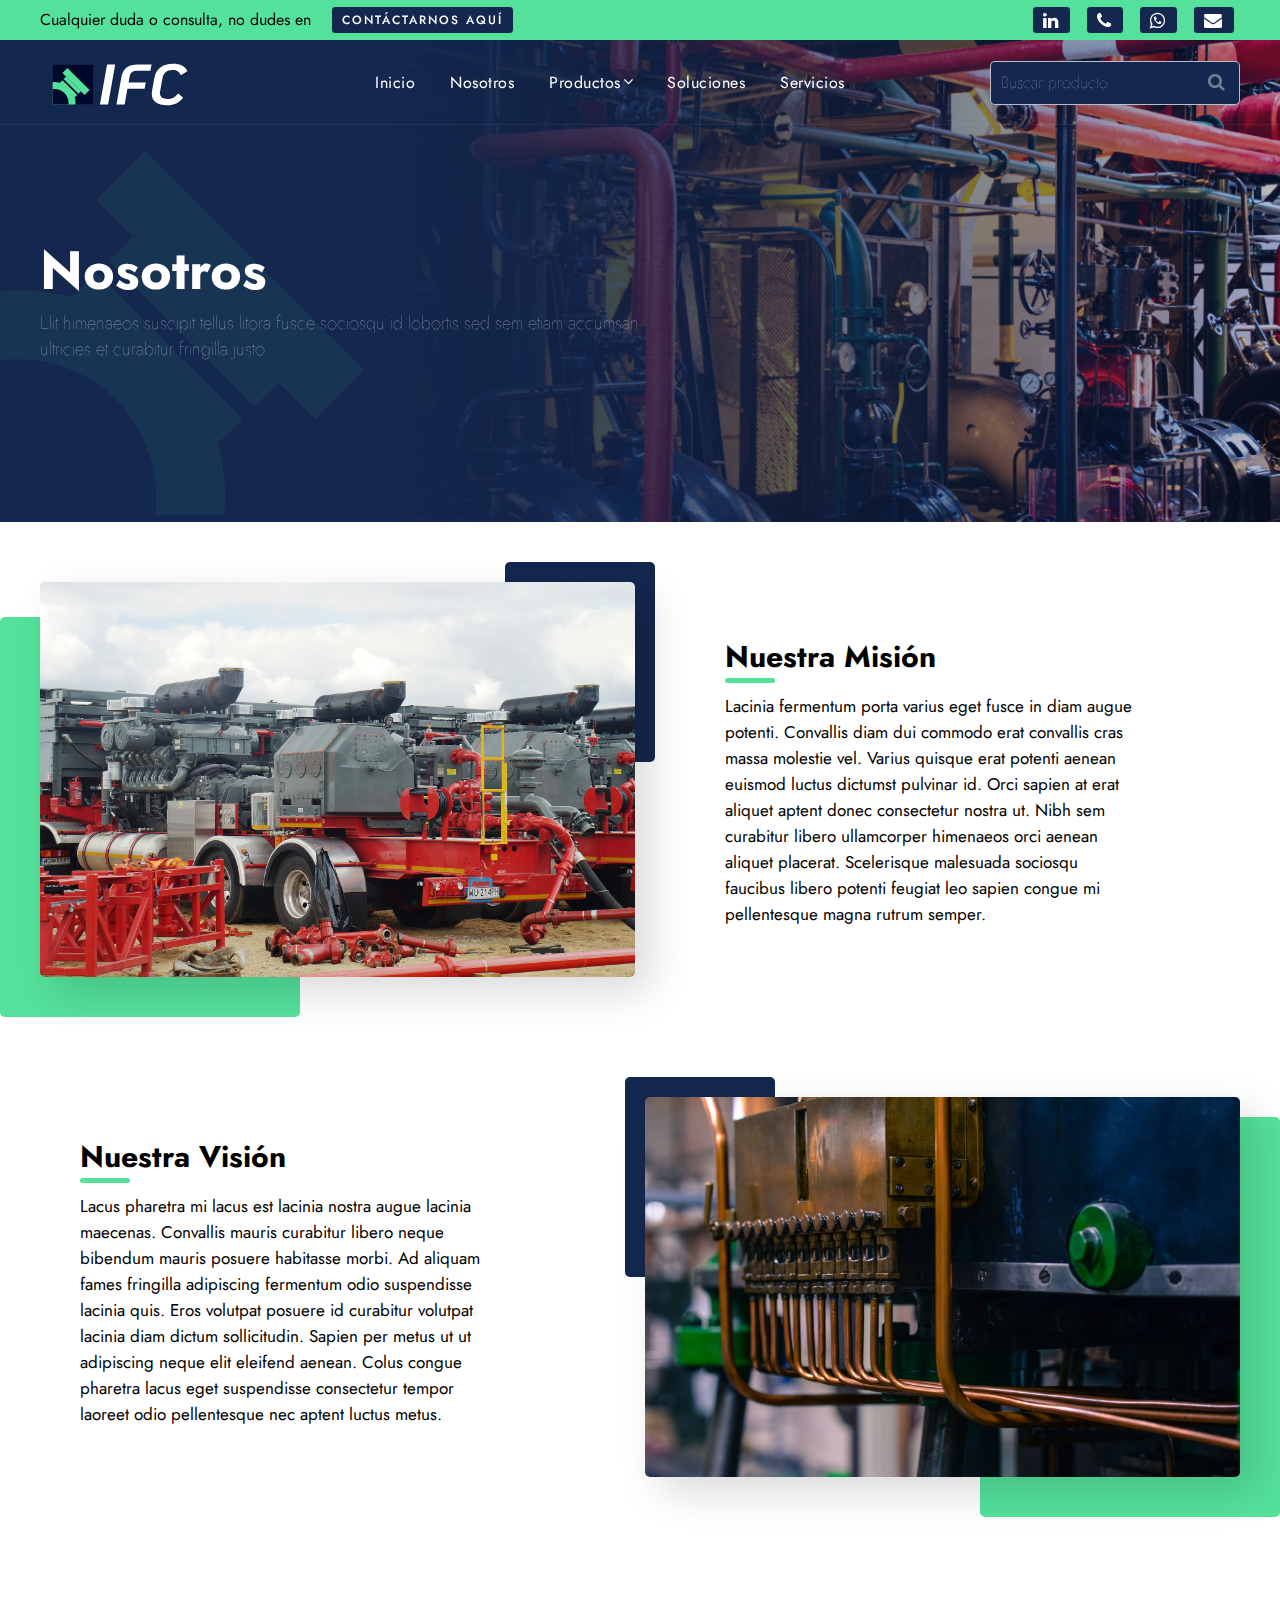
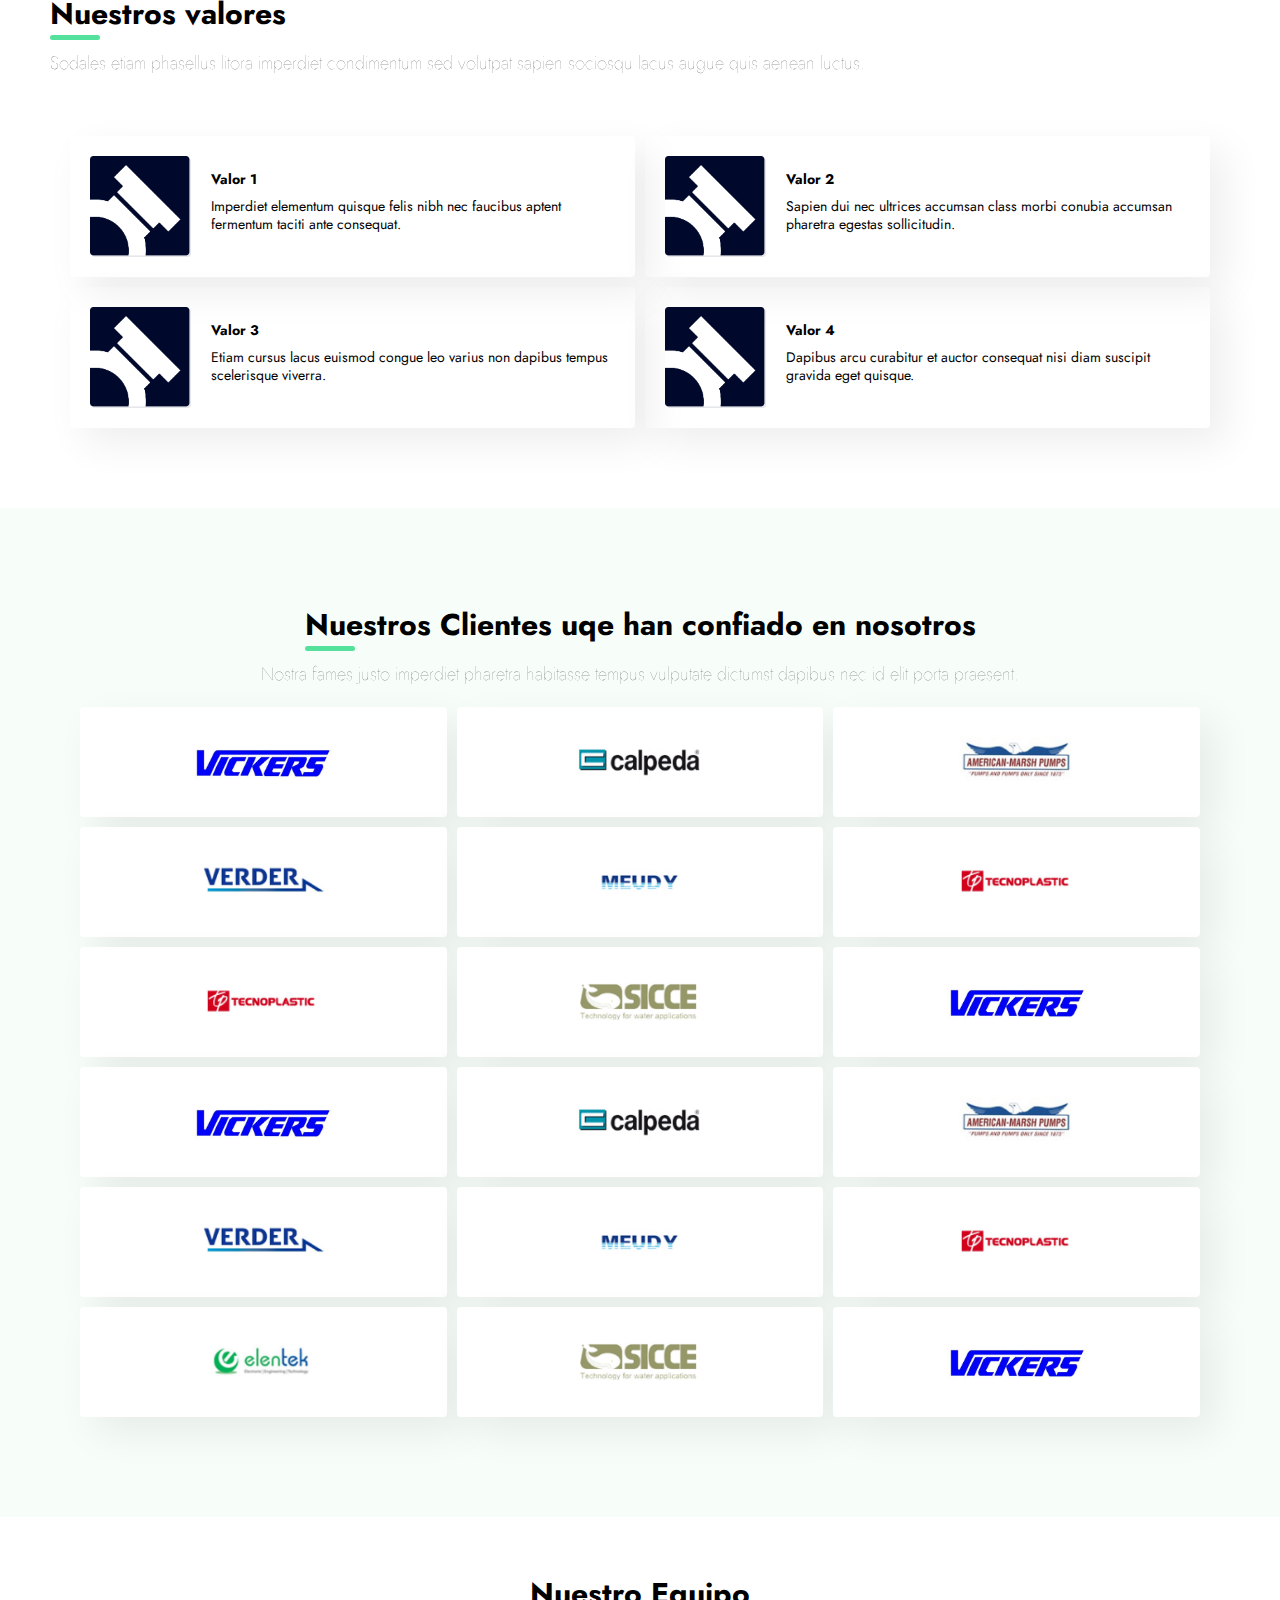
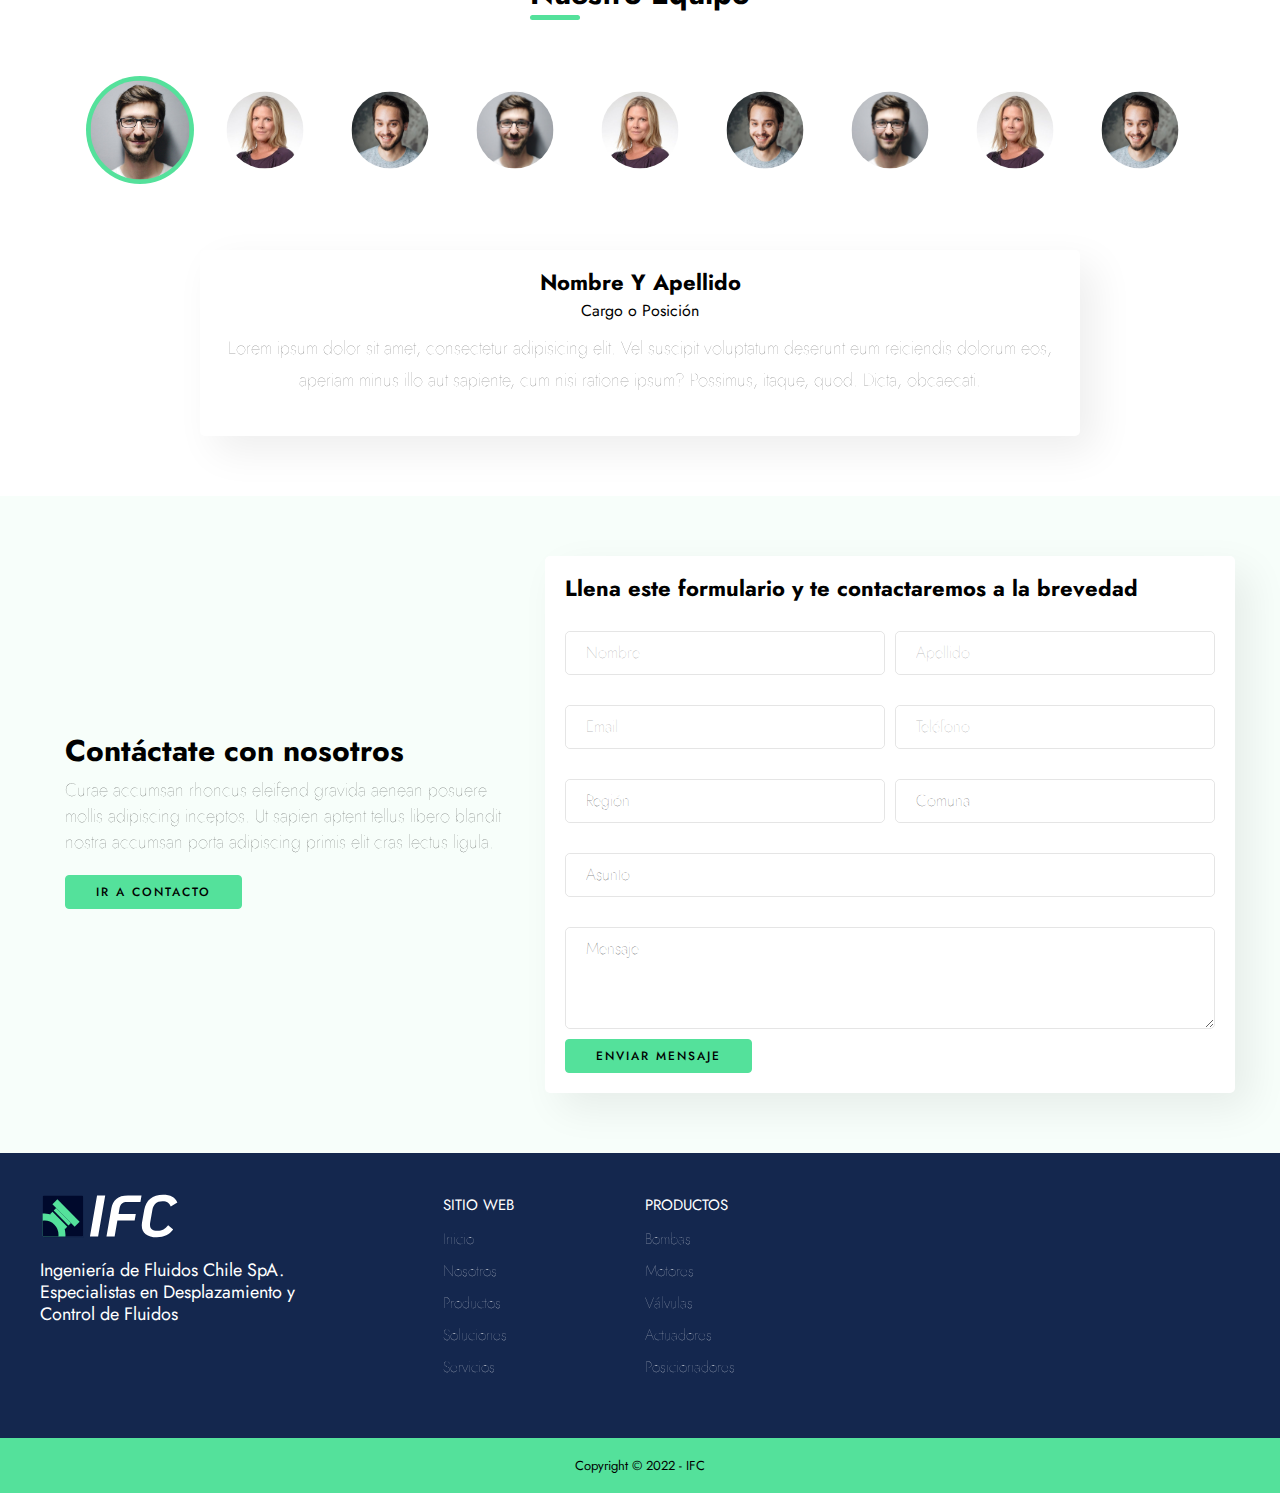
==== aboutus.html @ ccf3cf7d "fix" ====
<!DOCTYPE html>
<html lang="es">
  <head>
    <title>IFC</title>
    <meta charset="UTF-8">
    <link href="img/favicon.png" rel="shortcut icon">
    <meta name="viewport" content="width=device-width, initial-scale=1, maximum-scale=1">
    <link href="css/main.css?v=79942" rel="stylesheet" type="text/css">
    <script src="js/main.js?v=79942" type="text/javascript"></script>
    <link rel="preconnect" href="https://fonts.googleapis.com">
    <link rel="preconnect" href="https://fonts.gstatic.com" crossorigin>
    <link href="https://fonts.googleapis.com/css2?family=Roboto+Slab:wght@300;400;500;700&amp;display=swap" rel="stylesheet">
    <!-- Meta tags facebook-->
    <meta property="og:title" content="#">
    <meta property="og:description" content="#">
    <meta property="og:image" content="#">
    <!-- Meta tags twitter cards-->
    <meta name="twitter:card" content="summary_large_image">
    <meta name="twitter:title" content="#">
    <meta name="twitter:description" content="#">
    <meta name="twitter:image" content="#">
    <link rel="preconnect" href="https://fonts.googleapis.com">
    <link rel="preconnect" href="https://fonts.gstatic.com" crossorigin>
    <link href="https://fonts.googleapis.com/css2?family=Jost:ital,wght@0,300;0,400;0,500;0,600;0,700;1,300&amp;display=swap" rel="stylesheet">
  </head>
  <body>
    <header>
      <div class="header__primary">
        <div class="header__wrap">
          <div class="header__inner">
            <div class="header__contact">
              <p class="header__text">Cualquier duda o consulta, no dudes en </p><a href="#" class="btn btn--xs btn--colorsecondary">Contáctarnos aquí</a>
            </div>
            <div class="header__right">
              <div class="header__actions">
                <div class="header__action header__action--desktop"><a href="#" class="btn btn--xs btn--colorsecondary"><span class="fa fa-linkedin"></span></a></div>
                <div class="header__action header__action--desktop"><a href="#" class="btn btn--xs btn--colorsecondary"><span class="fa fa-phone"></span></a></div>
                <div class="header__action header__action--desktop"><a href="#" class="btn btn--xs btn--colorsecondary"><span class="fa fa-whatsapp"></span></a></div>
                <div class="header__action header__action--desktop"><a href="#" class="btn btn--xs btn--colorsecondary"><span class="fa fa-envelope"></span></a></div>
              </div>
            </div>
          </div>
        </div>
      </div>
      <div class="header__secondary">
        <div class="header__wrap">
          <div class="header__inner">
            <div class="header__logo header__logo--color"><a href="index.html"><img src="img/icons/logo-ifc.svg"></a></div>
            <div class="header__logo header__logo--white"><a href="index.html"><img src="img/icons/logo-ifc-white.svg"></a></div>
            <div class="header__nav">
              <div class="header__nav__bg"></div>
              <div class="header__nav__nav">
                <div class="header__nav__close">
                  <div></div>
                  <div></div>
                </div>
                <div class="header__nav__back">
                  <div></div>
                  <div></div>
                  <div></div>
                </div>
                <nav>
                  <ul>
                    <li class="header__nav__li header__nav__li--digtrans">
                      <li><a href="index.html">Inicio</a></li>
                      <li><a href="aboutus.html">Nosotros</a></li>
                      <li><a href="#">Productos</a>
                        <ul class="sub-menu header__nav__li__blocked">
                          <li><a href="single-course.html">Programa 2</a></li>
                          <li><a href="single-course.html">Programa 3</a></li>
                          <li><a href="single-course.html">Programa 4</a></li>
                        </ul>
                      </li>
                    </li>
                    <li><a href="#">Soluciones</a></li>
                    <li><a href="#">Servicios</a></li>
                  </ul>
                </nav>
              </div>
            </div>
            <div class="header__right">
              <div class="header__item header__item--search">
                <div class="header__search">
                  <form action="search.html" method="get"><span class="fa fa-search"></span>
                    <input type="text" name="s" placeholder="Buscar producto">
                  </form>
                </div>
              </div>
              <div class="header__item header__item--ham">
                <div class="header__ham"><span></span><span></span><span></span></div>
              </div>
            </div>
          </div>
        </div>
      </div>
    </header>
    <div id="sections">
      <section class="section--header">
        <div class="section__isotipo"> <img src="img/icons/isotipo.svg"></div>
        <div class="section__bg">
          <div class="bg"><img src="img/uploads/1.jpeg"></div>
        </div>
        <div class="section__grad"></div>
        <div class="section__wrap section__wrap--header">
          <div class="section__content">
            <div class="section__body">
              <h1 class="section__title">Nosotros</h1>
              <p class="section__description">Elit himenaeos suscipit tellus litora fusce sociosqu id lobortis sed sem etiam accumsan ultricies et curabitur fringilla justo.
              </p>
            </div>
          </div>
        </div>
      </section>
      <section class="section--media"> 
        <div class="section__wrap"> 
          <div class="section__body"> 
            <div class="cols"> 
              <div class="section__flex"> 
                <div class="col-md-6">
                  <div class="section__img"> <img src="img/uploads/3.jpeg"></div>
                </div>
                <div class="col-md-6">
                  <div class="section__content">
                    <h3 class="section__title">Nuestra Misión </h3>
                    <p>Lacinia fermentum porta varius eget fusce in diam augue potenti. Convallis diam dui commodo erat convallis cras massa molestie vel. Varius quisque erat potenti aenean euismod luctus dictumst pulvinar id. Orci sapien at erat aliquet aptent donec consectetur nostra ut. Nibh sem curabitur libero ullamcorper himenaeos orci aenean aliquet placerat. Scelerisque malesuada sociosqu faucibus libero potenti feugiat leo sapien congue mi pellentesque magna rutrum semper.
                    </p>
                  </div>
                </div>
              </div>
            </div>
          </div>
        </div>
      </section>
      <section class="section--media section--media--right"> 
        <div class="section__wrap"> 
          <div class="section__body"> 
            <div class="cols"> 
              <div class="section__flex"> 
                <div class="col-md-6 col-md-push-6">
                  <div class="section__img"> <img src="img/uploads/2.jpeg"></div>
                </div>
                <div class="col-md-6 col-md-pull-6">
                  <div class="section__content">
                    <h3 class="section__title">Nuestra Visión </h3>
                    <p>Lacus pharetra mi lacus est lacinia nostra augue lacinia maecenas. Convallis mauris curabitur libero neque bibendum mauris posuere habitasse morbi. Ad aliquam fames fringilla adipiscing fermentum odio suspendisse lacinia quis. Eros volutpat posuere id curabitur volutpat lacinia diam dictum sollicitudin. Sapien per metus ut ut adipiscing neque elit eleifend aenean. Colus congue pharetra lacus eget suspendisse consectetur tempor laoreet odio pellentesque nec aptent luctus metus.
                    </p>
                  </div>
                </div>
              </div>
            </div>
          </div>
        </div>
      </section>
      <section class="section--features"> 
        <div class="section__wrap section--md">
          <div class="section__header"> 
            <h3 class="section__title">Nuestros valores</h3>
            <p class="section__description">Sodales etiam phasellus litora imperdiet condimentum sed volutpat sapien sociosqu lacus augue quis aenean luctus.
            </p>
          </div>
          <div class="section__body"> 
            <div class="section__features"> 
              <div class="cols"> 
                <div class="col-md-6"> 
                  <article class="article--feature"> 
                    <div class="article__icon"> <img src="img/icons/1.png"></div>
                    <div class="article__body"> 
                      <h4 class="h5 article__title">Valor 1</h4>
                      <p class="article__description">Imperdiet elementum quisque felis nibh nec faucibus aptent fermentum taciti ante consequat.
                      </p>
                    </div>
                  </article>
                </div>
                <div class="col-md-6"> 
                  <article class="article--feature"> 
                    <div class="article__icon"> <img src="img/icons/1.png"></div>
                    <div class="article__body"> 
                      <h4 class="h5 article__title">Valor 2</h4>
                      <p class="article__description">Sapien dui nec ultrices accumsan class morbi conubia accumsan pharetra egestas sollicitudin.
                      </p>
                    </div>
                  </article>
                </div>
                <div class="col-md-6"> 
                  <article class="article--feature"> 
                    <div class="article__icon"> <img src="img/icons/1.png"></div>
                    <div class="article__body"> 
                      <h4 class="h5 article__title">Valor 3</h4>
                      <p class="article__description">Etiam cursus lacus euismod congue leo varius non dapibus tempus scelerisque viverra.
                      </p>
                    </div>
                  </article>
                </div>
                <div class="col-md-6"> 
                  <article class="article--feature"> 
                    <div class="article__icon"> <img src="img/icons/1.png"></div>
                    <div class="article__body"> 
                      <h4 class="h5 article__title">Valor 4</h4>
                      <p class="article__description">Dapibus arcu curabitur et auctor consequat nisi diam suscipit gravida eget quisque.
                      </p>
                    </div>
                  </article>
                </div>
              </div>
            </div>
          </div>
        </div>
      </section>
      <section class="section--clients section--light">
        <div class="section__wrap">
          <div class="section__header section__header--center">
            <h3 class="section__title">Nuestros Clientes uqe han confiado en nosotros</h3>
            <p class="section__description">Nostra fames justo imperdiet pharetra habitasse tempus vulputate dictumst dapibus nec id elit porta praesent.
            </p>
          </div>
          <div class="section__body">
            <div class="section__clients"> 
              <div class="cols"> 
                <div class="col-md-4">
                  <article class="article--client"> 
                    <div class="article__logo"> <img src="img/icons/marca-1.jpeg"></div>
                  </article>
                </div>
                <div class="col-md-4">
                  <article class="article--client"> 
                    <div class="article__logo"> <img src="img/icons/marca-2.jpeg"></div>
                  </article>
                </div>
                <div class="col-md-4">
                  <article class="article--client"> 
                    <div class="article__logo"> <img src="img/icons/marca-3.jpeg"></div>
                  </article>
                </div>
                <div class="col-md-4">
                  <article class="article--client"> 
                    <div class="article__logo"> <img src="img/icons/marca-4.jpeg"></div>
                  </article>
                </div>
                <div class="col-md-4">
                  <article class="article--client"> 
                    <div class="article__logo"> <img src="img/icons/marca-5.jpeg"></div>
                  </article>
                </div>
                <div class="col-md-4">
                  <article class="article--client"> 
                    <div class="article__logo"> <img src="img/icons/marca-6.jpeg"></div>
                  </article>
                </div>
                <div class="col-md-4">
                  <article class="article--client"> 
                    <div class="article__logo"> <img src="img/icons/marca-6.jpeg"></div>
                  </article>
                </div>
                <div class="col-md-4">
                  <article class="article--client"> 
                    <div class="article__logo"> <img src="img/icons/marca-8.jpeg"></div>
                  </article>
                </div>
                <div class="col-md-4">
                  <article class="article--client"> 
                    <div class="article__logo"> <img src="img/icons/marca-1.jpeg"></div>
                  </article>
                </div>
                <div class="col-md-4">
                  <article class="article--client"> 
                    <div class="article__logo"> <img src="img/icons/marca-1.jpeg"></div>
                  </article>
                </div>
                <div class="col-md-4">
                  <article class="article--client"> 
                    <div class="article__logo"> <img src="img/icons/marca-2.jpeg"></div>
                  </article>
                </div>
                <div class="col-md-4">
                  <article class="article--client"> 
                    <div class="article__logo"> <img src="img/icons/marca-3.jpeg"></div>
                  </article>
                </div>
                <div class="col-md-4">
                  <article class="article--client"> 
                    <div class="article__logo"> <img src="img/icons/marca-4.jpeg"></div>
                  </article>
                </div>
                <div class="col-md-4">
                  <article class="article--client"> 
                    <div class="article__logo"> <img src="img/icons/marca-5.jpeg"></div>
                  </article>
                </div>
                <div class="col-md-4">
                  <article class="article--client"> 
                    <div class="article__logo"> <img src="img/icons/marca-6.jpeg"></div>
                  </article>
                </div>
                <div class="col-md-4">
                  <article class="article--client"> 
                    <div class="article__logo"> <img src="img/icons/marca-7.jpeg"></div>
                  </article>
                </div>
                <div class="col-md-4">
                  <article class="article--client"> 
                    <div class="article__logo"> <img src="img/icons/marca-8.jpeg"></div>
                  </article>
                </div>
                <div class="col-md-4">
                  <article class="article--client"> 
                    <div class="article__logo"> <img src="img/icons/marca-1.jpeg"></div>
                  </article>
                </div>
              </div>
            </div>
          </div>
        </div>
      </section>
      <section class="section--testimonies">
        <div class="section__wrap">
          <div class="section__header">
            <h3 class="section__title">Nuestro Equipo</h3>
          </div>
          <div class="section__body">
            <div class="section__avatars">
              <div class="section__avatar current"><img src="img/avatars/1.jpg"></div>
              <div class="section__avatar"><img src="img/avatars/2.jpg"></div>
              <div class="section__avatar"><img src="img/avatars/3.jpg"></div>
              <div class="section__avatar"><img src="img/avatars/1.jpg"></div>
              <div class="section__avatar"><img src="img/avatars/2.jpg"></div>
              <div class="section__avatar"><img src="img/avatars/3.jpg"></div>
              <div class="section__avatar"><img src="img/avatars/1.jpg"></div>
              <div class="section__avatar"><img src="img/avatars/2.jpg"></div>
              <div class="section__avatar"><img src="img/avatars/3.jpg"></div>
            </div>
            <div class="section__testimonies">
              <div class="section__testimony in">
                <h4 class="section__title">Nombre Y Apellido</h4>
                <p class="section__position">Cargo o Posición</p>
                <p class="section__description"> Lorem ipsum dolor sit amet, consectetur adipisicing elit. Vel suscipit voluptatum deserunt eum reiciendis dolorum eos, aperiam minus illo aut sapiente, cum nisi ratione ipsum? Possimus, itaque, quod. Dicta, obcaecati.</p>
              </div>
              <div class="section__testimony out">
                <h4 class="section__title">Nombre Y Apellido</h4>
                <p class="section__position">Cargo o Posición</p>
                <p class="section__description"> Lorem ipsum dolor sit amet, consectetur adipisicing elit. Ad illum blanditiis porro quam vitae consectetur veritatis beatae aspernatur, dicta est animi, molestias itaque nihil rem unde, possimus temporibus ipsum cumque!</p>
              </div>
              <div class="section__testimony out">
                <h4 class="section__title">Nombre Y Apellido</h4>
                <p class="section__position">Cargo o Posición</p>
                <p class="section__description"> Lorem ipsum dolor sit amet, consectetur adipisicing elit. Dignissimos cumque, quas amet quisquam quidem voluptatibus aspernatur nam! Eius cupiditate, quia ad quaerat vero, reprehenderit nostrum, est modi id minus maxime.</p>
              </div>
              <div class="section__testimony out">
                <h4 class="section__title">Nombre Y Apellido</h4>
                <p class="section__position">Cargo o Posición</p>
                <p class="section__description"> Lorem ipsum dolor sit amet, consectetur adipisicing elit. Eveniet minus et maiores fugit inventore animi, dolores delectus, praesentium libero repudiandae error atque. Animi dolores incidunt ad repellendus eaque placeat, architecto.</p>
              </div>
              <div class="section__testimony out">
                <h4 class="section__title">Nombre Y Apellido</h4>
                <p class="section__position">Cargo o Posición</p>
                <p class="section__description"> Lorem ipsum dolor sit amet, consectetur adipisicing elit. Dolores quidem odio minima eaque quo voluptate, quos provident reprehenderit dolor neque iste nostrum, blanditiis ipsum, pariatur eius eligendi velit in adipisci.</p>
              </div>
              <div class="section__testimony out">
                <h4 class="section__title">Nombre Y Apellido</h4>
                <p class="section__position">Cargo o Posición</p>
                <p class="section__description"> Lorem ipsum dolor sit amet, consectetur adipisicing elit. Ad illum blanditiis porro quam vitae consectetur veritatis beatae aspernatur, dicta est animi, molestias itaque nihil rem unde, possimus temporibus ipsum cumque!</p>
              </div>
              <div class="section__testimony out">
                <h4 class="section__title">Nombre Y Apellido</h4>
                <p class="section__position">Cargo o Posición</p>
                <p class="section__description"> Lorem ipsum dolor sit amet, consectetur adipisicing elit. Dignissimos cumque, quas amet quisquam quidem voluptatibus aspernatur nam! Eius cupiditate, quia ad quaerat vero, reprehenderit nostrum, est modi id minus maxime.</p>
              </div>
              <div class="section__testimony out">
                <h4 class="section__title">Nombre Y Apellido</h4>
                <p class="section__position">Cargo o Posición</p>
                <p class="section__description"> Lorem ipsum dolor sit amet, consectetur adipisicing elit. Eveniet minus et maiores fugit inventore animi, dolores delectus, praesentium libero repudiandae error atque. Animi dolores incidunt ad repellendus eaque placeat, architecto.</p>
              </div>
              <div class="section__testimony out">
                <h4 class="section__title">Nombre Y Apellido</h4>
                <p class="section__position">Cargo o Posición</p>
                <p class="section__description"> Lorem ipsum dolor sit amet, consectetur adipisicing elit. Dolores quidem odio minima eaque quo voluptate, quos provident reprehenderit dolor neque iste nostrum, blanditiis ipsum, pariatur eius eligendi velit in adipisci.</p>
              </div>
            </div>
          </div>
        </div>
      </section>
      <section class="section--contact section--light"> 
        <div class="section__wrap"> 
          <div class="section__body"> 
            <div class="cols cols-gutter-2"> 
              <div class="section__flex"> 
                <div class="col-md-5"> 
                  <div class="section__content"> 
                    <h3 class="section__title">Contáctate con nosotros </h3>
                    <p class="section__description">Curae accumsan rhoncus eleifend gravida aenean posuere mollis adipiscing inceptos. Ut sapien aptent tellus libero blandit nostra accumsan porta adipiscing primis elit cras lectus ligula.
                    </p><a href="#" class="btn">Ir a contacto</a>
                  </div>
                </div>
                <div class="col-md-7"> 
                  <div class="section__form">
                    <h4 class="section__title">Llena este formulario y te contactaremos a la brevedad</h4>
                    <form class="form">
                      <div class="cols">	
                        <div class="col-md-6"> 
                          <div class="form__element">
                            <div class="form__input"> 
                              <input type="text" name="#" placeholder="Nombre">
                            </div>
                          </div>
                        </div>
                        <div class="col-md-6"> 
                          <div class="form__element">
                            <div class="form__input"> 
                              <input type="text" name="#" placeholder="Apellido">
                            </div>
                          </div>
                        </div>
                        <div class="col-md-6"> 
                          <div class="form__element">
                            <div class="form__input"> 
                              <input type="text" name="#" placeholder="Email">
                            </div>
                          </div>
                        </div>
                        <div class="col-md-6"> 
                          <div class="form__element">
                            <div class="form__input"> 
                              <input type="text" name="#" placeholder="Teléfono">
                            </div>
                          </div>
                        </div>
                        <div class="col-md-6"> 
                          <div class="form__element">
                            <div class="form__input"> 
                              <select name="#">
                                <option disabled selected>Región</option>
                                <option value="#">Praesent eu
                                </option>
                                <option value="#">Pharetra consequat
                                </option>
                                <option value="#">Purus quisque
                                </option>
                                <option value="#">Mauris dictumst
                                </option>
                                <option value="#">Non augue
                                </option>
                                <option value="#">Elit lacinia
                                </option>
                              </select>
                            </div>
                          </div>
                        </div>
                        <div class="col-md-6"> 
                          <div class="form__element">
                            <div class="form__input"> 
                              <select name="#">
                                <option disabled selected>Comuna</option>
                                <option value="#">Turpis odio
                                </option>
                                <option value="#">Fusce felis
                                </option>
                                <option value="#">Aptent placerat
                                </option>
                                <option value="#">Risus ut
                                </option>
                                <option value="#">Euismod ante
                                </option>
                                <option value="#">Sapien mollis
                                </option>
                              </select>
                            </div>
                          </div>
                        </div>
                        <div class="col-md-12">
                          <div class="form__element">
                            <div class="form__input"> 
                              <select name="#">
                                <option disabled selected>Asunto</option>
                                <option value="#">Lectus aenean
                                </option>
                                <option value="#">Posuere posuere
                                </option>
                                <option value="#">Elementum dictumst
                                </option>
                                <option value="#">Consectetur sollicitudin
                                </option>
                                <option value="#">Elit quisque
                                </option>
                                <option value="#">Et per
                                </option>
                              </select>
                            </div>
                          </div>
                        </div>
                        <div class="col-md-12">
                          <div class="form__element">
                            <div class="form__input"> 
                              <textarea name="#" placeholder="Mensaje"></textarea>
                            </div>
                          </div>
                        </div>
                        <div class="col-md-12">
                          <div class="form__button"> 
                            <button class="btn">Enviar mensaje</button>
                          </div>
                        </div>
                      </div>
                    </form>
                  </div>
                </div>
              </div>
            </div>
          </div>
        </div>
      </section>
    </div>
    <footer>
      <div class="footer__primary">
        <div class="footer__wrap">
          <div class="cols">
            <div class="col-md-4">
              <div class="footer__logo"><img src="img/icons/logo-ifc-white.svg"></div>
              <p class="footer__description">Ingeniería de Fluidos Chile SpA. <br> Especialistas en Desplazamiento y Control de Fluidos</p>
            </div>
            <div class="col-md-4">
              <div class="footer__nav">
                <div class="cols">
                  <div class="col-xs-6">
                    <h4 class="footer__title">Sitio web</h4>
                    <ul>
                      <li><a href="#">Inicio</a></li>
                      <li><a href="#">Nosotros</a></li>
                      <li><a href="#">Productos</a></li>
                      <li><a href="#">Soluciones</a></li>
                      <li><a href="#">Servicios</a></li>
                    </ul>
                  </div>
                  <div class="col-xs-6">
                    <h4 class="footer__title">Productos</h4>
                    <ul>
                      <li><a href="#">Bombas</a></li>
                      <li><a href="#">Motores</a></li>
                      <li><a href="#">Válvulas</a></li>
                      <li><a href="#">Actuadores</a></li>
                      <li><a href="#">Posicionadores</a></li>
                    </ul>
                  </div>
                </div>
              </div>
            </div>
            <div class="col-md-4">
              <!--.footer__map
              span.fa.fa-map-marker.footer__icon
              a(href="https://www.google.cl/maps/place/Ing+Budge+986,+San+Miguel,+Regi%C3%B3n+Metropolitana/@-33.495061,-70.6529824,17z/data=!3m1!4b1!4m5!3m4!1s0x9662dac9503caa89:0x7388728c67c3474d!8m2!3d-33.4950655!4d-70.6507937" target="_blank")
              	img(src="https://maps.googleapis.com/maps/api/staticmap?key=AIzaSyA7KojKREBRdJ0X4HmblwktVWcz7uG43bA&&center=-33.495061,-70.6529824&zoom=15&format=png&maptype=roadmap&style=element:geometry%7Ccolor:0x212121&style=element:labels.icon%7Cvisibility:off&style=element:labels.text.fill%7Ccolor:0x757575&style=element:labels.text.stroke%7Ccolor:0x212121&style=feature:administrative%7Celement:geometry%7Ccolor:0x757575&style=feature:administrative.country%7Celement:labels.text.fill%7Ccolor:0x9e9e9e&style=feature:administrative.land_parcel%7Cvisibility:off&style=feature:administrative.locality%7Celement:labels.text.fill%7Ccolor:0xbdbdbd&style=feature:poi%7Celement:labels.text.fill%7Ccolor:0x757575&style=feature:poi.park%7Celement:geometry%7Ccolor:0x181818&style=feature:poi.park%7Celement:labels.text.fill%7Ccolor:0x616161&style=feature:poi.park%7Celement:labels.text.stroke%7Ccolor:0x1b1b1b&style=feature:road%7Celement:geometry.fill%7Ccolor:0x2c2c2c&style=feature:road%7Celement:labels.text.fill%7Ccolor:0x8a8a8a&style=feature:road.arterial%7Celement:geometry%7Ccolor:0x373737&style=feature:road.highway%7Celement:geometry%7Ccolor:0x3c3c3c&style=feature:road.highway.controlled_access%7Celement:geometry%7Ccolor:0x4e4e4e&style=feature:road.local%7Celement:labels.text.fill%7Ccolor:0x616161&style=feature:transit%7Celement:labels.text.fill%7Ccolor:0x757575&style=feature:water%7Celement:geometry%7Ccolor:0x000000&style=feature:water%7Celement:labels.text.fill%7Ccolor:0x3d3d3d&size=480x360")
              
              
              
              
              -->
            </div>
          </div>
        </div>
      </div>
      <div class="footer__secondary">
        <div class="footer__wrap footer__wrap--terms">
          <div class="footer__terms">
            <div class="footer__description">Copyright © 2022 - IFC</div>
          </div>
        </div>
      </div>
    </footer>
  </body>
</html>
---- css/main.css ----
.clearfix:before,
.clearfix:after {
  content: " ";
  display: table;
}
.clearfix:after {
  clear: both;
}
.pull-right {
  float: right !important;
}
.pull-left {
  float: left !important;
}
.hide {
  display: none !important;
}
.show {
  display: block !important;
}
.invisible {
  visibility: hidden;
}
.hidden {
  display: none !important;
}
.affix {
  position: fixed;
}
* {
  margin: 0;
  padding: 0;
  border: 0;
  outline: 0;
  -moz-box-sizing: border-box;
       box-sizing: border-box;
}
html {
  min-height: 100%;
  position: relative;
}
body {
  -webkit-font-smoothing: antialiased;
  background: #fff;
  margin: 0;
}
body,
button,
input,
textarea,
select {
  font-family: 'Jost', sans-serif;
  font-size: 16px;
  line-height: 22px;
  color: #000;
}
a,
button,
input,
textarea,
select {
  transition: 0.2s ease;
}
a {
  color: #54e19b;
  text-decoration: none;
}
a.a-classic {
  text-decoration: underline;
}
a:hover {
  cursor: pointer;
}
button:hover,
select:hover,
label:hover,
input[type='checkbox']:hover,
input[type='radio']:hover {
  cursor: pointer;
}
h1,
h2,
h3,
h4,
h5,
.h1,
.h2,
.h3,
.h4,
.h5 {
  margin-bottom: 10px;
  font-family: 'Jost', sans-serif;
  font-weight: 500;
}
p {
  margin-bottom: 10px;
}
h1,
.h1 {
  font-size: 38px;
  line-height: 42px;
}
@media (min-width: 960px) {
  h1,
  .h1 {
    font-size: 54px;
    line-height: 60px;
  }
}
h2,
.h2 {
  font-size: 30px;
  line-height: 33px;
}
@media (min-width: 720px) {
  h2,
  .h2 {
    font-size: 38px;
    line-height: 42px;
  }
}
h3,
.h3 {
  font-size: 22px;
  line-height: 25px;
}
@media (min-width: 480px) {
  h3,
  .h3 {
    font-size: 30px;
    line-height: 33px;
  }
}
h4,
.h4 {
  font-size: 18px;
  line-height: 25px;
}
@media (min-width: 480px) {
  h4,
  .h4 {
    font-size: 22px;
    line-height: 25px;
  }
}
h5,
.h5 {
  font-size: 14px;
  line-height: 16px;
}
ul,
ol {
  list-style-type: none;
}
img {
  display: block;
  width: auto;
  height: auto;
  max-width: 100%;
  margin: 0 auto;
}
svg {
  display: block;
  max-width: 100%;
}
.col-xs-1,
.col-sm-1,
.col-md-1,
.col-lg-1,
.col-xs-2,
.col-sm-2,
.col-md-2,
.col-lg-2,
.col-xs-3,
.col-sm-3,
.col-md-3,
.col-lg-3,
.col-xs-4,
.col-sm-4,
.col-md-4,
.col-lg-4,
.col-xs-5,
.col-sm-5,
.col-md-5,
.col-lg-5,
.col-xs-6,
.col-sm-6,
.col-md-6,
.col-lg-6,
.col-xs-7,
.col-sm-7,
.col-md-7,
.col-lg-7,
.col-xs-8,
.col-sm-8,
.col-md-8,
.col-lg-8,
.col-xs-9,
.col-sm-9,
.col-md-9,
.col-lg-9,
.col-xs-10,
.col-sm-10,
.col-md-10,
.col-lg-10,
.col-xs-11,
.col-sm-11,
.col-md-11,
.col-lg-11,
.col-xs-12,
.col-sm-12,
.col-md-12,
.col-lg-12 {
  position: relative;
  min-height: 1px;
  padding-left: 5px;
  padding-right: 5px;
}
.row {
  margin-left: -5px;
  margin-right: -5px;
}
.row:before,
.row:after {
  content: " ";
  display: table;
}
.row:after {
  clear: both;
}
.cols {
  margin-left: -5px;
  margin-right: -5px;
}
.cols:before,
.cols:after {
  content: " ";
  display: table;
}
.cols:after {
  clear: both;
}
.cols>div {
  margin-bottom: 10px;
  -moz-box-sizing: border-box;
       box-sizing: border-box;
}
.cols:last-child {
  margin-bottom: -10px;
}
.cols.cols-gutter-0 {
  margin-left: 0;
  margin-right: 0;
}
.cols.cols-gutter-0:before,
.cols.cols-gutter-0:after {
  content: " ";
  display: table;
}
.cols.cols-gutter-0:after {
  clear: both;
}
.cols.cols-gutter-0>div {
  padding-left: 0;
  padding-right: 0;
  margin-bottom: 0;
}
.cols.cols-gutter-0:last-child {
  margin-bottom: 0;
}
.cols.cols-gutter-1 {
  margin-left: 0;
  margin-right: 0;
}
.cols.cols-gutter-1:before,
.cols.cols-gutter-1:after {
  content: " ";
  display: table;
}
.cols.cols-gutter-1:after {
  clear: both;
}
.cols.cols-gutter-1>div {
  padding-left: 0px;
  padding-right: 0px;
  margin-bottom: 5px;
}
.cols.cols-gutter-1>div:last-child {
  margin-bottom: 0px;
}
@media (min-width: 960px) {
  .cols.cols-gutter-1>div {
    padding-left: 5px;
    padding-right: 5px;
    margin-bottom: 5px;
  }
  .cols.cols-gutter-1>div:last-child {
    margin-bottom: 5px;
  }
}
.cols.cols-gutter-buttons {
  margin-left: 0;
  margin-right: 0;
}
.cols.cols-gutter-buttons:before,
.cols.cols-gutter-buttons:after {
  content: " ";
  display: table;
}
.cols.cols-gutter-buttons:after {
  clear: both;
}
.cols.cols-gutter-buttons>div {
  padding-left: 0px;
  padding-right: 4px;
  margin-bottom: 10px;
}
.cols.cols-gutter-buttons>div:last-child {
  padding-right: 0px;
}
@media (min-width: 960px) {
  .cols.cols-gutter-2 {
    margin-left: -10px;
    margin-right: -10px;
  }
  .cols.cols-gutter-2:before,
  .cols.cols-gutter-2:after {
    content: " ";
    display: table;
  }
  .cols.cols-gutter-2:after {
    clear: both;
  }
  .cols.cols-gutter-2>div {
    padding-left: 10px;
    padding-right: 10px;
    margin-bottom: 20px;
  }
  .cols.cols-gutter-2:last-child {
    margin-bottom: -20px;
  }
}
@media (max-width: 960px) {
  .cols.cols-scroll {
    overflow: auto;
    -webkit-overflow-scrolling: touch;
    white-space: nowrap;
    margin: 0 -20px -20px;
    padding: 0 20px 20px;
  }
  .cols.cols-scroll>div {
    display: inline-block;
    vertical-align: top;
    width: 320px;
    white-space: normal;
    margin: 0;
    padding: 0 10px 0 0;
  }
  .cols.cols-scroll>div:last-child {
    margin-right: 15px;
  }
  .cols.cols-gutter-min {
    margin-left: 0;
    margin-right: 0;
  }
  .cols.cols-gutter-min:before,
  .cols.cols-gutter-min:after {
    content: " ";
    display: table;
  }
  .cols.cols-gutter-min:after {
    clear: both;
  }
  .cols.cols-gutter-min>div {
    padding-left: 5px;
    padding-right: 5px;
    margin-bottom: 10px;
  }
  .cols.cols-gutter-min:last-child {
    margin-bottom: 10px;
  }
}
@media (max-width: 1200px) {
  .cols.cols-scroll-limit {
    overflow: auto;
    -webkit-overflow-scrolling: touch;
    white-space: nowrap;
    margin: 0 -20px -20px;
    padding: 0 20px 20px;
  }
  .cols.cols-scroll-limit>div {
    display: inline-block;
    vertical-align: top;
    width: 300px;
    white-space: normal;
    margin: 0;
    padding: 0 10px 0 0;
  }
  .cols.cols-scroll-limit>div:last-child {
    margin-right: 15px;
  }
  .cols.cols-gutter-min {
    margin-left: 0;
    margin-right: 0;
  }
  .cols.cols-gutter-min:before,
  .cols.cols-gutter-min:after {
    content: " ";
    display: table;
  }
  .cols.cols-gutter-min:after {
    clear: both;
  }
  .cols.cols-gutter-min>div {
    padding-left: 5px;
    padding-right: 5px;
    margin-bottom: 10px;
  }
  .cols.cols-gutter-min:last-child {
    margin-bottom: 10px;
  }
}
@media (max-width: 960px) and (min-width: 960px) {
  .cols.cols-scroll {
    margin-right: -40px;
  }
}
@media (max-width: 1200px) and (min-width: 720px) {
  .cols.cols-scroll-limit {
    margin-right: -40px;
  }
}
.col-xs-1,
.col-xs-2,
.col-xs-3,
.col-xs-4,
.col-xs-5,
.col-xs-6,
.col-xs-7,
.col-xs-8,
.col-xs-9,
.col-xs-10,
.col-xs-11,
.col-xs-12 {
  float: left;
}
.col-xs-12 {
  width: 100%;
}
.col-xs-11 {
  width: 91.66666666666666%;
}
.col-xs-10 {
  width: 83.33333333333334%;
}
.col-xs-9 {
  width: 75%;
}
.col-xs-8 {
  width: 66.66666666666666%;
}
.col-xs-7 {
  width: 58.333333333333336%;
}
.col-xs-6 {
  width: 50%;
}
.col-xs-5 {
  width: 41.66666666666667%;
}
.col-xs-4 {
  width: 33.33333333333333%;
}
.col-xs-3 {
  width: 25%;
}
.col-xs-2 {
  width: 16.666666666666664%;
}
.col-xs-1 {
  width: 8.333333333333332%;
}
.col-xs-pull-12 {
  right: 100%;
}
.col-xs-pull-11 {
  right: 91.66666666666666%;
}
.col-xs-pull-10 {
  right: 83.33333333333334%;
}
.col-xs-pull-9 {
  right: 75%;
}
.col-xs-pull-8 {
  right: 66.66666666666666%;
}
.col-xs-pull-7 {
  right: 58.333333333333336%;
}
.col-xs-pull-6 {
  right: 50%;
}
.col-xs-pull-5 {
  right: 41.66666666666667%;
}
.col-xs-pull-4 {
  right: 33.33333333333333%;
}
.col-xs-pull-3 {
  right: 25%;
}
.col-xs-pull-2 {
  right: 16.666666666666664%;
}
.col-xs-pull-1 {
  right: 8.333333333333332%;
}
.col-xs-pull-0 {
  right: auto;
}
.col-xs-push-12 {
  left: 100%;
}
.col-xs-push-11 {
  left: 91.66666666666666%;
}
.col-xs-push-10 {
  left: 83.33333333333334%;
}
.col-xs-push-9 {
  left: 75%;
}
.col-xs-push-8 {
  left: 66.66666666666666%;
}
.col-xs-push-7 {
  left: 58.333333333333336%;
}
.col-xs-push-6 {
  left: 50%;
}
.col-xs-push-5 {
  left: 41.66666666666667%;
}
.col-xs-push-4 {
  left: 33.33333333333333%;
}
.col-xs-push-3 {
  left: 25%;
}
.col-xs-push-2 {
  left: 16.666666666666664%;
}
.col-xs-push-1 {
  left: 8.333333333333332%;
}
.col-xs-push-0 {
  left: auto;
}
.col-xs-offset-12 {
  margin-left: 100%;
}
.col-xs-offset-11 {
  margin-left: 91.66666666666666%;
}
.col-xs-offset-10 {
  margin-left: 83.33333333333334%;
}
.col-xs-offset-9 {
  margin-left: 75%;
}
.col-xs-offset-8 {
  margin-left: 66.66666666666666%;
}
.col-xs-offset-7 {
  margin-left: 58.333333333333336%;
}
.col-xs-offset-6 {
  margin-left: 50%;
}
.col-xs-offset-5 {
  margin-left: 41.66666666666667%;
}
.col-xs-offset-4 {
  margin-left: 33.33333333333333%;
}
.col-xs-offset-3 {
  margin-left: 25%;
}
.col-xs-offset-2 {
  margin-left: 16.666666666666664%;
}
.col-xs-offset-1 {
  margin-left: 8.333333333333332%;
}
.col-xs-offset-0 {
  margin-left: 0;
}
@media (min-width: 480px) {
  .col-sm-1,
  .col-sm-2,
  .col-sm-3,
  .col-sm-4,
  .col-sm-5,
  .col-sm-6,
  .col-sm-7,
  .col-sm-8,
  .col-sm-9,
  .col-sm-10,
  .col-sm-11,
  .col-sm-12 {
    float: left;
  }
  .col-sm-12 {
    width: 100%;
  }
  .col-sm-11 {
    width: 91.66666666666666%;
  }
  .col-sm-10 {
    width: 83.33333333333334%;
  }
  .col-sm-9 {
    width: 75%;
  }
  .col-sm-8 {
    width: 66.66666666666666%;
  }
  .col-sm-7 {
    width: 58.333333333333336%;
  }
  .col-sm-6 {
    width: 50%;
  }
  .col-sm-5 {
    width: 41.66666666666667%;
  }
  .col-sm-4 {
    width: 33.33333333333333%;
  }
  .col-sm-3 {
    width: 25%;
  }
  .col-sm-2 {
    width: 16.666666666666664%;
  }
  .col-sm-1 {
    width: 8.333333333333332%;
  }
  .col-sm-pull-12 {
    right: 100%;
  }
  .col-sm-pull-11 {
    right: 91.66666666666666%;
  }
  .col-sm-pull-10 {
    right: 83.33333333333334%;
  }
  .col-sm-pull-9 {
    right: 75%;
  }
  .col-sm-pull-8 {
    right: 66.66666666666666%;
  }
  .col-sm-pull-7 {
    right: 58.333333333333336%;
  }
  .col-sm-pull-6 {
    right: 50%;
  }
  .col-sm-pull-5 {
    right: 41.66666666666667%;
  }
  .col-sm-pull-4 {
    right: 33.33333333333333%;
  }
  .col-sm-pull-3 {
    right: 25%;
  }
  .col-sm-pull-2 {
    right: 16.666666666666664%;
  }
  .col-sm-pull-1 {
    right: 8.333333333333332%;
  }
  .col-sm-pull-0 {
    right: auto;
  }
  .col-sm-push-12 {
    left: 100%;
  }
  .col-sm-push-11 {
    left: 91.66666666666666%;
  }
  .col-sm-push-10 {
    left: 83.33333333333334%;
  }
  .col-sm-push-9 {
    left: 75%;
  }
  .col-sm-push-8 {
    left: 66.66666666666666%;
  }
  .col-sm-push-7 {
    left: 58.333333333333336%;
  }
  .col-sm-push-6 {
    left: 50%;
  }
  .col-sm-push-5 {
    left: 41.66666666666667%;
  }
  .col-sm-push-4 {
    left: 33.33333333333333%;
  }
  .col-sm-push-3 {
    left: 25%;
  }
  .col-sm-push-2 {
    left: 16.666666666666664%;
  }
  .col-sm-push-1 {
    left: 8.333333333333332%;
  }
  .col-sm-push-0 {
    left: auto;
  }
  .col-sm-offset-12 {
    margin-left: 100%;
  }
  .col-sm-offset-11 {
    margin-left: 91.66666666666666%;
  }
  .col-sm-offset-10 {
    margin-left: 83.33333333333334%;
  }
  .col-sm-offset-9 {
    margin-left: 75%;
  }
  .col-sm-offset-8 {
    margin-left: 66.66666666666666%;
  }
  .col-sm-offset-7 {
    margin-left: 58.333333333333336%;
  }
  .col-sm-offset-6 {
    margin-left: 50%;
  }
  .col-sm-offset-5 {
    margin-left: 41.66666666666667%;
  }
  .col-sm-offset-4 {
    margin-left: 33.33333333333333%;
  }
  .col-sm-offset-3 {
    margin-left: 25%;
  }
  .col-sm-offset-2 {
    margin-left: 16.666666666666664%;
  }
  .col-sm-offset-1 {
    margin-left: 8.333333333333332%;
  }
  .col-sm-offset-0 {
    margin-left: 0;
  }
}
@media (min-width: 720px) {
  .col-md-1,
  .col-md-2,
  .col-md-3,
  .col-md-4,
  .col-md-5,
  .col-md-6,
  .col-md-7,
  .col-md-8,
  .col-md-9,
  .col-md-10,
  .col-md-11,
  .col-md-12 {
    float: left;
  }
  .col-md-12 {
    width: 100%;
  }
  .col-md-11 {
    width: 91.66666666666666%;
  }
  .col-md-10 {
    width: 83.33333333333334%;
  }
  .col-md-9 {
    width: 75%;
  }
  .col-md-8 {
    width: 66.66666666666666%;
  }
  .col-md-7 {
    width: 58.333333333333336%;
  }
  .col-md-6 {
    width: 50%;
  }
  .col-md-5 {
    width: 41.66666666666667%;
  }
  .col-md-4 {
    width: 33.33333333333333%;
  }
  .col-md-3 {
    width: 25%;
  }
  .col-md-2 {
    width: 16.666666666666664%;
  }
  .col-md-1 {
    width: 8.333333333333332%;
  }
  .col-md-pull-12 {
    right: 100%;
  }
  .col-md-pull-11 {
    right: 91.66666666666666%;
  }
  .col-md-pull-10 {
    right: 83.33333333333334%;
  }
  .col-md-pull-9 {
    right: 75%;
  }
  .col-md-pull-8 {
    right: 66.66666666666666%;
  }
  .col-md-pull-7 {
    right: 58.333333333333336%;
  }
  .col-md-pull-6 {
    right: 50%;
  }
  .col-md-pull-5 {
    right: 41.66666666666667%;
  }
  .col-md-pull-4 {
    right: 33.33333333333333%;
  }
  .col-md-pull-3 {
    right: 25%;
  }
  .col-md-pull-2 {
    right: 16.666666666666664%;
  }
  .col-md-pull-1 {
    right: 8.333333333333332%;
  }
  .col-md-pull-0 {
    right: auto;
  }
  .col-md-push-12 {
    left: 100%;
  }
  .col-md-push-11 {
    left: 91.66666666666666%;
  }
  .col-md-push-10 {
    left: 83.33333333333334%;
  }
  .col-md-push-9 {
    left: 75%;
  }
  .col-md-push-8 {
    left: 66.66666666666666%;
  }
  .col-md-push-7 {
    left: 58.333333333333336%;
  }
  .col-md-push-6 {
    left: 50%;
  }
  .col-md-push-5 {
    left: 41.66666666666667%;
  }
  .col-md-push-4 {
    left: 33.33333333333333%;
  }
  .col-md-push-3 {
    left: 25%;
  }
  .col-md-push-2 {
    left: 16.666666666666664%;
  }
  .col-md-push-1 {
    left: 8.333333333333332%;
  }
  .col-md-push-0 {
    left: auto;
  }
  .col-md-offset-12 {
    margin-left: 100%;
  }
  .col-md-offset-11 {
    margin-left: 91.66666666666666%;
  }
  .col-md-offset-10 {
    margin-left: 83.33333333333334%;
  }
  .col-md-offset-9 {
    margin-left: 75%;
  }
  .col-md-offset-8 {
    margin-left: 66.66666666666666%;
  }
  .col-md-offset-7 {
    margin-left: 58.333333333333336%;
  }
  .col-md-offset-6 {
    margin-left: 50%;
  }
  .col-md-offset-5 {
    margin-left: 41.66666666666667%;
  }
  .col-md-offset-4 {
    margin-left: 33.33333333333333%;
  }
  .col-md-offset-3 {
    margin-left: 25%;
  }
  .col-md-offset-2 {
    margin-left: 16.666666666666664%;
  }
  .col-md-offset-1 {
    margin-left: 8.333333333333332%;
  }
  .col-md-offset-0 {
    margin-left: 0;
  }
}
@media (min-width: 960px) {
  .col-lg-1,
  .col-lg-2,
  .col-lg-3,
  .col-lg-4,
  .col-lg-5,
  .col-lg-6,
  .col-lg-7,
  .col-lg-8,
  .col-lg-9,
  .col-lg-10,
  .col-lg-11,
  .col-lg-12 {
    float: left;
  }
  .col-lg-12 {
    width: 100%;
  }
  .col-lg-11 {
    width: 91.66666666666666%;
  }
  .col-lg-10 {
    width: 83.33333333333334%;
  }
  .col-lg-9 {
    width: 75%;
  }
  .col-lg-8 {
    width: 66.66666666666666%;
  }
  .col-lg-7 {
    width: 58.333333333333336%;
  }
  .col-lg-6 {
    width: 50%;
  }
  .col-lg-5 {
    width: 41.66666666666667%;
  }
  .col-lg-4 {
    width: 33.33333333333333%;
  }
  .col-lg-3 {
    width: 25%;
  }
  .col-lg-2 {
    width: 16.666666666666664%;
  }
  .col-lg-1 {
    width: 8.333333333333332%;
  }
  .col-lg-pull-12 {
    right: 100%;
  }
  .col-lg-pull-11 {
    right: 91.66666666666666%;
  }
  .col-lg-pull-10 {
    right: 83.33333333333334%;
  }
  .col-lg-pull-9 {
    right: 75%;
  }
  .col-lg-pull-8 {
    right: 66.66666666666666%;
  }
  .col-lg-pull-7 {
    right: 58.333333333333336%;
  }
  .col-lg-pull-6 {
    right: 50%;
  }
  .col-lg-pull-5 {
    right: 41.66666666666667%;
  }
  .col-lg-pull-4 {
    right: 33.33333333333333%;
  }
  .col-lg-pull-3 {
    right: 25%;
  }
  .col-lg-pull-2 {
    right: 16.666666666666664%;
  }
  .col-lg-pull-1 {
    right: 8.333333333333332%;
  }
  .col-lg-pull-0 {
    right: auto;
  }
  .col-lg-push-12 {
    left: 100%;
  }
  .col-lg-push-11 {
    left: 91.66666666666666%;
  }
  .col-lg-push-10 {
    left: 83.33333333333334%;
  }
  .col-lg-push-9 {
    left: 75%;
  }
  .col-lg-push-8 {
    left: 66.66666666666666%;
  }
  .col-lg-push-7 {
    left: 58.333333333333336%;
  }
  .col-lg-push-6 {
    left: 50%;
  }
  .col-lg-push-5 {
    left: 41.66666666666667%;
  }
  .col-lg-push-4 {
    left: 33.33333333333333%;
  }
  .col-lg-push-3 {
    left: 25%;
  }
  .col-lg-push-2 {
    left: 16.666666666666664%;
  }
  .col-lg-push-1 {
    left: 8.333333333333332%;
  }
  .col-lg-push-0 {
    left: auto;
  }
  .col-lg-offset-12 {
    margin-left: 100%;
  }
  .col-lg-offset-11 {
    margin-left: 91.66666666666666%;
  }
  .col-lg-offset-10 {
    margin-left: 83.33333333333334%;
  }
  .col-lg-offset-9 {
    margin-left: 75%;
  }
  .col-lg-offset-8 {
    margin-left: 66.66666666666666%;
  }
  .col-lg-offset-7 {
    margin-left: 58.333333333333336%;
  }
  .col-lg-offset-6 {
    margin-left: 50%;
  }
  .col-lg-offset-5 {
    margin-left: 41.66666666666667%;
  }
  .col-lg-offset-4 {
    margin-left: 33.33333333333333%;
  }
  .col-lg-offset-3 {
    margin-left: 25%;
  }
  .col-lg-offset-2 {
    margin-left: 16.666666666666664%;
  }
  .col-lg-offset-1 {
    margin-left: 8.333333333333332%;
  }
  .col-lg-offset-0 {
    margin-left: 0;
  }
}
@-webkit-keyframes fadeIn {
  0% {
    opacity: 0;
  }
}
@keyframes fadeIn {
  0% {
    opacity: 0;
  }
}
@-webkit-keyframes fadeOut {
  100% {
    opacity: 0;
  }
}
@keyframes fadeOut {
  100% {
    opacity: 0;
  }
}
@-webkit-keyframes slideUp {
  0% {
    -webkit-transform: translateY(100%);
            transform: translateY(100%);
  }
}
@keyframes slideUp {
  0% {
    -webkit-transform: translateY(100%);
            transform: translateY(100%);
  }
}
@-webkit-keyframes slideFadeUp {
  0% {
    -webkit-transform: translateY(20px);
            transform: translateY(20px);
    opacity: 0;
  }
}
@keyframes slideFadeUp {
  0% {
    -webkit-transform: translateY(20px);
            transform: translateY(20px);
    opacity: 0;
  }
}
@-webkit-keyframes slideUpOut {
  100% {
    -webkit-transform: translateY(-100%);
            transform: translateY(-100%);
  }
}
@keyframes slideUpOut {
  100% {
    -webkit-transform: translateY(-100%);
            transform: translateY(-100%);
  }
}
@-webkit-keyframes slideDown {
  0% {
    -webkit-transform: translateY(-100%);
            transform: translateY(-100%);
  }
}
@keyframes slideDown {
  0% {
    -webkit-transform: translateY(-100%);
            transform: translateY(-100%);
  }
}
@-webkit-keyframes slideFadeDown {
  0% {
    -webkit-transform: translateY(-20px);
            transform: translateY(-20px);
    opacity: 0;
  }
}
@keyframes slideFadeDown {
  0% {
    -webkit-transform: translateY(-20px);
            transform: translateY(-20px);
    opacity: 0;
  }
}
@-webkit-keyframes slideDownOut {
  100% {
    -webkit-transform: translateY(100%);
            transform: translateY(100%);
  }
}
@keyframes slideDownOut {
  100% {
    -webkit-transform: translateY(100%);
            transform: translateY(100%);
  }
}
@-webkit-keyframes slideLeft {
  0% {
    -webkit-transform: translateX(100%);
            transform: translateX(100%);
  }
}
@keyframes slideLeft {
  0% {
    -webkit-transform: translateX(100%);
            transform: translateX(100%);
  }
}
@-webkit-keyframes slideFadeLeft {
  0% {
    -webkit-transform: translateX(20px);
            transform: translateX(20px);
    opacity: 0;
  }
}
@keyframes slideFadeLeft {
  0% {
    -webkit-transform: translateX(20px);
            transform: translateX(20px);
    opacity: 0;
  }
}
@-webkit-keyframes slideLeftOut {
  100% {
    -webkit-transform: translateX(-100%);
            transform: translateX(-100%);
  }
}
@keyframes slideLeftOut {
  100% {
    -webkit-transform: translateX(-100%);
            transform: translateX(-100%);
  }
}
@-webkit-keyframes slideRight {
  0% {
    -webkit-transform: translateX(-100%);
            transform: translateX(-100%);
  }
}
@keyframes slideRight {
  0% {
    -webkit-transform: translateX(-100%);
            transform: translateX(-100%);
  }
}
@-webkit-keyframes slideFadeRight {
  0% {
    -webkit-transform: translateX(-20px);
            transform: translateX(-20px);
    opacity: 0;
  }
}
@keyframes slideFadeRight {
  0% {
    -webkit-transform: translateX(-20px);
            transform: translateX(-20px);
    opacity: 0;
  }
}
@-webkit-keyframes slideRightOut {
  100% {
    -webkit-transform: translateX(100%);
            transform: translateX(100%);
  }
}
@keyframes slideRightOut {
  100% {
    -webkit-transform: translateX(100%);
            transform: translateX(100%);
  }
}
@-webkit-keyframes scaleIn {
  0% {
    -webkit-transform: scale(0);
            transform: scale(0);
  }
}
@keyframes scaleIn {
  0% {
    -webkit-transform: scale(0);
            transform: scale(0);
  }
}
@-webkit-keyframes scaleFadeIn {
  0% {
    -webkit-transform: scale(1.2);
            transform: scale(1.2);
  }
}
@keyframes scaleFadeIn {
  0% {
    -webkit-transform: scale(1.2);
            transform: scale(1.2);
  }
}
@-webkit-keyframes scaleOut {
  100% {
    -webkit-transform: scale(0);
            transform: scale(0);
  }
}
@keyframes scaleOut {
  100% {
    -webkit-transform: scale(0);
            transform: scale(0);
  }
}
@-webkit-keyframes scaleFadeOut {
  100% {
    -webkit-transform: scale(0.8);
            transform: scale(0.8);
    opacity: 0;
  }
}
@keyframes scaleFadeOut {
  100% {
    -webkit-transform: scale(0.8);
            transform: scale(0.8);
    opacity: 0;
  }
}
@-webkit-keyframes translateBg {
  0% {
    -webkit-transform: translateY(-10%);
            transform: translateY(-10%);
  }
}
@keyframes translateBg {
  0% {
    -webkit-transform: translateY(-10%);
            transform: translateY(-10%);
  }
}
@-webkit-keyframes heightMd {
  0% {
    max-height: 0;
    overflow: hidden;
  }
  100% {
    max-height: 500px;
    overflow: hidden;
  }
}
@keyframes heightMd {
  0% {
    max-height: 0;
    overflow: hidden;
  }
  100% {
    max-height: 500px;
    overflow: hidden;
  }
}
@-webkit-keyframes bgIn {
  0% {
    -webkit-transform: translateY(-10%);
            transform: translateY(-10%);
  }
}
@keyframes bgIn {
  0% {
    -webkit-transform: translateY(-10%);
            transform: translateY(-10%);
  }
}
article {
  position: relative;
  overflow: hidden;
  color: #000;
  box-shadow: 15px 15px 40px rgba(0,0,0,0.07);
  border-radius: 4px;
}
article a:after {
  content: "";
  position: absolute;
  top: 0;
  left: 0;
  width: 100%;
  height: 100%;
}
article .article__title {
  margin-bottom: 10px;
  font-weight: bold;
}
article .article__description {
  font-size: 14px;
  line-height: 18px;
  font-weight: 400;
}
article.article--service {
  background-color: #54e19b;
  padding: 20px;
  display: -ms-flexbox;
  display: flex;
  -ms-flex-direction: column;
      flex-direction: column;
  -ms-flex-pack: center;
      justify-content: center;
  border: 1px solid rgba(255,255,255,0.3);
  min-height: 220px;
}
article.article--service .article__bg {
  opacity: 0.5;
}
article.article--service .article__body {
  position: relative;
  color: #fff;
}
article.article--product {
  background-color: #fff;
  border-radius: 5px;
  padding: 10px;
  text-align: center;
  display: -ms-flexbox;
  display: flex;
  -ms-flex-align: center;
      align-items: center;
  min-height: 180px;
}
article.article--product .article__tag {
  position: absolute;
  top: 5px;
  left: 5px;
  padding: 5px 10px;
  font-size: 10px;
  line-height: 14px;
  text-transform: uppercase;
  font-weight: 600;
  background-color: #14274e;
  border-radius: 5px;
  color: #fff;
}
article.article--product .article__img {
  width: 30%;
  margin-bottom: 20px;
}
article.article--product .article__img img {
  width: initial;
  height: initial;
  max-width: 80px;
  max-height: 80px;
}
article.article--product .article__body {
  width: 70%;
  text-align: left;
}
article.article--product .article__body .btn span {
  position: relative;
  top: -1px !important;
  margin-left: 10px !important;
  font-size: 12px !important;
  line-height: 14px !important;
}
article.article--marca {
  background-color: #fff;
  padding: 20px;
  min-height: 100px;
  display: -ms-flexbox;
  display: flex;
  -ms-flex-pack: center;
      justify-content: center;
  -ms-flex-align: center;
      align-items: center;
}
article.article--marca .article__marca img {
  width: initial;
  height: initial;
  max-width: 150px;
  max-height: 80px;
}
article.article--client {
  background-color: #fff;
  padding: 20px;
  min-height: 110px;
  display: -ms-flexbox;
  display: flex;
  -ms-flex-pack: center;
      justify-content: center;
  -ms-flex-align: center;
      align-items: center;
}
article.article--client .article__logo img {
  width: initial;
  height: initial;
  max-width: 140px;
  max-height: 80px;
}
article.article--feature {
  display: -ms-flexbox;
  display: flex;
  -ms-flex-align: center;
      align-items: center;
  padding: 20px;
  min-height: 130px;
}
article.article--feature .article__icon {
  width: 20%;
  margin-right: 20px;
}
article.article--feature .article__body {
  width: 80%;
}
.bg {
  position: absolute;
  top: 0;
  left: 0;
  width: 100%;
  height: 100%;
  background: center center no-repeat;
  background-size: cover;
  opacity: 0;
  display: block;
}
.bg.bg-loaded {
  -webkit-animation: fadeIn 1s ease both;
          animation: fadeIn 1s ease both;
  opacity: 1;
}
.bg img {
  display: none;
}
.btn {
  position: relative;
  display: inline-block;
  font-family: $font2;
  padding: 10px 20px;
  text-transform: uppercase;
  font-size: 15px;
  line-height: 18px;
  transition: 0.3s;
  background-color: #54e19b;
  color: #000;
  text-align: center;
  font-weight: 500;
  border-radius: 4px;
  overflow: hidden;
  letter-spacing: 2px;
  border: 1px solid #54e19b;
}
@media (min-width: 720px) {
  .btn {
    padding: 10px 30px;
    font-size: 12px;
    line-height: 12px;
  }
}
.btn span {
  margin-left: 10px;
  font-size: 14px;
  line-height: 18px;
}
.btn:hover {
  background-color: #fff;
  color: #000;
}
.btn.btn--white {
  background-color: transparent;
  color: #fff;
  border-color: rgba(255,255,255,0.6);
}
.btn.btn--dark {
  background-color: #000;
  color: #fff;
}
@media (min-width: 720px) {
  .btn.btn--xs {
    padding: 2px 10px;
    font-size: 12px;
    line-height: 22px;
  }
}
.btn.btn--xs span {
  margin-left: 0 !important;
  font-size: 18px !important;
  line-height: 0px !important;
  position: relative;
  top: 3px;
}
.btn.btn--colorsecondary {
  background-color: #14274e;
  color: #fff;
}
.carousel .carousel-thumbnails .carousel-thumbnail {
  text-align: center;
}
.carousel .carousel-thumbnails .carousel-thumbnail .bar {
  position: absolute;
  top: 0;
  left: 0;
  width: 0%;
  height: 0px;
  background: #000;
  transition: 0.1s ease;
  display: none;
}
.carousel .carousel-thumbnails .carousel-thumbnail:hover {
  cursor: pointer;
}
.carousel .carousel-thumbnails .carousel-thumbnail.current .bar {
  display: block;
  height: 4px;
}
.carousel .carousel-contents {
  background: #14274e;
}
.carousel .carousel-contents .carousel-content {
  display: none;
}
.carousel .carousel-contents .carousel-content.out {
  display: block;
  -webkit-animation: fadeOut 0.2s ease both;
          animation: fadeOut 0.2s ease both;
}
.carousel .carousel-contents .carousel-content.current {
  display: block;
  -webkit-animation: fadeIn 0.4s 0.2s ease backwards;
          animation: fadeIn 0.4s 0.2s ease backwards;
}
.dscroll {
  opacity: 0;
  -webkit-animation: none;
          animation: none;
  transition: none;
}
.dscroll.dscroll--in {
  -webkit-animation: slideFadeUp 0.8s ease-out backwards;
          animation: slideFadeUp 0.8s ease-out backwards;
  opacity: 1;
}
.dscroll.dscroll--in>* {
  -webkit-animation: slideFadeUp 0.5s ease backwards;
          animation: slideFadeUp 0.5s ease backwards;
}
.dscroll.dscroll--in>*:nth-child(1) {
  -webkit-animation-delay: 0.2s;
          animation-delay: 0.2s;
}
.dscroll.dscroll--in>*:nth-child(2) {
  -webkit-animation-delay: 0.4s;
          animation-delay: 0.4s;
}
.dscroll.dscroll--in>*:nth-child(3) {
  -webkit-animation-delay: 0.6s;
          animation-delay: 0.6s;
}
.dscroll.dscroll--in>*:nth-child(4) {
  -webkit-animation-delay: 0.8s;
          animation-delay: 0.8s;
}
.dscroll.dscroll--in>*:nth-child(5) {
  -webkit-animation-delay: 1s;
          animation-delay: 1s;
}
.dscroll.dscroll--in>*:nth-child(6) {
  -webkit-animation-delay: 1.2s;
          animation-delay: 1.2s;
}
@font-face {
  font-family: 'adobe';
  src: url("../fonts/AdobeClean-Light.ttf") format('opentype');
  font-weight: 300;
  font-style: normal;
}
@font-face {
  font-family: 'adobe';
  src: url("../fonts/AdobeClean-LightIt.ttf") format('opentype');
  font-weight: 300;
  font-style: italic;
}
@font-face {
  font-family: 'adobe';
  src: url("../fonts/AdobeClean-Regular.ttf") format('opentype');
  font-weight: 400;
  font-style: normal;
}
@font-face {
  font-family: 'adobe';
  src: url("../fonts/AdobeClean-Bold.ttf") format('opentype');
  font-weight: bold;
  font-style: normal;
}
footer {
  background: #14274e;
  color: #fff;
  text-align: left;
  font-size: 15px;
  position: relative;
  z-index: 3;
}
footer .footer__title {
  color: #fff;
  font-size: 15px;
  text-transform: uppercase;
  margin-bottom: 10px;
  font-weight: normal;
}
footer .footer__logo {
  margin-bottom: 20px;
}
footer .footer__logo img {
  margin: initial;
  width: 140px;
}
footer .footer__description {
  font-size: 18px;
  max-width: 80%;
}
footer .footer__wrap {
  max-width: 1600px;
  margin: 0 auto;
  position: relative;
  padding: 40px 20px;
}
@media (min-width: 720px) {
  footer .footer__wrap {
    padding: 40px 40px;
  }
}
footer .footer__wrap.footer__wrap--terms {
  padding: 15px 20px;
}
footer .footer__nav {
  padding: 20px 0;
  border-top: 1px solid rgba(255,255,255,0.1);
  border-bottom: 1px solid rgba(255,255,255,0.1);
  margin: 0 auto;
}
@media (min-width: 720px) {
  footer .footer__nav {
    border: 0;
    padding: 0;
  }
}
footer .footer__nav ul li {
  margin-bottom: 10px;
}
footer .footer__nav ul li a {
  color: #fff;
  opacity: 0.7;
  font-weight: lighter;
  transition: 0.5;
}
footer .footer__nav ul li a:hover {
  opacity: 1;
}
footer .footer__social {
  margin-top: 20px;
}
footer .footer__social ul li {
  display: inline-block;
}
footer .footer__social ul li a {
  display: inline-block;
  width: 34px;
  height: 34px;
  line-height: 32px;
  text-align: center;
  border-radius: 50%;
  overflow: hidden;
  padding: 0;
  background-color: #54e19b;
  border: 1px solid rgba(255,255,255,0.7);
  color: #fff;
  margin-right: 5px;
  font-size: 18px;
}
footer .footer__social ul li a:hover {
  background-color: #fff;
  color: #54e19b;
}
footer .footer__social ul li a .fa {
  vertical-align: middle;
}
footer .footer__secondary {
  background-color: #54e19b;
  padding: 5px 0;
  color: #000;
  text-align: center;
}
footer .footer__secondary .footer__terms .footer__description {
  font-size: 13px;
  line-height: 15px;
  max-width: 100%;
}
footer .footer__newsletter .footer__form {
  margin-bottom: 45px;
}
footer .footer__newsletter .footer__form .form__element {
  background-color: transparent;
}
footer .footer__newsletter .footer__form .form__element input {
  border: 1px solid #fff;
  border-radius: 4px;
  background-color: transparent;
  color: #fff;
}
footer .footer__newsletter .footer__form .form__element.form__element--focused .form__input {
  border-color: $newcolor_primary;
}
footer .footer__newsletter .footer__form .form__element.form__element--focused .form__title {
  top: 15px;
}
footer .footer__newsletter .footer__form .form__element.form__element--filled .form__input,
footer .footer__newsletter .footer__form .form__element.form__element--focused .form__input,
footer .footer__newsletter .footer__form .form__element.form__element--file .form__input {
  border-color: $newcolor_primary;
}
footer .footer__newsletter .footer__form .form__element.form__element--filled .form__title,
footer .footer__newsletter .footer__form .form__element.form__element--focused .form__title,
footer .footer__newsletter .footer__form .form__element.form__element--file .form__title {
  top: 15px;
}
footer .footer__newsletter .footer__form .form__checkbox input[type=checkbox],
footer .footer__newsletter .footer__form .form__checkbox input[type=radio] {
  width: 15px;
  height: 15px;
  border-radius: 2px;
  border: 2px solid $newcolor_secondary;
  background: transparent url("../img/icon-checked.png") 50% -300% no-repeat;
}
footer .footer__newsletter .footer__form .form__checkbox input[type=checkbox]:checked,
footer .footer__newsletter .footer__form .form__checkbox input[type=radio]:checked {
  background-color: $newcolor_secondary;
  background-position: 50% 50%;
}
footer .footer__newsletter .footer__form .form__checkbox label {
  color: #fff;
  font-weight: 400;
  font-size: 12px;
  line-height: 15px;
}
footer .footer__newsletter .footer__form .form__checkbox label a {
  text-decoration: underline;
  color: #000;
  font-weight: 600;
}
footer .footer__newsletter .footer__form .form__alert span {
  color: #f00;
  font-weight: 400;
  font-size: 10px;
  line-height: 16px;
}
footer .footer__newsletter .footer__form .form__button {
  margin-top: 10px;
}
footer .footer__newsletter .footer__form .form__button .button {
  max-width: 100%;
  width: 100%;
}
form,
.form {
  position: relative;
}
input,
select,
textarea {
  display: block;
  width: 100%;
  padding: 10px;
  vertical-align: top;
  background: #fff;
  -moz-box-sizing: border-box;
       box-sizing: border-box;
  -webkit-appearance: none;
  appearance: none;
  font-weight: 100;
}
input:focus,
select:focus,
textarea:focus {
  border-color: color;
}
input::-webkit-outer-spin-button,
input::-webkit-inner-spin-button {
  -webkit-appearance: none;
  margin: 0;
}
input[type=checkbox],
input[type=radio] {
  width: 20px;
  height: 20px;
  display: inline-block;
  vertical-align: middle;
  margin-right: 5px;
  padding: 0;
  border: none;
  background: #f2f2f2 url("../img/icon-checked.png") 50% -100% no-repeat;
  border: 1px solid #f2f2f2;
  border-radius: 10px;
}
input[type=checkbox]:checked,
input[type=radio]:checked {
  background-color: #000;
  background-position: 50% 50%;
  border-color: #000;
}
input[type=file] {
  position: absolute;
  top: 0;
  left: 0;
  z-index: -5;
  background-color: #f2f2f2;
  padding-left: 20px;
  padding-right: 0;
  border: 1px solid rgba(0,0,0,0.1);
}
select {
  display: inline-block;
  border: none;
  opacity: 1;
  padding: 10px 40px 10px 15px;
  margin-bottom: 0;
  background: url("../img/icons/icon-select.png") 90% 50% no-repeat;
}
textarea {
  height: 100px;
  overflow: auto;
  -webkit-overflow-scrolling: touch;
}
textarea::-webkit-input-placeholder {
  color: #000;
}
textarea::-moz-placeholder {
  color: #000;
}
textarea:-ms-input-placeholder {
  color: #000;
}
textarea::placeholder {
  color: #000;
}
.form__element {
  padding-top: 20px;
  position: relative;
  display: block;
}
.form__element:hover {
  cursor: text;
}
.form__element .form__title,
.form__element .form__title__notfocus {
  font-size: 16px;
  font-weight: 500;
  position: absolute;
  left: 0;
  transition: 0.2s ease;
  -webkit-transform-origin: left top;
          transform-origin: left top;
  opacity: 0.7;
  top: 0;
  -webkit-transform: scale(0.85);
          transform: scale(0.85);
}
.form__element .form__title__notfocus {
  top: 0;
  -webkit-transform: scale(1);
          transform: scale(1);
}
.form__element .form__input {
  position: relative;
  border: 1px solid rgba(0,0,0,0.1);
  z-index: 2;
  border-radius: 5px;
}
.form__element .form__input input,
.form__element .form__input select,
.form__element .form__input textarea {
  background-color: #fff;
  border: 0;
  padding-left: 20px;
  padding-right: 0;
  border-radius: 5px;
}
.form__element .form__select {
  position: relative;
  border-bottom: 1px solid #f2f2f2;
  cursor: pointer;
  color: #000;
  -webkit-tap-highlight-color: rgba(0,0,0,0);
}
.form__element .form__select select {
  display: none;
}
.form__element .form__input--file {
  position: relative;
  z-index: 2;
  padding: 4px 5px;
  display: block;
}
.form__element .form__input--file label {
  position: absolute;
  top: 0;
  left: 0;
  text-align: center;
  background-color: #000;
  color: #fff;
  font-size: 12px;
  padding: 12px 30px;
  width: 44%;
  border-radius: none !important;
  cursor: pointer;
}
.form__element .section__filter__reset {
  text-decoration: none;
  background-color: #54e19b;
  border: 1px solid #54e19b;
  color: #fff;
  display: block;
  padding: 2px 15px;
  border-radius: 3px;
  vertical-align: middle;
  line-height: 22px;
  font-size: 14px;
  font-weight: 500;
  transition: 0.2s ease;
  text-align: center;
  cursor: pointer;
  position: relative;
}
@media (min-width: 720px) {
  .form__element .section__filter__reset {
    padding: 5px 30px;
    font-size: 15px;
  }
}
.form__element .section__filter__reset:hover {
  background-color: #fff;
  color: #54e19b !important;
}
.form__element:after {
  content: "";
  position: absolute;
  bottom: 0;
  left: 0;
  width: 0%;
  height: 2px;
  border-radius: 2px;
  background: #000;
  transition: 0.5s;
  z-index: 2;
}
.form__element.form__element--focused .form__input {
  border-color: #54e19b;
}
.form__element.form__element--filled .form__title,
.form__element.form__element--focused .form__title,
.form__element.form__element--file .form__title {
  top: 0;
  -webkit-transform: scale(0.85);
          transform: scale(0.85);
}
.form__considerations {
  font-size: 14px;
}
.form__considerations p {
  margin-bottom: 10px;
}
.form__c {
  margin-bottom: 20px;
}
header {
  height: 90px;
  line-height: 90px;
  position: fixed;
  top: 0;
  left: 0;
  width: 100%;
  z-index: 20;
  color: #fff;
  font-family: $font-new;
  background-color: transparent;
  border-bottom: 1px solid rgba(255,255,255,0.05);
  transition: 0.3s;
}
header .header__primary {
  z-index: 22;
  background-color: #54e19b;
  height: 40px;
  line-height: 40px;
  transition: 0.3s;
}
header .header__primary {
  position: relative;
  z-index: 20;
  height: 40px;
  line-height: 40px;
  transition: 0.25s ease;
  background-color: $newcolor_primary;
  color: #fff;
}
header .header__primary a {
  color: #fff;
}
header .header__primary .header__contact {
  display: -ms-flexbox;
  display: flex;
  -ms-flex-align: center;
      align-items: center;
  line-height: 0;
}
header .header__primary .header__contact .header__text {
  color: #000;
  margin-bottom: 0;
  margin-right: 20px;
}
header .header__secondary {
  background-color: transparent;
  height: 50px;
  line-height: 50px;
  transition: 0.3s;
}
header .header__login {
  text-align: center;
  margin-bottom: 20px;
  padding-bottom: 20px;
  border-bottom: 1px solid rgba(0,0,0,0.1);
}
@media (min-width: 720px) {
  header .header__login {
    display: none;
  }
}
header .header__actions {
  display: none;
}
header .header__secondary {
  background-color: transparent;
  z-index: 0;
}
header .header__wrap {
  position: relative;
  max-width: 1600px;
  margin: 0 auto;
  height: 100%;
  padding: 0 10px;
}
header .header__primary .header__inner .header__socials {
  display: none;
}
header .header__inner {
  position: relative;
  height: 100%;
  width: 100%;
  display: -ms-flexbox;
  display: flex;
  -ms-flex-pack: justify;
      justify-content: space-between;
  -ms-flex-align: center;
      align-items: center;
}
header .header__actions {
  display: none;
  text-align: center;
  position: relative;
}
header .header__actions .header__action {
  display: inline-block;
  margin: 0px 5px;
}
header .header__actions .header__action.header__action--desktop {
  display: inline-block;
}
@media (min-width: 720px) {
  header .header__actions .header__action.header__action--mobile {
    display: none;
  }
}
header .header__logo {
  -webkit-animation: fadeIn 0.4s ease;
          animation: fadeIn 0.4s ease;
  line-height: 45px;
  float: left;
  padding-left: 10px;
}
header .header__logo img {
  vertical-align: middle;
  display: inline-block;
  width: 110px;
}
header .header__logo.header__logo--color {
  display: none;
}
header .header__nav {
  display: none;
  z-index: 1;
}
header .header__nav .header__nav__back,
header .header__nav .header__nav__close {
  position: absolute;
  top: 0;
  width: 50px;
  height: 50px;
  z-index: 100;
  display: none;
}
header .header__nav .header__nav__back div,
header .header__nav .header__nav__close div {
  height: 2px;
  background: #54e19b;
  width: 15px;
  position: absolute;
  top: 50%;
  left: 50%;
  margin-top: -1px;
  border-radius: 2px;
  margin-left: -7.5px;
}
header .header__nav .header__nav__close {
  right: 0;
}
header .header__nav .header__nav__close div {
  -webkit-transform: rotate(45deg);
          transform: rotate(45deg);
}
header .header__nav .header__nav__close div:last-child {
  -webkit-transform: rotate(135deg);
          transform: rotate(135deg);
}
header .header__nav .header__nav__back {
  left: 0;
  -webkit-animation: slideFadeLeft 0.5s ease;
          animation: slideFadeLeft 0.5s ease;
}
header .header__nav .header__nav__back div:first-child {
  -webkit-transform-origin: left top;
          transform-origin: left top;
  -webkit-transform: rotate(45deg);
          transform: rotate(45deg);
  width: 10px;
}
header .header__nav .header__nav__back div:last-child {
  -webkit-transform-origin: left bottom;
          transform-origin: left bottom;
  -webkit-transform: rotate(-45deg);
          transform: rotate(-45deg);
  width: 10px;
}
header .header__ham {
  position: relative;
  background-color: transparent;
  width: 45px;
  height: 42px;
  padding: 3px 0;
  display: inline-block;
  vertical-align: middle;
  border-radius: 4px;
  height: 45px;
  text-align: center;
  height: 25px;
}
header .header__ham span {
  display: block;
  height: 3px;
  border-radius: 5px;
  margin: 0 auto 4px;
  background: #54e19b;
  width: 30px;
  transition: 0.2s ease;
}
header .header__right {
  position: relative;
  float: right;
  line-height: 0;
}
header .header__right ul {
  display: none;
}
header .header__right .header__item {
  float: right;
  min-width: 40px;
  font-size: 18px;
  cursor: pointer;
}
header .header__right .header__item.header__item--search .header__search {
  position: relative;
  line-height: 16px;
  min-width: 250px;
}
header .header__right .header__item.header__item--search .header__search span {
  position: absolute;
  top: 12px;
  right: 15px;
  color: #fff;
  opacity: 0.4;
}
header .header__right .header__item.header__item--search .header__search input {
  border: 1px solid rgba(255,255,255,0.7);
  border-radius: 5px;
  background-color: #14274e;
  color: #fff !important;
  opacity: 1;
}
header .header__right .header__item.header__item--search .header__search input::-webkit-input-placeholder {
  color: #fff;
  opacity: 0.7;
}
header .header__right .header__item.header__item--search .header__search input::-moz-placeholder {
  color: #fff;
  opacity: 0.7;
}
header .header__right .header__item.header__item--search .header__search input:-ms-input-placeholder {
  color: #fff;
  opacity: 0.7;
}
header .header__right .header__item.header__item--search .header__search input::placeholder {
  color: #fff;
  opacity: 0.7;
}
header .header__right .header__item.header__item--ham {
  padding: 0px 7px;
  line-height: 45px;
}
@media (min-width: 1090px) {
  header .header__right .header__item.header__item--ham {
    display: none;
  }
}
header.header--color,
header.header--hover,
header.header--static {
  transition: 0.3s;
  box-shadow: rgba(0,0,0,0.1) 0px 1px 3px 0px, rgba(0,0,0,0.06) 0px 1px 2px 0px;
}
header.header--color .header__secondary,
header.header--hover .header__secondary,
header.header--static .header__secondary {
  background: #fff;
}
header.header--color .header__nav ul li a,
header.header--hover .header__nav ul li a,
header.header--static .header__nav ul li a {
  color: #000;
}
header.header--color .header__logo.header__logo--color,
header.header--hover .header__logo.header__logo--color,
header.header--static .header__logo.header__logo--color {
  display: block;
}
header.header--color .header__logo.header__logo--white,
header.header--hover .header__logo.header__logo--white,
header.header--static .header__logo.header__logo--white {
  display: none;
}
header.header--color .header__item.header__item--search .header__search span,
header.header--hover .header__item.header__item--search .header__search span,
header.header--static .header__item.header__item--search .header__search span {
  color: #000;
}
header.header--color .header__item.header__item--search .header__search input,
header.header--hover .header__item.header__item--search .header__search input,
header.header--static .header__item.header__item--search .header__search input {
  background-color: #fff;
  color: #000;
  border-color: rgba(0,0,0,0.1);
}
header.header--color .header__item.header__item--search .header__search input::-webkit-input-placeholder,
header.header--hover .header__item.header__item--search .header__search input::-webkit-input-placeholder,
header.header--static .header__item.header__item--search .header__search input::-webkit-input-placeholder {
  color: #000;
}
header.header--color .header__item.header__item--search .header__search input::-moz-placeholder,
header.header--hover .header__item.header__item--search .header__search input::-moz-placeholder,
header.header--static .header__item.header__item--search .header__search input::-moz-placeholder {
  color: #000;
}
header.header--color .header__item.header__item--search .header__search input:-ms-input-placeholder,
header.header--hover .header__item.header__item--search .header__search input:-ms-input-placeholder,
header.header--static .header__item.header__item--search .header__search input:-ms-input-placeholder {
  color: #000;
}
header.header--color .header__item.header__item--search .header__search input::placeholder,
header.header--hover .header__item.header__item--search .header__search input::placeholder,
header.header--static .header__item.header__item--search .header__search input::placeholder {
  color: #000;
}
@media (max-width: 1090px) {
  header .header__nav {
    display: none;
    line-height: 22px;
    position: fixed;
    top: 0;
    left: 0;
    width: 100%;
    height: 100%;
    text-align: right;
    z-index: 9999999;
  }
  header .header__nav .header__nav__nav {
    position: absolute;
    top: 0;
    right: 0;
    width: 260px;
    height: 10000%;
    background: #fff;
    color: #fff;
    -webkit-animation: slideLeft 0.5s ease;
            animation: slideLeft 0.5s ease;
  }
  header .header__nav .header__nav__nav ul {
    padding: 80px 0;
    padding-bottom: 20px;
  }
  header .header__nav .header__nav__nav ul li {
    border-bottom: 1px solid $lighter;
  }
  header .header__nav .header__nav__nav ul li a {
    color: #fff;
    font-weight: 400;
    padding: 15px 20px;
    display: block;
    font-size: 16px;
  }
  header .header__nav .header__nav__nav ul li a .fa {
    float: right;
    opacity: 0.5;
    margin-left: 10px;
    position: relative;
    top: 4px;
  }
  header .header__nav .header__nav__nav ul li ul {
    position: absolute;
    top: 0;
    left: 0;
    width: 100%;
    background: #fff;
    display: none;
    box-shadow: rgba(0,0,0,0.1) 0px 1px 3px 0px, rgba(0,0,0,0.06) 0px 1px 2px 0px;
    z-index: 2;
    overflow: auto;
    -webkit-overflow-scrolling: touch;
    height: 90vh;
  }
  header .header__nav .header__nav__nav ul li ul.ul--in {
    display: block;
    -webkit-animation: slideLeft 0.5s ease;
            animation: slideLeft 0.5s ease;
    z-index: 99;
  }
  header .header__nav .header__nav__nav ul li ul.ul--out {
    display: block;
    -webkit-animation: slideRightOut 0.5s ease both;
            animation: slideRightOut 0.5s ease both;
  }
  header .header__nav .header__nav__bg {
    -webkit-animation: fadeIn 0.5s ease;
            animation: fadeIn 0.5s ease;
    position: absolute;
    top: 0;
    left: 0;
    width: 100%;
    height: 100%;
    height: 5000%;
    background: #000;
    opacity: 0.5;
    -webkit-tap-highlight-color: rgba(0,0,0,0);
  }
  header .header__nav .header__nav__close {
    display: block;
  }
  header .header__nav.header__nav--ul-in .header__nav__back {
    display: block;
  }
  header.header--nav-in .header__nav {
    display: block;
  }
  header.header--nav-out .header__nav {
    display: block;
  }
  header.header--nav-out .header__nav .header__nav__bg {
    -webkit-animation: fadeOut 0.5s ease both;
            animation: fadeOut 0.5s ease both;
  }
  header.header--nav-out .header__nav .header__nav__nav {
    -webkit-animation: slideRightOut 0.5s ease both;
            animation: slideRightOut 0.5s ease both;
  }
}
@media (min-width: 720px) {
  header {
    height: 125px;
    line-height: 125px;
  }
  header .header__wrap {
    padding: 0 40px;
  }
  header .header__secondary {
    height: 85px;
    line-height: 85px;
  }
  header .header__secondary .header__inner .header__socials {
    display: inline-block;
    float: right;
  }
  header .header__primary {
    display: block;
  }
  header .header__primary .header__inner {
    display: -ms-flexbox;
    display: flex;
    -ms-flex-align: center;
        align-items: center;
  }
  header .header__primary .header__inner .header__socials {
    display: none;
  }
  header .header__logo {
    margin-left: 0px;
    margin-right: 40px;
    line-height: 85px;
    width: 200px;
  }
  header .header__logo img {
    width: 200px;
  }
  header .header__ham {
    margin-right: -20px;
  }
  header .header__actions {
    display: block;
    line-height: 0;
  }
  header .header__socials {
    display: inline-block;
    line-height: 50px;
    margin-left: 10px;
  }
  header .header__actions {
    display: inline-block;
    line-height: 0;
  }
  header .header__button {
    display: inline-block;
  }
  header .header__nav {
    transition: ease-in-out all 0s;
  }
  header .header__nav .header__nav-close {
    display: none;
  }
  header .header__nav .header__nav__back {
    display: none;
  }
  header .header__nav ul {
    padding-top: 0;
    display: inline-block;
  }
  header .header__nav ul.header__nav__li__blocked {
    display: none !important;
  }
  header .header__nav .header__nav__left {
    text-align: left;
  }
  header .header__nav .header__nav__right {
    display: inline-block;
    text-align: right;
    float: right;
  }
  header .header__nav .header__nav__nav ul li a .fa {
    -webkit-transform: rotate(90deg);
            transform: rotate(90deg);
  }
  header .header__right ul {
    display: block;
  }
  header .header__right .header__item,
  header .header__right ul {
    float: left;
  }
  header .header__right .header__item li,
  header .header__right ul li {
    display: inline-block;
    position: relative;
  }
  header .header__right .header__item li.header__nav__li:hover .header__nav__li__blocked,
  header .header__right ul li.header__nav__li:hover .header__nav__li__blocked {
    display: block;
  }
  header .header__right .header__item li a,
  header .header__right ul li a {
    letter-spacing: 0.5px;
    position: relative;
    padding: 15px 10px;
    line-height: 50px;
    font-size: 15px;
    letter-spacing: 1px;
    font-weight: 500;
    color: #fff;
  }
  header .header__right .header__item li a .fa,
  header .header__right ul li a .fa {
    margin-left: 5px;
  }
  header .header__right .header__item li:hover ul,
  header .header__right ul li:hover ul {
    display: block;
  }
}
@media (min-width: 1090px) {
  header .header__ham {
    display: none;
  }
  header .header__logo {
    margin-left: 0px;
    margin-right: 40px;
    line-height: 85px;
    width: 150px;
  }
  header .header__logo img {
    width: 150px;
  }
  header .header__nav {
    display: inline-block;
  }
  header .header__nav ul li {
    display: inline-block;
    position: relative;
  }
  header .header__nav ul li.header__nav__li:hover .header__nav__li__blocked {
    display: block;
  }
  header .header__nav ul li.current-menu-item a:after {
    width: 100%;
  }
  header .header__nav ul li a {
    letter-spacing: 0.5px;
    position: relative;
    padding: 15px 15px;
    line-height: 50px;
    font-size: 16px;
    font-weight: 400;
    color: #fff;
  }
  header .header__nav ul li a .fa {
    margin-left: 5px;
  }
  header .header__nav ul li a:after {
    content: '';
    position: absolute;
    top: -15px;
    left: 0;
    width: 0%;
    height: 5px;
    background-color: $newcolor_primary;
    transition: 0.3s;
  }
  header .header__nav ul li.header__nav__nav--mobile {
    display: none;
  }
  header .header__nav ul li:hover a:after {
    width: 100%;
  }
  header .header__nav ul li:hover ul {
    display: block;
  }
  header .header__nav ul li ul {
    position: absolute;
    top: 98%;
    height: auto;
    left: 0;
    background: #fff;
    width: 200px;
    padding: 10px 0;
    display: none;
    -webkit-animation: heightMd 0.5s ease;
            animation: heightMd 0.5s ease;
    box-shadow: rgba(0,0,0,0.1) 0px 1px 3px 0px, rgba(0,0,0,0.06) 0px 1px 2px 0px;
  }
  header .header__nav ul li ul li {
    display: block;
    border-bottom: 1px solid rgba(0,0,0,0.05);
  }
  header .header__nav ul li ul li.current-menu-item a:after {
    width: 0;
  }
  header .header__nav ul li ul li a {
    display: block;
    line-height: 22px;
    padding: 10px 20px;
    opacity: 0.6;
    color: #fff;
  }
  header .header__nav ul li ul li a:after {
    display: none;
  }
  header .header__nav ul li ul li a:hover {
    opacity: 1;
  }
  header .header__nav ul li ul li a .fa {
    -webkit-transform: rotate(0deg) !important;
            transform: rotate(0deg) !important;
  }
  header .header__nav ul li ul li:after {
    display: none;
  }
  header .header__nav ul li ul li:hover .sub-menu {
    display: block;
  }
  header .header__nav ul li ul li .sub-menu {
    position: absolute;
    top: 0;
    height: auto;
    left: 100%;
    background: #fff;
    width: 200px;
    padding: 0px;
    display: none;
    -webkit-animation: heightMd 0.5s ease;
            animation: heightMd 0.5s ease;
    box-shadow: rgba(0,0,0,0.1) 0px 1px 3px 0px, rgba(0,0,0,0.06) 0px 1px 2px 0px;
  }
  header .header__nav ul li ul li .sub-menu li {
    display: block;
    border-bottom: 1px solid rgba(0,0,0,0.05);
  }
  header .header__nav ul li ul li .sub-menu li.current-menu-item a:after {
    width: 0;
  }
  header .header__nav ul li ul li .sub-menu li a {
    display: block;
    line-height: 22px;
    padding: 10px 20px;
    opacity: 0.6;
    color: #fff;
    font-size: 11px !important;
    line-height: 15px !important;
  }
  header .header__nav ul li ul li .sub-menu li a:hover {
    opacity: 1;
  }
  header .header__nav ul li ul li .sub-menu li a:after {
    display: none;
  }
  header .header__nav ul li ul li .sub-menu li:after {
    display: none;
  }
  header .header__nav ul li ul li .sub-menu.header__nav__li__blocked {
    display: none;
  }
  header .header__nav ul li ul.header__nav__li__blocked {
    display: none;
  }
}
@media (min-width: 1310px) {
  header .header__logo {
    margin-left: 0px;
    margin-right: 40px;
    line-height: 85px;
    width: 200px;
  }
  header .header__logo img {
    width: 200px;
  }
  header .header__nav ul li a {
    letter-spacing: 0.5px;
    position: relative;
    padding: 15px 20px;
    line-height: 50px;
    font-size: 18px;
    font-weight: 400;
    color: #fff;
  }
}
.modal {
  position: fixed;
  top: 0;
  left: 0;
  width: 100%;
  height: 100%;
  z-index: 30;
  display: none;
  padding-top: 70px;
  transition: 0.5s;
}
@media (min-width: 720px) {
  .modal {
    padding-top: 0;
  }
}
.modal.modal--in {
  display: table;
  -webkit-animation: fadeIn 0.1s ease;
          animation: fadeIn 0.1s ease;
}
.modal.modal--in .modal__box {
  -webkit-animation: scaleFadeIn 0.5s 0.2s ease backwards;
          animation: scaleFadeIn 0.5s 0.2s ease backwards;
}
.modal.modal--out {
  display: table;
  -webkit-animation: fadeOut 1s ease both;
          animation: fadeOut 1s ease both;
}
.modal.modal--out .modal__box {
  -webkit-animation: scaleFadeOut 1s ease both;
          animation: scaleFadeOut 1s ease both;
}
.modal .modal__icon {
  margin-bottom: 20px;
}
.modal .modal__icon img {
  width: 80px;
}
.modal .modal__back {
  position: fixed;
  top: 0;
  left: 0;
  width: 100%;
  height: 100%;
  background: rgba(0,0,0,0.5);
}
.modal .modal__front {
  position: relative;
  width: 100%;
  height: 100%;
  display: table-cell;
  text-align: center;
  vertical-align: middle;
}
.modal .modal__box {
  position: relative;
  max-width: 700px;
  min-height: auto;
  background: transparent;
  border-radius: 5px;
  margin: 0 auto;
  text-align: center;
  z-index: 2;
}
@media (min-width: 720px) {
  .modal .modal__box {
    padding: 30px;
    background: #f2f2f2;
  }
}
.modal .modal__box .modal__content {
  margin-bottom: 20px;
}
.modal .modal__box.modal__box--lg {
  max-width: 900px;
}
.modal .modal__close {
  position: absolute;
  top: -30px;
  right: 10px;
  color: #000;
  opacity: 1;
  font-weight: bold;
  font-size: 22px;
  transition: 0.5s;
}
@media (min-width: 720px) {
  .modal .modal__close {
    top: 0;
    right: 0;
    padding: 10px 15px;
    background-color: transparent;
    opacity: 0.7;
    font-size: 18px;
  }
}
.modal .modal__close:hover {
  cursor: pointer;
  opacity: 1;
}
.modal .modal__close span {
  margin-left: 10px;
}
.modal .modal__content {
  margin-bottom: 20px;
  margin: 0 auto;
  padding: 0 15px;
}
@media (min-width: 720px) {
  .modal .modal__content {
    padding: 0;
  }
}
.modal .modal__content p:first-child {
  line-height: 26px;
  font-size: 18px;
  color: #000;
}
@media (min-width: 720px) {
  .modal .modal__content p:first-child {
    font-size: 20px;
  }
}
.modal .modal__button {
  max-width: 300px;
  margin: 0 auto;
}
.modal .modal__button a {
  margin-bottom: 20px;
}
@media (min-width: 720px) {
  .modal .modal__flex {
    display: -ms-flexbox;
    display: flex;
    -ms-flex-direction: row;
        flex-direction: row;
    -ms-flex-align: center;
        align-items: center;
  }
}
section {
  position: relative;
  color: #000;
  background: #fff;
}
section .section__bg {
  position: absolute;
  top: 0;
  left: 0;
  width: 100%;
  height: 100%;
}
section .section__title {
  font-weight: bold;
  margin-bottom: 10px;
}
section .section__description {
  font-weight: 30;
  margin-bottom: 20px;
  opacity: 0.8;
}
@media (min-width: 720px) {
  section .section__description {
    line-height: 26px;
    font-size: 18px;
  }
}
section .section__breadcrumb {
  font-weight: 500;
  font-size: 17px;
  margin-bottom: 5px;
  color: #f2f2f2;
  opacity: 0.7;
}
@media (min-width: 720px) {
  section .section__breadcrumb {
    margin-bottom: 15px;
  }
}
section .section__breadcrumb span {
  display: inline-block;
  padding: 0 6px;
  color: #acb6ca;
}
section .section__breadcrumb a {
  color: #acb6ca;
}
section .section__breadcrumb a:hover {
  color: $orange;
}
section .section__breadcrumb a:last-child {
  font-weight: 700;
}
@media (min-width: 720px) {
  section .section__breadcrumb.tofix {
    margin-bottom: 25px;
  }
}
section .section__loader {
  z-index: 15;
}
section .section__loader .loader {
  position: fixed;
  top: 0;
  width: 100%;
  height: 100%;
  z-index: 5;
}
section .section__content {
  position: relative;
  color: #000;
  line-height: 26px;
  font-size: 17px;
}
section .section__content.section--left {
  text-align: left;
}
section .section__content.section--right {
  text-align: right;
}
section .section__content.section--center {
  text-align: center;
}
section .section__content.section--justify {
  text-align: justify;
}
section .section__content .section__icon {
  margin-bottom: 40px;
}
section .section__content .section__icon img {
  width: 150px;
}
section .section__content blockquote p {
  line-height: 26px;
  font-size: 18px;
  color: #000;
}
@media (min-width: 720px) {
  section .section__content blockquote p {
    font-size: 20px;
  }
}
section .section__content ul {
  margin-bottom: 20px;
}
section .section__content ul li {
  padding: 5px 0px;
}
section .section__content ul li:before {
  content: '';
  display: inline-block;
  margin-right: 10px;
  position: relative;
  top: -1px;
  width: 10px;
  height: 10px;
  line-height: 21px;
  text-align: center;
  border-radius: 50%;
  overflow: initial;
  background-color: $purple;
}
@media (min-width: 720px) {
  section .section__flex {
    display: -ms-flexbox;
    display: flex;
    -ms-flex-direction: row;
        flex-direction: row;
    -ms-flex-align: center;
        align-items: center;
  }
}
section .section__footer {
  text-align: center;
  margin-top: 40px;
}
section .section__video {
  position: absolute;
  top: 0;
  left: 0;
  width: 100%;
  height: 100%;
  pointer-events: none;
  overflow: hidden;
}
section .section__video iframe {
  width: 100vw;
  height: 56.25vw;
  min-height: 100vh;
  min-width: 177.77vh;
  position: absolute;
  top: 50%;
  left: 50%;
  -webkit-transform: translate(-50%, -50%);
          transform: translate(-50%, -50%);
}
section .section__video video {
  position: absolute;
  display: block;
  left: -116%;
  width: 335%;
  top: 0;
  height: 100%;
}
@media (min-width: 720px) {
  section .section__video video {
    top: -20%;
    left: -60%;
    width: 220%;
    height: 139%;
  }
}
section .section__video.section__video--on {
  -webkit-animation: fadeIn 0.5s ease both;
          animation: fadeIn 0.5s ease both;
  opacity: 0.5;
}
section .section__header {
  text-align: left;
  margin-bottom: 40px;
}
section .section__header.section__header--center {
  text-align: center;
  max-width: 800px;
  margin: 0 auto;
}
section .section__header .section__title {
  position: relative;
  margin-bottom: 20px;
  display: inline-block;
}
section .section__header .section__title:after {
  content: '';
  position: absolute;
  bottom: -10px;
  left: 0;
  width: 50px;
  height: 5px;
  background-color: #54e19b;
  border-radius: 5px;
}
section .section__wrap {
  position: relative;
  max-width: 1600px;
  margin: 0 auto;
  padding: 30px 20px;
}
@media (min-width: 720px) {
  section .section__wrap {
    padding: 60px 40px;
  }
}
section .section__wrap.section__wrap--main {
  padding: 80px 20px;
}
@media (min-width: 720px) {
  section .section__wrap.section__wrap--main {
    padding: 300px 40px 250px;
  }
}
section .section__wrap.section__wrap--header {
  padding: 40px 20px;
}
@media (min-width: 720px) {
  section .section__wrap.section__wrap--header {
    padding: 240px 40px 140px;
  }
}
section .section__wrap.section__wrap--header--sm {
  padding: 40px 20px;
}
@media (min-width: 720px) {
  section .section__wrap.section__wrap--header--sm {
    padding: 80px 40px;
  }
}
@media (min-width: 720px) {
  section .section__wrap.section__wrap--md {
    padding: 80px 40px;
  }
}
section .section__wrap.section__wrap--sm {
  padding: 30px 20px;
}
@media (min-width: 720px) {
  section .section__wrap.section__wrap--sm {
    padding: 30px 40px;
  }
}
@media (min-width: 720px) {
  section .section__wrap.section__wrap--none {
    padding: 40px 0px;
  }
}
section .section__wrap.section--sm {
  max-width: 1100px;
}
section .section__wrap.section--md {
  max-width: 1260px;
}
section .section__wrap.section--lg {
  max-width: 1400px;
}
section.section--dark {
  background: #000;
  color: #fff;
}
section.section--dark .section__title {
  color: #fff;
}
section.section--dark .section__content p {
  color: #fff;
}
section.section--light {
  background: #f7fefa;
  color: #000;
}
section.section--gray {
  background: #acb6ca;
  color: #fff;
}
section.section--gray .section__title {
  color: #fff;
}
section.section--gray .section__content p {
  color: #fff;
}
section.section--lighter {
  background: $lighter;
  color: #000;
  box-shadow: rgba(0,0,0,0.1) 0px 1px 3px 0px, rgba(0,0,0,0.06) 0px 1px 2px 0px;
}
section.section--white {
  background: #fff;
  color: #000;
}
section.section--main {
  background: #54e19b;
  color: #fff;
  text-align: left;
}
section.section--main .section__isotipo {
  position: absolute;
  bottom: 0;
  left: 0;
  opacity: 0.07;
}
section.section--main .section__isotipo img {
  width: 400px;
}
section.section--main .section__bg {
  opacity: 0.7;
}
section.section--main .section__content {
  text-align: left;
  color: #fff;
}
section.section--main .section__content .section__body {
  max-width: 600px;
}
section.section--main .section__bg {
  width: 70%;
  left: initial;
  right: 0;
}
section.section--main .section__bg:after {
  content: "";
  position: absolute;
  top: 0;
  left: 0;
  width: 100%;
  height: 100%;
  background: #14274e;
  background: linear-gradient(90deg, #14274e, transparent);
}
section.section--main .section__thumbs {
  width: 100%;
  max-width: 1600px;
  position: absolute;
  bottom: 50px;
  z-index: 10;
  left: 50%;
  padding: 0px 40px;
  transform: translate(-50%, 0%);
  -webkit-transform: translate(-50%, 0%);
  display: none;
  -webkit-animation: fadeIn 0.5s 1s ease both;
          animation: fadeIn 0.5s 1s ease both;
}
@media (min-width: 720px) {
  section.section--main .section__thumbs {
    display: block;
  }
}
section.section--main .section__thumbs .section__thumb {
  background-color: rgba(20,39,78,0.3);
  color: rgba(255,255,255,0.6);
  padding: 15px 20px;
  margin-right: 5px;
  font-size: 14px;
  line-height: 18px;
  letter-spacing: 1px;
  min-height: 90px;
  text-align: left;
  border-radius: 5px;
  overflow: hidden;
  border: 1px solid rgba(255,255,255,0.3);
}
section.section--main .section__thumbs .section__thumb .section__thumb__bar {
  position: absolute;
  bottom: 0;
  left: 0;
  width: 0%;
  height: 8px;
  background-color: #54e19b;
}
section.section--main .section__thumbs .section__thumb .section__thumb__number {
  font-weight: bold;
  position: absolute;
  top: 10px;
  right: 15px;
  color: rgba(255,255,255,0.5);
  opacity: 1;
}
section.section--main .section__thumbs .section__thumb .section__thumb__body {
  max-width: 70%;
}
section.section--main .section__thumbs .section__thumb .section__thumb__title {
  margin-bottom: 5px;
  color: rgba(255,255,255,0.5);
}
section.section--main .section__thumbs .section__thumb:hover {
  cursor: pointer;
}
section.section--main .section__thumbs .col-xs-3.current .section__thumb {
  background-color: #14274e;
}
section.section--main .section__thumbs .col-xs-3.current .section__thumb__title {
  color: #fff;
}
section.section--main .section__thumbs .col-xs-3.current .section__thumb__number {
  color: #fff;
}
section.section--header {
  background: #14274e;
  color: #fff;
  text-align: left;
}
section.section--header .section__isotipo {
  position: absolute;
  bottom: 0;
  left: 0;
  opacity: 0.07;
}
section.section--header .section__isotipo img {
  width: 400px;
}
section.section--header .section__bg {
  opacity: 0.7;
}
section.section--header .section__content {
  text-align: left;
  color: #fff;
}
section.section--header .section__content .section__body {
  max-width: 600px;
}
section.section--header .section__bg {
  width: 70%;
  left: initial;
  right: 0;
}
section.section--header .section__bg:after {
  content: "";
  position: absolute;
  top: 0;
  left: 0;
  width: 100%;
  height: 100%;
  background: #14274e;
  background: linear-gradient(90deg, #14274e, transparent);
}
section.section--banner.section--banner--right .section__body {
  -ms-flex-align: end;
      align-items: flex-end;
  text-align: right;
}
section.section--banner.section--banner--right .section__body .section__isotipo {
  position: absolute;
  bottom: 0;
  left: initial;
  right: 0;
  opacity: 0.07;
}
section.section--banner.section--banner--right .section__body .section__isotipo img {
  width: 200px;
}
section.section--banner.section--banner--right .section__body .section__bg {
  right: initial;
  left: 0;
  width: 70%;
}
section.section--banner.section--banner--right .section__body .section__bg:after {
  content: "";
  position: absolute;
  top: 0;
  left: 0;
  width: 100%;
  height: 100%;
  left: initial;
  right: 0;
  background: #14274e;
  background: linear-gradient(270deg, #14274e, transparent);
}
section.section--banner.section--banner--right .section__contents {
  text-align: right;
}
section.section--banner .section__isotipo {
  position: absolute;
  bottom: 0;
  left: 0;
  opacity: 0.07;
}
section.section--banner .section__isotipo img {
  width: 200px;
}
section.section--banner .section__body {
  position: relative;
  background-color: #14274e;
  color: #fff;
  border-radius: 5px;
  padding: 40px;
  min-height: 300px;
  display: -ms-flexbox;
  display: flex;
  -ms-flex-direction: column;
      flex-direction: column;
  -ms-flex-pack: center;
      justify-content: center;
  max-width: 1200px;
  margin: 0 auto;
  box-shadow: 15px 15px 40px rgba(0,0,0,0.07);
}
section.section--banner .section__body .section__content {
  color: #fff;
  max-width: 70%;
}
section.section--banner .section__body .section__bg {
  width: 70%;
  left: initial;
  right: 0;
}
section.section--banner .section__body .section__bg:after {
  content: "";
  position: absolute;
  top: 0;
  left: 0;
  width: 100%;
  height: 100%;
  background: #14274e;
  background: linear-gradient(90deg, #14274e, transparent);
}
section.section--features .section__img {
  position: relative;
}
section.section--features .section__img img {
  position: relative;
  border-radius: 5px;
  box-shadow: 15px 15px 40px rgba(0,0,0,0.07);
  z-index: 1;
}
section.section--features .section__img:after {
  content: '';
  position: absolute;
  width: 300px;
  height: 400px;
  background-color: #54e19b;
  left: -40px;
  bottom: -40px;
  z-index: 0;
  border-radius: 5px;
}
section.section--features .section__img:before {
  content: '';
  position: absolute;
  width: 150px;
  height: 200px;
  background-color: #14274e;
  right: -20px;
  top: -20px;
  z-index: 0;
  border-radius: 5px;
}
section.section--features .section__features {
  padding: 20px;
}
section.section--media .section__flex {
  -ms-flex-align: end;
      align-items: flex-end;
}
section.section--media .section__img {
  position: relative;
}
section.section--media .section__img img {
  position: relative;
  border-radius: 5px;
  box-shadow: 15px 15px 40px rgba(0,0,0,0.15);
  z-index: 1;
}
section.section--media .section__img:after {
  content: '';
  position: absolute;
  width: 300px;
  height: 400px;
  background-color: #54e19b;
  left: -40px;
  bottom: -40px;
  z-index: 0;
  border-radius: 5px;
}
section.section--media .section__img:before {
  content: '';
  position: absolute;
  width: 150px;
  height: 200px;
  background-color: #14274e;
  right: -20px;
  top: -20px;
  z-index: 0;
  border-radius: 5px;
}
section.section--media.section--media--right .section__img:after {
  left: initial;
  bottom: intial;
  bottom: -40px;
  right: -40px;
}
section.section--media.section--media--right .section__img:before {
  right: intial;
  left: -20px;
}
section.section--media.section--media--right .section__content {
  padding-right: 80px;
  padding-left: 40px;
}
section.section--media .section__content {
  padding: 40px;
  max-width: 90%;
  padding-left: 80px;
}
section.section--media .section__content .section__title {
  position: relative;
  margin-bottom: 20px;
  display: inline-block;
}
section.section--media .section__content .section__title:after {
  content: '';
  position: absolute;
  bottom: -10px;
  left: 0;
  width: 50px;
  height: 5px;
  background-color: #54e19b;
  border-radius: 5px;
}
section.section--clients {
  padding: 40px;
}
section.section--clients .section__body .swiper-wrapper {
  padding: 40px 0px;
}
section.section--contact .section__content {
  padding: 20px;
}
section.section--contact .section__form {
  padding: 20px;
  box-shadow: 15px 15px 40px rgba(0,0,0,0.07);
  border-radius: 5px;
  background-color: #fff;
}
section.section--testimonies .section__header {
  text-align: center;
}
section.section--testimonies .section__avatars {
  overflow: auto;
  -webkit-overflow-scrolling: touch;
  margin: 0 -20px 20px;
  padding: 0 20px;
  white-space: nowrap;
  text-align: center;
}
@media (min-width: 720px) {
  section.section--testimonies .section__avatars {
    padding-bottom: 40px;
  }
}
section.section--testimonies .section__avatars .section__avatar {
  display: inline-block;
  vertical-align: middle;
  width: 85px;
  cursor: pointer;
}
@media (min-width: 480px) {
  section.section--testimonies .section__avatars .section__avatar {
    width: 120px;
  }
}
section.section--testimonies .section__avatars .section__avatar img {
  width: 80px;
  height: 80px;
  line-height: 80px;
  text-align: center;
  border-radius: 50%;
  overflow: hidden;
  border: 5px solid transparent;
  margin: 0 auto;
  transition: 0.2s ease;
  -webkit-transform: scale(0.7);
          transform: scale(0.7);
}
@media (min-width: 480px) {
  section.section--testimonies .section__avatars .section__avatar img {
    width: 120px;
    height: 120px;
    line-height: 120px;
    text-align: center;
    border-radius: 50%;
    overflow: hidden;
  }
}
section.section--testimonies .section__avatars .section__avatar.current img {
  background-color: #54e19b;
  -webkit-transform: scale(0.9);
          transform: scale(0.9);
  opacity: 1;
}
section.section--testimonies .section__testimonies {
  text-align: center;
}
section.section--testimonies .section__testimonies .section__testimony {
  max-width: 880px;
  margin: 0 auto;
  padding: 20px;
  box-shadow: 15px 15px 40px rgba(0,0,0,0.07);
  border-radius: 5px;
  background-color: #fff;
}
section.section--testimonies .section__testimonies .section__testimony.in {
  -webkit-animation: fadeIn 0.5s 0.2s ease backwards;
          animation: fadeIn 0.5s 0.2s ease backwards;
  display: block;
}
section.section--testimonies .section__testimonies .section__testimony.out {
  -webkit-animation: fadeOut 0.4s ease;
          animation: fadeOut 0.4s ease;
  position: absolute;
  top: 0;
  left: 0;
  width: 100%;
  display: none;
}
section.section--testimonies .section__testimonies .section__testimony .section__title {
  margin-bottom: 5px;
}
section.section--testimonies .section__testimonies .section__testimony .section__description {
  opacity: 0.4;
}
section.section--testimonies .section__testimonies .section__testimony .section__description {
  font-size: 18px;
  line-height: 32px;
  opacity: 0.7;
}
@media (min-width: 720px) {
  section.section--testimonies .section__testimonies .section__testimony .section__description {
    font-size: 18px;
    line-height: 32px;
  }
}
section.section--testimonies .section__testimonies .section__testimony .section__icon a {
  font-size: 24px;
}
section.section--categories .section__category {
  background: #14274e;
  color: #fff;
  text-align: left;
  min-height: 180px;
  position: relative;
  padding: 40px;
  display: -ms-flexbox;
  display: flex;
  -ms-flex-pack: justify;
      justify-content: space-between;
  -ms-flex-align: center;
      align-items: center;
  position: relative;
}
section.section--categories .section__category:after {
  content: '';
  width: 0px;
  height: 100%;
  background-color: #54e19b;
  position: absolute;
  top: 0;
  right: 0px;
  transition: 0.3s;
}
section.section--categories .section__category:hover:after {
  width: 200px;
}
section.section--categories .section__category:hover .article__arrow {
  opacity: 1;
}
section.section--categories .section__category .section__isotipo {
  position: absolute;
  bottom: 0;
  left: 0;
  opacity: 0.07;
}
section.section--categories .section__category .section__isotipo img {
  width: 150px;
}
section.section--categories .section__category .section__name {
  z-index: 2;
}
section.section--categories .section__category .section__name a {
  color: #fff;
}
section.section--categories .section__category .section__name a:after {
  content: '';
  position: absolute;
  top: 0;
  left: 0;
  width: 100%;
  height: 100%;
  z-index: 2;
}
section.section--categories .section__bg {
  width: 70%;
  left: initial;
  right: 0;
}
section.section--categories .section__bg:after {
  content: "";
  position: absolute;
  top: 0;
  left: 0;
  width: 100%;
  height: 100%;
  background: #14274e;
  background: linear-gradient(90deg, #14274e, transparent);
}
section.section--categories .article__arrow {
  position: relative;
  z-index: 50;
  color: #fff;
  opacity: 0;
  transition: 0.5s;
}
section.section--categories .article__arrow .section__text {
  font-size: 24px;
  line-height: 28px;
  font-weight: bold;
}
section.section--categories .article__arrow .section__text span {
  margin-left: 10px;
}
section.section--cases .section__cases {
  box-shadow: 15px 15px 40px rgba(0,0,0,0.07);
}
section.section--cases .section__cases .section__case {
  position: relative;
  min-height: 400px;
  overflow: initial;
  background-color: #fff;
  border-radius: 5px;
  display: -ms-flexbox;
  display: flex;
  -ms-flex-align: center;
      align-items: center;
  -ms-flex-pack: start;
      justify-content: flex-start;
  width: 100%;
}
section.section--cases .section__cases .section__case .section__bg {
  width: 60%;
  left: initial;
  right: 0;
}
section.section--cases .section__cases .section__case .section__bg:after {
  content: "";
  position: absolute;
  top: 0;
  left: 0;
  width: 100%;
  height: 100%;
  background: #fff;
  background: linear-gradient(90deg, #fff, transparent);
}
section.section--cases .section__cases .section__case .section__body {
  padding: 40px;
  max-width: 50%;
  color: #000;
}
section.section--cases .section__cases .section__case .section__isotipo {
  position: absolute;
  bottom: -5px;
  left: 0;
  opacity: 0.1;
}
section.section--cases .section__cases .section__case .section__isotipo img {
  width: 300px;
}
.slider {
  position: relative;
}
.slider .slider-slides {
  position: relative;
  overflow: hidden;
}
.slider .slide {
  position: relative;
  overflow: hidden;
  display: none;
}
.slider .slide.slide-current {
  display: block;
  z-index: 1;
}
.slider .slide.slide-out {
  position: absolute;
  top: 0;
  left: 0;
  width: 100%;
  height: 100%;
  display: block;
  z-index: 2;
}
.slider .slider-bullets {
  display: block;
  position: absolute;
  top: -40px;
  z-index: 3;
  width: 100%;
  text-align: right;
}
.slider .slider-bullets .slider-bullets-limit {
  max-width: 1600px;
  margin: 0 auto;
  padding: 0 20px;
}
@media (min-width: 720px) {
  .slider .slider-bullets .slider-bullets-limit {
    padding: 0 40px;
  }
}
.slider .slider-bullets .slider-bullet {
  width: 15px;
  height: 15px;
  border-radius: 50%;
  background: $cyan;
  display: inline-block;
  margin: 0 5px;
  transition: 0.2s ease;
  border: 1px solid #fff;
  opacity: 0.3;
}
.slider .slider-bullets .slider-bullet.slider-bullet-current {
  background-color: $cyan;
  opacity: 1;
}
.slider .slider-bullets .slider-bullet:hover {
  cursor: pointer;
}
.slider .slider-navigation .slider-nav {
  position: absolute;
  background: #54e19b;
  color: #fff;
  opacity: 1;
  z-index: 3;
  width: 30px;
  height: 30px;
  line-height: 30px;
  border: 0;
  text-align: center;
  font-size: 150%;
  transition: 0.2s ease;
  top: 47%;
  display: none;
}
@media (min-width: 720px) {
  .slider .slider-navigation .slider-nav {
    display: block;
    opacity: 0.7;
    background: $cyan;
    width: 40px;
    height: 50px;
    top: 50%;
    line-height: 50px;
    color: #fff;
    font-size: 200%;
    display: block;
    margin-top: -25px;
  }
}
.slider .slider-navigation .slider-nav.slider-nav-left {
  left: -5px;
}
@media (min-width: 720px) {
  .slider .slider-navigation .slider-nav.slider-nav-left {
    left: -80px;
  }
}
.slider .slider-navigation .slider-nav.slider-nav-right {
  right: -5px;
}
@media (min-width: 720px) {
  .slider .slider-navigation .slider-nav.slider-nav-right {
    right: -80px;
  }
}
.slider .slider-navigation .slider-nav:hover {
  cursor: pointer;
}
@media (min-width: 720px) {
  .slider .slider-navigation .slider-nav:hover {
    opacity: 1;
  }
}
.slider.slider-dir-left .slide.slide-current,
.slider.slider-dir-right .slide.slide-current {
  -webkit-animation: fadeIn 0.5s cubic-bezier(0.77, 0, 0.175, 1);
          animation: fadeIn 0.5s cubic-bezier(0.77, 0, 0.175, 1);
}
.slider.slider-dir-left .slide.slide-out,
.slider.slider-dir-right .slide.slide-out {
  -webkit-animation: fadeOut 0.5s cubic-bezier(0.77, 0, 0.175, 1) both;
          animation: fadeOut 0.5s cubic-bezier(0.77, 0, 0.175, 1) both;
}
.slider.slider--thumbs .slider-bullets-limit {
  padding: 0px;
}
@media (min-width: 720px) {
  .slider.slider--thumbs .slider-bullets-limit {
    padding: 0 40px;
  }
}
.slider.slider--thumbs .slider-bullets {
  display: block;
  bottom: -120px;
  left: 0;
  top: initial;
  width: 100%;
  text-align: center;
}
@media (min-width: 720px) {
  .slider.slider--thumbs .slider-bullets {
    bottom: -165px;
  }
}
.slider.slider--thumbs .slider-bullets .slider-bullet--thumbs {
  width: 70px;
  height: auto;
  border-radius: initial;
  margin: 10px;
  border: initial;
  background-color: #000;
  position: relative;
  transition: 0.5s;
  opacity: 0.5;
}
@media (min-width: 720px) {
  .slider.slider--thumbs .slider-bullets .slider-bullet--thumbs {
    width: 150px;
    margin: 10px 20px;
  }
}
.slider.slider--thumbs .slider-bullets .slider-bullet--thumbs .slider-thumb {
  display: inline-block;
}
.slider.slider--thumbs .slider-bullets .slider-bullet--thumbs .slider-thumb .slider-thumb-img {
  width: 70px;
}
@media (min-width: 720px) {
  .slider.slider--thumbs .slider-bullets .slider-bullet--thumbs .slider-thumb .slider-thumb-img {
    width: 150px;
  }
}
.slider.slider--thumbs .slider-bullets .slider-bullet--thumbs .slider-thumb .slider-thumb-title {
  font-weight: bold;
}
.slider.slider--thumbs .slider-bullets .slider-bullet--thumbs::before {
  content: '';
  position: absolute;
  top: 10px;
  left: -10px;
  width: 15px;
  height: 15px;
  background-color: #fff;
  z-index: 5;
  transition: 0.5s;
  display: none;
}
@media (min-width: 720px) {
  .slider.slider--thumbs .slider-bullets .slider-bullet--thumbs::before {
    top: 32px;
    left: -15px;
    width: 30px;
    height: 30px;
  }
}
.slider.slider--thumbs .slider-bullets .slider-bullet--thumbs .bg {
  opacity: 1;
}
.slider.slider--thumbs .slider-bullets .slider-bullet--thumbs.slider-bullet-current {
  opacity: 1;
}
.slider.slider--thumbs .slider-bullets .slider-bullet--thumbs.slider-bullet-current::before {
  display: block;
}
.slider.slider--thumbs--gallery .slider-bullets-limit {
  padding: 0px;
}
@media (min-width: 720px) {
  .slider.slider--thumbs--gallery .slider-bullets-limit {
    padding: 0 40px;
  }
}
.slider.slider--thumbs--gallery .slider-bullets {
  display: block;
  bottom: -120px;
  left: 0;
  top: initial;
  width: 100%;
  text-align: center;
  overflow: auto;
  -webkit-overflow-scrolling: touch;
  white-space: nowrap;
}
@media (min-width: 720px) {
  .slider.slider--thumbs--gallery .slider-bullets {
    bottom: -165px;
  }
}
.slider.slider--thumbs--gallery .slider-bullets-limit {
  max-width: 100%;
}
.slider.slider--thumbs--gallery .slider-bullets-limit .slider-bullet--thumbs {
  width: 70px;
  height: auto;
  border-radius: initial;
  margin: 10px;
  border: initial;
  position: relative;
  transition: 0.5s;
  opacity: 0.8;
}
@media (min-width: 720px) {
  .slider.slider--thumbs--gallery .slider-bullets-limit .slider-bullet--thumbs {
    width: 150px;
    margin: 10px 20px;
  }
}
.slider.slider--thumbs--gallery .slider-bullets-limit .slider-bullet--thumbs .slider-thumb {
  display: inline-block;
  border-bottom: 1px solid transparent;
}
.slider.slider--thumbs--gallery .slider-bullets-limit .slider-bullet--thumbs .slider-thumb .slider-thumb-img {
  width: 50px;
}
@media (min-width: 720px) {
  .slider.slider--thumbs--gallery .slider-bullets-limit .slider-bullet--thumbs .slider-thumb .slider-thumb-img {
    width: 120px;
  }
}
.slider.slider--thumbs--gallery .slider-bullets-limit .slider-bullet--thumbs .slider-thumb .slider-thumb-title {
  font-weight: bold;
}
.slider.slider--thumbs--gallery .slider-bullets-limit .slider-bullet--thumbs .bg {
  opacity: 1;
}
.slider.slider--thumbs--gallery .slider-bullets-limit .slider-bullet--thumbs.slider-bullet-current {
  opacity: 1;
  border-bottom: 1px solid #fff;
}
.slider.slider--cases .slider-bullets .slider-bullet {
  background-color: #54e19b;
}
.slider.slider--cases .slider-navigation .slider-nav {
  background: transparent;
  font-size: 70px;
  top: 110%;
}
.slider.slider--cases .slider-navigation .slider-nav.slider-nav-left {
  left: 20px;
}
.slider.slider--cases .slider-navigation .slider-nav.slider-nav-righ {
  right: 20px;
}
.supernav {
  position: fixed;
  top: 80px;
  left: 0;
  width: 100%;
  height: 100%;
  z-index: 18;
  display: none;
  line-height: 22px;
  text-align: center;
}
@media (min-width: 720px) {
  .supernav {
    top: 90px;
  }
}
.supernav .supernav__bg {
  position: absolute;
  top: 0;
  left: 0;
  width: 100%;
  height: 100%;
  background: #000;
  opacity: 0.5;
}
.supernav .supernav__els {
  position: relative;
  background: transparent;
  box-shadow: rgba(0,0,0,0.1) 0px 1px 3px 0px, rgba(0,0,0,0.06) 0px 1px 2px 0px;
  -webkit-animation: heightMd 0.5s ease;
          animation: heightMd 0.5s ease;
  display: inline-block;
  width: 100%;
  max-width: 1360px;
  text-align: left;
}
.supernav .supernav__el {
  max-width: 1560px;
  margin: 0 auto;
  -webkit-animation: fadeIn 0.5s ease;
          animation: fadeIn 0.5s ease;
  display: none;
  background-color: #f2f2f2;
}
.supernav .supernav__el.supernav__el--in {
  display: block;
}
.supernav .supernav__aside {
  float: left;
  font-size: 20px;
  width: 400px;
  background-color: $newlight;
  color: #000;
  padding-bottom: 20px;
}
.supernav .supernav__aside .supernav__aside__header {
  padding: 20px 0px;
  margin-left: 40px;
  border-bottom: 1px solid rgba(0,0,0,0.07);
}
.supernav .supernav__aside .supernav__aside__header h4 {
  text-transform: uppercase;
  font-weight: 600;
  font-size: 14px;
  line-height: 18px;
  margin-bottom: 0;
}
.supernav .supernav__aside .supernav__aside__body ul li {
  display: -ms-flexbox;
  display: flex;
  -ms-flex-align: center;
      align-items: center;
  padding: 10px 20px;
  transition: 0.2s;
}
.supernav .supernav__aside .supernav__aside__body ul li .supernav__icon {
  width: 20%;
}
.supernav .supernav__aside .supernav__aside__body ul li .supernav__icon img {
  width: 30px;
}
.supernav .supernav__aside .supernav__aside__body ul li .supernav__text {
  width: 80%;
  font-size: 14px;
  line-height: 22px;
  font-weight: 400;
  transition: 0.2s;
}
.supernav .supernav__aside .supernav__aside__body ul li .supernav__text span {
  float: right;
  color: $newcolor_primary;
  font-size: 24px;
  line-height: 24px;
  opacity: 0;
  margin-right: 10px;
}
.supernav .supernav__aside .supernav__aside__body ul li:hover {
  background-color: #ebedf2;
}
.supernav .supernav__aside .supernav__aside__body ul li:hover .supernav__text {
  font-weight: 500;
}
.supernav .supernav__aside .supernav__aside__body ul li:hover .supernav__text span {
  opacity: 1;
}
.supernav .supernav__bodies {
  padding: 0 40px;
  overflow: hidden;
  background-color: #fff;
  color: #000;
}
.supernav .supernav__bodies h3,
.supernav .supernav__bodies h4 {
  margin-bottom: 10px;
  font-weight: normal;
}
.supernav .supernav__body {
  position: relative;
  display: none;
}
.supernav .supernav__body.current {
  display: block;
}
.supernav .supernav__body .supernav__body__header {
  position: relative;
  padding: 20px 0px;
  border-bottom: 1px solid rgba(0,0,0,0.07);
  margin-bottom: 20px;
}
.supernav .supernav__body .supernav__body__header:after {
  content: '';
  position: absolute;
  bottom: -2px;
  left: 0px;
  width: 100px;
  height: 3px;
  background-color: $newcolor_primary;
}
.supernav .supernav__body .supernav__body__header h4 {
  text-transform: uppercase;
  font-weight: 600;
  font-size: 14px;
  line-height: 18px;
  margin-bottom: 0;
}
.supernav .supernav__body .supernav__body__list {
  height: 520px;
  overflow-y: scroll;
}
.supernav .supernav__body .supernav__body__list::-webkit-scrollbar {
  -webkit-appearance: none;
  background-color: transparent;
}
.supernav .supernav__body .supernav__body__list::-webkit-scrollbar:vertical {
  width: 7px;
}
.supernav .supernav__body .supernav__body__list::-webkit-scrollbar-button:increment,
.supernav .supernav__body .supernav__body__list::-webkit-scrollbar-button {
  display: none;
}
.supernav .supernav__body .supernav__body__list::-webkit-scrollbar:horizontal {
  height: 10px;
}
.supernav .supernav__body .supernav__body__list::-webkit-scrollbar-thumb {
  background-color: $lighter;
  border-radius: 20px;
}
.supernav .supernav__body .supernav__body__list::-webkit-scrollbar-track {
  border-radius: 10px;
}
.supernav .supernav__body .supernav__body__list ul li {
  position: relative;
  padding: 10px 5px;
  display: -ms-flexbox;
  display: flex;
  -ms-flex-align: center;
      align-items: center;
  -ms-flex-pack: start;
      justify-content: flex-start;
  width: 100%;
}
.supernav .supernav__body .supernav__body__list ul li:hover .supernav__avatar:after {
  border-color: $newcolor_primary;
}
.supernav .supernav__body .supernav__body__list ul li:hover .section__name a {
  font-weight: 500;
}
.supernav .supernav__body .supernav__body__list ul li .supernav__avatar {
  position: relative;
  max-width: 40px;
  margin-right: 10px;
  transition: 0.3s;
}
.supernav .supernav__body .supernav__body__list ul li .supernav__avatar:after {
  content: '';
  transition: 0.3s;
  position: absolute;
  top: 50%;
  left: 50%;
  -webkit-transform: translate(-50%, -50%);
          transform: translate(-50%, -50%);
  width: 46px;
  height: 46px;
  line-height: 46px;
  text-align: center;
  border-radius: 50%;
  overflow: hidden;
  background-color: transparent;
  border: 1px solid transparent;
}
.supernav .supernav__body .supernav__body__list ul li .supernav__avatar img {
  max-width: 40px;
}
.supernav .supernav__body .supernav__body__list ul li .section__name {
  width: 100%;
}
.supernav .supernav__body .supernav__body__list ul li .section__name a {
  font-weight: 300;
  font-size: 14px;
  line-height: 22px;
  color: #000;
  transition: 0.3s;
}
.supernav .supernav__body .supernav__body__list ul li .section__name a:after {
  content: '';
  position: absolute;
  top: 0;
  left: 0;
  width: 100%;
  height: 100%;
}
.supernav .supernav__footer {
  text-align: left;
  overflow: hidden;
  clear: both;
  padding: 20px;
  border-top: 1px solid #f2f2f2;
}
.supernav .supernav__footer h3,
.supernav .supernav__footer h4 {
  margin-bottom: 10px;
  font-weight: normal;
}
.supernav .supernav__footer .supernav__footer__flex {
  display: -ms-flexbox;
  display: flex;
}
.supernav .supernav__footer article {
  margin: 5px;
}
.supernav.supernav--in {
  display: block;
  -webkit-animation: fadeIn 0.2s ease both;
          animation: fadeIn 0.2s ease both;
}
.supernav.supernav--out {
  display: block;
  -webkit-animation: fadeOut 0.2s ease both;
          animation: fadeOut 0.2s ease both;
}
@font-face {
  font-family: 'swiper-icons';
  src: url("data:application/font-woff;charset=utf-8;base64, [base64]//wADZ2x5ZgAAAywAAADMAAAD2MHtryVoZWFkAAABbAAAADAAAAA2E2+eoWhoZWEAAAGcAAAAHwAAACQC9gDzaG10eAAAAigAAAAZAAAArgJkABFsb2NhAAAC0AAAAFoAAABaFQAUGG1heHAAAAG8AAAAHwAAACAAcABAbmFtZQAAA/gAAAE5AAACXvFdBwlwb3N0AAAFNAAAAGIAAACE5s74hXjaY2BkYGAAYpf5Hu/j+W2+MnAzMYDAzaX6QjD6/4//Bxj5GA8AuRwMYGkAPywL13jaY2BkYGA88P8Agx4j+/8fQDYfA1AEBWgDAIB2BOoAeNpjYGRgYNBh4GdgYgABEMnIABJzYNADCQAACWgAsQB42mNgYfzCOIGBlYGB0YcxjYGBwR1Kf2WQZGhhYGBiYGVmgAFGBiQQkOaawtDAoMBQxXjg/wEGPcYDDA4wNUA2CCgwsAAAO4EL6gAAeNpj2M0gyAACqxgGNWBkZ2D4/wMA+xkDdgAAAHjaY2BgYGaAYBkGRgYQiAHyGMF8FgYHIM3DwMHABGQrMOgyWDLEM1T9/w8UBfEMgLzE////P/5//f/V/xv+r4eaAAeMbAxwIUYmIMHEgKYAYjUcsDAwsLKxc3BycfPw8jEQA/[base64]/uznmfPFBNODM2K7MTQ45YEAZqGP81AmGGcF3iPqOop0r1SPTaTbVkfUe4HXj97wYE+yNwWYxwWu4v1ugWHgo3S1XdZEVqWM7ET0cfnLGxWfkgR42o2PvWrDMBSFj/IHLaF0zKjRgdiVMwScNRAoWUoH78Y2icB/yIY09An6AH2Bdu/UB+yxopYshQiEvnvu0dURgDt8QeC8PDw7Fpji3fEA4z/PEJ6YOB5hKh4dj3EvXhxPqH/SKUY3rJ7srZ4FZnh1PMAtPhwP6fl2PMJMPDgeQ4rY8YT6Gzao0eAEA409DuggmTnFnOcSCiEiLMgxCiTI6Cq5DZUd3Qmp10vO0LaLTd2cjN4fOumlc7lUYbSQcZFkutRG7g6JKZKy0RmdLY680CDnEJ+UMkpFFe1RN7nxdVpXrC4aTtnaurOnYercZg2YVmLN/d/gczfEimrE/fs/bOuq29Zmn8tloORaXgZgGa78yO9/cnXm2BpaGvq25Dv9S4E9+5SIc9PqupJKhYFSSl47+Qcr1mYNAAAAeNptw0cKwkAAAMDZJA8Q7OUJvkLsPfZ6zFVERPy8qHh2YER+3i/BP83vIBLLySsoKimrqKqpa2hp6+jq6RsYGhmbmJqZSy0sraxtbO3sHRydnEMU4uR6yx7JJXveP7WrDycAAAAAAAH//wACeNpjYGRgYOABYhkgZgJCZgZNBkYGLQZtIJsFLMYAAAw3ALgAeNolizEKgDAQBCchRbC2sFER0YD6qVQiBCv/H9ezGI6Z5XBAw8CBK/m5iQQVauVbXLnOrMZv2oLdKFa8Pjuru2hJzGabmOSLzNMzvutpB3N42mNgZGBg4GKQYzBhYMxJLMlj4GBgAYow/P/PAJJhLM6sSoWKfWCAAwDAjgbRAAB42mNgYGBkAIIbCZo5IPrmUn0hGA0AO8EFTQAA") format('woff');
  font-weight: 400;
  font-style: normal;
}
:root {
  --swiper-theme-color: #14274e;
}
.swiper-container {
  margin-left: auto;
  margin-right: auto;
  position: initial;
  overflow: hidden;
  list-style: none;
  padding: 0;
/* Fix of Webkit flickering */
  z-index: 1;
}
.swiper-container-vertical > .swiper-wrapper {
  -ms-flex-direction: column;
      flex-direction: column;
}
.swiper-wrapper {
  position: relative;
  width: 100%;
  height: 100%;
  z-index: 1;
  display: -ms-flexbox;
  display: flex;
  transition-property: -webkit-transform;
  transition-property: transform;
  -moz-box-sizing: content-box;
       box-sizing: content-box;
}
.swiper-container-android .swiper-slide,
.swiper-wrapper {
  -webkit-transform: translate3d(0px, 0, 0);
          transform: translate3d(0px, 0, 0);
}
.swiper-container-multirow > .swiper-wrapper {
  -ms-flex-wrap: wrap;
      flex-wrap: wrap;
}
.swiper-container-multirow-column > .swiper-wrapper {
  -ms-flex-wrap: wrap;
      flex-wrap: wrap;
  -ms-flex-direction: column;
      flex-direction: column;
}
.swiper-container-free-mode > .swiper-wrapper {
  transition-timing-function: ease-out;
  margin: 0 auto;
}
.swiper-container-pointer-events {
  -ms-touch-action: pan-y;
      touch-action: pan-y;
}
.swiper-container-pointer-events.swiper-container-vertical {
  -ms-touch-action: pan-x;
      touch-action: pan-x;
}
.swiper-slide {
  -ms-flex-negative: 0;
      flex-shrink: 0;
  width: 100%;
  height: 100%;
  position: relative;
  transition-property: -webkit-transform;
  transition-property: transform;
}
.swiper-slide-invisible-blank {
  visibility: hidden;
}
.swiper-container-autoheight,
.swiper-container-autoheight .swiper-slide {
  height: auto;
}
.swiper-container-autoheight .swiper-wrapper {
  -ms-flex-align: start;
      align-items: flex-start;
  transition-property: -webkit-transform, height;
  transition-property: transform, height;
}
.swiper-container-3d {
  -webkit-perspective: 1200px;
          perspective: 1200px;
}
.swiper-container-3d .swiper-wrapper,
.swiper-container-3d .swiper-slide,
.swiper-container-3d .swiper-slide-shadow-left,
.swiper-container-3d .swiper-slide-shadow-right,
.swiper-container-3d .swiper-slide-shadow-top,
.swiper-container-3d .swiper-slide-shadow-bottom,
.swiper-container-3d .swiper-cube-shadow {
  -webkit-transform-style: preserve-3d;
          transform-style: preserve-3d;
}
.swiper-container-3d .swiper-slide-shadow-left,
.swiper-container-3d .swiper-slide-shadow-right,
.swiper-container-3d .swiper-slide-shadow-top,
.swiper-container-3d .swiper-slide-shadow-bottom {
  position: absolute;
  left: 0;
  top: 0;
  width: 100%;
  height: 100%;
  pointer-events: none;
  z-index: 10;
}
.swiper-container-3d .swiper-slide-shadow-left {
  background-image: linear-gradient(to left, rgba(0,0,0,0.5), rgba(0,0,0,0));
}
.swiper-container-3d .swiper-slide-shadow-right {
  background-image: linear-gradient(to right, rgba(0,0,0,0.5), rgba(0,0,0,0));
}
.swiper-container-3d .swiper-slide-shadow-top {
  background-image: linear-gradient(to top, rgba(0,0,0,0.5), rgba(0,0,0,0));
}
.swiper-container-3d .swiper-slide-shadow-bottom {
  background-image: linear-gradient(to bottom, rgba(0,0,0,0.5), rgba(0,0,0,0));
}
.swiper-container-css-mode > .swiper-wrapper {
  overflow: auto;
  -webkit-overflow-scrolling: touch;
  scrollbar-width: none;
/* For Firefox */
  -ms-overflow-style: none;
/* For Internet Explorer and Edge */
}
.swiper-container-css-mode > .swiper-wrapper::-webkit-scrollbar {
  display: none;
}
.swiper-container-css-mode > .swiper-wrapper > .swiper-slide {
  scroll-snap-align: start start;
}
.swiper-container-horizontal.swiper-container-css-mode > .swiper-wrapper {
  scroll-snap-type: x mandatory;
}
.swiper-container-vertical.swiper-container-css-mode > .swiper-wrapper {
  scroll-snap-type: y mandatory;
}
:root {
  --swiper-navigation-size: 24px;
/*
  --swiper-navigation-color: var(--swiper-theme-color);
  */
}
.swiper-button-prev,
.swiper-button-next {
  position: absolute;
  top: 30%;
  margin-top: calc(-1 * var(--swiper-navigation-size) / 2);
  z-index: 10;
  cursor: pointer;
  background-color: #54e19b;
  color: #fff;
  width: 50px;
  height: 50px;
  line-height: 50px;
  text-align: center;
  border-radius: 50%;
  overflow: hidden;
  box-shadow: 0 2px 1px rgba(0,0,0,0.05);
  transition: 0.2s;
}
.swiper-button-prev,
.swiper-button-next {
  width: 30px;
  height: 30px;
  line-height: 30px;
  text-align: center;
  border-radius: 50%;
  overflow: hidden;
  top: 27%;
}
@media (min-width: 720px) {
  .swiper-button-prev,
  .swiper-button-next {
    top: 30%;
    width: 50px;
    height: 50px;
    line-height: 50px;
    text-align: center;
    border-radius: 50%;
    overflow: hidden;
  }
}
.swiper-button-prev:after {
  font-size: 14px;
}
@media (min-width: 720px) {
  .swiper-button-prev:after {
    position: relative;
    top: 4px;
    left: -2px;
    font-size: 24px;
  }
}
.swiper-button-next:after {
  font-size: 14px;
}
@media (min-width: 720px) {
  .swiper-button-next:after {
    position: relative;
    top: 4px;
    left: -2px;
    font-size: 24px;
  }
}
.swiper-button-prev:hover,
.swiper-button-next:hover {
  background-color: #fff;
  color: #54e19b;
}
.swiper-button-prev.swiper-button-disabled,
.swiper-button-next.swiper-button-disabled {
  opacity: 0;
  cursor: auto;
  pointer-events: none;
}
.swiper-button-prev:after,
.swiper-button-next:after {
  font-family: swiper-icons;
  text-transform: none !important;
  letter-spacing: 0;
  text-transform: none;
  font-variant: initial;
  line-height: 1;
  font-weight: bold;
  position: relative;
}
.swiper-button-next:after {
  left: 1px;
}
.swiper-button-prev,
.swiper-container-rtl .swiper-button-next {
  left: 4%;
  right: auto;
}
.swiper-button-prev,
.swiper-container-rtl .swiper-button-next {
  left: 2%;
}
@media (min-width: 720px) {
  .swiper-button-prev,
  .swiper-container-rtl .swiper-button-next {
    left: 4%;
  }
}
.swiper-button-prev:after,
.swiper-container-rtl .swiper-button-next:after {
  content: 'prev';
}
.swiper-button-next,
.swiper-container-rtl .swiper-button-prev {
  right: 4%;
  left: auto;
}
.swiper-button-next,
.swiper-container-rtl .swiper-button-prev {
  right: 2%;
}
@media (min-width: 720px) {
  .swiper-button-next,
  .swiper-container-rtl .swiper-button-prev {
    right: 4%;
  }
}
.swiper-button-next:after,
.swiper-container-rtl .swiper-button-prev:after {
  content: 'next';
}
.swiper-button-prev.swiper-button-white,
.swiper-button-next.swiper-button-white {
  --swiper-navigation-color: #fff;
}
.swiper-button-prev.swiper-button-black,
.swiper-button-next.swiper-button-black {
  --swiper-navigation-color: #000;
}
.swiper-button-lock {
  display: none;
}
.swiper-pagination {
  position: absolute;
  text-align: center;
  transition: 300ms opacity;
  -webkit-transform: translate3d(0, 0, 0);
          transform: translate3d(0, 0, 0);
  z-index: 10;
}
.swiper-pagination.swiper-pagination-hidden {
  opacity: 0;
}
.swiper-pagination-fraction,
.swiper-pagination-custom,
.swiper-container-horizontal > .swiper-pagination-bullets {
  bottom: 10px;
  left: 0;
  width: 100%;
}
.swiper-pagination-bullets-dynamic {
  overflow: hidden;
  font-size: 0;
}
.swiper-pagination-bullets-dynamic .swiper-pagination-bullet {
  -webkit-transform: scale(0.33);
          transform: scale(0.33);
  position: relative;
}
.swiper-pagination-bullets-dynamic .swiper-pagination-bullet-active {
  -webkit-transform: scale(1);
          transform: scale(1);
}
.swiper-pagination-bullets-dynamic .swiper-pagination-bullet-active-main {
  -webkit-transform: scale(1);
          transform: scale(1);
}
.swiper-pagination-bullets-dynamic .swiper-pagination-bullet-active-prev {
  -webkit-transform: scale(0.66);
          transform: scale(0.66);
}
.swiper-pagination-bullets-dynamic .swiper-pagination-bullet-active-prev-prev {
  -webkit-transform: scale(0.33);
          transform: scale(0.33);
}
.swiper-pagination-bullets-dynamic .swiper-pagination-bullet-active-next {
  -webkit-transform: scale(0.66);
          transform: scale(0.66);
}
.swiper-pagination-bullets-dynamic .swiper-pagination-bullet-active-next-next {
  -webkit-transform: scale(0.33);
          transform: scale(0.33);
}
.swiper-pagination-bullet {
  width: 8px;
  height: 8px;
  display: inline-block;
  border-radius: 50%;
  background: #000;
  opacity: 0.2;
}
button.swiper-pagination-bullet {
  border: none;
  margin: 0;
  padding: 0;
  box-shadow: none;
  -webkit-appearance: none;
  -moz-appearance: none;
  appearance: none;
}
.swiper-pagination-clickable .swiper-pagination-bullet {
  cursor: pointer;
}
.swiper-pagination-bullet-active {
  opacity: 1;
  background: var(--swiper-pagination-color, var(--swiper-theme-color));
}
.swiper-container-vertical > .swiper-pagination-bullets {
  right: 10px;
  top: 50%;
  -webkit-transform: translate3d(0px, -50%, 0);
          transform: translate3d(0px, -50%, 0);
}
.swiper-container-vertical > .swiper-pagination-bullets .swiper-pagination-bullet {
  margin: 6px 0;
  display: block;
}
.swiper-container-vertical > .swiper-pagination-bullets.swiper-pagination-bullets-dynamic {
  top: 50%;
  -webkit-transform: translateY(-50%);
          transform: translateY(-50%);
  width: 8px;
}
.swiper-container-vertical > .swiper-pagination-bullets.swiper-pagination-bullets-dynamic .swiper-pagination-bullet {
  display: inline-block;
  transition: 200ms -webkit-transform, 200ms top;
  transition: 200ms transform, 200ms top;
}
.swiper-container-horizontal > .swiper-pagination-bullets .swiper-pagination-bullet {
  margin: 0 4px;
}
.swiper-container-horizontal > .swiper-pagination-bullets.swiper-pagination-bullets-dynamic {
  left: 50%;
  -webkit-transform: translateX(-50%);
          transform: translateX(-50%);
  white-space: nowrap;
}
.swiper-container-horizontal > .swiper-pagination-bullets.swiper-pagination-bullets-dynamic .swiper-pagination-bullet {
  transition: 200ms -webkit-transform, 200ms left;
  transition: 200ms transform, 200ms left;
}
.swiper-container-horizontal.swiper-container-rtl > .swiper-pagination-bullets-dynamic .swiper-pagination-bullet {
  transition: 200ms -webkit-transform, 200ms right;
  transition: 200ms transform, 200ms right;
}
.swiper-pagination-progressbar {
  background: rgba(0,0,0,0.25);
  position: absolute;
}
.swiper-pagination-progressbar .swiper-pagination-progressbar-fill {
  background: var(--swiper-pagination-color, var(--swiper-theme-color));
  position: absolute;
  left: 0;
  top: 0;
  width: 100%;
  height: 100%;
  -webkit-transform: scale(0);
          transform: scale(0);
  -webkit-transform-origin: left top;
          transform-origin: left top;
}
.swiper-container-rtl .swiper-pagination-progressbar .swiper-pagination-progressbar-fill {
  -webkit-transform-origin: right top;
          transform-origin: right top;
}
.swiper-container-horizontal > .swiper-pagination-progressbar,
.swiper-container-vertical > .swiper-pagination-progressbar.swiper-pagination-progressbar-opposite {
  width: 100%;
  height: 4px;
  left: 0;
  top: 0;
}
.swiper-container-vertical > .swiper-pagination-progressbar,
.swiper-container-horizontal > .swiper-pagination-progressbar.swiper-pagination-progressbar-opposite {
  width: 4px;
  height: 100%;
  left: 0;
  top: 0;
}
.swiper-pagination-white {
  --swiper-pagination-color: #fff;
}
.swiper-pagination-black {
  --swiper-pagination-color: #000;
}
.swiper-pagination-lock {
  display: none;
}
.swiper-scrollbar {
  border-radius: 10px;
  position: relative;
  -ms-touch-action: none;
  background: rgba(0,0,0,0.1);
}
.swiper-container-horizontal > .swiper-scrollbar {
  position: absolute;
  left: 1%;
  bottom: 3px;
  z-index: 50;
  height: 5px;
  width: 98%;
}
.swiper-container-vertical > .swiper-scrollbar {
  position: absolute;
  right: 3px;
  top: 1%;
  z-index: 50;
  width: 5px;
  height: 98%;
}
.swiper-scrollbar-drag {
  height: 100%;
  width: 100%;
  position: relative;
  background: rgba(0,0,0,0.5);
  border-radius: 10px;
  left: 0;
  top: 0;
}
.swiper-scrollbar-cursor-drag {
  cursor: move;
}
.swiper-scrollbar-lock {
  display: none;
}
.swiper-zoom-container {
  width: 100%;
  height: 100%;
  display: -ms-flexbox;
  display: flex;
  -ms-flex-pack: center;
      justify-content: center;
  -ms-flex-align: center;
      align-items: center;
  text-align: center;
}
.swiper-zoom-container > img,
.swiper-zoom-container > svg,
.swiper-zoom-container > canvas {
  max-width: 100%;
  max-height: 100%;
  object-fit: contain;
}
.swiper-slide-zoomed {
  cursor: move;
}
.swiper-lazy-preloader {
  width: 42px;
  height: 42px;
  position: absolute;
  left: 50%;
  top: 50%;
  margin-left: -21px;
  margin-top: -21px;
  z-index: 10;
  -webkit-transform-origin: 50%;
          transform-origin: 50%;
  -webkit-animation: swiper-preloader-spin 1s infinite linear;
          animation: swiper-preloader-spin 1s infinite linear;
  -moz-box-sizing: border-box;
       box-sizing: border-box;
  border: 4px solid var(--swiper-preloader-color, var(--swiper-theme-color));
  border-radius: 50%;
  border-top-color: transparent;
}
.swiper-lazy-preloader-white {
  --swiper-preloader-color: #fff;
}
.swiper-lazy-preloader-black {
  --swiper-preloader-color: #000;
}
.swiper-container .swiper-notification {
  position: absolute;
  left: 0;
  top: 0;
  pointer-events: none;
  opacity: 0;
  z-index: -1000;
}
.swiper-container-fade.swiper-container-free-mode .swiper-slide {
  transition-timing-function: ease-out;
}
.swiper-container-fade .swiper-slide {
  pointer-events: none;
  transition-property: opacity;
}
.swiper-container-fade .swiper-slide .swiper-slide {
  pointer-events: none;
}
.swiper-container-fade .swiper-slide-active,
.swiper-container-fade .swiper-slide-active .swiper-slide-active {
  pointer-events: auto;
}
.swiper-container-cube {
  overflow: visible;
}
.swiper-container-cube .swiper-slide {
  pointer-events: none;
  -webkit-backface-visibility: hidden;
  backface-visibility: hidden;
  z-index: 1;
  visibility: hidden;
  -webkit-transform-origin: 0 0;
          transform-origin: 0 0;
  width: 100%;
  height: 100%;
}
.swiper-container-cube .swiper-slide .swiper-slide {
  pointer-events: none;
}
.swiper-container-cube.swiper-container-rtl .swiper-slide {
  -webkit-transform-origin: 100% 0;
          transform-origin: 100% 0;
}
.swiper-container-cube .swiper-slide-active,
.swiper-container-cube .swiper-slide-active .swiper-slide-active {
  pointer-events: auto;
}
.swiper-container-cube .swiper-slide-active,
.swiper-container-cube .swiper-slide-next,
.swiper-container-cube .swiper-slide-prev,
.swiper-container-cube .swiper-slide-next + .swiper-slide {
  pointer-events: auto;
  visibility: visible;
}
.swiper-container-cube .swiper-slide-shadow-top,
.swiper-container-cube .swiper-slide-shadow-bottom,
.swiper-container-cube .swiper-slide-shadow-left,
.swiper-container-cube .swiper-slide-shadow-right {
  z-index: 0;
  -webkit-backface-visibility: hidden;
  backface-visibility: hidden;
}
.swiper-container-cube .swiper-cube-shadow {
  position: absolute;
  left: 0;
  bottom: 0px;
  width: 100%;
  height: 100%;
  opacity: 0.6;
  z-index: 0;
}
.swiper-container-cube .swiper-cube-shadow:before {
  content: '';
  background: #000;
  position: absolute;
  left: 0;
  top: 0;
  bottom: 0;
  right: 0;
  -webkit-filter: blur(50px);
  filter: blur(50px);
}
.swiper-container-flip {
  overflow: visible;
}
.swiper-container-flip .swiper-slide {
  pointer-events: none;
  -webkit-backface-visibility: hidden;
  backface-visibility: hidden;
  z-index: 1;
}
.swiper-container-flip .swiper-slide .swiper-slide {
  pointer-events: none;
}
.swiper-container-flip .swiper-slide-active,
.swiper-container-flip .swiper-slide-active .swiper-slide-active {
  pointer-events: auto;
}
.swiper-container-flip .swiper-slide-shadow-top,
.swiper-container-flip .swiper-slide-shadow-bottom,
.swiper-container-flip .swiper-slide-shadow-left,
.swiper-container-flip .swiper-slide-shadow-right {
  z-index: 0;
  -webkit-backface-visibility: hidden;
  backface-visibility: hidden;
}
@-webkit-keyframes swiper-preloader-spin {
  100% {
    -webkit-transform: rotate(360deg);
            transform: rotate(360deg);
  }
}
@keyframes swiper-preloader-spin {
  100% {
    -webkit-transform: rotate(360deg);
            transform: rotate(360deg);
  }
}
.tabs .tabs__header {
  display: block;
  text-align: center;
  color: #000;
  overflow: auto;
  -webkit-overflow-scrolling: touch;
  white-space: nowrap;
  padding: 0 20px;
  min-height: 65px;
  margin-bottom: 40px;
  border-bottom: 1px solid rgba(0,0,0,0.1);
  line-height: 42px;
}
@media (min-width: 720px) {
  .tabs .tabs__header {
    padding: 0 40px;
  }
}
@media (min-width: 960px) {
  .tabs .tabs__header {
    overflow: visible;
    white-space: normal;
  }
}
.tabs .tabs__header .tab {
  position: relative;
  padding: 10px 0;
  margin: 0px 17px;
  margin-left: 0;
  display: inline-block;
  font-size: global_size_md;
  font-weight: 500;
  color: #000;
  transition: 0.2s ease;
  opacity: 0.6;
}
@media (min-width: 480px) {
  .tabs .tabs__header .tab {
    margin: 0px 25px;
    font-size: 20px;
    line-height: 28px;
    opacity: 0.4;
  }
}
.tabs .tabs__header .tab:after {
  content: "";
  position: absolute;
  transition: 0.2s ease;
  left: 0;
  bottom: -2px;
  width: 0px;
  height: 5px;
  background-color: #54e19b;
}
.tabs .tabs__header .tab:hover {
  cursor: pointer;
  text-decoration: none;
}
.tabs .tabs__header .tab.tab--current {
  background: transparent;
  opacity: 0.8;
}
.tabs .tabs__header .tab.tab--current:after {
  width: 100%;
}
.tabs .tabs__body {
  background: transparent;
  max-width: 1400px;
  margin: 0 auto;
  text-align: center;
}
.tabs .tabs__body .tab {
  display: none;
}
.tabs .tabs__body .tab.tab--current {
  display: block;
}
.tabs.tabs--stands .tabs__header {
  background-color: #000;
  padding: 10px;
}
.tabs.tabs--stands .tabs__header .tab {
  position: relative;
  padding: 10px 0;
  margin: 0px 17px;
  margin-left: 0;
  display: inline-block;
  font-size: global_size_md;
  font-weight: bold;
  color: #fff;
  transition: 0.2s ease;
  opacity: 0.7;
  max-width: 200px;
  vertical-align: middle;
}
@media (min-width: 480px) {
  .tabs.tabs--stands .tabs__header .tab {
    margin: 0px 25px;
    font-size: 18px;
    line-height: 22px;
  }
}
.tabs.tabs--stands .tabs__header .tab:hover {
  cursor: pointer;
  text-decoration: none;
}
.tabs.tabs--stands .tabs__header .tab.tab--current {
  background: transparent;
  opacity: 1;
}
.tabs.tabs--stands .tabs__header .tab.tab--current:after {
  width: 100%;
}
.wp {
  max-width: 1600px;
  margin: 0 auto;
  overflow: hidden;
  color: #000;
}
.wp p {
  font-weight: 400;
  margin-bottom: 20px;
  color: #000;
}
@media (min-width: 720px) {
  .wp p {
    font-size: 20px;
    line-height: 38px;
  }
}
.wp img {
  width: 100%;
  margin-bottom: 20px;
}
@media (min-width: 960px) {
  .wp img.alignright {
    float: right;
    margin-left: 40px;
  }
}
@media (min-width: 960px) {
  .wp img.alignleft {
    float: left;
    margin-right: 40px;
  }
}
.wp img.aligncenter {
  margin: 0 auto;
}
.wp h1,
.wp h2,
.wp h3,
.wp h4,
.wp p,
.wp ol,
.wp ul,
.wp table,
.wp blockquote,
.wp pre,
.wp iframe {
  margin-bottom: 20px;
}
.wp h1:last-child,
.wp h2:last-child,
.wp h3:last-child,
.wp h4:last-child,
.wp p:last-child,
.wp ol:last-child,
.wp ul:last-child,
.wp table:last-child,
.wp blockquote:last-child,
.wp pre:last-child,
.wp iframe:last-child {
  margin-bottom: 20px;
}
.wp ol {
  list-style-type: decimal;
  margin-left: 20px;
}
.wp ul {
  margin: 10px 30px;
}
.wp ul li {
  padding-left: 25px;
  margin-bottom: 10px;
  position: relative;
}
.wp ul li:before {
  content: "\f00c";
  font-family: "FontAwesome";
  position: absolute;
  top: 0;
  left: 0;
  color: #54e19b;
}
.wp blockquote {
  padding: 10px 10px;
  padding-left: 20px;
  border-left: 2px solid color;
  font-size: 1.2em;
  line-height: 1.5em;
  font-style: italic;
  position: relative;
  border-left: 4px solid #54e19b;
  margin-bottom: 20px;
}
.wp pre {
  background: rgba(0,0,0,0.05);
  padding: 10px sep;
  overflow: auto;
  -webkit-overflow-scrolling: touch;
}
.wp a {
  text-decoration: none;
}
.wp a:hover:not(.btn) {
  text-decoration: underline;
}
/*!
 *  Font Awesome 4.7.0 by @davegandy - http://fontawesome.io - @fontawesome
 *  License - http://fontawesome.io/license (Font: SIL OFL 1.1, CSS: MIT License)
 */@font-face{font-family:'FontAwesome';src:url('../fonts/fontawesome-webfont.eot?v=4.7.0');src:url('../fonts/fontawesome-webfont.eot?#iefix&v=4.7.0') format('embedded-opentype'),url('../fonts/fontawesome-webfont.woff2?v=4.7.0') format('woff2'),url('../fonts/fontawesome-webfont.woff?v=4.7.0') format('woff'),url('../fonts/fontawesome-webfont.ttf?v=4.7.0') format('truetype'),url('../fonts/fontawesome-webfont.svg?v=4.7.0#fontawesomeregular') format('svg');font-weight:normal;font-style:normal}.fa{display:inline-block;font:normal normal normal 14px/1 FontAwesome;font-size:inherit;text-rendering:auto;-webkit-font-smoothing:antialiased;-moz-osx-font-smoothing:grayscale}.fa-lg{font-size:1.33333333em;line-height:.75em;vertical-align:-15%}.fa-2x{font-size:2em}.fa-3x{font-size:3em}.fa-4x{font-size:4em}.fa-5x{font-size:5em}.fa-fw{width:1.28571429em;text-align:center}.fa-ul{padding-left:0;margin-left:2.14285714em;list-style-type:none}.fa-ul>li{position:relative}.fa-li{position:absolute;left:-2.14285714em;width:2.14285714em;top:.14285714em;text-align:center}.fa-li.fa-lg{left:-1.85714286em}.fa-border{padding:.2em .25em .15em;border:solid .08em #eee;border-radius:.1em}.fa-pull-left{float:left}.fa-pull-right{float:right}.fa.fa-pull-left{margin-right:.3em}.fa.fa-pull-right{margin-left:.3em}.pull-right{float:right}.pull-left{float:left}.fa.pull-left{margin-right:.3em}.fa.pull-right{margin-left:.3em}.fa-spin{-webkit-animation:fa-spin 2s infinite linear;animation:fa-spin 2s infinite linear}.fa-pulse{-webkit-animation:fa-spin 1s infinite steps(8);animation:fa-spin 1s infinite steps(8)}@-webkit-keyframes fa-spin{0%{-webkit-transform:rotate(0deg);transform:rotate(0deg)}100%{-webkit-transform:rotate(359deg);transform:rotate(359deg)}}@keyframes fa-spin{0%{-webkit-transform:rotate(0deg);transform:rotate(0deg)}100%{-webkit-transform:rotate(359deg);transform:rotate(359deg)}}.fa-rotate-90{-ms-filter:"progid:DXImageTransform.Microsoft.BasicImage(rotation=1)";-webkit-transform:rotate(90deg);transform:rotate(90deg)}.fa-rotate-180{-ms-filter:"progid:DXImageTransform.Microsoft.BasicImage(rotation=2)";-webkit-transform:rotate(180deg);transform:rotate(180deg)}.fa-rotate-270{-ms-filter:"progid:DXImageTransform.Microsoft.BasicImage(rotation=3)";-webkit-transform:rotate(270deg);transform:rotate(270deg)}.fa-flip-horizontal{-ms-filter:"progid:DXImageTransform.Microsoft.BasicImage(rotation=0, mirror=1)";-webkit-transform:scale(-1, 1);transform:scale(-1, 1)}.fa-flip-vertical{-ms-filter:"progid:DXImageTransform.Microsoft.BasicImage(rotation=2, mirror=1)";-webkit-transform:scale(1, -1);transform:scale(1, -1)}:root .fa-rotate-90,:root .fa-rotate-180,:root .fa-rotate-270,:root .fa-flip-horizontal,:root .fa-flip-vertical{-webkit-filter:none;filter:none}.fa-stack{position:relative;display:inline-block;width:2em;height:2em;line-height:2em;vertical-align:middle}.fa-stack-1x,.fa-stack-2x{position:absolute;left:0;width:100%;text-align:center}.fa-stack-1x{line-height:inherit}.fa-stack-2x{font-size:2em}.fa-inverse{color:#fff}.fa-glass:before{content:"\f000"}.fa-music:before{content:"\f001"}.fa-search:before{content:"\f002"}.fa-envelope-o:before{content:"\f003"}.fa-heart:before{content:"\f004"}.fa-star:before{content:"\f005"}.fa-star-o:before{content:"\f006"}.fa-user:before{content:"\f007"}.fa-film:before{content:"\f008"}.fa-th-large:before{content:"\f009"}.fa-th:before{content:"\f00a"}.fa-th-list:before{content:"\f00b"}.fa-check:before{content:"\f00c"}.fa-remove:before,.fa-close:before,.fa-times:before{content:"\f00d"}.fa-search-plus:before{content:"\f00e"}.fa-search-minus:before{content:"\f010"}.fa-power-off:before{content:"\f011"}.fa-signal:before{content:"\f012"}.fa-gear:before,.fa-cog:before{content:"\f013"}.fa-trash-o:before{content:"\f014"}.fa-home:before{content:"\f015"}.fa-file-o:before{content:"\f016"}.fa-clock-o:before{content:"\f017"}.fa-road:before{content:"\f018"}.fa-download:before{content:"\f019"}.fa-arrow-circle-o-down:before{content:"\f01a"}.fa-arrow-circle-o-up:before{content:"\f01b"}.fa-inbox:before{content:"\f01c"}.fa-play-circle-o:before{content:"\f01d"}.fa-rotate-right:before,.fa-repeat:before{content:"\f01e"}.fa-refresh:before{content:"\f021"}.fa-list-alt:before{content:"\f022"}.fa-lock:before{content:"\f023"}.fa-flag:before{content:"\f024"}.fa-headphones:before{content:"\f025"}.fa-volume-off:before{content:"\f026"}.fa-volume-down:before{content:"\f027"}.fa-volume-up:before{content:"\f028"}.fa-qrcode:before{content:"\f029"}.fa-barcode:before{content:"\f02a"}.fa-tag:before{content:"\f02b"}.fa-tags:before{content:"\f02c"}.fa-book:before{content:"\f02d"}.fa-bookmark:before{content:"\f02e"}.fa-print:before{content:"\f02f"}.fa-camera:before{content:"\f030"}.fa-font:before{content:"\f031"}.fa-bold:before{content:"\f032"}.fa-italic:before{content:"\f033"}.fa-text-height:before{content:"\f034"}.fa-text-width:before{content:"\f035"}.fa-align-left:before{content:"\f036"}.fa-align-center:before{content:"\f037"}.fa-align-right:before{content:"\f038"}.fa-align-justify:before{content:"\f039"}.fa-list:before{content:"\f03a"}.fa-dedent:before,.fa-outdent:before{content:"\f03b"}.fa-indent:before{content:"\f03c"}.fa-video-camera:before{content:"\f03d"}.fa-photo:before,.fa-image:before,.fa-picture-o:before{content:"\f03e"}.fa-pencil:before{content:"\f040"}.fa-map-marker:before{content:"\f041"}.fa-adjust:before{content:"\f042"}.fa-tint:before{content:"\f043"}.fa-edit:before,.fa-pencil-square-o:before{content:"\f044"}.fa-share-square-o:before{content:"\f045"}.fa-check-square-o:before{content:"\f046"}.fa-arrows:before{content:"\f047"}.fa-step-backward:before{content:"\f048"}.fa-fast-backward:before{content:"\f049"}.fa-backward:before{content:"\f04a"}.fa-play:before{content:"\f04b"}.fa-pause:before{content:"\f04c"}.fa-stop:before{content:"\f04d"}.fa-forward:before{content:"\f04e"}.fa-fast-forward:before{content:"\f050"}.fa-step-forward:before{content:"\f051"}.fa-eject:before{content:"\f052"}.fa-chevron-left:before{content:"\f053"}.fa-chevron-right:before{content:"\f054"}.fa-plus-circle:before{content:"\f055"}.fa-minus-circle:before{content:"\f056"}.fa-times-circle:before{content:"\f057"}.fa-check-circle:before{content:"\f058"}.fa-question-circle:before{content:"\f059"}.fa-info-circle:before{content:"\f05a"}.fa-crosshairs:before{content:"\f05b"}.fa-times-circle-o:before{content:"\f05c"}.fa-check-circle-o:before{content:"\f05d"}.fa-ban:before{content:"\f05e"}.fa-arrow-left:before{content:"\f060"}.fa-arrow-right:before{content:"\f061"}.fa-arrow-up:before{content:"\f062"}.fa-arrow-down:before{content:"\f063"}.fa-mail-forward:before,.fa-share:before{content:"\f064"}.fa-expand:before{content:"\f065"}.fa-compress:before{content:"\f066"}.fa-plus:before{content:"\f067"}.fa-minus:before{content:"\f068"}.fa-asterisk:before{content:"\f069"}.fa-exclamation-circle:before{content:"\f06a"}.fa-gift:before{content:"\f06b"}.fa-leaf:before{content:"\f06c"}.fa-fire:before{content:"\f06d"}.fa-eye:before{content:"\f06e"}.fa-eye-slash:before{content:"\f070"}.fa-warning:before,.fa-exclamation-triangle:before{content:"\f071"}.fa-plane:before{content:"\f072"}.fa-calendar:before{content:"\f073"}.fa-random:before{content:"\f074"}.fa-comment:before{content:"\f075"}.fa-magnet:before{content:"\f076"}.fa-chevron-up:before{content:"\f077"}.fa-chevron-down:before{content:"\f078"}.fa-retweet:before{content:"\f079"}.fa-shopping-cart:before{content:"\f07a"}.fa-folder:before{content:"\f07b"}.fa-folder-open:before{content:"\f07c"}.fa-arrows-v:before{content:"\f07d"}.fa-arrows-h:before{content:"\f07e"}.fa-bar-chart-o:before,.fa-bar-chart:before{content:"\f080"}.fa-twitter-square:before{content:"\f081"}.fa-facebook-square:before{content:"\f082"}.fa-camera-retro:before{content:"\f083"}.fa-key:before{content:"\f084"}.fa-gears:before,.fa-cogs:before{content:"\f085"}.fa-comments:before{content:"\f086"}.fa-thumbs-o-up:before{content:"\f087"}.fa-thumbs-o-down:before{content:"\f088"}.fa-star-half:before{content:"\f089"}.fa-heart-o:before{content:"\f08a"}.fa-sign-out:before{content:"\f08b"}.fa-linkedin-square:before{content:"\f08c"}.fa-thumb-tack:before{content:"\f08d"}.fa-external-link:before{content:"\f08e"}.fa-sign-in:before{content:"\f090"}.fa-trophy:before{content:"\f091"}.fa-github-square:before{content:"\f092"}.fa-upload:before{content:"\f093"}.fa-lemon-o:before{content:"\f094"}.fa-phone:before{content:"\f095"}.fa-square-o:before{content:"\f096"}.fa-bookmark-o:before{content:"\f097"}.fa-phone-square:before{content:"\f098"}.fa-twitter:before{content:"\f099"}.fa-facebook-f:before,.fa-facebook:before{content:"\f09a"}.fa-github:before{content:"\f09b"}.fa-unlock:before{content:"\f09c"}.fa-credit-card:before{content:"\f09d"}.fa-feed:before,.fa-rss:before{content:"\f09e"}.fa-hdd-o:before{content:"\f0a0"}.fa-bullhorn:before{content:"\f0a1"}.fa-bell:before{content:"\f0f3"}.fa-certificate:before{content:"\f0a3"}.fa-hand-o-right:before{content:"\f0a4"}.fa-hand-o-left:before{content:"\f0a5"}.fa-hand-o-up:before{content:"\f0a6"}.fa-hand-o-down:before{content:"\f0a7"}.fa-arrow-circle-left:before{content:"\f0a8"}.fa-arrow-circle-right:before{content:"\f0a9"}.fa-arrow-circle-up:before{content:"\f0aa"}.fa-arrow-circle-down:before{content:"\f0ab"}.fa-globe:before{content:"\f0ac"}.fa-wrench:before{content:"\f0ad"}.fa-tasks:before{content:"\f0ae"}.fa-filter:before{content:"\f0b0"}.fa-briefcase:before{content:"\f0b1"}.fa-arrows-alt:before{content:"\f0b2"}.fa-group:before,.fa-users:before{content:"\f0c0"}.fa-chain:before,.fa-link:before{content:"\f0c1"}.fa-cloud:before{content:"\f0c2"}.fa-flask:before{content:"\f0c3"}.fa-cut:before,.fa-scissors:before{content:"\f0c4"}.fa-copy:before,.fa-files-o:before{content:"\f0c5"}.fa-paperclip:before{content:"\f0c6"}.fa-save:before,.fa-floppy-o:before{content:"\f0c7"}.fa-square:before{content:"\f0c8"}.fa-navicon:before,.fa-reorder:before,.fa-bars:before{content:"\f0c9"}.fa-list-ul:before{content:"\f0ca"}.fa-list-ol:before{content:"\f0cb"}.fa-strikethrough:before{content:"\f0cc"}.fa-underline:before{content:"\f0cd"}.fa-table:before{content:"\f0ce"}.fa-magic:before{content:"\f0d0"}.fa-truck:before{content:"\f0d1"}.fa-pinterest:before{content:"\f0d2"}.fa-pinterest-square:before{content:"\f0d3"}.fa-google-plus-square:before{content:"\f0d4"}.fa-google-plus:before{content:"\f0d5"}.fa-money:before{content:"\f0d6"}.fa-caret-down:before{content:"\f0d7"}.fa-caret-up:before{content:"\f0d8"}.fa-caret-left:before{content:"\f0d9"}.fa-caret-right:before{content:"\f0da"}.fa-columns:before{content:"\f0db"}.fa-unsorted:before,.fa-sort:before{content:"\f0dc"}.fa-sort-down:before,.fa-sort-desc:before{content:"\f0dd"}.fa-sort-up:before,.fa-sort-asc:before{content:"\f0de"}.fa-envelope:before{content:"\f0e0"}.fa-linkedin:before{content:"\f0e1"}.fa-rotate-left:before,.fa-undo:before{content:"\f0e2"}.fa-legal:before,.fa-gavel:before{content:"\f0e3"}.fa-dashboard:before,.fa-tachometer:before{content:"\f0e4"}.fa-comment-o:before{content:"\f0e5"}.fa-comments-o:before{content:"\f0e6"}.fa-flash:before,.fa-bolt:before{content:"\f0e7"}.fa-sitemap:before{content:"\f0e8"}.fa-umbrella:before{content:"\f0e9"}.fa-paste:before,.fa-clipboard:before{content:"\f0ea"}.fa-lightbulb-o:before{content:"\f0eb"}.fa-exchange:before{content:"\f0ec"}.fa-cloud-download:before{content:"\f0ed"}.fa-cloud-upload:before{content:"\f0ee"}.fa-user-md:before{content:"\f0f0"}.fa-stethoscope:before{content:"\f0f1"}.fa-suitcase:before{content:"\f0f2"}.fa-bell-o:before{content:"\f0a2"}.fa-coffee:before{content:"\f0f4"}.fa-cutlery:before{content:"\f0f5"}.fa-file-text-o:before{content:"\f0f6"}.fa-building-o:before{content:"\f0f7"}.fa-hospital-o:before{content:"\f0f8"}.fa-ambulance:before{content:"\f0f9"}.fa-medkit:before{content:"\f0fa"}.fa-fighter-jet:before{content:"\f0fb"}.fa-beer:before{content:"\f0fc"}.fa-h-square:before{content:"\f0fd"}.fa-plus-square:before{content:"\f0fe"}.fa-angle-double-left:before{content:"\f100"}.fa-angle-double-right:before{content:"\f101"}.fa-angle-double-up:before{content:"\f102"}.fa-angle-double-down:before{content:"\f103"}.fa-angle-left:before{content:"\f104"}.fa-angle-right:before{content:"\f105"}.fa-angle-up:before{content:"\f106"}.fa-angle-down:before{content:"\f107"}.fa-desktop:before{content:"\f108"}.fa-laptop:before{content:"\f109"}.fa-tablet:before{content:"\f10a"}.fa-mobile-phone:before,.fa-mobile:before{content:"\f10b"}.fa-circle-o:before{content:"\f10c"}.fa-quote-left:before{content:"\f10d"}.fa-quote-right:before{content:"\f10e"}.fa-spinner:before{content:"\f110"}.fa-circle:before{content:"\f111"}.fa-mail-reply:before,.fa-reply:before{content:"\f112"}.fa-github-alt:before{content:"\f113"}.fa-folder-o:before{content:"\f114"}.fa-folder-open-o:before{content:"\f115"}.fa-smile-o:before{content:"\f118"}.fa-frown-o:before{content:"\f119"}.fa-meh-o:before{content:"\f11a"}.fa-gamepad:before{content:"\f11b"}.fa-keyboard-o:before{content:"\f11c"}.fa-flag-o:before{content:"\f11d"}.fa-flag-checkered:before{content:"\f11e"}.fa-terminal:before{content:"\f120"}.fa-code:before{content:"\f121"}.fa-mail-reply-all:before,.fa-reply-all:before{content:"\f122"}.fa-star-half-empty:before,.fa-star-half-full:before,.fa-star-half-o:before{content:"\f123"}.fa-location-arrow:before{content:"\f124"}.fa-crop:before{content:"\f125"}.fa-code-fork:before{content:"\f126"}.fa-unlink:before,.fa-chain-broken:before{content:"\f127"}.fa-question:before{content:"\f128"}.fa-info:before{content:"\f129"}.fa-exclamation:before{content:"\f12a"}.fa-superscript:before{content:"\f12b"}.fa-subscript:before{content:"\f12c"}.fa-eraser:before{content:"\f12d"}.fa-puzzle-piece:before{content:"\f12e"}.fa-microphone:before{content:"\f130"}.fa-microphone-slash:before{content:"\f131"}.fa-shield:before{content:"\f132"}.fa-calendar-o:before{content:"\f133"}.fa-fire-extinguisher:before{content:"\f134"}.fa-rocket:before{content:"\f135"}.fa-maxcdn:before{content:"\f136"}.fa-chevron-circle-left:before{content:"\f137"}.fa-chevron-circle-right:before{content:"\f138"}.fa-chevron-circle-up:before{content:"\f139"}.fa-chevron-circle-down:before{content:"\f13a"}.fa-html5:before{content:"\f13b"}.fa-css3:before{content:"\f13c"}.fa-anchor:before{content:"\f13d"}.fa-unlock-alt:before{content:"\f13e"}.fa-bullseye:before{content:"\f140"}.fa-ellipsis-h:before{content:"\f141"}.fa-ellipsis-v:before{content:"\f142"}.fa-rss-square:before{content:"\f143"}.fa-play-circle:before{content:"\f144"}.fa-ticket:before{content:"\f145"}.fa-minus-square:before{content:"\f146"}.fa-minus-square-o:before{content:"\f147"}.fa-level-up:before{content:"\f148"}.fa-level-down:before{content:"\f149"}.fa-check-square:before{content:"\f14a"}.fa-pencil-square:before{content:"\f14b"}.fa-external-link-square:before{content:"\f14c"}.fa-share-square:before{content:"\f14d"}.fa-compass:before{content:"\f14e"}.fa-toggle-down:before,.fa-caret-square-o-down:before{content:"\f150"}.fa-toggle-up:before,.fa-caret-square-o-up:before{content:"\f151"}.fa-toggle-right:before,.fa-caret-square-o-right:before{content:"\f152"}.fa-euro:before,.fa-eur:before{content:"\f153"}.fa-gbp:before{content:"\f154"}.fa-dollar:before,.fa-usd:before{content:"\f155"}.fa-rupee:before,.fa-inr:before{content:"\f156"}.fa-cny:before,.fa-rmb:before,.fa-yen:before,.fa-jpy:before{content:"\f157"}.fa-ruble:before,.fa-rouble:before,.fa-rub:before{content:"\f158"}.fa-won:before,.fa-krw:before{content:"\f159"}.fa-bitcoin:before,.fa-btc:before{content:"\f15a"}.fa-file:before{content:"\f15b"}.fa-file-text:before{content:"\f15c"}.fa-sort-alpha-asc:before{content:"\f15d"}.fa-sort-alpha-desc:before{content:"\f15e"}.fa-sort-amount-asc:before{content:"\f160"}.fa-sort-amount-desc:before{content:"\f161"}.fa-sort-numeric-asc:before{content:"\f162"}.fa-sort-numeric-desc:before{content:"\f163"}.fa-thumbs-up:before{content:"\f164"}.fa-thumbs-down:before{content:"\f165"}.fa-youtube-square:before{content:"\f166"}.fa-youtube:before{content:"\f167"}.fa-xing:before{content:"\f168"}.fa-xing-square:before{content:"\f169"}.fa-youtube-play:before{content:"\f16a"}.fa-dropbox:before{content:"\f16b"}.fa-stack-overflow:before{content:"\f16c"}.fa-instagram:before{content:"\f16d"}.fa-flickr:before{content:"\f16e"}.fa-adn:before{content:"\f170"}.fa-bitbucket:before{content:"\f171"}.fa-bitbucket-square:before{content:"\f172"}.fa-tumblr:before{content:"\f173"}.fa-tumblr-square:before{content:"\f174"}.fa-long-arrow-down:before{content:"\f175"}.fa-long-arrow-up:before{content:"\f176"}.fa-long-arrow-left:before{content:"\f177"}.fa-long-arrow-right:before{content:"\f178"}.fa-apple:before{content:"\f179"}.fa-windows:before{content:"\f17a"}.fa-android:before{content:"\f17b"}.fa-linux:before{content:"\f17c"}.fa-dribbble:before{content:"\f17d"}.fa-skype:before{content:"\f17e"}.fa-foursquare:before{content:"\f180"}.fa-trello:before{content:"\f181"}.fa-female:before{content:"\f182"}.fa-male:before{content:"\f183"}.fa-gittip:before,.fa-gratipay:before{content:"\f184"}.fa-sun-o:before{content:"\f185"}.fa-moon-o:before{content:"\f186"}.fa-archive:before{content:"\f187"}.fa-bug:before{content:"\f188"}.fa-vk:before{content:"\f189"}.fa-weibo:before{content:"\f18a"}.fa-renren:before{content:"\f18b"}.fa-pagelines:before{content:"\f18c"}.fa-stack-exchange:before{content:"\f18d"}.fa-arrow-circle-o-right:before{content:"\f18e"}.fa-arrow-circle-o-left:before{content:"\f190"}.fa-toggle-left:before,.fa-caret-square-o-left:before{content:"\f191"}.fa-dot-circle-o:before{content:"\f192"}.fa-wheelchair:before{content:"\f193"}.fa-vimeo-square:before{content:"\f194"}.fa-turkish-lira:before,.fa-try:before{content:"\f195"}.fa-plus-square-o:before{content:"\f196"}.fa-space-shuttle:before{content:"\f197"}.fa-slack:before{content:"\f198"}.fa-envelope-square:before{content:"\f199"}.fa-wordpress:before{content:"\f19a"}.fa-openid:before{content:"\f19b"}.fa-institution:before,.fa-bank:before,.fa-university:before{content:"\f19c"}.fa-mortar-board:before,.fa-graduation-cap:before{content:"\f19d"}.fa-yahoo:before{content:"\f19e"}.fa-google:before{content:"\f1a0"}.fa-reddit:before{content:"\f1a1"}.fa-reddit-square:before{content:"\f1a2"}.fa-stumbleupon-circle:before{content:"\f1a3"}.fa-stumbleupon:before{content:"\f1a4"}.fa-delicious:before{content:"\f1a5"}.fa-digg:before{content:"\f1a6"}.fa-pied-piper-pp:before{content:"\f1a7"}.fa-pied-piper-alt:before{content:"\f1a8"}.fa-drupal:before{content:"\f1a9"}.fa-joomla:before{content:"\f1aa"}.fa-language:before{content:"\f1ab"}.fa-fax:before{content:"\f1ac"}.fa-building:before{content:"\f1ad"}.fa-child:before{content:"\f1ae"}.fa-paw:before{content:"\f1b0"}.fa-spoon:before{content:"\f1b1"}.fa-cube:before{content:"\f1b2"}.fa-cubes:before{content:"\f1b3"}.fa-behance:before{content:"\f1b4"}.fa-behance-square:before{content:"\f1b5"}.fa-steam:before{content:"\f1b6"}.fa-steam-square:before{content:"\f1b7"}.fa-recycle:before{content:"\f1b8"}.fa-automobile:before,.fa-car:before{content:"\f1b9"}.fa-cab:before,.fa-taxi:before{content:"\f1ba"}.fa-tree:before{content:"\f1bb"}.fa-spotify:before{content:"\f1bc"}.fa-deviantart:before{content:"\f1bd"}.fa-soundcloud:before{content:"\f1be"}.fa-database:before{content:"\f1c0"}.fa-file-pdf-o:before{content:"\f1c1"}.fa-file-word-o:before{content:"\f1c2"}.fa-file-excel-o:before{content:"\f1c3"}.fa-file-powerpoint-o:before{content:"\f1c4"}.fa-file-photo-o:before,.fa-file-picture-o:before,.fa-file-image-o:before{content:"\f1c5"}.fa-file-zip-o:before,.fa-file-archive-o:before{content:"\f1c6"}.fa-file-sound-o:before,.fa-file-audio-o:before{content:"\f1c7"}.fa-file-movie-o:before,.fa-file-video-o:before{content:"\f1c8"}.fa-file-code-o:before{content:"\f1c9"}.fa-vine:before{content:"\f1ca"}.fa-codepen:before{content:"\f1cb"}.fa-jsfiddle:before{content:"\f1cc"}.fa-life-bouy:before,.fa-life-buoy:before,.fa-life-saver:before,.fa-support:before,.fa-life-ring:before{content:"\f1cd"}.fa-circle-o-notch:before{content:"\f1ce"}.fa-ra:before,.fa-resistance:before,.fa-rebel:before{content:"\f1d0"}.fa-ge:before,.fa-empire:before{content:"\f1d1"}.fa-git-square:before{content:"\f1d2"}.fa-git:before{content:"\f1d3"}.fa-y-combinator-square:before,.fa-yc-square:before,.fa-hacker-news:before{content:"\f1d4"}.fa-tencent-weibo:before{content:"\f1d5"}.fa-qq:before{content:"\f1d6"}.fa-wechat:before,.fa-weixin:before{content:"\f1d7"}.fa-send:before,.fa-paper-plane:before{content:"\f1d8"}.fa-send-o:before,.fa-paper-plane-o:before{content:"\f1d9"}.fa-history:before{content:"\f1da"}.fa-circle-thin:before{content:"\f1db"}.fa-header:before{content:"\f1dc"}.fa-paragraph:before{content:"\f1dd"}.fa-sliders:before{content:"\f1de"}.fa-share-alt:before{content:"\f1e0"}.fa-share-alt-square:before{content:"\f1e1"}.fa-bomb:before{content:"\f1e2"}.fa-soccer-ball-o:before,.fa-futbol-o:before{content:"\f1e3"}.fa-tty:before{content:"\f1e4"}.fa-binoculars:before{content:"\f1e5"}.fa-plug:before{content:"\f1e6"}.fa-slideshare:before{content:"\f1e7"}.fa-twitch:before{content:"\f1e8"}.fa-yelp:before{content:"\f1e9"}.fa-newspaper-o:before{content:"\f1ea"}.fa-wifi:before{content:"\f1eb"}.fa-calculator:before{content:"\f1ec"}.fa-paypal:before{content:"\f1ed"}.fa-google-wallet:before{content:"\f1ee"}.fa-cc-visa:before{content:"\f1f0"}.fa-cc-mastercard:before{content:"\f1f1"}.fa-cc-discover:before{content:"\f1f2"}.fa-cc-amex:before{content:"\f1f3"}.fa-cc-paypal:before{content:"\f1f4"}.fa-cc-stripe:before{content:"\f1f5"}.fa-bell-slash:before{content:"\f1f6"}.fa-bell-slash-o:before{content:"\f1f7"}.fa-trash:before{content:"\f1f8"}.fa-copyright:before{content:"\f1f9"}.fa-at:before{content:"\f1fa"}.fa-eyedropper:before{content:"\f1fb"}.fa-paint-brush:before{content:"\f1fc"}.fa-birthday-cake:before{content:"\f1fd"}.fa-area-chart:before{content:"\f1fe"}.fa-pie-chart:before{content:"\f200"}.fa-line-chart:before{content:"\f201"}.fa-lastfm:before{content:"\f202"}.fa-lastfm-square:before{content:"\f203"}.fa-toggle-off:before{content:"\f204"}.fa-toggle-on:before{content:"\f205"}.fa-bicycle:before{content:"\f206"}.fa-bus:before{content:"\f207"}.fa-ioxhost:before{content:"\f208"}.fa-angellist:before{content:"\f209"}.fa-cc:before{content:"\f20a"}.fa-shekel:before,.fa-sheqel:before,.fa-ils:before{content:"\f20b"}.fa-meanpath:before{content:"\f20c"}.fa-buysellads:before{content:"\f20d"}.fa-connectdevelop:before{content:"\f20e"}.fa-dashcube:before{content:"\f210"}.fa-forumbee:before{content:"\f211"}.fa-leanpub:before{content:"\f212"}.fa-sellsy:before{content:"\f213"}.fa-shirtsinbulk:before{content:"\f214"}.fa-simplybuilt:before{content:"\f215"}.fa-skyatlas:before{content:"\f216"}.fa-cart-plus:before{content:"\f217"}.fa-cart-arrow-down:before{content:"\f218"}.fa-diamond:before{content:"\f219"}.fa-ship:before{content:"\f21a"}.fa-user-secret:before{content:"\f21b"}.fa-motorcycle:before{content:"\f21c"}.fa-street-view:before{content:"\f21d"}.fa-heartbeat:before{content:"\f21e"}.fa-venus:before{content:"\f221"}.fa-mars:before{content:"\f222"}.fa-mercury:before{content:"\f223"}.fa-intersex:before,.fa-transgender:before{content:"\f224"}.fa-transgender-alt:before{content:"\f225"}.fa-venus-double:before{content:"\f226"}.fa-mars-double:before{content:"\f227"}.fa-venus-mars:before{content:"\f228"}.fa-mars-stroke:before{content:"\f229"}.fa-mars-stroke-v:before{content:"\f22a"}.fa-mars-stroke-h:before{content:"\f22b"}.fa-neuter:before{content:"\f22c"}.fa-genderless:before{content:"\f22d"}.fa-facebook-official:before{content:"\f230"}.fa-pinterest-p:before{content:"\f231"}.fa-whatsapp:before{content:"\f232"}.fa-server:before{content:"\f233"}.fa-user-plus:before{content:"\f234"}.fa-user-times:before{content:"\f235"}.fa-hotel:before,.fa-bed:before{content:"\f236"}.fa-viacoin:before{content:"\f237"}.fa-train:before{content:"\f238"}.fa-subway:before{content:"\f239"}.fa-medium:before{content:"\f23a"}.fa-yc:before,.fa-y-combinator:before{content:"\f23b"}.fa-optin-monster:before{content:"\f23c"}.fa-opencart:before{content:"\f23d"}.fa-expeditedssl:before{content:"\f23e"}.fa-battery-4:before,.fa-battery:before,.fa-battery-full:before{content:"\f240"}.fa-battery-3:before,.fa-battery-three-quarters:before{content:"\f241"}.fa-battery-2:before,.fa-battery-half:before{content:"\f242"}.fa-battery-1:before,.fa-battery-quarter:before{content:"\f243"}.fa-battery-0:before,.fa-battery-empty:before{content:"\f244"}.fa-mouse-pointer:before{content:"\f245"}.fa-i-cursor:before{content:"\f246"}.fa-object-group:before{content:"\f247"}.fa-object-ungroup:before{content:"\f248"}.fa-sticky-note:before{content:"\f249"}.fa-sticky-note-o:before{content:"\f24a"}.fa-cc-jcb:before{content:"\f24b"}.fa-cc-diners-club:before{content:"\f24c"}.fa-clone:before{content:"\f24d"}.fa-balance-scale:before{content:"\f24e"}.fa-hourglass-o:before{content:"\f250"}.fa-hourglass-1:before,.fa-hourglass-start:before{content:"\f251"}.fa-hourglass-2:before,.fa-hourglass-half:before{content:"\f252"}.fa-hourglass-3:before,.fa-hourglass-end:before{content:"\f253"}.fa-hourglass:before{content:"\f254"}.fa-hand-grab-o:before,.fa-hand-rock-o:before{content:"\f255"}.fa-hand-stop-o:before,.fa-hand-paper-o:before{content:"\f256"}.fa-hand-scissors-o:before{content:"\f257"}.fa-hand-lizard-o:before{content:"\f258"}.fa-hand-spock-o:before{content:"\f259"}.fa-hand-pointer-o:before{content:"\f25a"}.fa-hand-peace-o:before{content:"\f25b"}.fa-trademark:before{content:"\f25c"}.fa-registered:before{content:"\f25d"}.fa-creative-commons:before{content:"\f25e"}.fa-gg:before{content:"\f260"}.fa-gg-circle:before{content:"\f261"}.fa-tripadvisor:before{content:"\f262"}.fa-odnoklassniki:before{content:"\f263"}.fa-odnoklassniki-square:before{content:"\f264"}.fa-get-pocket:before{content:"\f265"}.fa-wikipedia-w:before{content:"\f266"}.fa-safari:before{content:"\f267"}.fa-chrome:before{content:"\f268"}.fa-firefox:before{content:"\f269"}.fa-opera:before{content:"\f26a"}.fa-internet-explorer:before{content:"\f26b"}.fa-tv:before,.fa-television:before{content:"\f26c"}.fa-contao:before{content:"\f26d"}.fa-500px:before{content:"\f26e"}.fa-amazon:before{content:"\f270"}.fa-calendar-plus-o:before{content:"\f271"}.fa-calendar-minus-o:before{content:"\f272"}.fa-calendar-times-o:before{content:"\f273"}.fa-calendar-check-o:before{content:"\f274"}.fa-industry:before{content:"\f275"}.fa-map-pin:before{content:"\f276"}.fa-map-signs:before{content:"\f277"}.fa-map-o:before{content:"\f278"}.fa-map:before{content:"\f279"}.fa-commenting:before{content:"\f27a"}.fa-commenting-o:before{content:"\f27b"}.fa-houzz:before{content:"\f27c"}.fa-vimeo:before{content:"\f27d"}.fa-black-tie:before{content:"\f27e"}.fa-fonticons:before{content:"\f280"}.fa-reddit-alien:before{content:"\f281"}.fa-edge:before{content:"\f282"}.fa-credit-card-alt:before{content:"\f283"}.fa-codiepie:before{content:"\f284"}.fa-modx:before{content:"\f285"}.fa-fort-awesome:before{content:"\f286"}.fa-usb:before{content:"\f287"}.fa-product-hunt:before{content:"\f288"}.fa-mixcloud:before{content:"\f289"}.fa-scribd:before{content:"\f28a"}.fa-pause-circle:before{content:"\f28b"}.fa-pause-circle-o:before{content:"\f28c"}.fa-stop-circle:before{content:"\f28d"}.fa-stop-circle-o:before{content:"\f28e"}.fa-shopping-bag:before{content:"\f290"}.fa-shopping-basket:before{content:"\f291"}.fa-hashtag:before{content:"\f292"}.fa-bluetooth:before{content:"\f293"}.fa-bluetooth-b:before{content:"\f294"}.fa-percent:before{content:"\f295"}.fa-gitlab:before{content:"\f296"}.fa-wpbeginner:before{content:"\f297"}.fa-wpforms:before{content:"\f298"}.fa-envira:before{content:"\f299"}.fa-universal-access:before{content:"\f29a"}.fa-wheelchair-alt:before{content:"\f29b"}.fa-question-circle-o:before{content:"\f29c"}.fa-blind:before{content:"\f29d"}.fa-audio-description:before{content:"\f29e"}.fa-volume-control-phone:before{content:"\f2a0"}.fa-braille:before{content:"\f2a1"}.fa-assistive-listening-systems:before{content:"\f2a2"}.fa-asl-interpreting:before,.fa-american-sign-language-interpreting:before{content:"\f2a3"}.fa-deafness:before,.fa-hard-of-hearing:before,.fa-deaf:before{content:"\f2a4"}.fa-glide:before{content:"\f2a5"}.fa-glide-g:before{content:"\f2a6"}.fa-signing:before,.fa-sign-language:before{content:"\f2a7"}.fa-low-vision:before{content:"\f2a8"}.fa-viadeo:before{content:"\f2a9"}.fa-viadeo-square:before{content:"\f2aa"}.fa-snapchat:before{content:"\f2ab"}.fa-snapchat-ghost:before{content:"\f2ac"}.fa-snapchat-square:before{content:"\f2ad"}.fa-pied-piper:before{content:"\f2ae"}.fa-first-order:before{content:"\f2b0"}.fa-yoast:before{content:"\f2b1"}.fa-themeisle:before{content:"\f2b2"}.fa-google-plus-circle:before,.fa-google-plus-official:before{content:"\f2b3"}.fa-fa:before,.fa-font-awesome:before{content:"\f2b4"}.fa-handshake-o:before{content:"\f2b5"}.fa-envelope-open:before{content:"\f2b6"}.fa-envelope-open-o:before{content:"\f2b7"}.fa-linode:before{content:"\f2b8"}.fa-address-book:before{content:"\f2b9"}.fa-address-book-o:before{content:"\f2ba"}.fa-vcard:before,.fa-address-card:before{content:"\f2bb"}.fa-vcard-o:before,.fa-address-card-o:before{content:"\f2bc"}.fa-user-circle:before{content:"\f2bd"}.fa-user-circle-o:before{content:"\f2be"}.fa-user-o:before{content:"\f2c0"}.fa-id-badge:before{content:"\f2c1"}.fa-drivers-license:before,.fa-id-card:before{content:"\f2c2"}.fa-drivers-license-o:before,.fa-id-card-o:before{content:"\f2c3"}.fa-quora:before{content:"\f2c4"}.fa-free-code-camp:before{content:"\f2c5"}.fa-telegram:before{content:"\f2c6"}.fa-thermometer-4:before,.fa-thermometer:before,.fa-thermometer-full:before{content:"\f2c7"}.fa-thermometer-3:before,.fa-thermometer-three-quarters:before{content:"\f2c8"}.fa-thermometer-2:before,.fa-thermometer-half:before{content:"\f2c9"}.fa-thermometer-1:before,.fa-thermometer-quarter:before{content:"\f2ca"}.fa-thermometer-0:before,.fa-thermometer-empty:before{content:"\f2cb"}.fa-shower:before{content:"\f2cc"}.fa-bathtub:before,.fa-s15:before,.fa-bath:before{content:"\f2cd"}.fa-podcast:before{content:"\f2ce"}.fa-window-maximize:before{content:"\f2d0"}.fa-window-minimize:before{content:"\f2d1"}.fa-window-restore:before{content:"\f2d2"}.fa-times-rectangle:before,.fa-window-close:before{content:"\f2d3"}.fa-times-rectangle-o:before,.fa-window-close-o:before{content:"\f2d4"}.fa-bandcamp:before{content:"\f2d5"}.fa-grav:before{content:"\f2d6"}.fa-etsy:before{content:"\f2d7"}.fa-imdb:before{content:"\f2d8"}.fa-ravelry:before{content:"\f2d9"}.fa-eercast:before{content:"\f2da"}.fa-microchip:before{content:"\f2db"}.fa-snowflake-o:before{content:"\f2dc"}.fa-superpowers:before{content:"\f2dd"}.fa-wpexplorer:before{content:"\f2de"}.fa-meetup:before{content:"\f2e0"}.sr-only{position:absolute;width:1px;height:1px;padding:0;margin:-1px;overflow:hidden;clip:rect(0, 0, 0, 0);border:0}.sr-only-focusable:active,.sr-only-focusable:focus{position:static;width:auto;height:auto;margin:0;overflow:visible;clip:auto}
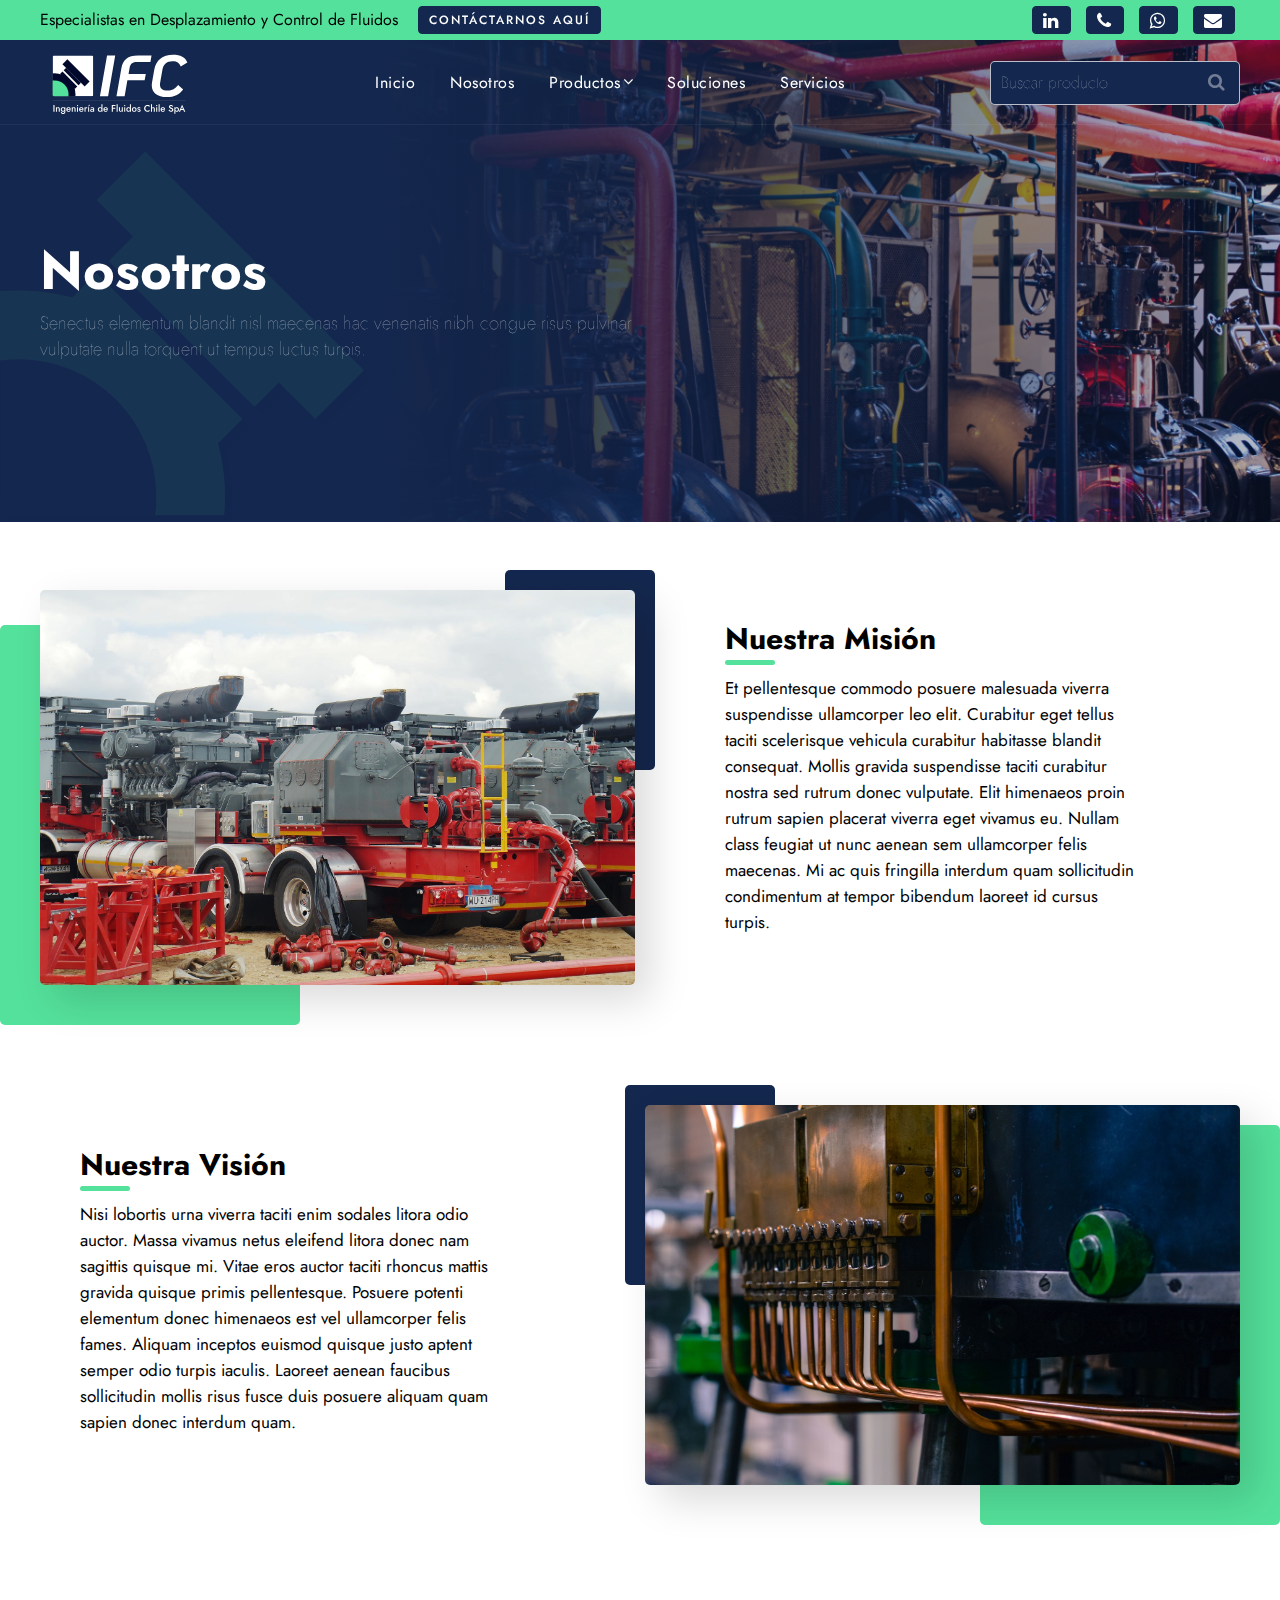
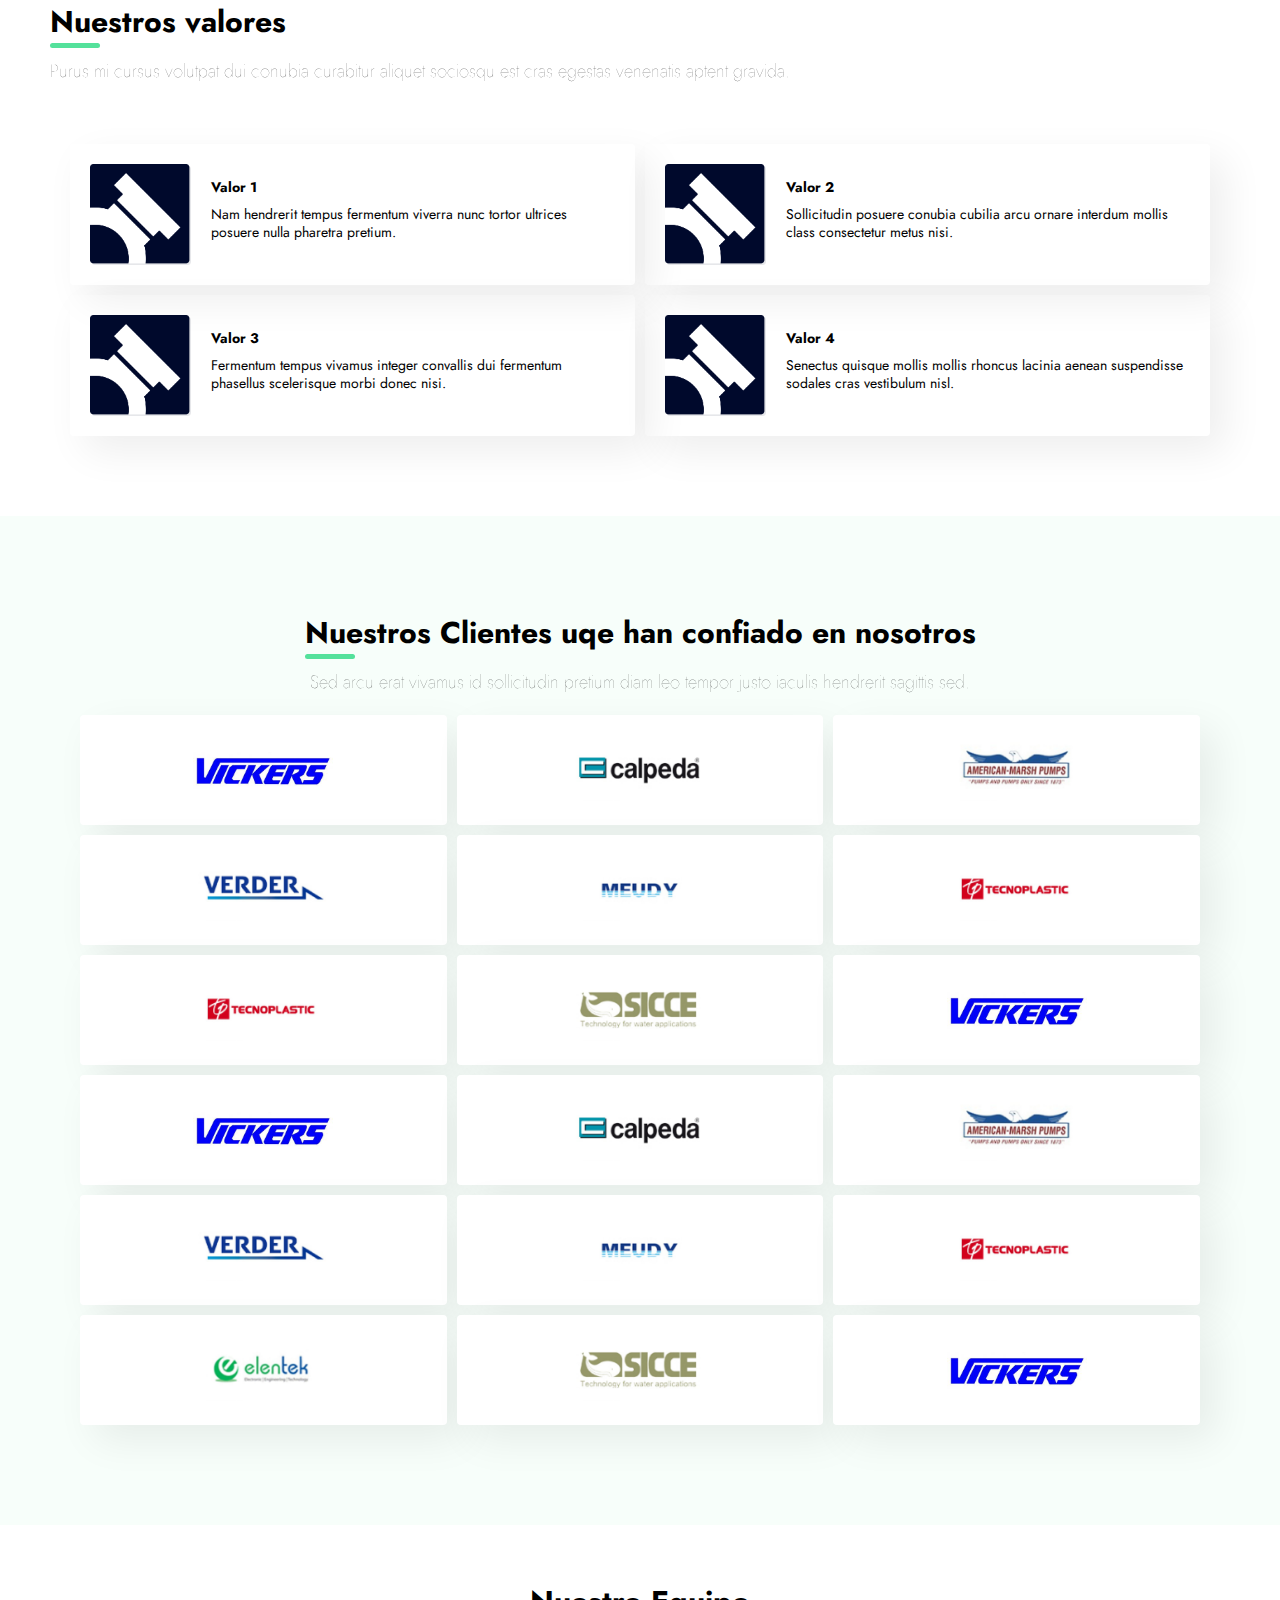
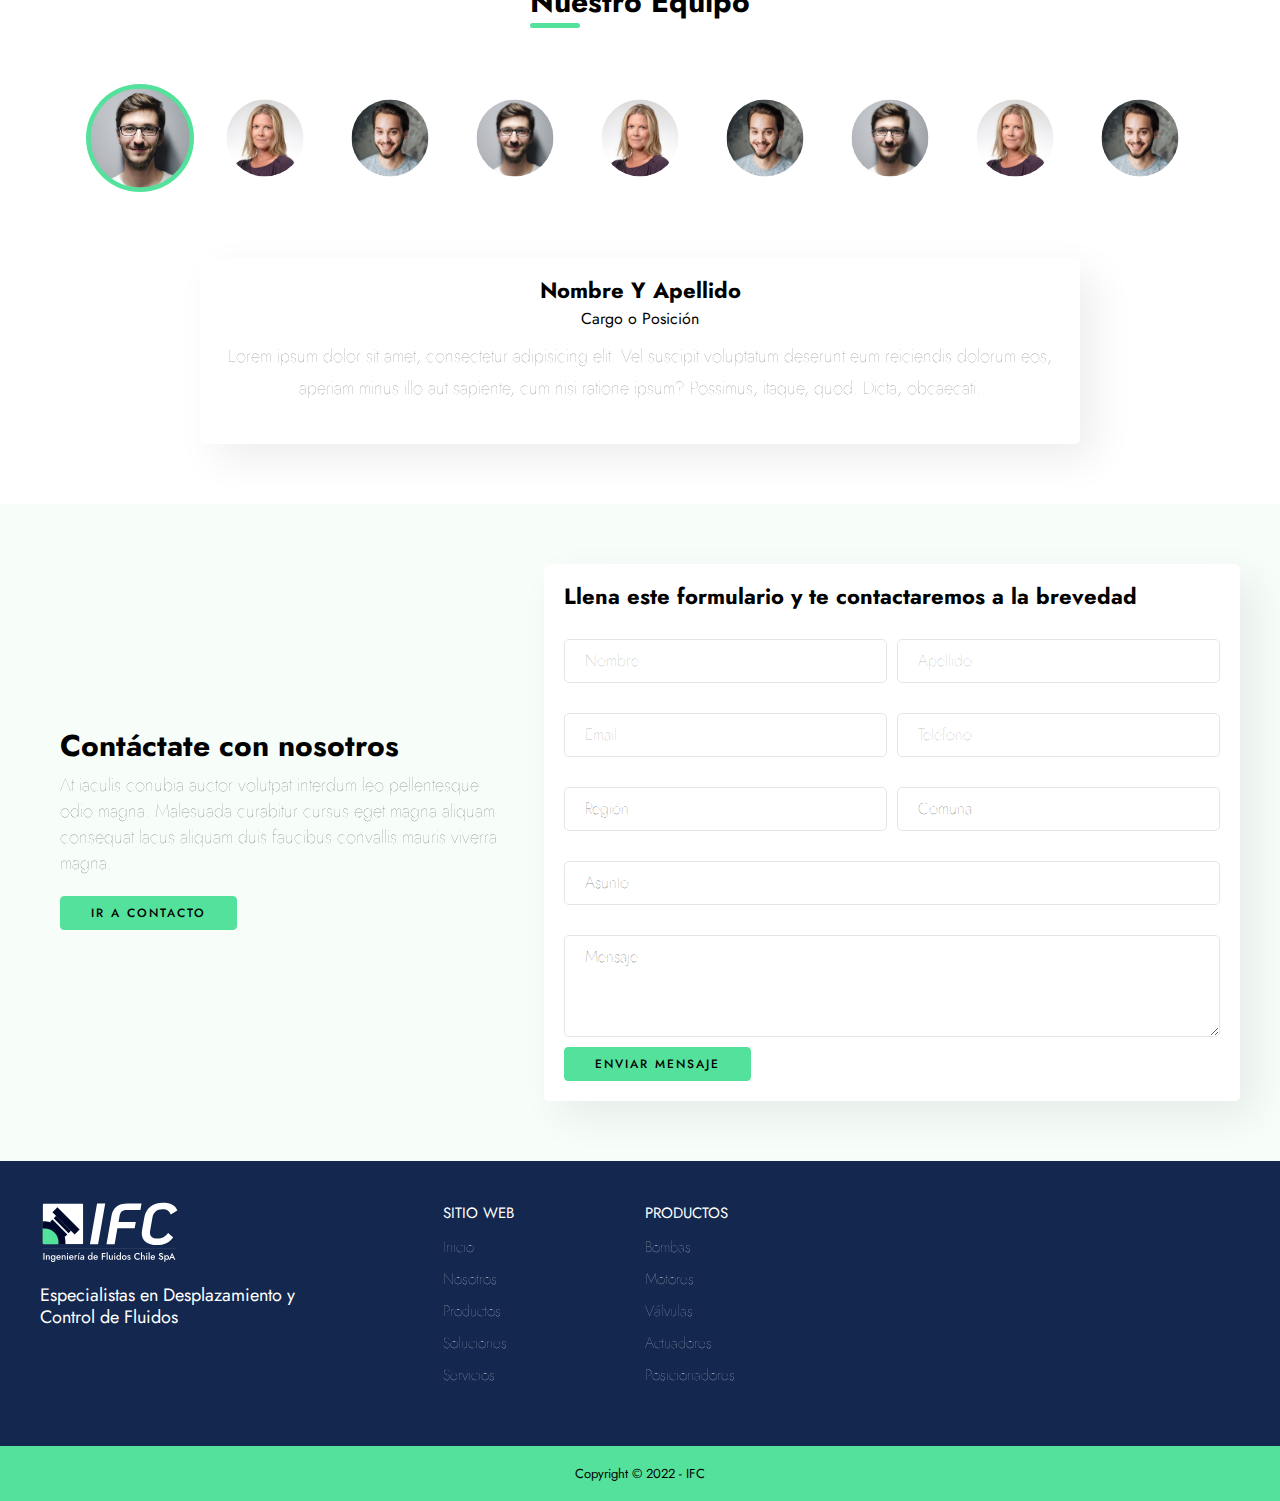
==== commit 5882278a: "fix" ====
--- a/aboutus.html
+++ b/aboutus.html
@@ -5,8 +5,8 @@
     <meta charset="UTF-8">
     <link href="img/favicon.png" rel="shortcut icon">
     <meta name="viewport" content="width=device-width, initial-scale=1, maximum-scale=1">
-    <link href="css/main.css?v=79942" rel="stylesheet" type="text/css">
-    <script src="js/main.js?v=79942" type="text/javascript"></script>
+    <link href="css/main.css?v=18552" rel="stylesheet" type="text/css">
+    <script src="js/main.js?v=18552" type="text/javascript"></script>
     <link rel="preconnect" href="https://fonts.googleapis.com">
     <link rel="preconnect" href="https://fonts.gstatic.com" crossorigin>
     <link href="https://fonts.googleapis.com/css2?family=Roboto+Slab:wght@300;400;500;700&amp;display=swap" rel="stylesheet">
@@ -29,7 +29,7 @@
         <div class="header__wrap">
           <div class="header__inner">
             <div class="header__contact">
-              <p class="header__text">Cualquier duda o consulta, no dudes en </p><a href="#" class="btn btn--xs btn--colorsecondary">Contáctarnos aquí</a>
+              <p class="header__text">Especialistas en Desplazamiento y Control de Fluidos</p><a href="#" class="btn btn--xs btn--colorsecondary">Contáctarnos aquí</a>
             </div>
             <div class="header__right">
               <div class="header__actions">
@@ -45,8 +45,8 @@
       <div class="header__secondary">
         <div class="header__wrap">
           <div class="header__inner">
-            <div class="header__logo header__logo--color"><a href="index.html"><img src="img/icons/logo-ifc.svg"></a></div>
-            <div class="header__logo header__logo--white"><a href="index.html"><img src="img/icons/logo-ifc-white.svg"></a></div>
+            <div class="header__logo header__logo--color"><a href="index.html"><img src="img/icons/logotipo-text-color.svg"></a></div>
+            <div class="header__logo header__logo--white"><a href="index.html"><img src="img/icons/logotipo-text-white.svg"></a></div>
             <div class="header__nav">
               <div class="header__nav__bg"></div>
               <div class="header__nav__nav">
@@ -72,7 +72,7 @@
                         </ul>
                       </li>
                     </li>
-                    <li><a href="#">Soluciones</a></li>
+                    <li><a href="solutions.html">Soluciones</a></li>
                     <li><a href="#">Servicios</a></li>
                   </ul>
                 </nav>
@@ -105,7 +105,7 @@
           <div class="section__content">
             <div class="section__body">
               <h1 class="section__title">Nosotros</h1>
-              <p class="section__description">Elit himenaeos suscipit tellus litora fusce sociosqu id lobortis sed sem etiam accumsan ultricies et curabitur fringilla justo.
+              <p class="section__description">Senectus elementum blandit nisl maecenas hac venenatis nibh congue risus pulvinar vulputate nulla torquent ut tempus luctus turpis.
               </p>
             </div>
           </div>
@@ -122,7 +122,7 @@
                 <div class="col-md-6">
                   <div class="section__content">
                     <h3 class="section__title">Nuestra Misión </h3>
-                    <p>Lacinia fermentum porta varius eget fusce in diam augue potenti. Convallis diam dui commodo erat convallis cras massa molestie vel. Varius quisque erat potenti aenean euismod luctus dictumst pulvinar id. Orci sapien at erat aliquet aptent donec consectetur nostra ut. Nibh sem curabitur libero ullamcorper himenaeos orci aenean aliquet placerat. Scelerisque malesuada sociosqu faucibus libero potenti feugiat leo sapien congue mi pellentesque magna rutrum semper.
+                    <p>Et pellentesque commodo posuere malesuada viverra suspendisse ullamcorper leo elit. Curabitur eget tellus taciti scelerisque vehicula curabitur habitasse blandit consequat. Mollis gravida suspendisse taciti curabitur nostra sed rutrum donec vulputate. Elit himenaeos proin rutrum sapien placerat viverra eget vivamus eu. Nullam class feugiat ut nunc aenean sem ullamcorper felis maecenas. Mi ac quis fringilla interdum quam sollicitudin condimentum at tempor bibendum laoreet id cursus turpis.
                     </p>
                   </div>
                 </div>
@@ -142,7 +142,7 @@
                 <div class="col-md-6 col-md-pull-6">
                   <div class="section__content">
                     <h3 class="section__title">Nuestra Visión </h3>
-                    <p>Lacus pharetra mi lacus est lacinia nostra augue lacinia maecenas. Convallis mauris curabitur libero neque bibendum mauris posuere habitasse morbi. Ad aliquam fames fringilla adipiscing fermentum odio suspendisse lacinia quis. Eros volutpat posuere id curabitur volutpat lacinia diam dictum sollicitudin. Sapien per metus ut ut adipiscing neque elit eleifend aenean. Colus congue pharetra lacus eget suspendisse consectetur tempor laoreet odio pellentesque nec aptent luctus metus.
+                    <p>Nisi lobortis urna viverra taciti enim sodales litora odio auctor. Massa vivamus netus eleifend litora donec nam sagittis quisque mi. Vitae eros auctor taciti rhoncus mattis gravida quisque primis pellentesque. Posuere potenti elementum donec himenaeos est vel ullamcorper felis fames. Aliquam inceptos euismod quisque justo aptent semper odio turpis iaculis. Laoreet aenean faucibus sollicitudin mollis risus fusce duis posuere aliquam quam sapien donec interdum quam.
                     </p>
                   </div>
                 </div>
@@ -155,7 +155,7 @@
         <div class="section__wrap section--md">
           <div class="section__header"> 
             <h3 class="section__title">Nuestros valores</h3>
-            <p class="section__description">Sodales etiam phasellus litora imperdiet condimentum sed volutpat sapien sociosqu lacus augue quis aenean luctus.
+            <p class="section__description">Purus mi cursus volutpat dui conubia curabitur aliquet sociosqu est cras egestas venenatis aptent gravida.
             </p>
           </div>
           <div class="section__body"> 
@@ -166,7 +166,7 @@
                     <div class="article__icon"> <img src="img/icons/1.png"></div>
                     <div class="article__body"> 
                       <h4 class="h5 article__title">Valor 1</h4>
-                      <p class="article__description">Imperdiet elementum quisque felis nibh nec faucibus aptent fermentum taciti ante consequat.
+                      <p class="article__description">Nam hendrerit tempus fermentum viverra nunc tortor ultrices posuere nulla pharetra pretium.
                       </p>
                     </div>
                   </article>
@@ -176,7 +176,7 @@
                     <div class="article__icon"> <img src="img/icons/1.png"></div>
                     <div class="article__body"> 
                       <h4 class="h5 article__title">Valor 2</h4>
-                      <p class="article__description">Sapien dui nec ultrices accumsan class morbi conubia accumsan pharetra egestas sollicitudin.
+                      <p class="article__description">Sollicitudin posuere conubia cubilia arcu ornare interdum mollis class consectetur metus nisi.
                       </p>
                     </div>
                   </article>
@@ -186,7 +186,7 @@
                     <div class="article__icon"> <img src="img/icons/1.png"></div>
                     <div class="article__body"> 
                       <h4 class="h5 article__title">Valor 3</h4>
-                      <p class="article__description">Etiam cursus lacus euismod congue leo varius non dapibus tempus scelerisque viverra.
+                      <p class="article__description">Fermentum tempus vivamus integer convallis dui fermentum phasellus scelerisque morbi donec nisi.
                       </p>
                     </div>
                   </article>
@@ -196,7 +196,7 @@
                     <div class="article__icon"> <img src="img/icons/1.png"></div>
                     <div class="article__body"> 
                       <h4 class="h5 article__title">Valor 4</h4>
-                      <p class="article__description">Dapibus arcu curabitur et auctor consequat nisi diam suscipit gravida eget quisque.
+                      <p class="article__description">Senectus quisque mollis mollis rhoncus lacinia aenean suspendisse sodales cras vestibulum nisl.
                       </p>
                     </div>
                   </article>
@@ -210,7 +210,7 @@
         <div class="section__wrap">
           <div class="section__header section__header--center">
             <h3 class="section__title">Nuestros Clientes uqe han confiado en nosotros</h3>
-            <p class="section__description">Nostra fames justo imperdiet pharetra habitasse tempus vulputate dictumst dapibus nec id elit porta praesent.
+            <p class="section__description">Sed arcu erat vivamus id sollicitudin pretium diam leo tempor justo iaculis hendrerit sagittis sed.
             </p>
           </div>
           <div class="section__body">
@@ -386,7 +386,7 @@
                 <div class="col-md-5"> 
                   <div class="section__content"> 
                     <h3 class="section__title">Contáctate con nosotros </h3>
-                    <p class="section__description">Curae accumsan rhoncus eleifend gravida aenean posuere mollis adipiscing inceptos. Ut sapien aptent tellus libero blandit nostra accumsan porta adipiscing primis elit cras lectus ligula.
+                    <p class="section__description">At iaculis conubia auctor volutpat interdum leo pellentesque odio magna. Malesuada curabitur cursus eget magna aliquam consequat lacus aliquam duis faucibus convallis mauris viverra magna.
                     </p><a href="#" class="btn">Ir a contacto</a>
                   </div>
                 </div>
@@ -428,17 +428,17 @@
                             <div class="form__input"> 
                               <select name="#">
                                 <option disabled selected>Región</option>
-                                <option value="#">Praesent eu
-                                </option>
-                                <option value="#">Pharetra consequat
-                                </option>
-                                <option value="#">Purus quisque
-                                </option>
-                                <option value="#">Mauris dictumst
-                                </option>
-                                <option value="#">Non augue
-                                </option>
-                                <option value="#">Elit lacinia
+                                <option value="#">Curabitur feugiat
+                                </option>
+                                <option value="#">Turpis inceptos
+                                </option>
+                                <option value="#">Urna sapien
+                                </option>
+                                <option value="#">Iaculis urna
+                                </option>
+                                <option value="#">Etiam nam
+                                </option>
+                                <option value="#">Ad integer
                                 </option>
                               </select>
                             </div>
@@ -449,17 +449,17 @@
                             <div class="form__input"> 
                               <select name="#">
                                 <option disabled selected>Comuna</option>
-                                <option value="#">Turpis odio
-                                </option>
-                                <option value="#">Fusce felis
-                                </option>
-                                <option value="#">Aptent placerat
-                                </option>
-                                <option value="#">Risus ut
-                                </option>
-                                <option value="#">Euismod ante
-                                </option>
-                                <option value="#">Sapien mollis
+                                <option value="#">Rutrum erat
+                                </option>
+                                <option value="#">Erat orci
+                                </option>
+                                <option value="#">Libero class
+                                </option>
+                                <option value="#">Porttitor aliquam
+                                </option>
+                                <option value="#">Cubilia sapien
+                                </option>
+                                <option value="#">Egestas consequat
                                 </option>
                               </select>
                             </div>
@@ -470,17 +470,17 @@
                             <div class="form__input"> 
                               <select name="#">
                                 <option disabled selected>Asunto</option>
-                                <option value="#">Lectus aenean
-                                </option>
-                                <option value="#">Posuere posuere
-                                </option>
-                                <option value="#">Elementum dictumst
-                                </option>
-                                <option value="#">Consectetur sollicitudin
-                                </option>
-                                <option value="#">Elit quisque
-                                </option>
-                                <option value="#">Et per
+                                <option value="#">Sollicitudin aliquam
+                                </option>
+                                <option value="#">Mattis commodo
+                                </option>
+                                <option value="#">Felis nulla
+                                </option>
+                                <option value="#">Condimentum ad
+                                </option>
+                                <option value="#">Ultricies sodales
+                                </option>
+                                <option value="#">Himenaeos at
                                 </option>
                               </select>
                             </div>
@@ -513,8 +513,8 @@
         <div class="footer__wrap">
           <div class="cols">
             <div class="col-md-4">
-              <div class="footer__logo"><img src="img/icons/logo-ifc-white.svg"></div>
-              <p class="footer__description">Ingeniería de Fluidos Chile SpA. <br> Especialistas en Desplazamiento y Control de Fluidos</p>
+              <div class="footer__logo"><img src="img/icons/logotipo-text-white.svg"></div>
+              <p class="footer__description">Especialistas en Desplazamiento y Control de Fluidos</p>
             </div>
             <div class="col-md-4">
               <div class="footer__nav">
--- a/css/main.css
+++ b/css/main.css
@@ -248,186 +248,154 @@
 .cols:last-child {
   margin-bottom: -10px;
 }
-.cols.cols-gutter-0 {
+.cols.cols--0 {
   margin-left: 0;
   margin-right: 0;
 }
-.cols.cols-gutter-0:before,
-.cols.cols-gutter-0:after {
+.cols.cols--0:before,
+.cols.cols--0:after {
   content: " ";
   display: table;
 }
-.cols.cols-gutter-0:after {
+.cols.cols--0:after {
   clear: both;
 }
-.cols.cols-gutter-0>div {
+.cols.cols--0>div {
   padding-left: 0;
   padding-right: 0;
   margin-bottom: 0;
 }
-.cols.cols-gutter-0:last-child {
+.cols.cols--0:last-child {
   margin-bottom: 0;
 }
-.cols.cols-gutter-1 {
-  margin-left: 0;
-  margin-right: 0;
-}
-.cols.cols-gutter-1:before,
-.cols.cols-gutter-1:after {
+.cols.cols--sm {
+  margin-left: -2px;
+  margin-right: -3px;
+}
+.cols.cols--sm:before,
+.cols.cols--sm:after {
   content: " ";
   display: table;
 }
-.cols.cols-gutter-1:after {
+.cols.cols--sm:after {
   clear: both;
 }
-.cols.cols-gutter-1>div {
-  padding-left: 0px;
-  padding-right: 0px;
+.cols.cols--sm>div {
+  padding-left: 2.5px;
+  padding-right: 2.5px;
   margin-bottom: 5px;
 }
-.cols.cols-gutter-1>div:last-child {
-  margin-bottom: 0px;
-}
-@media (min-width: 960px) {
-  .cols.cols-gutter-1>div {
+.cols.cols--sm:last-child {
+  margin-bottom: -5px;
+}
+@media (max-width: 960px) {
+  .cols.cols--scroll {
+    overflow-x: auto;
+    overflow-y: hidden;
+    white-space: nowrap;
+    margin: 0 -20px -20px;
+    padding: 0 20px 20px;
+  }
+  .cols.cols--scroll>div {
+    display: inline-block;
+    vertical-align: top;
+    width: 280px;
+    white-space: normal;
+    margin: 0;
+    padding: 0 5px 0 0;
+  }
+  .cols.cols--scroll>div:last-child {
+    margin-right: 15px;
+  }
+}
+@media (max-width: 720px) {
+  .cols.cols--min {
+    margin-left: 0;
+    margin-right: 0;
+    margin-left: -5px;
+    margin-right: -5px;
+  }
+  .cols.cols--min:before,
+  .cols.cols--min:after {
+    content: " ";
+    display: table;
+  }
+  .cols.cols--min:after {
+    clear: both;
+  }
+  .cols.cols--min>div {
     padding-left: 5px;
     padding-right: 5px;
-    margin-bottom: 5px;
-  }
-  .cols.cols-gutter-1>div:last-child {
-    margin-bottom: 5px;
-  }
-}
-.cols.cols-gutter-buttons {
-  margin-left: 0;
-  margin-right: 0;
-}
-.cols.cols-gutter-buttons:before,
-.cols.cols-gutter-buttons:after {
-  content: " ";
-  display: table;
-}
-.cols.cols-gutter-buttons:after {
-  clear: both;
-}
-.cols.cols-gutter-buttons>div {
-  padding-left: 0px;
-  padding-right: 4px;
-  margin-bottom: 10px;
-}
-.cols.cols-gutter-buttons>div:last-child {
-  padding-right: 0px;
+    margin-bottom: 10px;
+  }
+  .cols.cols--min:last-child {
+    margin-bottom: -10px;
+  }
 }
 @media (min-width: 960px) {
-  .cols.cols-gutter-2 {
+  .cols.cols--md {
     margin-left: -10px;
     margin-right: -10px;
   }
-  .cols.cols-gutter-2:before,
-  .cols.cols-gutter-2:after {
+  .cols.cols--md:before,
+  .cols.cols--md:after {
     content: " ";
     display: table;
   }
-  .cols.cols-gutter-2:after {
+  .cols.cols--md:after {
     clear: both;
   }
-  .cols.cols-gutter-2>div {
+  .cols.cols--md>div {
     padding-left: 10px;
     padding-right: 10px;
     margin-bottom: 20px;
   }
-  .cols.cols-gutter-2:last-child {
+  .cols.cols--md:last-child {
     margin-bottom: -20px;
   }
 }
-@media (max-width: 960px) {
-  .cols.cols-scroll {
-    overflow: auto;
-    -webkit-overflow-scrolling: touch;
-    white-space: nowrap;
-    margin: 0 -20px -20px;
-    padding: 0 20px 20px;
-  }
-  .cols.cols-scroll>div {
-    display: inline-block;
-    vertical-align: top;
-    width: 320px;
-    white-space: normal;
-    margin: 0;
-    padding: 0 10px 0 0;
-  }
-  .cols.cols-scroll>div:last-child {
-    margin-right: 15px;
-  }
-  .cols.cols-gutter-min {
-    margin-left: 0;
-    margin-right: 0;
-  }
-  .cols.cols-gutter-min:before,
-  .cols.cols-gutter-min:after {
-    content: " ";
-    display: table;
-  }
-  .cols.cols-gutter-min:after {
-    clear: both;
-  }
-  .cols.cols-gutter-min>div {
-    padding-left: 5px;
-    padding-right: 5px;
-    margin-bottom: 10px;
-  }
-  .cols.cols-gutter-min:last-child {
-    margin-bottom: 10px;
-  }
-}
-@media (max-width: 1200px) {
-  .cols.cols-scroll-limit {
-    overflow: auto;
-    -webkit-overflow-scrolling: touch;
-    white-space: nowrap;
-    margin: 0 -20px -20px;
-    padding: 0 20px 20px;
-  }
-  .cols.cols-scroll-limit>div {
-    display: inline-block;
-    vertical-align: top;
-    width: 300px;
-    white-space: normal;
-    margin: 0;
-    padding: 0 10px 0 0;
-  }
-  .cols.cols-scroll-limit>div:last-child {
-    margin-right: 15px;
-  }
-  .cols.cols-gutter-min {
-    margin-left: 0;
-    margin-right: 0;
-  }
-  .cols.cols-gutter-min:before,
-  .cols.cols-gutter-min:after {
-    content: " ";
-    display: table;
-  }
-  .cols.cols-gutter-min:after {
-    clear: both;
-  }
-  .cols.cols-gutter-min>div {
-    padding-left: 5px;
-    padding-right: 5px;
-    margin-bottom: 10px;
-  }
-  .cols.cols-gutter-min:last-child {
-    margin-bottom: 10px;
-  }
-}
-@media (max-width: 960px) and (min-width: 960px) {
-  .cols.cols-scroll {
-    margin-right: -40px;
-  }
-}
-@media (max-width: 1200px) and (min-width: 720px) {
-  .cols.cols-scroll-limit {
-    margin-right: -40px;
+.cols .col-xs-p20 {
+  width: 20%;
+  float: left;
+}
+@media (min-width: 480px) {
+  .cols .col-sm-p20 {
+    width: 20%;
+    float: left;
+  }
+}
+@media (min-width: 720px) {
+  .cols .col-md-p20 {
+    width: 20%;
+    float: left;
+  }
+}
+@media (min-width: 960px) {
+  .cols .col-lg-p20 {
+    width: 20%;
+    float: left;
+  }
+}
+.cols .col-xs-p12 {
+  width: 12.5%;
+  float: left;
+}
+@media (min-width: 480px) {
+  .cols .col-sm-p12 {
+    width: 12.5%;
+    float: left;
+  }
+}
+@media (min-width: 720px) {
+  .cols .col-md-p12 {
+    width: 12.5%;
+    float: left;
+  }
+}
+@media (min-width: 960px) {
+  .cols .col-lg-p12 {
+    width: 12.5%;
+    float: left;
   }
 }
 .col-xs-1,
@@ -1423,6 +1391,7 @@
   -ms-flex-align: center;
       align-items: center;
   min-height: 180px;
+  margin: 5px;
 }
 article.article--product .article__tag {
   position: absolute;
@@ -1507,6 +1476,24 @@
 article.article--feature .article__body {
   width: 80%;
 }
+article.article--solution {
+  background-color: #fff;
+  border-radius: 5px;
+  min-height: 400px;
+  margin: 5px;
+}
+article.article--solution .article__bg {
+  position: relative;
+  width: 100%;
+  height: 200px;
+  background-color: #14274e;
+}
+article.article--solution .article__bg .bg {
+  opacity: 0.6;
+}
+article.article--solution .article__body {
+  padding: 20px;
+}
 .bg {
   position: absolute;
   top: 0;
@@ -1529,7 +1516,7 @@
 .btn {
   position: relative;
   display: inline-block;
-  font-family: $font2;
+  font-family: 'Jost', sans-serif;
   padding: 10px 20px;
   text-transform: uppercase;
   font-size: 15px;
@@ -1586,6 +1573,7 @@
 .btn.btn--colorsecondary {
   background-color: #14274e;
   color: #fff;
+  border-color: #14274e;
 }
 .carousel .carousel-thumbnails .carousel-thumbnail {
   text-align: center;
@@ -1788,71 +1776,6 @@
   font-size: 13px;
   line-height: 15px;
   max-width: 100%;
-}
-footer .footer__newsletter .footer__form {
-  margin-bottom: 45px;
-}
-footer .footer__newsletter .footer__form .form__element {
-  background-color: transparent;
-}
-footer .footer__newsletter .footer__form .form__element input {
-  border: 1px solid #fff;
-  border-radius: 4px;
-  background-color: transparent;
-  color: #fff;
-}
-footer .footer__newsletter .footer__form .form__element.form__element--focused .form__input {
-  border-color: $newcolor_primary;
-}
-footer .footer__newsletter .footer__form .form__element.form__element--focused .form__title {
-  top: 15px;
-}
-footer .footer__newsletter .footer__form .form__element.form__element--filled .form__input,
-footer .footer__newsletter .footer__form .form__element.form__element--focused .form__input,
-footer .footer__newsletter .footer__form .form__element.form__element--file .form__input {
-  border-color: $newcolor_primary;
-}
-footer .footer__newsletter .footer__form .form__element.form__element--filled .form__title,
-footer .footer__newsletter .footer__form .form__element.form__element--focused .form__title,
-footer .footer__newsletter .footer__form .form__element.form__element--file .form__title {
-  top: 15px;
-}
-footer .footer__newsletter .footer__form .form__checkbox input[type=checkbox],
-footer .footer__newsletter .footer__form .form__checkbox input[type=radio] {
-  width: 15px;
-  height: 15px;
-  border-radius: 2px;
-  border: 2px solid $newcolor_secondary;
-  background: transparent url("../img/icon-checked.png") 50% -300% no-repeat;
-}
-footer .footer__newsletter .footer__form .form__checkbox input[type=checkbox]:checked,
-footer .footer__newsletter .footer__form .form__checkbox input[type=radio]:checked {
-  background-color: $newcolor_secondary;
-  background-position: 50% 50%;
-}
-footer .footer__newsletter .footer__form .form__checkbox label {
-  color: #fff;
-  font-weight: 400;
-  font-size: 12px;
-  line-height: 15px;
-}
-footer .footer__newsletter .footer__form .form__checkbox label a {
-  text-decoration: underline;
-  color: #000;
-  font-weight: 600;
-}
-footer .footer__newsletter .footer__form .form__alert span {
-  color: #f00;
-  font-weight: 400;
-  font-size: 10px;
-  line-height: 16px;
-}
-footer .footer__newsletter .footer__form .form__button {
-  margin-top: 10px;
-}
-footer .footer__newsletter .footer__form .form__button .button {
-  max-width: 100%;
-  width: 100%;
 }
 form,
 .form {
@@ -2074,7 +1997,7 @@
   width: 100%;
   z-index: 20;
   color: #fff;
-  font-family: $font-new;
+  font-family: 'Jost', sans-serif;
   background-color: transparent;
   border-bottom: 1px solid rgba(255,255,255,0.05);
   transition: 0.3s;
@@ -2092,7 +2015,7 @@
   height: 40px;
   line-height: 40px;
   transition: 0.25s ease;
-  background-color: $newcolor_primary;
+  background-color: #54e19b;
   color: #fff;
 }
 header .header__primary a {
@@ -2408,7 +2331,7 @@
     padding-bottom: 20px;
   }
   header .header__nav .header__nav__nav ul li {
-    border-bottom: 1px solid $lighter;
+    border-bottom: 1px solid #f2f2f2;
   }
   header .header__nav .header__nav__nav ul li a {
     color: #fff;
@@ -2647,7 +2570,7 @@
     left: 0;
     width: 0%;
     height: 5px;
-    background-color: $newcolor_primary;
+    background-color: #54e19b;
     transition: 0.3s;
   }
   header .header__nav ul li.header__nav__nav--mobile {
@@ -2752,10 +2675,10 @@
     margin-left: 0px;
     margin-right: 40px;
     line-height: 85px;
-    width: 200px;
+    width: 180px;
   }
   header .header__logo img {
-    width: 200px;
+    width: 180px;
   }
   header .header__nav ul li a {
     letter-spacing: 0.5px;
@@ -2956,9 +2879,6 @@
 section .section__breadcrumb a {
   color: #acb6ca;
 }
-section .section__breadcrumb a:hover {
-  color: $orange;
-}
 section .section__breadcrumb a:last-child {
   font-weight: 700;
 }
@@ -2966,6 +2886,49 @@
   section .section__breadcrumb.tofix {
     margin-bottom: 25px;
   }
+}
+section .section__filters {
+  margin: 10px;
+  padding-bottom: 20px;
+  position: relative;
+  overflow: auto;
+  -webkit-overflow-scrolling: touch;
+  white-space: nowrap;
+  margin: 0px -20px 30px;
+  margin-bottom: 40px;
+  padding: 20px 5px;
+}
+@media (min-width: 1090px) {
+  section .section__filters {
+    display: -ms-flexbox;
+    display: flex;
+    text-align: center;
+    -ms-flex-pack: center;
+        justify-content: center;
+    overflow: visible;
+    white-space: normal;
+    margin-bottom: 80px;
+  }
+}
+section .section__filters .section__filter {
+  display: inline-block;
+  border-radius: 5px;
+  background-color: #fff;
+  border: 1px solid #54e19b;
+  color: #000;
+  padding: 7px 15px;
+  margin: 0px 2px;
+  transition: 0.5s;
+  cursor: pointer;
+  font-weight: 500;
+}
+section .section__filters .section__filter:hover {
+  background-color: #54e19b;
+  color: #000;
+}
+section .section__filters .section__filter.current {
+  background-color: #54e19b;
+  color: #000;
 }
 section .section__loader {
   z-index: 15;
@@ -3029,7 +2992,7 @@
   text-align: center;
   border-radius: 50%;
   overflow: initial;
-  background-color: $purple;
+  background-color: #54e19b;
 }
 @media (min-width: 720px) {
   section .section__flex {
@@ -3197,7 +3160,7 @@
   color: #fff;
 }
 section.section--lighter {
-  background: $lighter;
+  background: #f2f2f2;
   color: #000;
   box-shadow: rgba(0,0,0,0.1) 0px 1px 3px 0px, rgba(0,0,0,0.06) 0px 1px 2px 0px;
 }
@@ -3411,6 +3374,7 @@
   max-width: 1200px;
   margin: 0 auto;
   box-shadow: 15px 15px 40px rgba(0,0,0,0.07);
+  overflow: hidden;
 }
 section.section--banner .section__body .section__content {
   color: #fff;
@@ -3781,6 +3745,256 @@
 section.section--cases .section__cases .section__case .section__isotipo img {
   width: 300px;
 }
+section.section--singleproduct {
+  background-color: #f7fefa;
+  text-align: left;
+}
+section.section--singleproduct .section__product {
+  background: #fff;
+  box-shadow: rgba(0,0,0,0.1) 0px 1px 3px 0px, rgba(0,0,0,0.06) 0px 1px 2px 0px;
+  border-radius: 4px;
+  padding: 20px;
+}
+section.section--singleproduct .section__product .section__slider {
+  position: relative;
+  padding: 20px 20px 0;
+  margin: 0 -20px;
+}
+@media (min-width: 720px) {
+  section.section--singleproduct .section__product .section__slider {
+    padding: 40px;
+    margin: 0;
+  }
+}
+@media (min-width: 960px) {
+  section.section--singleproduct .section__product .section__slider {
+    padding: 60px 20px;
+  }
+}
+section.section--singleproduct .section__product .section__slider .slide {
+  padding-bottom: 20px;
+  line-height: 200px;
+  text-align: center;
+}
+section.section--singleproduct .section__product .section__slider .slide img {
+  max-height: 200px;
+  display: inline-block;
+  vertical-align: middle;
+}
+@media (min-width: 720px) {
+  section.section--singleproduct .section__product .section__slider .slide {
+    line-height: 400px;
+  }
+  section.section--singleproduct .section__product .section__slider .slide img {
+    max-height: 300px;
+  }
+}
+section.section--singleproduct .section__product .section__info {
+  padding: 20px;
+}
+@media (min-width: 720px) {
+  section.section--singleproduct .section__product .section__info {
+    border-right: 1px solid #f2f2f2;
+    margin-right: -1px;
+  }
+}
+@media (min-width: 960px) {
+  section.section--singleproduct .section__product .section__info {
+    padding: 20px;
+  }
+}
+section.section--singleproduct .section__product .section__info .section__tag {
+  display: inline-block;
+  padding: 5px 10px;
+  font-size: 10px;
+  line-height: 14px;
+  text-transform: uppercase;
+  font-weight: 600;
+  background-color: #14274e;
+  border-radius: 5px;
+  color: #fff;
+  margin-bottom: 15px;
+}
+section.section--singleproduct .section__product .section__info .section__tag .section__title {
+  margin-bottom: 20px;
+}
+section.section--singleproduct .section__product .section__buttons .btn {
+  margin: 5px;
+  border-radius: 0;
+}
+section.section--singleproduct .section__product .section__buttons .btn:last-child {
+  margin-right: 0;
+}
+section.section--singleproduct .section__product .section__buttons .section__buttons__flex {
+  display: -ms-flexbox;
+  display: flex;
+}
+section.section--singleproduct .section__product .section__buttons .section__button__primary {
+  width: 100%;
+}
+section.section--singleproduct .section__product .section__buttons .section__button__primary .btn {
+  width: 100%;
+  max-width: 100%;
+}
+section.section--solutions .section__solution {
+  background: #14274e;
+  color: #fff;
+  text-align: left;
+  min-height: 300px;
+  position: relative;
+  padding: 40px;
+  display: -ms-flexbox;
+  display: flex;
+  -ms-flex-direction: column;
+      flex-direction: column;
+  -ms-flex-pack: end;
+      justify-content: flex-end;
+  -ms-flex-align: center;
+      align-items: center;
+  position: relative;
+  border-radius: 5px;
+  overflow: hidden;
+}
+section.section--solutions .section__solution:after {
+  content: '';
+  width: 100%;
+  height: 0;
+  background-color: #54e19b;
+  position: absolute;
+  bottom: 0;
+  left: 0;
+  transition: 0.3s;
+}
+section.section--solutions .section__solution:hover:after {
+  height: 150px;
+}
+section.section--solutions .section__solution:hover .article__arrow {
+  opacity: 1;
+}
+section.section--solutions .section__solution .section__isotipo {
+  position: absolute;
+  bottom: 0;
+  left: 0;
+  opacity: 0.07;
+}
+section.section--solutions .section__solution .section__isotipo img {
+  width: 100px;
+}
+section.section--solutions .section__solution .section__name {
+  z-index: 2;
+  margin-bottom: 20px;
+}
+section.section--solutions .section__solution .section__name a {
+  color: #fff;
+}
+section.section--solutions .section__solution .section__name a:after {
+  content: '';
+  position: absolute;
+  top: 0;
+  left: 0;
+  width: 100%;
+  height: 100%;
+  z-index: 2;
+}
+section.section--solutions .section__bg {
+  width: 100%;
+  height: 60%;
+}
+section.section--solutions .section__bg:after {
+  content: "";
+  position: absolute;
+  top: 0;
+  left: 0;
+  width: 100%;
+  height: 100%;
+  background: #14274e;
+  background: linear-gradient(0deg, #14274e, transparent);
+}
+section.section--solutions .article__arrow {
+  position: relative;
+  z-index: 50;
+  color: #fff;
+  opacity: 0;
+  transition: 0.5s;
+}
+section.section--solutions .article__arrow .section__text {
+  font-size: 18px;
+  line-height: 28px;
+  font-weight: bold;
+}
+section.section--solutions .article__arrow .section__text span {
+  margin-left: 10px;
+}
+section.section--slidersolutions .section__solutions {
+  box-shadow: 15px 15px 40px rgba(0,0,0,0.07);
+}
+section.section--slidersolutions .section__solutions .slider .slider-bullets {
+  display: none;
+}
+section.section--slidersolutions .section__solutions .section__solution {
+  position: relative;
+  min-height: 400px;
+  overflow: initial;
+  background-color: #fff;
+  color: #fff;
+  border-radius: 5px;
+  display: -ms-flexbox;
+  display: flex;
+  -ms-flex-align: center;
+      align-items: center;
+  -ms-flex-pack: start;
+      justify-content: flex-start;
+  width: 100%;
+}
+section.section--slidersolutions .section__solutions .section__solution .section__bg {
+  width: 60%;
+  left: initial;
+  right: 0;
+}
+section.section--slidersolutions .section__solutions .section__solution .section__bg:after {
+  content: "";
+  position: absolute;
+  top: 0;
+  left: 0;
+  width: 100%;
+  height: 100%;
+  background: #fff;
+  background: linear-gradient(90deg, #fff, transparent);
+}
+section.section--slidersolutions .section__solutions .section__solution .section__body {
+  padding: 40px;
+  max-width: 50%;
+  color: #000;
+}
+section.section--slidersolutions .section__solutions .section__solution .section__isotipo {
+  position: absolute;
+  bottom: -5px;
+  left: 0;
+  opacity: 0.1;
+}
+section.section--slidersolutions .section__solutions .section__solution .section__isotipo img {
+  width: 300px;
+}
+section.section--ebook {
+  background-color: #14274e;
+}
+section.section--ebook .section__bg {
+  opacity: 0.3;
+}
+section.section--ebook .section__body .section__ebook {
+  background-color: rgba(20,39,78,0.7);
+  border: 1px solid rgba(255,255,255,0.3);
+  border-radius: 5px;
+  padding: 40px;
+  max-width: 1200px;
+  margin: 0 auto;
+}
+section.section--ebook .section__body .section__ebook .section__content {
+  color: #fff;
+}
+section.section--ebook .section__body .section__ebook .section__img img {
+  width: 300px;
+}
 .slider {
   position: relative;
 }
@@ -3828,7 +4042,7 @@
   width: 15px;
   height: 15px;
   border-radius: 50%;
-  background: $cyan;
+  background: #54e19b;
   display: inline-block;
   margin: 0 5px;
   transition: 0.2s ease;
@@ -3836,7 +4050,7 @@
   opacity: 0.3;
 }
 .slider .slider-bullets .slider-bullet.slider-bullet-current {
-  background-color: $cyan;
+  background-color: #54e19b;
   opacity: 1;
 }
 .slider .slider-bullets .slider-bullet:hover {
@@ -3862,7 +4076,7 @@
   .slider .slider-navigation .slider-nav {
     display: block;
     opacity: 0.7;
-    background: $cyan;
+    background: #54e19b;
     width: 40px;
     height: 50px;
     top: 50%;
@@ -4067,265 +4281,18 @@
 .slider.slider--cases .slider-navigation .slider-nav.slider-nav-righ {
   right: 20px;
 }
-.supernav {
-  position: fixed;
-  top: 80px;
-  left: 0;
-  width: 100%;
-  height: 100%;
-  z-index: 18;
-  display: none;
-  line-height: 22px;
-  text-align: center;
-}
-@media (min-width: 720px) {
-  .supernav {
-    top: 90px;
-  }
-}
-.supernav .supernav__bg {
-  position: absolute;
-  top: 0;
-  left: 0;
-  width: 100%;
-  height: 100%;
-  background: #000;
-  opacity: 0.5;
-}
-.supernav .supernav__els {
-  position: relative;
-  background: transparent;
-  box-shadow: rgba(0,0,0,0.1) 0px 1px 3px 0px, rgba(0,0,0,0.06) 0px 1px 2px 0px;
-  -webkit-animation: heightMd 0.5s ease;
-          animation: heightMd 0.5s ease;
-  display: inline-block;
-  width: 100%;
-  max-width: 1360px;
-  text-align: left;
-}
-.supernav .supernav__el {
-  max-width: 1560px;
-  margin: 0 auto;
-  -webkit-animation: fadeIn 0.5s ease;
-          animation: fadeIn 0.5s ease;
-  display: none;
-  background-color: #f2f2f2;
-}
-.supernav .supernav__el.supernav__el--in {
-  display: block;
-}
-.supernav .supernav__aside {
-  float: left;
-  font-size: 20px;
-  width: 400px;
-  background-color: $newlight;
-  color: #000;
-  padding-bottom: 20px;
-}
-.supernav .supernav__aside .supernav__aside__header {
-  padding: 20px 0px;
-  margin-left: 40px;
-  border-bottom: 1px solid rgba(0,0,0,0.07);
-}
-.supernav .supernav__aside .supernav__aside__header h4 {
-  text-transform: uppercase;
-  font-weight: 600;
-  font-size: 14px;
-  line-height: 18px;
-  margin-bottom: 0;
-}
-.supernav .supernav__aside .supernav__aside__body ul li {
-  display: -ms-flexbox;
-  display: flex;
-  -ms-flex-align: center;
-      align-items: center;
-  padding: 10px 20px;
-  transition: 0.2s;
-}
-.supernav .supernav__aside .supernav__aside__body ul li .supernav__icon {
-  width: 20%;
-}
-.supernav .supernav__aside .supernav__aside__body ul li .supernav__icon img {
-  width: 30px;
-}
-.supernav .supernav__aside .supernav__aside__body ul li .supernav__text {
-  width: 80%;
-  font-size: 14px;
-  line-height: 22px;
-  font-weight: 400;
-  transition: 0.2s;
-}
-.supernav .supernav__aside .supernav__aside__body ul li .supernav__text span {
-  float: right;
-  color: $newcolor_primary;
-  font-size: 24px;
-  line-height: 24px;
-  opacity: 0;
-  margin-right: 10px;
-}
-.supernav .supernav__aside .supernav__aside__body ul li:hover {
-  background-color: #ebedf2;
-}
-.supernav .supernav__aside .supernav__aside__body ul li:hover .supernav__text {
-  font-weight: 500;
-}
-.supernav .supernav__aside .supernav__aside__body ul li:hover .supernav__text span {
-  opacity: 1;
-}
-.supernav .supernav__bodies {
-  padding: 0 40px;
-  overflow: hidden;
-  background-color: #fff;
-  color: #000;
-}
-.supernav .supernav__bodies h3,
-.supernav .supernav__bodies h4 {
-  margin-bottom: 10px;
-  font-weight: normal;
-}
-.supernav .supernav__body {
-  position: relative;
-  display: none;
-}
-.supernav .supernav__body.current {
-  display: block;
-}
-.supernav .supernav__body .supernav__body__header {
-  position: relative;
-  padding: 20px 0px;
-  border-bottom: 1px solid rgba(0,0,0,0.07);
-  margin-bottom: 20px;
-}
-.supernav .supernav__body .supernav__body__header:after {
-  content: '';
-  position: absolute;
-  bottom: -2px;
+.slider.slider--product .slider-bullets {
+  top: initial;
+  bottom: 0;
+}
+.slider.slider--product .slider-bullets .slider-bullet {
+  background-color: #54e19b;
+}
+.slider.slider--product .slider-navigation .slider-nav.slider-nav-left {
   left: 0px;
-  width: 100px;
-  height: 3px;
-  background-color: $newcolor_primary;
-}
-.supernav .supernav__body .supernav__body__header h4 {
-  text-transform: uppercase;
-  font-weight: 600;
-  font-size: 14px;
-  line-height: 18px;
-  margin-bottom: 0;
-}
-.supernav .supernav__body .supernav__body__list {
-  height: 520px;
-  overflow-y: scroll;
-}
-.supernav .supernav__body .supernav__body__list::-webkit-scrollbar {
-  -webkit-appearance: none;
-  background-color: transparent;
-}
-.supernav .supernav__body .supernav__body__list::-webkit-scrollbar:vertical {
-  width: 7px;
-}
-.supernav .supernav__body .supernav__body__list::-webkit-scrollbar-button:increment,
-.supernav .supernav__body .supernav__body__list::-webkit-scrollbar-button {
-  display: none;
-}
-.supernav .supernav__body .supernav__body__list::-webkit-scrollbar:horizontal {
-  height: 10px;
-}
-.supernav .supernav__body .supernav__body__list::-webkit-scrollbar-thumb {
-  background-color: $lighter;
-  border-radius: 20px;
-}
-.supernav .supernav__body .supernav__body__list::-webkit-scrollbar-track {
-  border-radius: 10px;
-}
-.supernav .supernav__body .supernav__body__list ul li {
-  position: relative;
-  padding: 10px 5px;
-  display: -ms-flexbox;
-  display: flex;
-  -ms-flex-align: center;
-      align-items: center;
-  -ms-flex-pack: start;
-      justify-content: flex-start;
-  width: 100%;
-}
-.supernav .supernav__body .supernav__body__list ul li:hover .supernav__avatar:after {
-  border-color: $newcolor_primary;
-}
-.supernav .supernav__body .supernav__body__list ul li:hover .section__name a {
-  font-weight: 500;
-}
-.supernav .supernav__body .supernav__body__list ul li .supernav__avatar {
-  position: relative;
-  max-width: 40px;
-  margin-right: 10px;
-  transition: 0.3s;
-}
-.supernav .supernav__body .supernav__body__list ul li .supernav__avatar:after {
-  content: '';
-  transition: 0.3s;
-  position: absolute;
-  top: 50%;
-  left: 50%;
-  -webkit-transform: translate(-50%, -50%);
-          transform: translate(-50%, -50%);
-  width: 46px;
-  height: 46px;
-  line-height: 46px;
-  text-align: center;
-  border-radius: 50%;
-  overflow: hidden;
-  background-color: transparent;
-  border: 1px solid transparent;
-}
-.supernav .supernav__body .supernav__body__list ul li .supernav__avatar img {
-  max-width: 40px;
-}
-.supernav .supernav__body .supernav__body__list ul li .section__name {
-  width: 100%;
-}
-.supernav .supernav__body .supernav__body__list ul li .section__name a {
-  font-weight: 300;
-  font-size: 14px;
-  line-height: 22px;
-  color: #000;
-  transition: 0.3s;
-}
-.supernav .supernav__body .supernav__body__list ul li .section__name a:after {
-  content: '';
-  position: absolute;
-  top: 0;
-  left: 0;
-  width: 100%;
-  height: 100%;
-}
-.supernav .supernav__footer {
-  text-align: left;
-  overflow: hidden;
-  clear: both;
-  padding: 20px;
-  border-top: 1px solid #f2f2f2;
-}
-.supernav .supernav__footer h3,
-.supernav .supernav__footer h4 {
-  margin-bottom: 10px;
-  font-weight: normal;
-}
-.supernav .supernav__footer .supernav__footer__flex {
-  display: -ms-flexbox;
-  display: flex;
-}
-.supernav .supernav__footer article {
-  margin: 5px;
-}
-.supernav.supernav--in {
-  display: block;
-  -webkit-animation: fadeIn 0.2s ease both;
-          animation: fadeIn 0.2s ease both;
-}
-.supernav.supernav--out {
-  display: block;
-  -webkit-animation: fadeOut 0.2s ease both;
-          animation: fadeOut 0.2s ease both;
+}
+.slider.slider--product .slider-navigation .slider-nav.slider-nav-right {
+  right: 0px;
 }
 @font-face {
   font-family: 'swiper-icons';
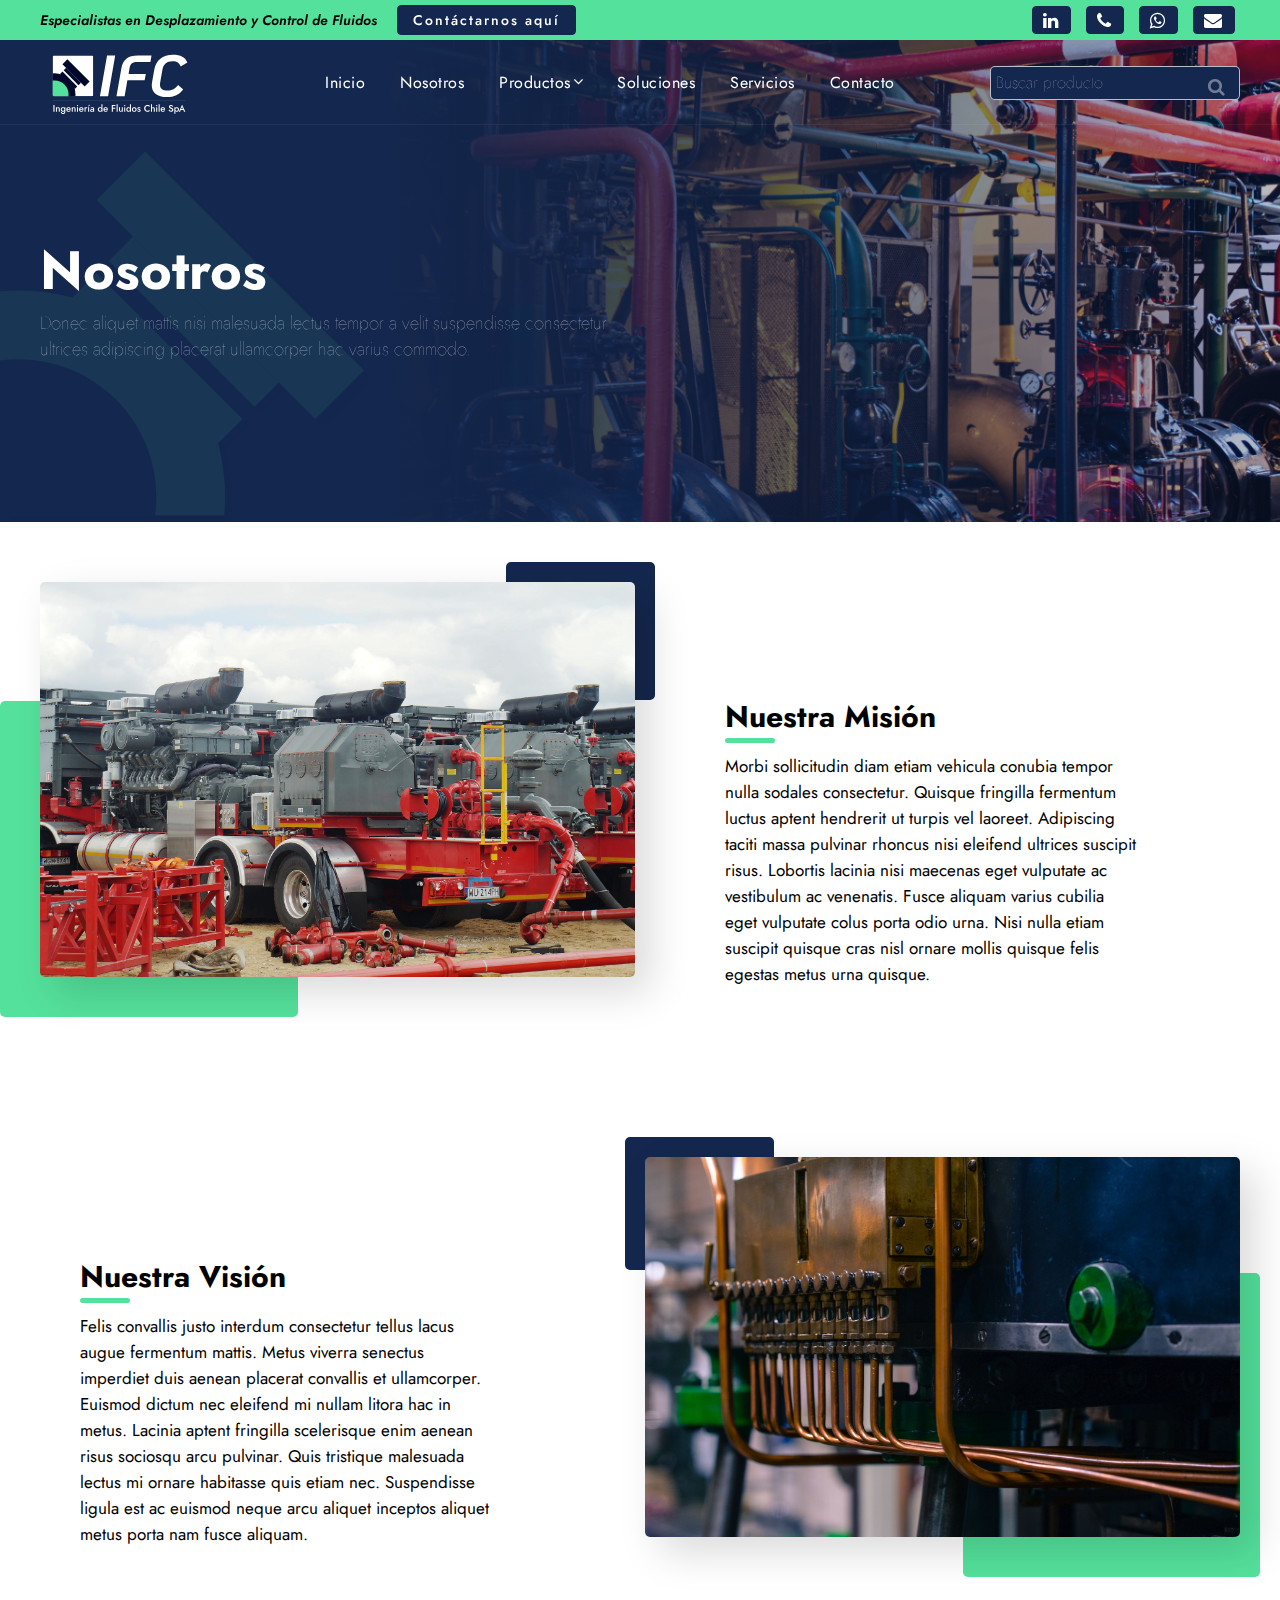
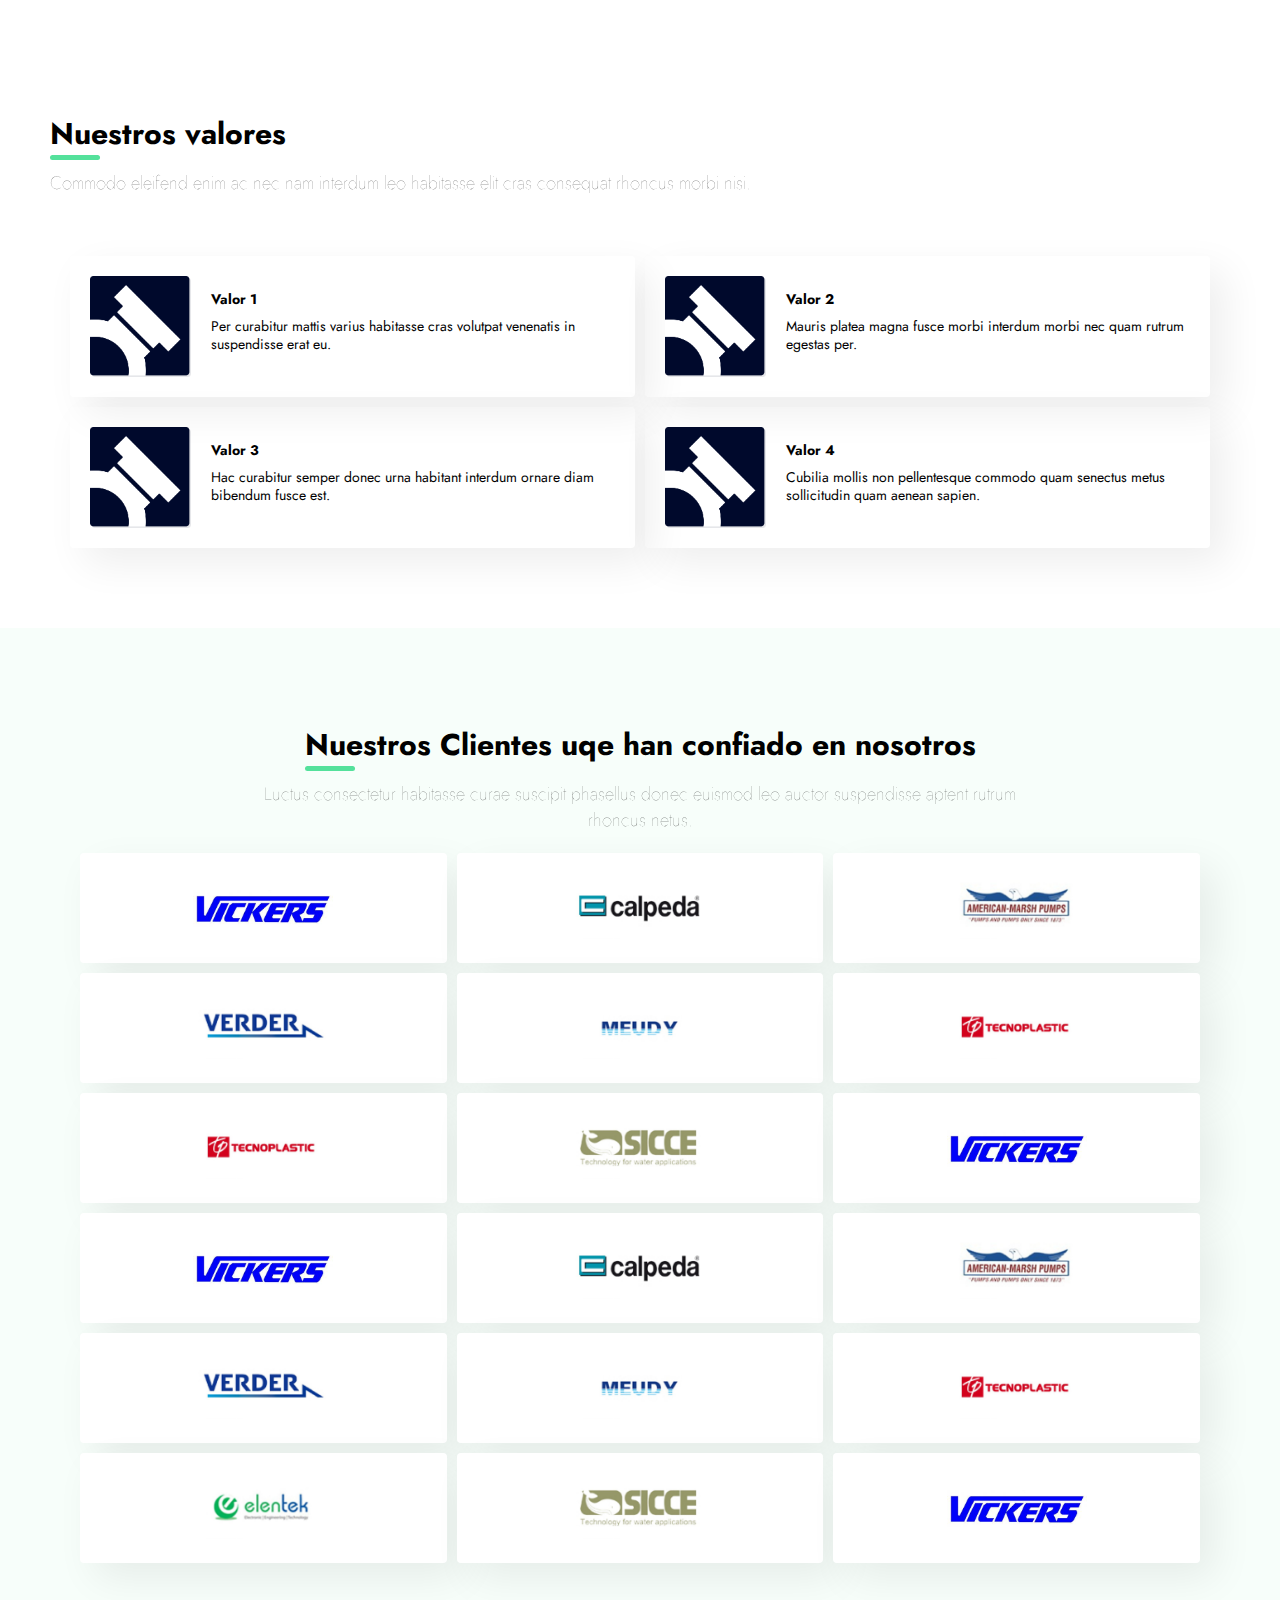
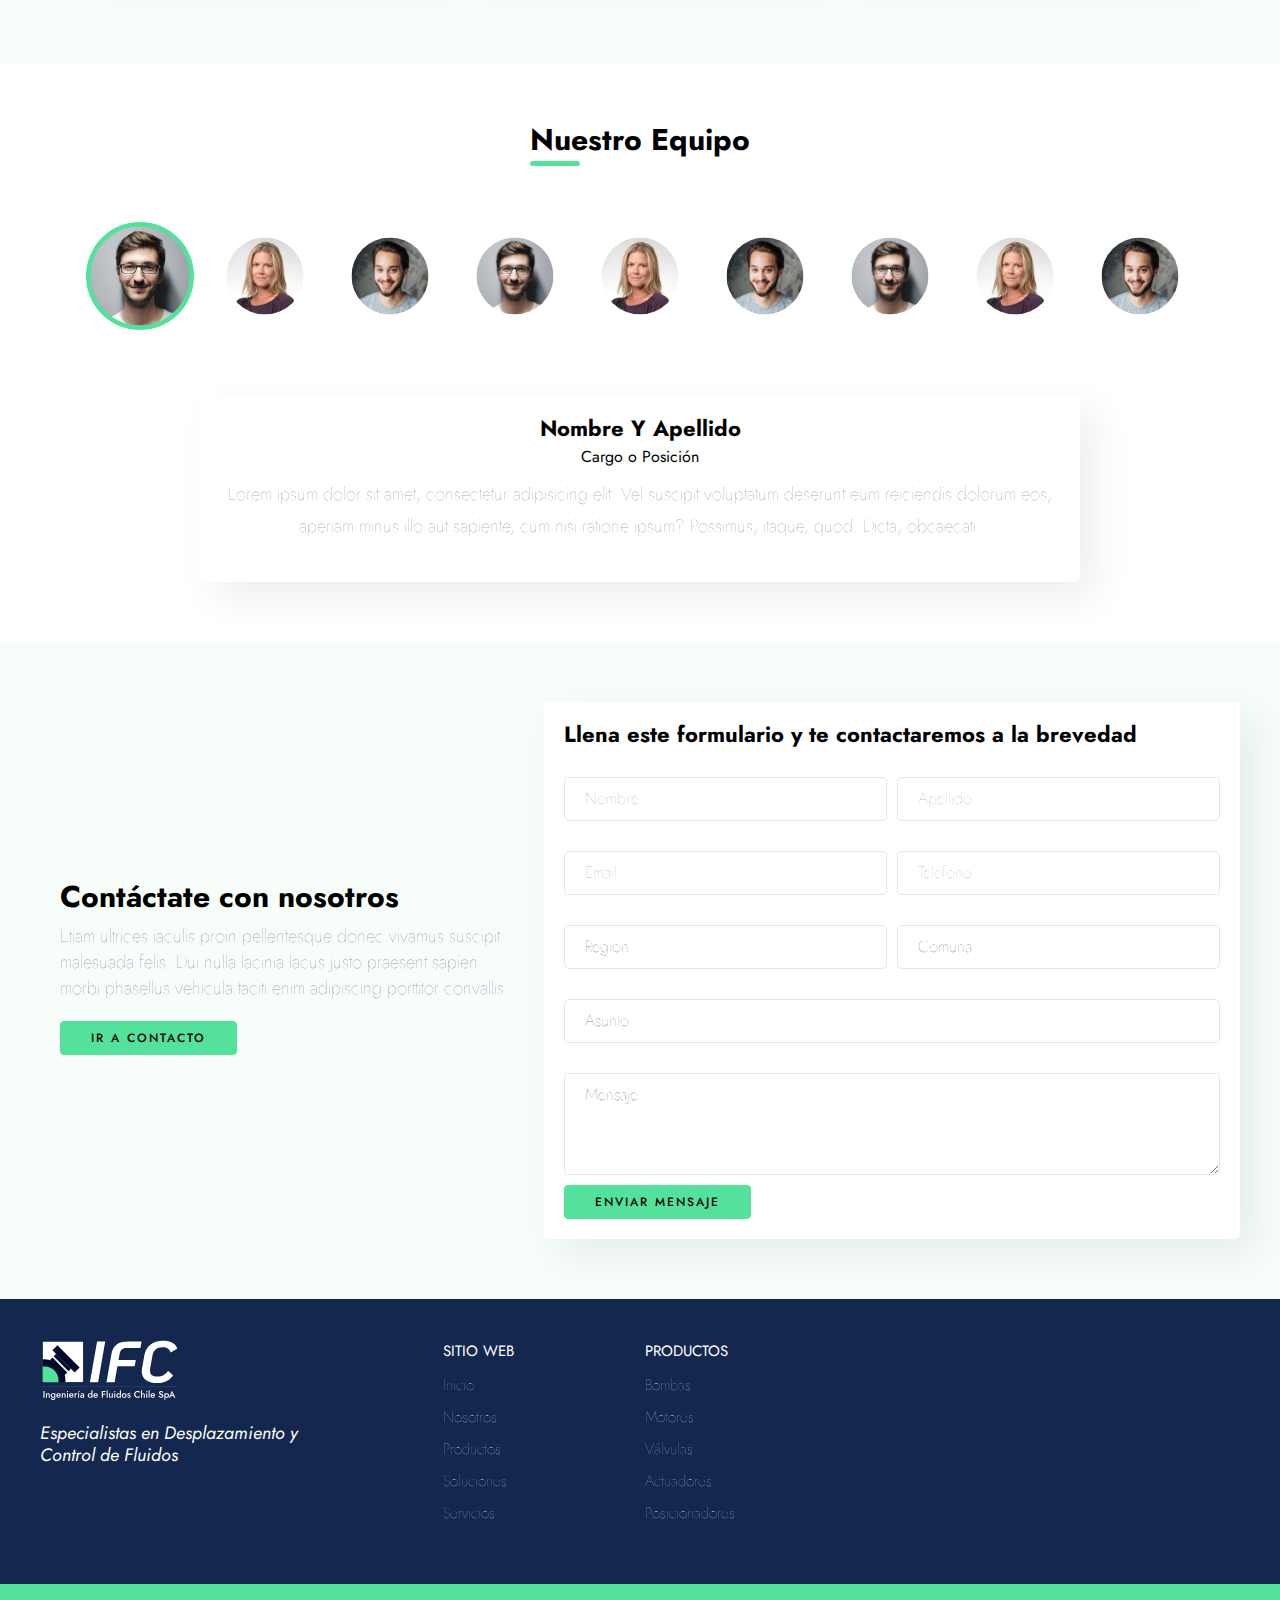
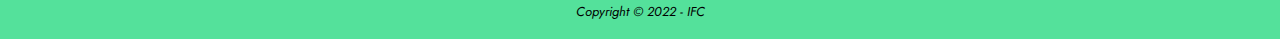
==== commit c30e2e50: "fix mobile" ====
--- a/aboutus.html
+++ b/aboutus.html
@@ -5,8 +5,8 @@
     <meta charset="UTF-8">
     <link href="img/favicon.png" rel="shortcut icon">
     <meta name="viewport" content="width=device-width, initial-scale=1, maximum-scale=1">
-    <link href="css/main.css?v=18552" rel="stylesheet" type="text/css">
-    <script src="js/main.js?v=18552" type="text/javascript"></script>
+    <link href="css/main.css?v=17369" rel="stylesheet" type="text/css">
+    <script src="js/main.js?v=17369" type="text/javascript"></script>
     <link rel="preconnect" href="https://fonts.googleapis.com">
     <link rel="preconnect" href="https://fonts.gstatic.com" crossorigin>
     <link href="https://fonts.googleapis.com/css2?family=Roboto+Slab:wght@300;400;500;700&amp;display=swap" rel="stylesheet">
@@ -29,7 +29,7 @@
         <div class="header__wrap">
           <div class="header__inner">
             <div class="header__contact">
-              <p class="header__text">Especialistas en Desplazamiento y Control de Fluidos</p><a href="#" class="btn btn--xs btn--colorsecondary">Contáctarnos aquí</a>
+              <p class="header__text">Especialistas en Desplazamiento y Control de Fluidos</p><a href="contact.html" class="btn btn--xs btn--colorsecondary">Contáctarnos aquí</a>
             </div>
             <div class="header__right">
               <div class="header__actions">
@@ -61,19 +61,19 @@
                 </div>
                 <nav>
                   <ul>
-                    <li class="header__nav__li header__nav__li--digtrans">
+                    <li>
                       <li><a href="index.html">Inicio</a></li>
                       <li><a href="aboutus.html">Nosotros</a></li>
                       <li><a href="#">Productos</a>
-                        <ul class="sub-menu header__nav__li__blocked">
-                          <li><a href="single-course.html">Programa 2</a></li>
-                          <li><a href="single-course.html">Programa 3</a></li>
-                          <li><a href="single-course.html">Programa 4</a></li>
+                        <ul class="sub-menu">
+                          <li><a href="products-type.html">Por Tipo</a></li>
+                          <li><a href="products-marca.html">por Marca</a></li>
                         </ul>
                       </li>
                     </li>
                     <li><a href="solutions.html">Soluciones</a></li>
-                    <li><a href="#">Servicios</a></li>
+                    <li><a href="services.html">Servicios</a></li>
+                    <li><a href="contact.html">Contacto</a></li>
                   </ul>
                 </nav>
               </div>
@@ -105,7 +105,7 @@
           <div class="section__content">
             <div class="section__body">
               <h1 class="section__title">Nosotros</h1>
-              <p class="section__description">Senectus elementum blandit nisl maecenas hac venenatis nibh congue risus pulvinar vulputate nulla torquent ut tempus luctus turpis.
+              <p class="section__description">Donec aliquet mattis nisi malesuada lectus tempor a velit suspendisse consectetur ultrices adipiscing placerat ullamcorper hac varius commodo.
               </p>
             </div>
           </div>
@@ -122,7 +122,7 @@
                 <div class="col-md-6">
                   <div class="section__content">
                     <h3 class="section__title">Nuestra Misión </h3>
-                    <p>Et pellentesque commodo posuere malesuada viverra suspendisse ullamcorper leo elit. Curabitur eget tellus taciti scelerisque vehicula curabitur habitasse blandit consequat. Mollis gravida suspendisse taciti curabitur nostra sed rutrum donec vulputate. Elit himenaeos proin rutrum sapien placerat viverra eget vivamus eu. Nullam class feugiat ut nunc aenean sem ullamcorper felis maecenas. Mi ac quis fringilla interdum quam sollicitudin condimentum at tempor bibendum laoreet id cursus turpis.
+                    <p>Morbi sollicitudin diam etiam vehicula conubia tempor nulla sodales consectetur. Quisque fringilla fermentum luctus aptent hendrerit ut turpis vel laoreet. Adipiscing taciti massa pulvinar rhoncus nisi eleifend ultrices suscipit risus. Lobortis lacinia nisi maecenas eget vulputate ac vestibulum ac venenatis. Fusce aliquam varius cubilia eget vulputate colus porta odio urna. Nisi nulla etiam suscipit quisque cras nisl ornare mollis quisque felis egestas metus urna quisque.
                     </p>
                   </div>
                 </div>
@@ -142,7 +142,7 @@
                 <div class="col-md-6 col-md-pull-6">
                   <div class="section__content">
                     <h3 class="section__title">Nuestra Visión </h3>
-                    <p>Nisi lobortis urna viverra taciti enim sodales litora odio auctor. Massa vivamus netus eleifend litora donec nam sagittis quisque mi. Vitae eros auctor taciti rhoncus mattis gravida quisque primis pellentesque. Posuere potenti elementum donec himenaeos est vel ullamcorper felis fames. Aliquam inceptos euismod quisque justo aptent semper odio turpis iaculis. Laoreet aenean faucibus sollicitudin mollis risus fusce duis posuere aliquam quam sapien donec interdum quam.
+                    <p>Felis convallis justo interdum consectetur tellus lacus augue fermentum mattis. Metus viverra senectus imperdiet duis aenean placerat convallis et ullamcorper. Euismod dictum nec eleifend mi nullam litora hac in metus. Lacinia aptent fringilla scelerisque enim aenean risus sociosqu arcu pulvinar. Quis tristique malesuada lectus mi ornare habitasse quis etiam nec. Suspendisse ligula est ac euismod neque arcu aliquet inceptos aliquet metus porta nam fusce aliquam.
                     </p>
                   </div>
                 </div>
@@ -155,48 +155,48 @@
         <div class="section__wrap section--md">
           <div class="section__header"> 
             <h3 class="section__title">Nuestros valores</h3>
-            <p class="section__description">Purus mi cursus volutpat dui conubia curabitur aliquet sociosqu est cras egestas venenatis aptent gravida.
+            <p class="section__description">Commodo eleifend enim ac nec nam interdum leo habitasse elit cras consequat rhoncus morbi nisi.
             </p>
           </div>
           <div class="section__body"> 
             <div class="section__features"> 
               <div class="cols"> 
-                <div class="col-md-6"> 
+                <div class="col-xs-6 col-md-6"> 
                   <article class="article--feature"> 
                     <div class="article__icon"> <img src="img/icons/1.png"></div>
                     <div class="article__body"> 
                       <h4 class="h5 article__title">Valor 1</h4>
-                      <p class="article__description">Nam hendrerit tempus fermentum viverra nunc tortor ultrices posuere nulla pharetra pretium.
+                      <p class="article__description">Per curabitur mattis varius habitasse cras volutpat venenatis in suspendisse erat eu.
                       </p>
                     </div>
                   </article>
                 </div>
-                <div class="col-md-6"> 
+                <div class="col-xs-6 col-md-6"> 
                   <article class="article--feature"> 
                     <div class="article__icon"> <img src="img/icons/1.png"></div>
                     <div class="article__body"> 
                       <h4 class="h5 article__title">Valor 2</h4>
-                      <p class="article__description">Sollicitudin posuere conubia cubilia arcu ornare interdum mollis class consectetur metus nisi.
+                      <p class="article__description">Mauris platea magna fusce morbi interdum morbi nec quam rutrum egestas per.
                       </p>
                     </div>
                   </article>
                 </div>
-                <div class="col-md-6"> 
+                <div class="col-xs-6 col-md-6"> 
                   <article class="article--feature"> 
                     <div class="article__icon"> <img src="img/icons/1.png"></div>
                     <div class="article__body"> 
                       <h4 class="h5 article__title">Valor 3</h4>
-                      <p class="article__description">Fermentum tempus vivamus integer convallis dui fermentum phasellus scelerisque morbi donec nisi.
+                      <p class="article__description">Hac curabitur semper donec urna habitant interdum ornare diam bibendum fusce est.
                       </p>
                     </div>
                   </article>
                 </div>
-                <div class="col-md-6"> 
+                <div class="col-xs-6 col-md-6"> 
                   <article class="article--feature"> 
                     <div class="article__icon"> <img src="img/icons/1.png"></div>
                     <div class="article__body"> 
                       <h4 class="h5 article__title">Valor 4</h4>
-                      <p class="article__description">Senectus quisque mollis mollis rhoncus lacinia aenean suspendisse sodales cras vestibulum nisl.
+                      <p class="article__description">Cubilia mollis non pellentesque commodo quam senectus metus sollicitudin quam aenean sapien.
                       </p>
                     </div>
                   </article>
@@ -210,98 +210,98 @@
         <div class="section__wrap">
           <div class="section__header section__header--center">
             <h3 class="section__title">Nuestros Clientes uqe han confiado en nosotros</h3>
-            <p class="section__description">Sed arcu erat vivamus id sollicitudin pretium diam leo tempor justo iaculis hendrerit sagittis sed.
+            <p class="section__description">Luctus consectetur habitasse curae suscipit phasellus donec euismod leo auctor suspendisse aptent rutrum rhoncus netus.
             </p>
           </div>
           <div class="section__body">
             <div class="section__clients"> 
               <div class="cols"> 
-                <div class="col-md-4">
+                <div class="col-xs-6 col-md-4">
                   <article class="article--client"> 
                     <div class="article__logo"> <img src="img/icons/marca-1.jpeg"></div>
                   </article>
                 </div>
-                <div class="col-md-4">
+                <div class="col-xs-6 col-md-4">
                   <article class="article--client"> 
                     <div class="article__logo"> <img src="img/icons/marca-2.jpeg"></div>
                   </article>
                 </div>
-                <div class="col-md-4">
+                <div class="col-xs-6 col-md-4">
                   <article class="article--client"> 
                     <div class="article__logo"> <img src="img/icons/marca-3.jpeg"></div>
                   </article>
                 </div>
-                <div class="col-md-4">
+                <div class="col-xs-6 col-md-4">
                   <article class="article--client"> 
                     <div class="article__logo"> <img src="img/icons/marca-4.jpeg"></div>
                   </article>
                 </div>
-                <div class="col-md-4">
+                <div class="col-xs-6 col-md-4">
                   <article class="article--client"> 
                     <div class="article__logo"> <img src="img/icons/marca-5.jpeg"></div>
                   </article>
                 </div>
-                <div class="col-md-4">
+                <div class="col-xs-6 col-md-4">
                   <article class="article--client"> 
                     <div class="article__logo"> <img src="img/icons/marca-6.jpeg"></div>
                   </article>
                 </div>
-                <div class="col-md-4">
+                <div class="col-xs-6 col-md-4">
                   <article class="article--client"> 
                     <div class="article__logo"> <img src="img/icons/marca-6.jpeg"></div>
                   </article>
                 </div>
-                <div class="col-md-4">
+                <div class="col-xs-6 col-md-4">
                   <article class="article--client"> 
                     <div class="article__logo"> <img src="img/icons/marca-8.jpeg"></div>
                   </article>
                 </div>
-                <div class="col-md-4">
+                <div class="col-xs-6 col-md-4">
                   <article class="article--client"> 
                     <div class="article__logo"> <img src="img/icons/marca-1.jpeg"></div>
                   </article>
                 </div>
-                <div class="col-md-4">
+                <div class="col-xs-6 col-md-4">
                   <article class="article--client"> 
                     <div class="article__logo"> <img src="img/icons/marca-1.jpeg"></div>
                   </article>
                 </div>
-                <div class="col-md-4">
+                <div class="col-xs-6 col-md-4">
                   <article class="article--client"> 
                     <div class="article__logo"> <img src="img/icons/marca-2.jpeg"></div>
                   </article>
                 </div>
-                <div class="col-md-4">
+                <div class="col-xs-6 col-md-4">
                   <article class="article--client"> 
                     <div class="article__logo"> <img src="img/icons/marca-3.jpeg"></div>
                   </article>
                 </div>
-                <div class="col-md-4">
+                <div class="col-xs-6 col-md-4">
                   <article class="article--client"> 
                     <div class="article__logo"> <img src="img/icons/marca-4.jpeg"></div>
                   </article>
                 </div>
-                <div class="col-md-4">
+                <div class="col-xs-6 col-md-4">
                   <article class="article--client"> 
                     <div class="article__logo"> <img src="img/icons/marca-5.jpeg"></div>
                   </article>
                 </div>
-                <div class="col-md-4">
+                <div class="col-xs-6 col-md-4">
                   <article class="article--client"> 
                     <div class="article__logo"> <img src="img/icons/marca-6.jpeg"></div>
                   </article>
                 </div>
-                <div class="col-md-4">
+                <div class="col-xs-6 col-md-4">
                   <article class="article--client"> 
                     <div class="article__logo"> <img src="img/icons/marca-7.jpeg"></div>
                   </article>
                 </div>
-                <div class="col-md-4">
+                <div class="col-xs-6 col-md-4">
                   <article class="article--client"> 
                     <div class="article__logo"> <img src="img/icons/marca-8.jpeg"></div>
                   </article>
                 </div>
-                <div class="col-md-4">
+                <div class="col-xs-6 col-md-4">
                   <article class="article--client"> 
                     <div class="article__logo"> <img src="img/icons/marca-1.jpeg"></div>
                   </article>
@@ -386,7 +386,7 @@
                 <div class="col-md-5"> 
                   <div class="section__content"> 
                     <h3 class="section__title">Contáctate con nosotros </h3>
-                    <p class="section__description">At iaculis conubia auctor volutpat interdum leo pellentesque odio magna. Malesuada curabitur cursus eget magna aliquam consequat lacus aliquam duis faucibus convallis mauris viverra magna.
+                    <p class="section__description">Etiam ultrices iaculis proin pellentesque donec vivamus suscipit malesuada felis. Dui nulla lacinia lacus justo praesent sapien morbi phasellus vehicula taciti enim adipiscing porttitor convallis.
                     </p><a href="#" class="btn">Ir a contacto</a>
                   </div>
                 </div>
@@ -395,105 +395,105 @@
                     <h4 class="section__title">Llena este formulario y te contactaremos a la brevedad</h4>
                     <form class="form">
                       <div class="cols">	
-                        <div class="col-md-6"> 
+                        <div class="col-xs-6"> 
                           <div class="form__element">
                             <div class="form__input"> 
                               <input type="text" name="#" placeholder="Nombre">
                             </div>
                           </div>
                         </div>
-                        <div class="col-md-6"> 
+                        <div class="col-xs-6"> 
                           <div class="form__element">
                             <div class="form__input"> 
                               <input type="text" name="#" placeholder="Apellido">
                             </div>
                           </div>
                         </div>
-                        <div class="col-md-6"> 
+                        <div class="col-xs-6"> 
                           <div class="form__element">
                             <div class="form__input"> 
                               <input type="text" name="#" placeholder="Email">
                             </div>
                           </div>
                         </div>
-                        <div class="col-md-6"> 
+                        <div class="col-xs-6"> 
                           <div class="form__element">
                             <div class="form__input"> 
                               <input type="text" name="#" placeholder="Teléfono">
                             </div>
                           </div>
                         </div>
-                        <div class="col-md-6"> 
+                        <div class="col-xs-12 col-md-6"> 
                           <div class="form__element">
                             <div class="form__input"> 
                               <select name="#">
                                 <option disabled selected>Región</option>
-                                <option value="#">Curabitur feugiat
-                                </option>
-                                <option value="#">Turpis inceptos
-                                </option>
-                                <option value="#">Urna sapien
-                                </option>
-                                <option value="#">Iaculis urna
-                                </option>
-                                <option value="#">Etiam nam
-                                </option>
-                                <option value="#">Ad integer
+                                <option value="#">Massa cubilia
+                                </option>
+                                <option value="#">Sollicitudin mollis
+                                </option>
+                                <option value="#">Platea mollis
+                                </option>
+                                <option value="#">Placerat vel
+                                </option>
+                                <option value="#">Tincidunt semper
+                                </option>
+                                <option value="#">Adipiscing urna
                                 </option>
                               </select>
                             </div>
                           </div>
                         </div>
-                        <div class="col-md-6"> 
+                        <div class="col-xs-12 col-md-6"> 
                           <div class="form__element">
                             <div class="form__input"> 
                               <select name="#">
                                 <option disabled selected>Comuna</option>
-                                <option value="#">Rutrum erat
-                                </option>
-                                <option value="#">Erat orci
-                                </option>
-                                <option value="#">Libero class
-                                </option>
-                                <option value="#">Porttitor aliquam
-                                </option>
-                                <option value="#">Cubilia sapien
-                                </option>
-                                <option value="#">Egestas consequat
+                                <option value="#">Libero sapien
+                                </option>
+                                <option value="#">Curabitur litora
+                                </option>
+                                <option value="#">Curabitur primis
+                                </option>
+                                <option value="#">Magna pretium
+                                </option>
+                                <option value="#">Ultrices nam
+                                </option>
+                                <option value="#">Leo at
                                 </option>
                               </select>
                             </div>
                           </div>
                         </div>
-                        <div class="col-md-12">
+                        <div class="col-xs-12">
                           <div class="form__element">
                             <div class="form__input"> 
                               <select name="#">
                                 <option disabled selected>Asunto</option>
-                                <option value="#">Sollicitudin aliquam
-                                </option>
-                                <option value="#">Mattis commodo
-                                </option>
-                                <option value="#">Felis nulla
-                                </option>
-                                <option value="#">Condimentum ad
-                                </option>
-                                <option value="#">Ultricies sodales
-                                </option>
-                                <option value="#">Himenaeos at
+                                <option value="#">Tempus phasellus
+                                </option>
+                                <option value="#">Justo cubilia
+                                </option>
+                                <option value="#">Dui laoreet
+                                </option>
+                                <option value="#">Quis facilisis
+                                </option>
+                                <option value="#">Id platea
+                                </option>
+                                <option value="#">Porta suscipit
                                 </option>
                               </select>
                             </div>
                           </div>
                         </div>
-                        <div class="col-md-12">
+                        <div class="col-xs-12 col-md-12">
                           <div class="form__element">
                             <div class="form__input"> 
                               <textarea name="#" placeholder="Mensaje"></textarea>
                             </div>
                           </div>
                         </div>
-                        <div class="col-md-12">
+                        <div class="col-xs-12 col-md-12">
                           <div class="form__button"> 
                             <button class="btn">Enviar mensaje</button>
                           </div>
--- a/css/main.css
+++ b/css/main.css
@@ -1388,10 +1388,19 @@
   text-align: center;
   display: -ms-flexbox;
   display: flex;
+  -ms-flex-direction: column;
+      flex-direction: column;
   -ms-flex-align: center;
       align-items: center;
-  min-height: 180px;
+  min-height: 320px;
   margin: 5px;
+}
+@media (min-width: 720px) {
+  article.article--product {
+    -ms-flex-direction: row;
+        flex-direction: row;
+    min-height: 180px;
+  }
 }
 article.article--product .article__tag {
   position: absolute;
@@ -1408,6 +1417,7 @@
 }
 article.article--product .article__img {
   width: 30%;
+  margin-top: 20px;
   margin-bottom: 20px;
 }
 article.article--product .article__img img {
@@ -1417,8 +1427,12 @@
   max-height: 80px;
 }
 article.article--product .article__body {
-  width: 70%;
   text-align: left;
+}
+@media (min-width: 720px) {
+  article.article--product .article__body {
+    width: 70%;
+  }
 }
 article.article--product .article__body .btn span {
   position: relative;
@@ -1438,6 +1452,11 @@
   -ms-flex-align: center;
       align-items: center;
 }
+@media (min-width: 720px) {
+  article.article--marca {
+    min-height: 120px;
+  }
+}
 article.article--marca .article__marca img {
   width: initial;
   height: initial;
@@ -1466,33 +1485,118 @@
   display: flex;
   -ms-flex-align: center;
       align-items: center;
-  padding: 20px;
-  min-height: 130px;
+  -ms-flex-direction: column;
+      flex-direction: column;
+  padding: 15px;
+  min-height: 240px;
+}
+@media (min-width: 720px) {
+  article.article--feature {
+    min-height: 130px;
+    -ms-flex-direction: row;
+        flex-direction: row;
+    padding: 20px;
+  }
 }
 article.article--feature .article__icon {
-  width: 20%;
-  margin-right: 20px;
-}
-article.article--feature .article__body {
-  width: 80%;
+  width: 40%;
+  margin-bottom: 20px;
+}
+@media (min-width: 720px) {
+  article.article--feature .article__icon {
+    width: 20%;
+    margin-right: 20px;
+    margin-bottom: 0px;
+  }
+}
+@media (min-width: 720px) {
+  article.article--feature .article__body {
+    width: 80%;
+  }
 }
 article.article--solution {
   background-color: #fff;
   border-radius: 5px;
-  min-height: 400px;
+  min-height: 350px;
   margin: 5px;
 }
+@media (min-width: 720px) {
+  article.article--solution {
+    min-height: 400px;
+  }
+}
 article.article--solution .article__bg {
   position: relative;
   width: 100%;
-  height: 200px;
+  height: 100px;
   background-color: #14274e;
+}
+@media (min-width: 720px) {
+  article.article--solution .article__bg {
+    height: 200px;
+  }
 }
 article.article--solution .article__bg .bg {
   opacity: 0.6;
 }
 article.article--solution .article__body {
+  padding: 10px;
+}
+@media (min-width: 720px) {
+  article.article--solution .article__body {
+    padding: 20px;
+  }
+}
+article.article--solution .article__body .article__title {
+  font-size: 14px;
+  line-height: 16px;
+}
+@media (min-width: 720px) {
+  article.article--solution .article__body .article__title {
+    font-size: 18px;
+    line-height: 25px;
+  }
+}
+@media (min-width: 720px) and (min-width: 480px) {
+  article.article--solution .article__body .article__title {
+    font-size: 22px;
+    line-height: 25px;
+  }
+}
+article.article--ebook {
+  display: -ms-flexbox;
+  display: flex;
+  -ms-flex-direction: column;
+      flex-direction: column;
+  -ms-flex-align: center;
+      align-items: center;
   padding: 20px;
+  min-height: 340px;
+}
+@media (min-width: 720px) {
+  article.article--ebook {
+    min-height: 150px;
+    -ms-flex-direction: row;
+        flex-direction: row;
+  }
+}
+article.article--ebook .article__icon {
+  width: 40%;
+  margin-bottom: 20px;
+}
+@media (min-width: 720px) {
+  article.article--ebook .article__icon {
+    width: 20%;
+    margin-bottom: 0px;
+  }
+}
+article.article--ebook .article__icon img {
+  width: 60px;
+}
+@media (min-width: 720px) {
+  article.article--ebook .article__body {
+    width: 80%;
+  }
 }
 .bg {
   position: absolute;
@@ -1575,25 +1679,23 @@
   color: #fff;
   border-color: #14274e;
 }
+.btn.btn--sm {
+  padding: 2px 10px;
+  font-size: 10px;
+  line-height: 18px;
+  letter-spacing: 1px;
+}
+@media (min-width: 720px) {
+  .btn.btn--sm {
+    padding: 10px 30px;
+    font-size: 12px;
+    line-height: 12px;
+  }
+}
 .carousel .carousel-thumbnails .carousel-thumbnail {
   text-align: center;
-}
-.carousel .carousel-thumbnails .carousel-thumbnail .bar {
-  position: absolute;
-  top: 0;
-  left: 0;
-  width: 0%;
-  height: 0px;
-  background: #000;
-  transition: 0.1s ease;
-  display: none;
-}
-.carousel .carousel-thumbnails .carousel-thumbnail:hover {
-  cursor: pointer;
-}
-.carousel .carousel-thumbnails .carousel-thumbnail.current .bar {
-  display: block;
-  height: 4px;
+  position: relative;
+  overflow: hidden;
 }
 .carousel .carousel-contents {
   background: #14274e;
@@ -1699,6 +1801,7 @@
 footer .footer__description {
   font-size: 18px;
   max-width: 80%;
+  font-style: italic;
 }
 footer .footer__wrap {
   max-width: 1600px;
@@ -2024,17 +2127,44 @@
 header .header__primary .header__contact {
   display: -ms-flexbox;
   display: flex;
+  -ms-flex-pack: justify;
+      justify-content: space-between;
   -ms-flex-align: center;
       align-items: center;
   line-height: 0;
 }
 header .header__primary .header__contact .header__text {
   color: #000;
+  font-size: 12px;
+  line-height: 14px;
   margin-bottom: 0;
   margin-right: 20px;
+  font-weight: 600;
+  font-style: italic;
+  width: 50%;
+}
+@media (min-width: 720px) {
+  header .header__primary .header__contact .header__text {
+    width: initial;
+    font-size: 14px;
+    line-height: 18px;
+  }
+}
+header .header__primary .header__contact .btn {
+  font-size: 10px;
+  line-height: 16px;
+  text-transform: initial;
+  padding: 5px 10px;
+}
+@media (min-width: 720px) {
+  header .header__primary .header__contact .btn {
+    font-size: 14px;
+    line-height: 18px;
+    padding: 5px 15px;
+  }
 }
 header .header__secondary {
-  background-color: transparent;
+  background-color: #54e19b;
   height: 50px;
   line-height: 50px;
   transition: 0.3s;
@@ -2105,7 +2235,7 @@
 header .header__logo img {
   vertical-align: middle;
   display: inline-block;
-  width: 110px;
+  width: 90px;
 }
 header .header__logo.header__logo--color {
   display: none;
@@ -2189,7 +2319,10 @@
 }
 header .header__right {
   position: relative;
-  float: right;
+  display: -ms-flexbox;
+  display: flex;
+  -ms-flex-align: center;
+      align-items: center;
   line-height: 0;
 }
 header .header__right ul {
@@ -2204,14 +2337,24 @@
 header .header__right .header__item.header__item--search .header__search {
   position: relative;
   line-height: 16px;
-  min-width: 250px;
+  min-width: 170px;
+}
+@media (min-width: 720px) {
+  header .header__right .header__item.header__item--search .header__search {
+    min-width: 250px;
+  }
 }
 header .header__right .header__item.header__item--search .header__search span {
   position: absolute;
-  top: 12px;
+  top: 8px;
   right: 15px;
   color: #fff;
   opacity: 0.4;
+}
+@media (min-width: 720px) {
+  header .header__right .header__item.header__item--search .header__search span {
+    top: 12px;
+  }
 }
 header .header__right .header__item.header__item--search .header__search input {
   border: 1px solid rgba(255,255,255,0.7);
@@ -2219,6 +2362,12 @@
   background-color: #14274e;
   color: #fff !important;
   opacity: 1;
+  padding: 5px 10px;
+}
+@media (min-width: 720px) {
+  header .header__right .header__item.header__item--search .header__search input {
+    padding: 5px;
+  }
 }
 header .header__right .header__item.header__item--search .header__search input::-webkit-input-placeholder {
   color: #fff;
@@ -2334,7 +2483,7 @@
     border-bottom: 1px solid #f2f2f2;
   }
   header .header__nav .header__nav__nav ul li a {
-    color: #fff;
+    color: #000;
     font-weight: 400;
     padding: 15px 20px;
     display: block;
@@ -2748,18 +2897,18 @@
 }
 .modal .modal__box {
   position: relative;
+  background: #f2f2f2;
   max-width: 700px;
   min-height: auto;
-  background: transparent;
   border-radius: 5px;
   margin: 0 auto;
   text-align: center;
   z-index: 2;
+  padding: 30px 10px;
 }
 @media (min-width: 720px) {
   .modal .modal__box {
     padding: 30px;
-    background: #f2f2f2;
   }
 }
 .modal .modal__box .modal__content {
@@ -2772,7 +2921,7 @@
   position: absolute;
   top: -30px;
   right: 10px;
-  color: #000;
+  color: #fff;
   opacity: 1;
   font-weight: bold;
   font-size: 22px;
@@ -2786,6 +2935,7 @@
     background-color: transparent;
     opacity: 0.7;
     font-size: 18px;
+    color: #000;
   }
 }
 .modal .modal__close:hover {
@@ -2886,6 +3036,42 @@
   section .section__breadcrumb.tofix {
     margin-bottom: 25px;
   }
+}
+section .section__social {
+  width: 100%;
+  text-align: center;
+}
+section .section__social .section__social__logo {
+  position: relative;
+  display: inline-block;
+  width: 50px;
+  height: 50px;
+  line-height: 50px;
+  text-align: center;
+  border-radius: 50%;
+  overflow: hidden;
+  background-color: #fff;
+  border: 2px solid #54e19b;
+}
+section .section__social .section__social__logo a {
+  color: #54e19b;
+  font-size: 20px;
+}
+section .section__social .section__social__logo a:after {
+  content: "";
+  position: absolute;
+  top: 0;
+  left: 0;
+  width: 100%;
+  height: 100%;
+  z-index: 2;
+}
+section .section__social .section__social__logo:hover {
+  background-color: #54e19b;
+  border: 2px solid #54e19b;
+}
+section .section__social .section__social__logo:hover a {
+  color: #fff;
 }
 section .section__filters {
   margin: 10px;
@@ -3085,7 +3271,7 @@
   }
 }
 section .section__wrap.section__wrap--main {
-  padding: 80px 20px;
+  padding: 150px 20px 100px;
 }
 @media (min-width: 720px) {
   section .section__wrap.section__wrap--main {
@@ -3093,7 +3279,7 @@
   }
 }
 section .section__wrap.section__wrap--header {
-  padding: 40px 20px;
+  padding: 150px 20px 100px;
 }
 @media (min-width: 720px) {
   section .section__wrap.section__wrap--header {
@@ -3169,9 +3355,15 @@
   color: #000;
 }
 section.section--main {
+  margin-top: 40px;
   background: #54e19b;
   color: #fff;
   text-align: left;
+}
+@media (min-width: 720px) {
+  section.section--main {
+    margin-top: 0;
+  }
 }
 section.section--main .section__isotipo {
   position: absolute;
@@ -3211,22 +3403,23 @@
   width: 100%;
   max-width: 1600px;
   position: absolute;
-  bottom: 50px;
+  bottom: 20px;
   z-index: 10;
   left: 50%;
-  padding: 0px 40px;
+  padding: 0px 10px;
   transform: translate(-50%, 0%);
   -webkit-transform: translate(-50%, 0%);
-  display: none;
   -webkit-animation: fadeIn 0.5s 1s ease both;
           animation: fadeIn 0.5s 1s ease both;
 }
 @media (min-width: 720px) {
   section.section--main .section__thumbs {
-    display: block;
+    bottom: 50px;
+    padding: 0px 40px;
   }
 }
 section.section--main .section__thumbs .section__thumb {
+  position: relative;
   background-color: rgba(20,39,78,0.3);
   color: rgba(255,255,255,0.6);
   padding: 15px 20px;
@@ -3234,11 +3427,17 @@
   font-size: 14px;
   line-height: 18px;
   letter-spacing: 1px;
-  min-height: 90px;
+  min-height: 40px;
   text-align: left;
   border-radius: 5px;
   overflow: hidden;
   border: 1px solid rgba(255,255,255,0.3);
+  overflow: hidden;
+}
+@media (min-width: 720px) {
+  section.section--main .section__thumbs .section__thumb {
+    min-height: 90px;
+  }
 }
 section.section--main .section__thumbs .section__thumb .section__thumb__bar {
   position: absolute;
@@ -3251,10 +3450,17 @@
 section.section--main .section__thumbs .section__thumb .section__thumb__number {
   font-weight: bold;
   position: absolute;
-  top: 10px;
-  right: 15px;
+  top: 5px;
+  left: 10px;
   color: rgba(255,255,255,0.5);
   opacity: 1;
+}
+@media (min-width: 720px) {
+  section.section--main .section__thumbs .section__thumb .section__thumb__number {
+    left: initial;
+    top: 10px;
+    right: 15px;
+  }
 }
 section.section--main .section__thumbs .section__thumb .section__thumb__body {
   max-width: 70%;
@@ -3262,6 +3468,12 @@
 section.section--main .section__thumbs .section__thumb .section__thumb__title {
   margin-bottom: 5px;
   color: rgba(255,255,255,0.5);
+  display: none;
+}
+@media (min-width: 720px) {
+  section.section--main .section__thumbs .section__thumb .section__thumb__title {
+    display: block;
+  }
 }
 section.section--main .section__thumbs .section__thumb:hover {
   cursor: pointer;
@@ -3276,15 +3488,21 @@
   color: #fff;
 }
 section.section--header {
+  margin-top: 40px;
   background: #14274e;
   color: #fff;
   text-align: left;
 }
+@media (min-width: 720px) {
+  section.section--header {
+    margin-top: 0;
+  }
+}
 section.section--header .section__isotipo {
   position: absolute;
   bottom: 0;
   left: 0;
-  opacity: 0.07;
+  opacity: 0.08;
 }
 section.section--header .section__isotipo img {
   width: 400px;
@@ -3298,6 +3516,16 @@
 }
 section.section--header .section__content .section__body {
   max-width: 600px;
+}
+section.section--header .section__content .section__body .section__logo {
+  margin-bottom: 20px;
+}
+section.section--header .section__content .section__body .section__logo img {
+  margin: initial;
+  width: initial;
+  height: initial;
+  max-width: 150px;
+  max-height: 80px;
 }
 section.section--header .section__bg {
   width: 70%;
@@ -3332,7 +3560,11 @@
 section.section--banner.section--banner--right .section__body .section__bg {
   right: initial;
   left: 0;
-  width: 70%;
+}
+@media (min-width: 720px) {
+  section.section--banner.section--banner--right .section__body .section__bg {
+    width: 70%;
+  }
 }
 section.section--banner.section--banner--right .section__body .section__bg:after {
   content: "";
@@ -3343,8 +3575,12 @@
   height: 100%;
   left: initial;
   right: 0;
-  background: #14274e;
-  background: linear-gradient(270deg, #14274e, transparent);
+}
+@media (min-width: 720px) {
+  section.section--banner.section--banner--right .section__body .section__bg:after {
+    background: #14274e;
+    background: linear-gradient(270deg, #14274e, transparent);
+  }
 }
 section.section--banner.section--banner--right .section__contents {
   text-align: right;
@@ -3363,7 +3599,8 @@
   background-color: #14274e;
   color: #fff;
   border-radius: 5px;
-  padding: 40px;
+  padding: 30px;
+  padding-top: 200px;
   min-height: 300px;
   display: -ms-flexbox;
   display: flex;
@@ -3376,14 +3613,29 @@
   box-shadow: 15px 15px 40px rgba(0,0,0,0.07);
   overflow: hidden;
 }
+@media (min-width: 720px) {
+  section.section--banner .section__body {
+    padding: 40px;
+  }
+}
 section.section--banner .section__body .section__content {
   color: #fff;
-  max-width: 70%;
+}
+@media (min-width: 720px) {
+  section.section--banner .section__body .section__content {
+    max-width: 70%;
+  }
 }
 section.section--banner .section__body .section__bg {
-  width: 70%;
-  left: initial;
-  right: 0;
+  height: 60%;
+}
+@media (min-width: 720px) {
+  section.section--banner .section__body .section__bg {
+    width: 70%;
+    height: 100%;
+    left: initial;
+    right: 0;
+  }
 }
 section.section--banner .section__body .section__bg:after {
   content: "";
@@ -3393,10 +3645,22 @@
   width: 100%;
   height: 100%;
   background: #14274e;
-  background: linear-gradient(90deg, #14274e, transparent);
+  background: linear-gradient(0deg, #14274e, transparent);
+}
+@media (min-width: 720px) {
+  section.section--banner .section__body .section__bg:after {
+    background: #14274e;
+    background: linear-gradient(90deg, #14274e, transparent);
+  }
 }
 section.section--features .section__img {
   position: relative;
+  margin-bottom: 60px;
+}
+@media (min-width: 720px) {
+  section.section--features .section__img {
+    margin-bottom: 0;
+  }
 }
 section.section--features .section__img img {
   position: relative;
@@ -3407,8 +3671,8 @@
 section.section--features .section__img:after {
   content: '';
   position: absolute;
-  width: 300px;
-  height: 400px;
+  width: 50%;
+  height: 80%;
   background-color: #54e19b;
   left: -40px;
   bottom: -40px;
@@ -3418,16 +3682,18 @@
 section.section--features .section__img:before {
   content: '';
   position: absolute;
-  width: 150px;
-  height: 200px;
+  width: 25%;
+  height: 35%;
   background-color: #14274e;
   right: -20px;
   top: -20px;
   z-index: 0;
   border-radius: 5px;
 }
-section.section--features .section__features {
-  padding: 20px;
+@media (min-width: 720px) {
+  section.section--features .section__features {
+    padding: 20px;
+  }
 }
 section.section--media .section__flex {
   -ms-flex-align: end;
@@ -3435,6 +3701,7 @@
 }
 section.section--media .section__img {
   position: relative;
+  margin-bottom: 60px;
 }
 section.section--media .section__img img {
   position: relative;
@@ -3445,8 +3712,8 @@
 section.section--media .section__img:after {
   content: '';
   position: absolute;
-  width: 300px;
-  height: 400px;
+  width: 50%;
+  height: 80%;
   background-color: #54e19b;
   left: -40px;
   bottom: -40px;
@@ -3456,8 +3723,8 @@
 section.section--media .section__img:before {
   content: '';
   position: absolute;
-  width: 150px;
-  height: 200px;
+  width: 25%;
+  height: 35%;
   background-color: #14274e;
   right: -20px;
   top: -20px;
@@ -3468,20 +3735,27 @@
   left: initial;
   bottom: intial;
   bottom: -40px;
-  right: -40px;
+  right: -20px;
 }
 section.section--media.section--media--right .section__img:before {
   right: intial;
   left: -20px;
 }
-section.section--media.section--media--right .section__content {
-  padding-right: 80px;
-  padding-left: 40px;
+@media (min-width: 720px) {
+  section.section--media.section--media--right .section__content {
+    padding-right: 80px;
+    padding-left: 40px;
+  }
 }
 section.section--media .section__content {
-  padding: 40px;
-  max-width: 90%;
-  padding-left: 80px;
+  padding: 20px;
+}
+@media (min-width: 720px) {
+  section.section--media .section__content {
+    padding: 40px;
+    max-width: 90%;
+    padding-left: 80px;
+  }
 }
 section.section--media .section__content .section__title {
   position: relative;
@@ -3498,14 +3772,49 @@
   background-color: #54e19b;
   border-radius: 5px;
 }
-section.section--clients {
-  padding: 40px;
+@media (min-width: 720px) {
+  section.section--clients {
+    padding: 40px;
+  }
 }
 section.section--clients .section__body .swiper-wrapper {
   padding: 40px 0px;
 }
 section.section--contact .section__content {
   padding: 20px;
+}
+section.section--contact .section__dates {
+  padding: 20px;
+  box-shadow: 15px 15px 40px rgba(0,0,0,0.07);
+  border-radius: 5px;
+  background-color: #fff;
+  margin-bottom: 20px;
+}
+@media (min-width: 720px) {
+  section.section--contact .section__dates {
+    margin-bottom: 0px;
+    margin-right: 20px;
+  }
+}
+section.section--contact .section__dates .section__date {
+  position: relative;
+  padding: 5px;
+  color: #14274e;
+  font-weight: 500;
+  padding-left: 20px;
+}
+section.section--contact .section__dates .section__date:after {
+  content: "";
+  position: absolute;
+  top: 11px;
+  left: 0;
+  width: 10px;
+  height: 10px;
+  line-height: 10px;
+  text-align: center;
+  border-radius: 50%;
+  overflow: hidden;
+  background-color: #54e19b;
 }
 section.section--contact .section__form {
   padding: 20px;
@@ -3618,7 +3927,7 @@
   background: #14274e;
   color: #fff;
   text-align: left;
-  min-height: 180px;
+  min-height: 140px;
   position: relative;
   padding: 40px;
   display: -ms-flexbox;
@@ -3629,15 +3938,28 @@
       align-items: center;
   position: relative;
 }
+@media (min-width: 720px) {
+  section.section--categories .section__category {
+    min-height: 180px;
+  }
+}
 section.section--categories .section__category:after {
   content: '';
-  width: 0px;
-  height: 100%;
+  position: absolute;
+  bottom: 0;
+  right: 0;
   background-color: #54e19b;
-  position: absolute;
-  top: 0;
-  right: 0px;
   transition: 0.3s;
+  width: 100px;
+  height: 40px;
+}
+@media (min-width: 720px) {
+  section.section--categories .section__category:after {
+    width: 0px;
+    height: 100%;
+    top: 0;
+    right: 0px;
+  }
 }
 section.section--categories .section__category:hover:after {
   width: 200px;
@@ -3652,7 +3974,12 @@
   opacity: 0.07;
 }
 section.section--categories .section__category .section__isotipo img {
-  width: 150px;
+  width: 100px;
+}
+@media (min-width: 720px) {
+  section.section--categories .section__category .section__isotipo img {
+    width: 150px;
+  }
 }
 section.section--categories .section__category .section__name {
   z-index: 2;
@@ -3685,16 +4012,30 @@
   background: linear-gradient(90deg, #14274e, transparent);
 }
 section.section--categories .article__arrow {
-  position: relative;
+  position: absolute;
+  bottom: 10px;
+  right: 10px;
   z-index: 50;
   color: #fff;
-  opacity: 0;
   transition: 0.5s;
 }
+@media (min-width: 720px) {
+  section.section--categories .article__arrow {
+    bottom: initial;
+    position: relative;
+    opacity: 0;
+  }
+}
 section.section--categories .article__arrow .section__text {
-  font-size: 24px;
-  line-height: 28px;
+  font-size: 14px;
+  line-height: 18px;
   font-weight: bold;
+}
+@media (min-width: 720px) {
+  section.section--categories .article__arrow .section__text {
+    font-size: 24px;
+    line-height: 28px;
+  }
 }
 section.section--categories .article__arrow .section__text span {
   margin-left: 10px;
@@ -3710,16 +4051,28 @@
   border-radius: 5px;
   display: -ms-flexbox;
   display: flex;
-  -ms-flex-align: center;
-      align-items: center;
+  -ms-flex-align: end;
+      align-items: flex-end;
   -ms-flex-pack: start;
       justify-content: flex-start;
   width: 100%;
 }
+@media (min-width: 720px) {
+  section.section--cases .section__cases .section__case {
+    -ms-flex-align: center;
+        align-items: center;
+  }
+}
 section.section--cases .section__cases .section__case .section__bg {
-  width: 60%;
-  left: initial;
-  right: 0;
+  height: 50%;
+}
+@media (min-width: 720px) {
+  section.section--cases .section__cases .section__case .section__bg {
+    height: 100%;
+    width: 60%;
+    left: initial;
+    right: 0;
+  }
 }
 section.section--cases .section__cases .section__case .section__bg:after {
   content: "";
@@ -3729,12 +4082,24 @@
   width: 100%;
   height: 100%;
   background: #fff;
-  background: linear-gradient(90deg, #fff, transparent);
+  background: linear-gradient(0deg, #fff, transparent);
+}
+@media (min-width: 720px) {
+  section.section--cases .section__cases .section__case .section__bg:after {
+    background: #fff;
+    background: linear-gradient(90deg, #fff, transparent);
+  }
 }
 section.section--cases .section__cases .section__case .section__body {
-  padding: 40px;
-  max-width: 50%;
+  position: relative;
   color: #000;
+  padding: 20px;
+}
+@media (min-width: 720px) {
+  section.section--cases .section__cases .section__case .section__body {
+    padding: 40px;
+    max-width: 50%;
+  }
 }
 section.section--cases .section__cases .section__case .section__isotipo {
   position: absolute;
@@ -3790,10 +4155,11 @@
   }
 }
 section.section--singleproduct .section__product .section__info {
-  padding: 20px;
+  padding: 0px;
 }
 @media (min-width: 720px) {
   section.section--singleproduct .section__product .section__info {
+    padding: 20px;
     border-right: 1px solid #f2f2f2;
     margin-right: -1px;
   }
@@ -3822,6 +4188,11 @@
   margin: 5px;
   border-radius: 0;
 }
+@media (min-width: 720px) {
+  section.section--singleproduct .section__product .section__buttons .btn {
+    width: 100%;
+  }
+}
 section.section--singleproduct .section__product .section__buttons .btn:last-child {
   margin-right: 0;
 }
@@ -3840,9 +4211,9 @@
   background: #14274e;
   color: #fff;
   text-align: left;
-  min-height: 300px;
-  position: relative;
-  padding: 40px;
+  min-height: 200px;
+  position: relative;
+  padding: 30px;
   display: -ms-flexbox;
   display: flex;
   -ms-flex-direction: column;
@@ -3854,19 +4225,33 @@
   position: relative;
   border-radius: 5px;
   overflow: hidden;
+  text-align: center;
+}
+@media (min-width: 720px) {
+  section.section--solutions .section__solution {
+    min-height: 300px;
+    padding: 40px;
+  }
 }
 section.section--solutions .section__solution:after {
   content: '';
   width: 100%;
-  height: 0;
+  height: 50px;
   background-color: #54e19b;
   position: absolute;
   bottom: 0;
   left: 0;
   transition: 0.3s;
 }
-section.section--solutions .section__solution:hover:after {
-  height: 150px;
+@media (min-width: 720px) {
+  section.section--solutions .section__solution:after {
+    height: 0;
+  }
+}
+@media (min-width: 720px) {
+  section.section--solutions .section__solution:hover:after {
+    height: 150px;
+  }
 }
 section.section--solutions .section__solution:hover .article__arrow {
   opacity: 1;
@@ -3912,15 +4297,27 @@
 }
 section.section--solutions .article__arrow {
   position: relative;
+  top: 15px;
   z-index: 50;
   color: #fff;
-  opacity: 0;
   transition: 0.5s;
 }
+@media (min-width: 720px) {
+  section.section--solutions .article__arrow {
+    top: initial;
+    opacity: 0;
+  }
+}
 section.section--solutions .article__arrow .section__text {
-  font-size: 18px;
-  line-height: 28px;
+  font-size: 14px;
+  line-height: 22px;
   font-weight: bold;
+}
+@media (min-width: 720px) {
+  section.section--solutions .article__arrow .section__text {
+    font-size: 18px;
+    line-height: 28px;
+  }
 }
 section.section--solutions .article__arrow .section__text span {
   margin-left: 10px;
@@ -3933,9 +4330,90 @@
 }
 section.section--slidersolutions .section__solutions .section__solution {
   position: relative;
+  min-height: 500px;
+  overflow: initial;
+  background-color: #fff;
+  color: #fff;
+  border-radius: 5px;
+  display: -ms-flexbox;
+  display: flex;
+  -ms-flex-align: end;
+      align-items: flex-end;
+  -ms-flex-pack: start;
+      justify-content: flex-start;
+  width: 100%;
+}
+@media (min-width: 720px) {
+  section.section--slidersolutions .section__solutions .section__solution {
+    -ms-flex-align: center;
+        align-items: center;
+    min-height: 400px;
+  }
+}
+section.section--slidersolutions .section__solutions .section__solution .section__bg {
+  width: 100%;
+  height: 60%;
+  left: initial;
+  right: 0;
+}
+@media (min-width: 720px) {
+  section.section--slidersolutions .section__solutions .section__solution .section__bg {
+    width: 60%;
+    height: 100%;
+  }
+}
+section.section--slidersolutions .section__solutions .section__solution .section__bg:after {
+  content: "";
+  position: absolute;
+  top: 0;
+  left: 0;
+  width: 100%;
+  height: 100%;
+  background: #fff;
+  background: linear-gradient(0deg, #fff, transparent);
+}
+@media (min-width: 720px) {
+  section.section--slidersolutions .section__solutions .section__solution .section__bg:after {
+    background: #fff;
+    background: linear-gradient(90deg, #fff, transparent);
+  }
+}
+section.section--slidersolutions .section__solutions .section__solution .section__body {
+  position: relative;
+  padding: 20px;
+  color: #000;
+}
+@media (min-width: 720px) {
+  section.section--slidersolutions .section__solutions .section__solution .section__body {
+    max-width: 50%;
+    padding: 40px;
+  }
+}
+section.section--slidersolutions .section__solutions .section__solution .section__isotipo {
+  position: absolute;
+  bottom: -5px;
+  left: 0;
+  opacity: 0.1;
+}
+section.section--slidersolutions .section__solutions .section__solution .section__isotipo img {
+  width: 200px;
+}
+@media (min-width: 720px) {
+  section.section--slidersolutions .section__solutions .section__solution .section__isotipo img {
+    width: 300px;
+  }
+}
+section.section--sliderebooks .section__ebooks {
+  box-shadow: 15px 15px 40px rgba(0,0,0,0.07);
+}
+section.section--sliderebooks .section__ebooks .slider .slider-bullets {
+  display: none;
+}
+section.section--sliderebooks .section__ebooks .section__ebook {
+  position: relative;
   min-height: 400px;
   overflow: initial;
-  background-color: #fff;
+  background-color: #14274e;
   color: #fff;
   border-radius: 5px;
   display: -ms-flexbox;
@@ -3945,35 +4423,25 @@
   -ms-flex-pack: start;
       justify-content: flex-start;
   width: 100%;
-}
-section.section--slidersolutions .section__solutions .section__solution .section__bg {
-  width: 60%;
-  left: initial;
-  right: 0;
-}
-section.section--slidersolutions .section__solutions .section__solution .section__bg:after {
-  content: "";
-  position: absolute;
-  top: 0;
-  left: 0;
-  width: 100%;
-  height: 100%;
-  background: #fff;
-  background: linear-gradient(90deg, #fff, transparent);
-}
-section.section--slidersolutions .section__solutions .section__solution .section__body {
-  padding: 40px;
-  max-width: 50%;
-  color: #000;
-}
-section.section--slidersolutions .section__solutions .section__solution .section__isotipo {
-  position: absolute;
-  bottom: -5px;
-  left: 0;
-  opacity: 0.1;
-}
-section.section--slidersolutions .section__solutions .section__solution .section__isotipo img {
-  width: 300px;
+  padding: 20px;
+}
+section.section--sliderebooks .section__ebooks .section__ebook .section__bg {
+  opacity: 0.3;
+}
+section.section--sliderebooks .section__ebooks .section__ebook .section__content {
+  position: relative;
+  color: #fff;
+}
+section.section--sliderebooks .section__ebooks .section__ebook .section__img {
+  margin-bottom: 40px;
+}
+section.section--sliderebooks .section__ebooks .section__ebook .section__img img {
+  max-width: 150px;
+}
+@media (min-width: 720px) {
+  section.section--sliderebooks .section__ebooks .section__ebook .section__img img {
+    max-width: 250px;
+  }
 }
 section.section--ebook {
   background-color: #14274e;
@@ -3992,8 +4460,21 @@
 section.section--ebook .section__body .section__ebook .section__content {
   color: #fff;
 }
+section.section--ebook .section__body .section__ebook .section__img {
+  margin-bottom: 20px;
+}
+@media (min-width: 720px) {
+  section.section--ebook .section__body .section__ebook .section__img {
+    margin-bottom: 0;
+  }
+}
 section.section--ebook .section__body .section__ebook .section__img img {
-  width: 300px;
+  width: 150px;
+}
+@media (min-width: 720px) {
+  section.section--ebook .section__body .section__ebook .section__img img {
+    width: 300px;
+  }
 }
 .slider {
   position: relative;
@@ -4070,7 +4551,6 @@
   font-size: 150%;
   transition: 0.2s ease;
   top: 47%;
-  display: none;
 }
 @media (min-width: 720px) {
   .slider .slider-navigation .slider-nav {
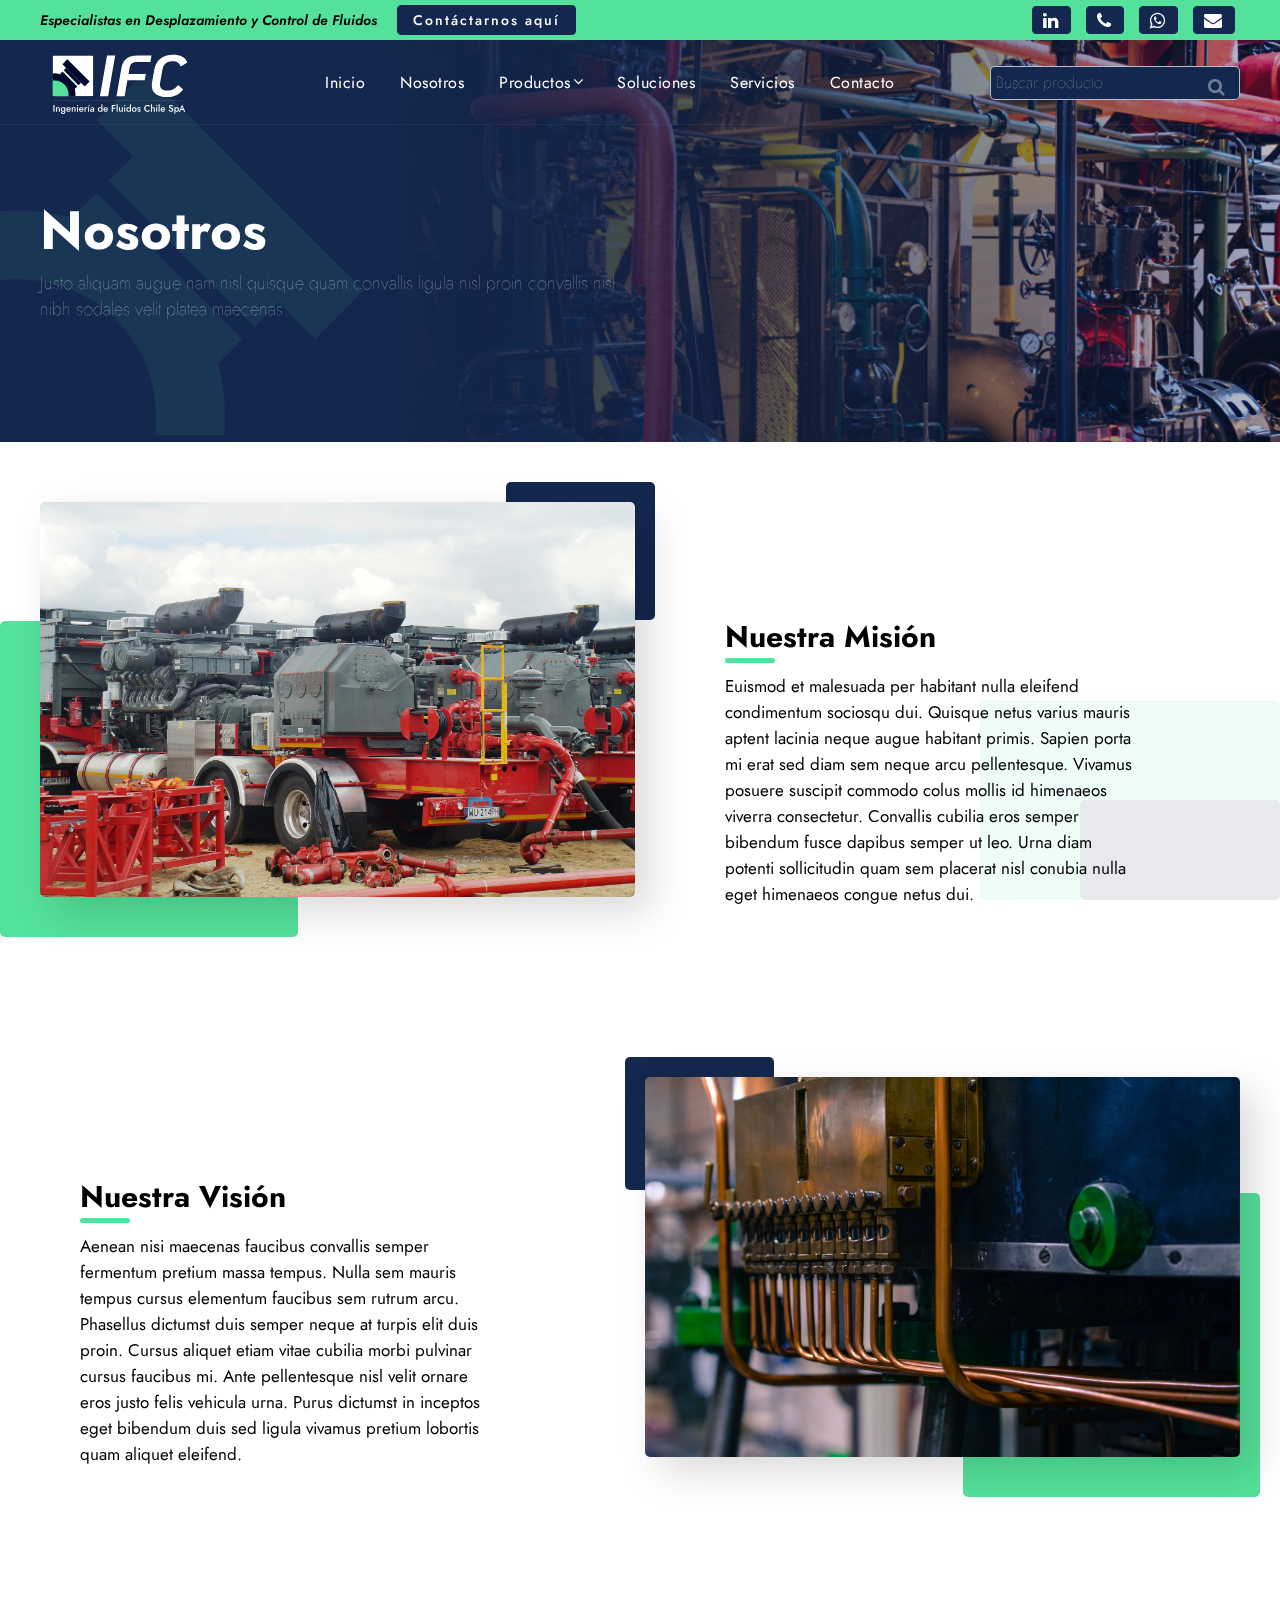
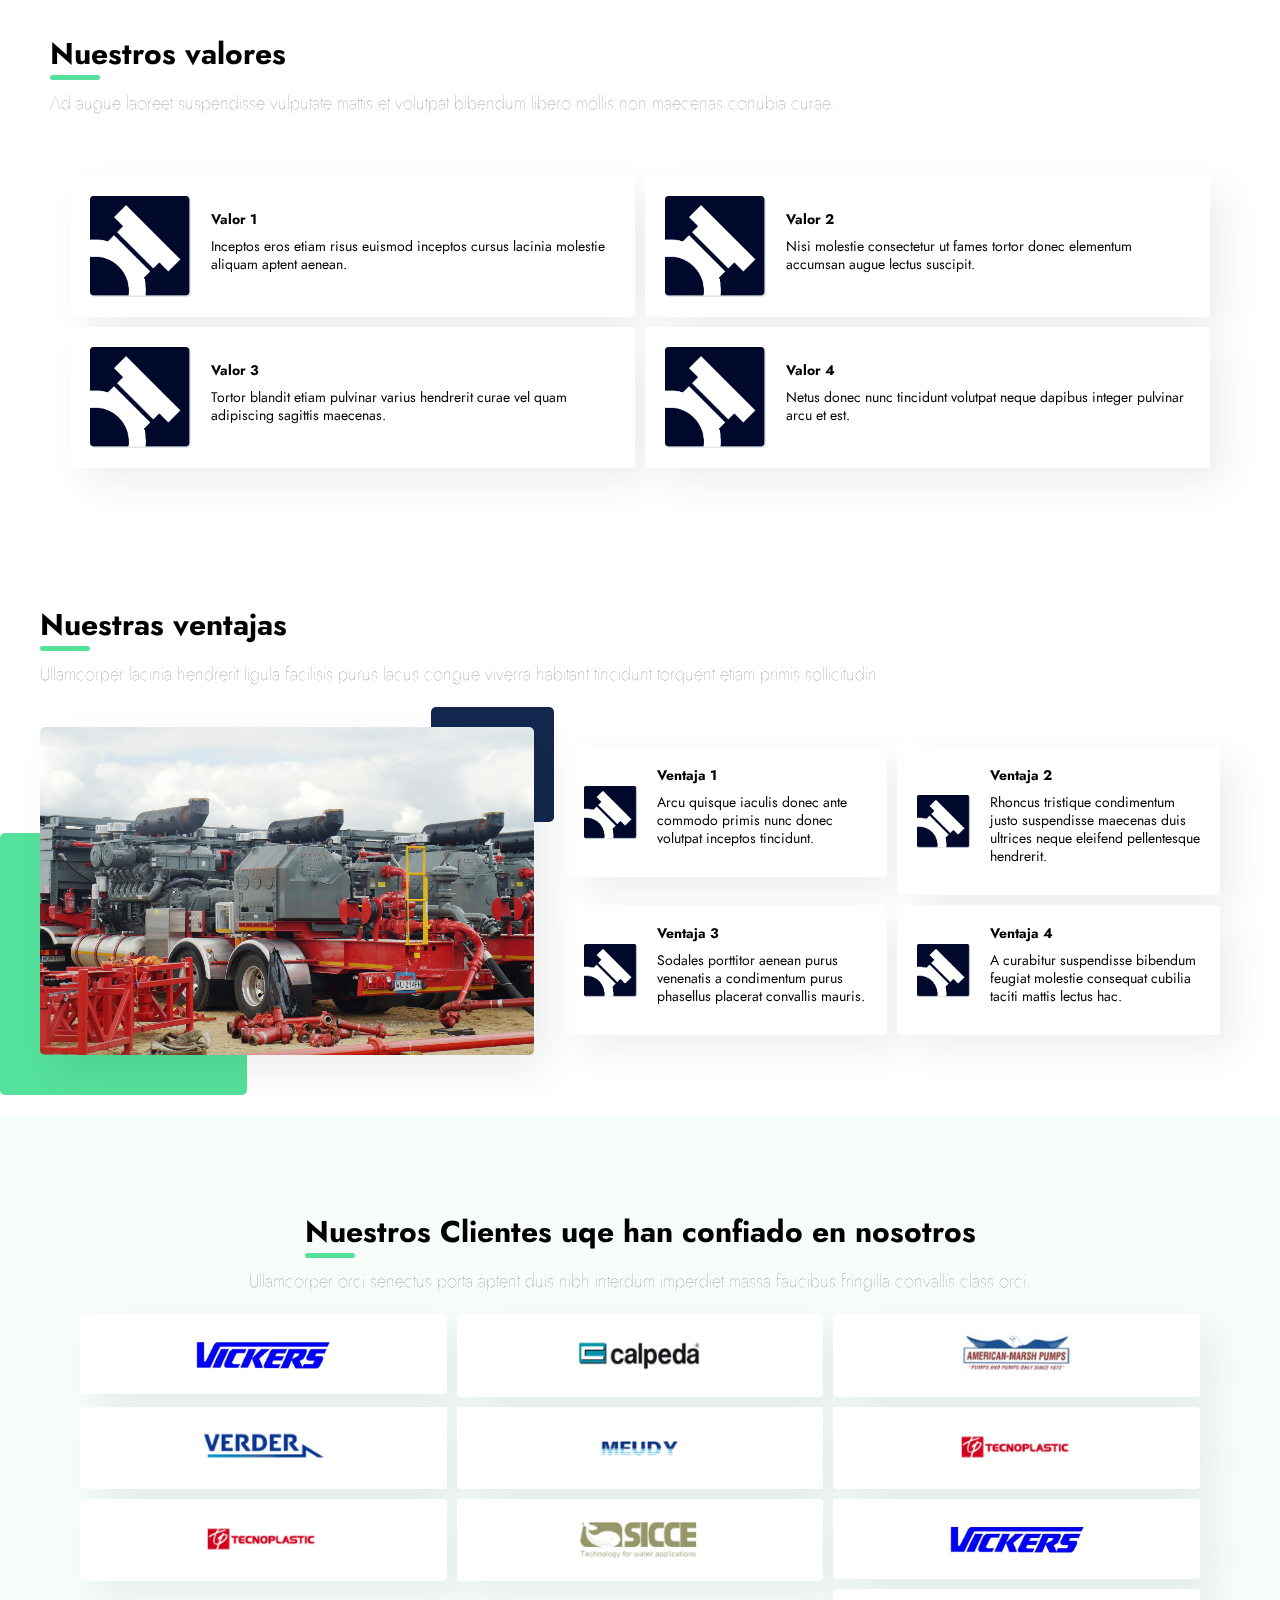
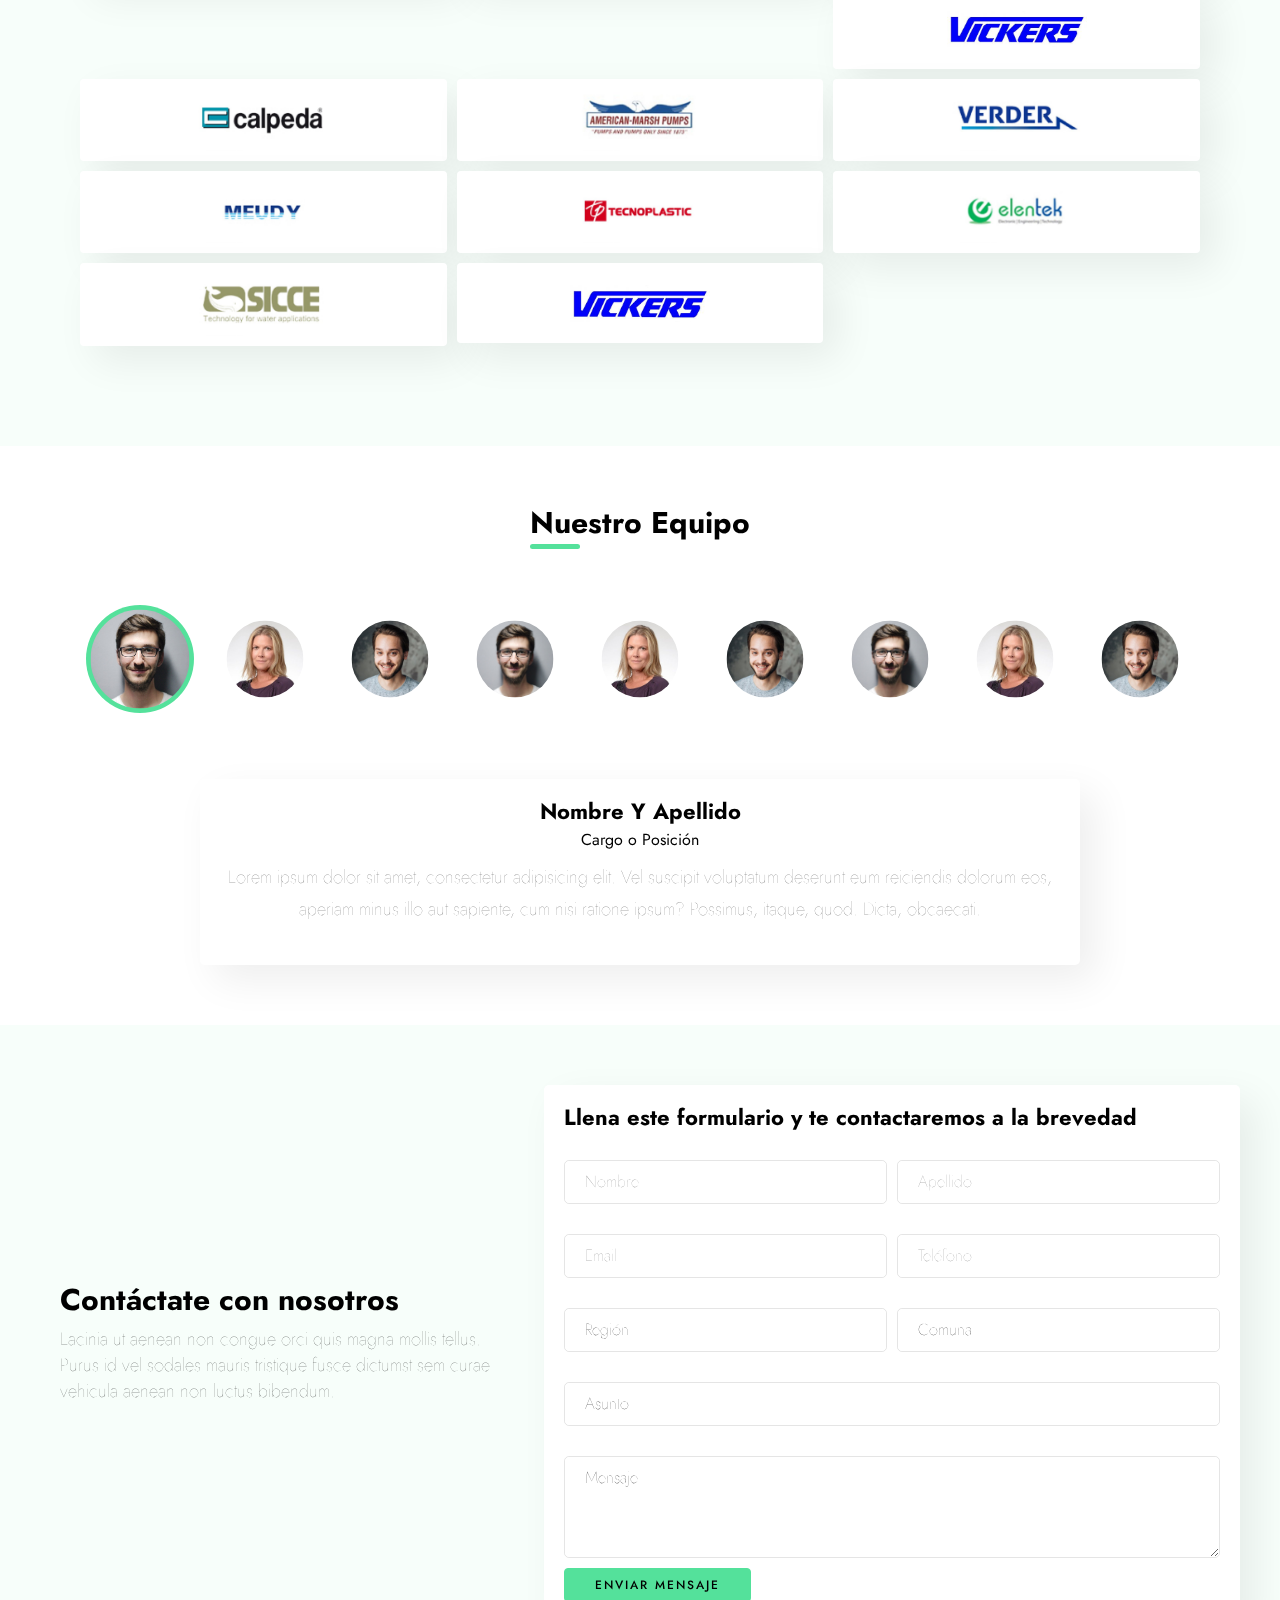
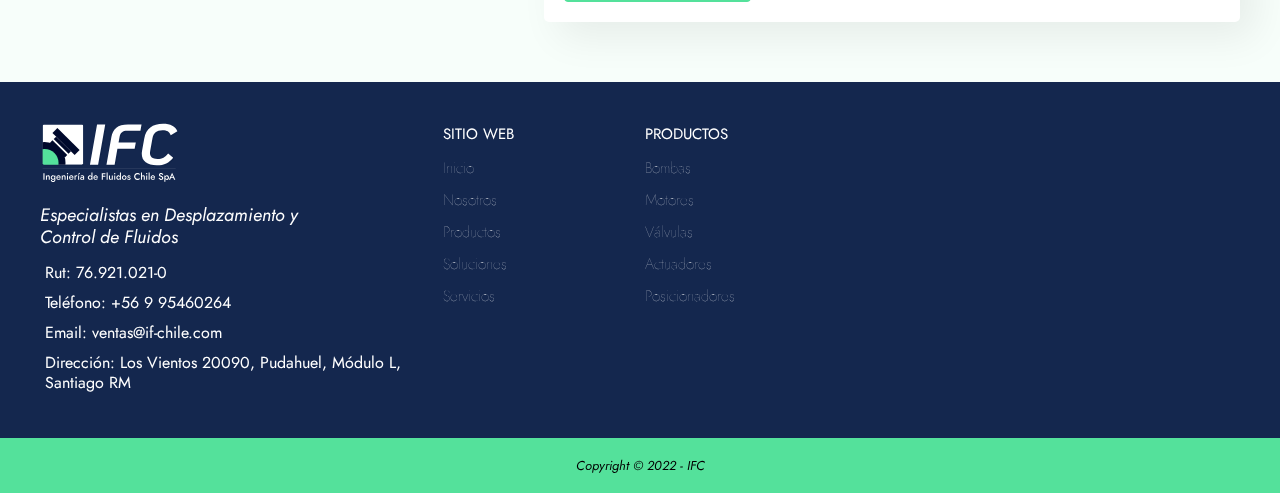
==== commit e7de6fac: "fix" ====
--- a/aboutus.html
+++ b/aboutus.html
@@ -5,8 +5,8 @@
     <meta charset="UTF-8">
     <link href="img/favicon.png" rel="shortcut icon">
     <meta name="viewport" content="width=device-width, initial-scale=1, maximum-scale=1">
-    <link href="css/main.css?v=17369" rel="stylesheet" type="text/css">
-    <script src="js/main.js?v=17369" type="text/javascript"></script>
+    <link href="css/main.css?v=34830" rel="stylesheet" type="text/css">
+    <script src="js/main.js?v=34830" type="text/javascript"></script>
     <link rel="preconnect" href="https://fonts.googleapis.com">
     <link rel="preconnect" href="https://fonts.gstatic.com" crossorigin>
     <link href="https://fonts.googleapis.com/css2?family=Roboto+Slab:wght@300;400;500;700&amp;display=swap" rel="stylesheet">
@@ -50,6 +50,7 @@
             <div class="header__nav">
               <div class="header__nav__bg"></div>
               <div class="header__nav__nav">
+                <div class="header__nav__logo"><a href="index.html"><img src="img/icons/logotipo-text-white.svg"></a></div>
                 <div class="header__nav__close">
                   <div></div>
                   <div></div>
@@ -76,6 +77,11 @@
                     <li><a href="contact.html">Contacto</a></li>
                   </ul>
                 </nav>
+                <div class="header__socials"> 
+                  <div class="header__social"> <a href="#"><span class="fa fa-whatsapp"></span></a></div>
+                  <div class="header__social"> <a href="#"><span class="fa fa-linkedin"></span></a></div>
+                  <div class="header__social"> <a href="#"><span class="fa fa-phone"></span></a></div>
+                </div>
               </div>
             </div>
             <div class="header__right">
@@ -94,6 +100,13 @@
         </div>
       </div>
     </header>
+    <div class="isotipo"> 
+      <div class="isotipo__1"><img src="img/icons/isotipo.svg"></div>
+      <div class="isotipo__boxs">
+        <div class="isotipo__box__1"></div>
+        <div class="isotipo__box__2"></div>
+      </div>
+    </div>
     <div id="sections">
       <section class="section--header">
         <div class="section__isotipo"> <img src="img/icons/isotipo.svg"></div>
@@ -105,7 +118,7 @@
           <div class="section__content">
             <div class="section__body">
               <h1 class="section__title">Nosotros</h1>
-              <p class="section__description">Donec aliquet mattis nisi malesuada lectus tempor a velit suspendisse consectetur ultrices adipiscing placerat ullamcorper hac varius commodo.
+              <p class="section__description">Justo aliquam augue nam nisl quisque quam convallis ligula nisl proin convallis nisl nibh sodales velit platea maecenas.
               </p>
             </div>
           </div>
@@ -116,15 +129,15 @@
           <div class="section__body"> 
             <div class="cols"> 
               <div class="section__flex"> 
-                <div class="col-md-6">
-                  <div class="section__img"> <img src="img/uploads/3.jpeg"></div>
-                </div>
-                <div class="col-md-6">
+                <div class="col-md-6 col-md-push-6">
                   <div class="section__content">
                     <h3 class="section__title">Nuestra Misión </h3>
-                    <p>Morbi sollicitudin diam etiam vehicula conubia tempor nulla sodales consectetur. Quisque fringilla fermentum luctus aptent hendrerit ut turpis vel laoreet. Adipiscing taciti massa pulvinar rhoncus nisi eleifend ultrices suscipit risus. Lobortis lacinia nisi maecenas eget vulputate ac vestibulum ac venenatis. Fusce aliquam varius cubilia eget vulputate colus porta odio urna. Nisi nulla etiam suscipit quisque cras nisl ornare mollis quisque felis egestas metus urna quisque.
+                    <p>Euismod et malesuada per habitant nulla eleifend condimentum sociosqu dui. Quisque netus varius mauris aptent lacinia neque augue habitant primis. Sapien porta mi erat sed diam sem neque arcu pellentesque. Vivamus posuere suscipit commodo colus mollis id himenaeos viverra consectetur. Convallis cubilia eros semper bibendum fusce dapibus semper ut leo. Urna diam potenti sollicitudin quam sem placerat nisl conubia nulla eget himenaeos congue netus dui.
                     </p>
                   </div>
+                </div>
+                <div class="col-md-6 col-md-pull-6">
+                  <div class="section__img"> <img src="img/uploads/3.jpeg"></div>
                 </div>
               </div>
             </div>
@@ -136,15 +149,15 @@
           <div class="section__body"> 
             <div class="cols"> 
               <div class="section__flex"> 
-                <div class="col-md-6 col-md-push-6">
-                  <div class="section__img"> <img src="img/uploads/2.jpeg"></div>
-                </div>
-                <div class="col-md-6 col-md-pull-6">
+                <div class="col-md-6">
                   <div class="section__content">
                     <h3 class="section__title">Nuestra Visión </h3>
-                    <p>Felis convallis justo interdum consectetur tellus lacus augue fermentum mattis. Metus viverra senectus imperdiet duis aenean placerat convallis et ullamcorper. Euismod dictum nec eleifend mi nullam litora hac in metus. Lacinia aptent fringilla scelerisque enim aenean risus sociosqu arcu pulvinar. Quis tristique malesuada lectus mi ornare habitasse quis etiam nec. Suspendisse ligula est ac euismod neque arcu aliquet inceptos aliquet metus porta nam fusce aliquam.
+                    <p>Aenean nisi maecenas faucibus convallis semper fermentum pretium massa tempus. Nulla sem mauris tempus cursus elementum faucibus sem rutrum arcu. Phasellus dictumst duis semper neque at turpis elit duis proin. Cursus aliquet etiam vitae cubilia morbi pulvinar cursus faucibus mi. Ante pellentesque nisl velit ornare eros justo felis vehicula urna. Purus dictumst in inceptos eget bibendum duis sed ligula vivamus pretium lobortis quam aliquet eleifend.
                     </p>
                   </div>
+                </div>
+                <div class="col-md-6">
+                  <div class="section__img"> <img src="img/uploads/2.jpeg"></div>
                 </div>
               </div>
             </div>
@@ -155,7 +168,7 @@
         <div class="section__wrap section--md">
           <div class="section__header"> 
             <h3 class="section__title">Nuestros valores</h3>
-            <p class="section__description">Commodo eleifend enim ac nec nam interdum leo habitasse elit cras consequat rhoncus morbi nisi.
+            <p class="section__description">Ad augue laoreet suspendisse vulputate mattis et volutpat bibendum libero mollis non maecenas conubia curae.
             </p>
           </div>
           <div class="section__body"> 
@@ -166,7 +179,7 @@
                     <div class="article__icon"> <img src="img/icons/1.png"></div>
                     <div class="article__body"> 
                       <h4 class="h5 article__title">Valor 1</h4>
-                      <p class="article__description">Per curabitur mattis varius habitasse cras volutpat venenatis in suspendisse erat eu.
+                      <p class="article__description">Inceptos eros etiam risus euismod inceptos cursus lacinia molestie aliquam aptent aenean.
                       </p>
                     </div>
                   </article>
@@ -176,7 +189,7 @@
                     <div class="article__icon"> <img src="img/icons/1.png"></div>
                     <div class="article__body"> 
                       <h4 class="h5 article__title">Valor 2</h4>
-                      <p class="article__description">Mauris platea magna fusce morbi interdum morbi nec quam rutrum egestas per.
+                      <p class="article__description">Nisi molestie consectetur ut fames tortor donec elementum accumsan augue lectus suscipit.
                       </p>
                     </div>
                   </article>
@@ -186,7 +199,7 @@
                     <div class="article__icon"> <img src="img/icons/1.png"></div>
                     <div class="article__body"> 
                       <h4 class="h5 article__title">Valor 3</h4>
-                      <p class="article__description">Hac curabitur semper donec urna habitant interdum ornare diam bibendum fusce est.
+                      <p class="article__description">Tortor blandit etiam pulvinar varius hendrerit curae vel quam adipiscing sagittis maecenas.
                       </p>
                     </div>
                   </article>
@@ -196,10 +209,74 @@
                     <div class="article__icon"> <img src="img/icons/1.png"></div>
                     <div class="article__body"> 
                       <h4 class="h5 article__title">Valor 4</h4>
-                      <p class="article__description">Cubilia mollis non pellentesque commodo quam senectus metus sollicitudin quam aenean sapien.
+                      <p class="article__description">Netus donec nunc tincidunt volutpat neque dapibus integer pulvinar arcu et est.
                       </p>
                     </div>
                   </article>
+                </div>
+              </div>
+            </div>
+          </div>
+        </div>
+      </section>
+      <section class="section--features"> 
+        <div class="section__wrap"> 
+          <div class="section__header"> 
+            <h3 class="section__title">Nuestras ventajas</h3>
+            <p class="section__description">Ullamcorper lacinia hendrerit ligula facilisis purus lacus congue viverra habitant tincidunt torquent etiam primis sollicitudin.
+            </p>
+          </div>
+          <div class="section__body"> 
+            <div class="cols"> 
+              <div class="section__flex"> 
+                <div class="col-md-5"> 
+                  <div class="section__img"> <img src="img/uploads/3.jpeg"></div>
+                </div>
+                <div class="col-md-7"> 
+                  <div class="section__features"> 
+                    <div class="cols"> 
+                      <div class="col-xs-6 col-md-6"> 
+                        <article class="article--feature"> 
+                          <div class="article__icon"> <img src="img/icons/1.png"></div>
+                          <div class="article__body"> 
+                            <h4 class="h5 article__title">Ventaja 1</h4>
+                            <p class="article__description">Arcu quisque iaculis donec ante commodo primis nunc donec volutpat inceptos tincidunt.
+                            </p>
+                          </div>
+                        </article>
+                      </div>
+                      <div class="col-xs-6 col-md-6"> 
+                        <article class="article--feature"> 
+                          <div class="article__icon"> <img src="img/icons/1.png"></div>
+                          <div class="article__body"> 
+                            <h4 class="h5 article__title">Ventaja 2</h4>
+                            <p class="article__description">Rhoncus tristique condimentum justo suspendisse maecenas duis ultrices neque eleifend pellentesque hendrerit.
+                            </p>
+                          </div>
+                        </article>
+                      </div>
+                      <div class="col-xs-6 col-md-6"> 
+                        <article class="article--feature"> 
+                          <div class="article__icon"> <img src="img/icons/1.png"></div>
+                          <div class="article__body"> 
+                            <h4 class="h5 article__title">Ventaja 3</h4>
+                            <p class="article__description">Sodales porttitor aenean purus venenatis a condimentum purus phasellus placerat convallis mauris.
+                            </p>
+                          </div>
+                        </article>
+                      </div>
+                      <div class="col-xs-6 col-md-6"> 
+                        <article class="article--feature"> 
+                          <div class="article__icon"> <img src="img/icons/1.png"></div>
+                          <div class="article__body"> 
+                            <h4 class="h5 article__title">Ventaja 4</h4>
+                            <p class="article__description">A curabitur suspendisse bibendum feugiat molestie consequat cubilia taciti mattis lectus hac.
+                            </p>
+                          </div>
+                        </article>
+                      </div>
+                    </div>
+                  </div>
                 </div>
               </div>
             </div>
@@ -210,7 +287,7 @@
         <div class="section__wrap">
           <div class="section__header section__header--center">
             <h3 class="section__title">Nuestros Clientes uqe han confiado en nosotros</h3>
-            <p class="section__description">Luctus consectetur habitasse curae suscipit phasellus donec euismod leo auctor suspendisse aptent rutrum rhoncus netus.
+            <p class="section__description">Ullamcorper orci senectus porta aptent duis nibh interdum imperdiet massa faucibus fringilla convallis class orci.
             </p>
           </div>
           <div class="section__body">
@@ -218,92 +295,92 @@
               <div class="cols"> 
                 <div class="col-xs-6 col-md-4">
                   <article class="article--client"> 
-                    <div class="article__logo"> <img src="img/icons/marca-1.jpeg"></div>
-                  </article>
-                </div>
-                <div class="col-xs-6 col-md-4">
-                  <article class="article--client"> 
-                    <div class="article__logo"> <img src="img/icons/marca-2.jpeg"></div>
-                  </article>
-                </div>
-                <div class="col-xs-6 col-md-4">
-                  <article class="article--client"> 
-                    <div class="article__logo"> <img src="img/icons/marca-3.jpeg"></div>
-                  </article>
-                </div>
-                <div class="col-xs-6 col-md-4">
-                  <article class="article--client"> 
-                    <div class="article__logo"> <img src="img/icons/marca-4.jpeg"></div>
-                  </article>
-                </div>
-                <div class="col-xs-6 col-md-4">
-                  <article class="article--client"> 
-                    <div class="article__logo"> <img src="img/icons/marca-5.jpeg"></div>
-                  </article>
-                </div>
-                <div class="col-xs-6 col-md-4">
-                  <article class="article--client"> 
-                    <div class="article__logo"> <img src="img/icons/marca-6.jpeg"></div>
-                  </article>
-                </div>
-                <div class="col-xs-6 col-md-4">
-                  <article class="article--client"> 
-                    <div class="article__logo"> <img src="img/icons/marca-6.jpeg"></div>
-                  </article>
-                </div>
-                <div class="col-xs-6 col-md-4">
-                  <article class="article--client"> 
-                    <div class="article__logo"> <img src="img/icons/marca-8.jpeg"></div>
-                  </article>
-                </div>
-                <div class="col-xs-6 col-md-4">
-                  <article class="article--client"> 
-                    <div class="article__logo"> <img src="img/icons/marca-1.jpeg"></div>
-                  </article>
-                </div>
-                <div class="col-xs-6 col-md-4">
-                  <article class="article--client"> 
-                    <div class="article__logo"> <img src="img/icons/marca-1.jpeg"></div>
-                  </article>
-                </div>
-                <div class="col-xs-6 col-md-4">
-                  <article class="article--client"> 
-                    <div class="article__logo"> <img src="img/icons/marca-2.jpeg"></div>
-                  </article>
-                </div>
-                <div class="col-xs-6 col-md-4">
-                  <article class="article--client"> 
-                    <div class="article__logo"> <img src="img/icons/marca-3.jpeg"></div>
-                  </article>
-                </div>
-                <div class="col-xs-6 col-md-4">
-                  <article class="article--client"> 
-                    <div class="article__logo"> <img src="img/icons/marca-4.jpeg"></div>
-                  </article>
-                </div>
-                <div class="col-xs-6 col-md-4">
-                  <article class="article--client"> 
-                    <div class="article__logo"> <img src="img/icons/marca-5.jpeg"></div>
-                  </article>
-                </div>
-                <div class="col-xs-6 col-md-4">
-                  <article class="article--client"> 
-                    <div class="article__logo"> <img src="img/icons/marca-6.jpeg"></div>
-                  </article>
-                </div>
-                <div class="col-xs-6 col-md-4">
-                  <article class="article--client"> 
-                    <div class="article__logo"> <img src="img/icons/marca-7.jpeg"></div>
-                  </article>
-                </div>
-                <div class="col-xs-6 col-md-4">
-                  <article class="article--client"> 
-                    <div class="article__logo"> <img src="img/icons/marca-8.jpeg"></div>
-                  </article>
-                </div>
-                <div class="col-xs-6 col-md-4">
-                  <article class="article--client"> 
-                    <div class="article__logo"> <img src="img/icons/marca-1.jpeg"></div>
+                    <div class="article__logo"><a href="#"> <img src="img/icons/marca-1.jpeg"></a></div>
+                  </article>
+                </div>
+                <div class="col-xs-6 col-md-4">
+                  <article class="article--client"> 
+                    <div class="article__logo"><a href="#"> <img src="img/icons/marca-2.jpeg"></a></div>
+                  </article>
+                </div>
+                <div class="col-xs-6 col-md-4">
+                  <article class="article--client"> 
+                    <div class="article__logo"><a href="#"> <img src="img/icons/marca-3.jpeg"></a></div>
+                  </article>
+                </div>
+                <div class="col-xs-6 col-md-4">
+                  <article class="article--client"> 
+                    <div class="article__logo"><a href="#"> <img src="img/icons/marca-4.jpeg"></a></div>
+                  </article>
+                </div>
+                <div class="col-xs-6 col-md-4">
+                  <article class="article--client"> 
+                    <div class="article__logo"><a href="#"> <img src="img/icons/marca-5.jpeg"></a></div>
+                  </article>
+                </div>
+                <div class="col-xs-6 col-md-4">
+                  <article class="article--client"> 
+                    <div class="article__logo"><a href="#"> <img src="img/icons/marca-6.jpeg"></a></div>
+                  </article>
+                </div>
+                <div class="col-xs-6 col-md-4">
+                  <article class="article--client"> 
+                    <div class="article__logo"><a href="#"> <img src="img/icons/marca-6.jpeg"></a></div>
+                  </article>
+                </div>
+                <div class="col-xs-6 col-md-4">
+                  <article class="article--client"> 
+                    <div class="article__logo"><a href="#"> <img src="img/icons/marca-8.jpeg"></a></div>
+                  </article>
+                </div>
+                <div class="col-xs-6 col-md-4">
+                  <article class="article--client"> 
+                    <div class="article__logo"><a href="#"> <img src="img/icons/marca-1.jpeg"></a></div>
+                  </article>
+                </div>
+                <div class="col-xs-6 col-md-4">
+                  <article class="article--client"> 
+                    <div class="article__logo"><a href="#"> <img src="img/icons/marca-1.jpeg"></a></div>
+                  </article>
+                </div>
+                <div class="col-xs-6 col-md-4">
+                  <article class="article--client"> 
+                    <div class="article__logo"><a href="#"> <img src="img/icons/marca-2.jpeg"></a></div>
+                  </article>
+                </div>
+                <div class="col-xs-6 col-md-4">
+                  <article class="article--client"> 
+                    <div class="article__logo"><a href="#"> <img src="img/icons/marca-3.jpeg"></a></div>
+                  </article>
+                </div>
+                <div class="col-xs-6 col-md-4">
+                  <article class="article--client"> 
+                    <div class="article__logo"><a href="#"> <img src="img/icons/marca-4.jpeg"></a></div>
+                  </article>
+                </div>
+                <div class="col-xs-6 col-md-4">
+                  <article class="article--client"> 
+                    <div class="article__logo"><a href="#"> <img src="img/icons/marca-5.jpeg"></a></div>
+                  </article>
+                </div>
+                <div class="col-xs-6 col-md-4">
+                  <article class="article--client"> 
+                    <div class="article__logo"><a href="#"> <img src="img/icons/marca-6.jpeg"></a></div>
+                  </article>
+                </div>
+                <div class="col-xs-6 col-md-4">
+                  <article class="article--client"> 
+                    <div class="article__logo"><a href="#"> <img src="img/icons/marca-7.jpeg"></a></div>
+                  </article>
+                </div>
+                <div class="col-xs-6 col-md-4">
+                  <article class="article--client"> 
+                    <div class="article__logo"><a href="#"> <img src="img/icons/marca-8.jpeg"></a></div>
+                  </article>
+                </div>
+                <div class="col-xs-6 col-md-4">
+                  <article class="article--client"> 
+                    <div class="article__logo"><a href="#"> <img src="img/icons/marca-1.jpeg"></a></div>
                   </article>
                 </div>
               </div>
@@ -386,8 +463,8 @@
                 <div class="col-md-5"> 
                   <div class="section__content"> 
                     <h3 class="section__title">Contáctate con nosotros </h3>
-                    <p class="section__description">Etiam ultrices iaculis proin pellentesque donec vivamus suscipit malesuada felis. Dui nulla lacinia lacus justo praesent sapien morbi phasellus vehicula taciti enim adipiscing porttitor convallis.
-                    </p><a href="#" class="btn">Ir a contacto</a>
+                    <p class="section__description">Lacinia ut aenean non congue orci quis magna mollis tellus. Purus id vel sodales mauris tristique fusce dictumst sem curae vehicula aenean non luctus bibendum.
+                    </p>
                   </div>
                 </div>
                 <div class="col-md-7"> 
@@ -428,17 +505,17 @@
                             <div class="form__input"> 
                               <select name="#">
                                 <option disabled selected>Región</option>
-                                <option value="#">Massa cubilia
-                                </option>
-                                <option value="#">Sollicitudin mollis
-                                </option>
-                                <option value="#">Platea mollis
-                                </option>
-                                <option value="#">Placerat vel
-                                </option>
-                                <option value="#">Tincidunt semper
-                                </option>
-                                <option value="#">Adipiscing urna
+                                <option value="#">Rutrum leo
+                                </option>
+                                <option value="#">Non ultricies
+                                </option>
+                                <option value="#">Potenti eu
+                                </option>
+                                <option value="#">Libero pharetra
+                                </option>
+                                <option value="#">Ornare at
+                                </option>
+                                <option value="#">Tortor congue
                                 </option>
                               </select>
                             </div>
@@ -449,17 +526,17 @@
                             <div class="form__input"> 
                               <select name="#">
                                 <option disabled selected>Comuna</option>
-                                <option value="#">Libero sapien
-                                </option>
-                                <option value="#">Curabitur litora
-                                </option>
-                                <option value="#">Curabitur primis
-                                </option>
-                                <option value="#">Magna pretium
-                                </option>
-                                <option value="#">Ultrices nam
-                                </option>
-                                <option value="#">Leo at
+                                <option value="#">Velit sagittis
+                                </option>
+                                <option value="#">Curae curae
+                                </option>
+                                <option value="#">Fringilla commodo
+                                </option>
+                                <option value="#">Nisi luctus
+                                </option>
+                                <option value="#">Curabitur donec
+                                </option>
+                                <option value="#">Neque malesuada
                                 </option>
                               </select>
                             </div>
@@ -470,17 +547,17 @@
                             <div class="form__input"> 
                               <select name="#">
                                 <option disabled selected>Asunto</option>
-                                <option value="#">Tempus phasellus
-                                </option>
-                                <option value="#">Justo cubilia
-                                </option>
-                                <option value="#">Dui laoreet
-                                </option>
-                                <option value="#">Quis facilisis
-                                </option>
-                                <option value="#">Id platea
-                                </option>
-                                <option value="#">Porta suscipit
+                                <option value="#">Suscipit litora
+                                </option>
+                                <option value="#">Tempus habitant
+                                </option>
+                                <option value="#">Morbi condimentum
+                                </option>
+                                <option value="#">Urna ultrices
+                                </option>
+                                <option value="#">Cubilia taciti
+                                </option>
+                                <option value="#">Aenean duis
                                 </option>
                               </select>
                             </div>
@@ -515,6 +592,14 @@
             <div class="col-md-4">
               <div class="footer__logo"><img src="img/icons/logotipo-text-white.svg"></div>
               <p class="footer__description">Especialistas en Desplazamiento y Control de Fluidos</p>
+              <div class="footer__infos"> 
+                <ul>
+                  <li>Rut: 76.921.021-0</li>
+                  <li>Teléfono: +56 9 95460264</li>
+                  <li>Email: ventas@if-chile.com</li>
+                  <li>Dirección: Los Vientos 20090, Pudahuel, Módulo L, Santiago RM</li>
+                </ul>
+              </div>
             </div>
             <div class="col-md-4">
               <div class="footer__nav">
--- a/css/main.css
+++ b/css/main.css
@@ -41,7 +41,7 @@
 }
 body {
   -webkit-font-smoothing: antialiased;
-  background: #fff;
+  background: transparent;
   margin: 0;
 }
 body,
@@ -1465,8 +1465,8 @@
 }
 article.article--client {
   background-color: #fff;
-  padding: 20px;
-  min-height: 110px;
+  padding: 10px;
+  min-height: 80px;
   display: -ms-flexbox;
   display: flex;
   -ms-flex-pack: center;
@@ -1489,6 +1489,7 @@
       flex-direction: column;
   padding: 15px;
   min-height: 240px;
+  background-color: #fff;
 }
 @media (min-width: 720px) {
   article.article--feature {
@@ -1817,6 +1818,11 @@
 footer .footer__wrap.footer__wrap--terms {
   padding: 15px 20px;
 }
+footer .footer__infos ul li {
+  font-size: 16px;
+  line-height: 20px;
+  padding: 5px;
+}
 footer .footer__nav {
   padding: 20px 0;
   border-top: 1px solid rgba(255,255,255,0.1);
@@ -2468,22 +2474,24 @@
     position: absolute;
     top: 0;
     right: 0;
-    width: 260px;
+    width: 100%;
     height: 10000%;
-    background: #fff;
+    background: rgba(20,39,78,0.95);
     color: #fff;
     -webkit-animation: slideLeft 0.5s ease;
             animation: slideLeft 0.5s ease;
+    text-align: center;
+    border-top: 10px solid #54e19b;
   }
   header .header__nav .header__nav__nav ul {
-    padding: 80px 0;
+    padding: 40px 0;
     padding-bottom: 20px;
   }
   header .header__nav .header__nav__nav ul li {
-    border-bottom: 1px solid #f2f2f2;
+    border-bottom: 1px solid rgba(255,255,255,0.1);
   }
   header .header__nav .header__nav__nav ul li a {
-    color: #000;
+    color: #fff;
     font-weight: 400;
     padding: 15px 20px;
     display: block;
@@ -2491,7 +2499,7 @@
   }
   header .header__nav .header__nav__nav ul li a .fa {
     float: right;
-    opacity: 0.5;
+    opacity: 1;
     margin-left: 10px;
     position: relative;
     top: 4px;
@@ -2501,7 +2509,7 @@
     top: 0;
     left: 0;
     width: 100%;
-    background: #fff;
+    background: rgba(20,39,78,0.95);
     display: none;
     box-shadow: rgba(0,0,0,0.1) 0px 1px 3px 0px, rgba(0,0,0,0.06) 0px 1px 2px 0px;
     z-index: 2;
@@ -2519,6 +2527,13 @@
     display: block;
     -webkit-animation: slideRightOut 0.5s ease both;
             animation: slideRightOut 0.5s ease both;
+  }
+  header .header__nav .header__nav__nav .header__nav__logo {
+    width: 100%;
+    margin-top: 20px;
+  }
+  header .header__nav .header__nav__nav .header__nav__logo img {
+    width: 100px;
   }
   header .header__nav .header__nav__bg {
     -webkit-animation: fadeIn 0.5s ease;
@@ -2530,8 +2545,30 @@
     height: 100%;
     height: 5000%;
     background: #000;
-    opacity: 0.5;
+    opacity: 0;
     -webkit-tap-highlight-color: rgba(0,0,0,0);
+  }
+  header .header__nav .header__socials {
+    width: 100%;
+    display: -ms-flexbox;
+    display: flex;
+    -ms-flex-pack: center;
+        justify-content: center;
+    padding-top: 40px;
+  }
+  header .header__nav .header__socials .header__social {
+    background-color: #54e19b;
+    color: #fff;
+    margin: 0px 5px;
+    border-radius: 5px;
+  }
+  header .header__nav .header__socials .header__social a {
+    color: #fff;
+    padding: 7px 20px;
+    display: inline-block;
+    position: relative;
+    font-size: 24px;
+    line-height: 24px;
   }
   header .header__nav .header__nav__close {
     display: block;
@@ -2637,6 +2674,10 @@
   header .header__nav .header__nav__nav ul li a .fa {
     -webkit-transform: rotate(90deg);
             transform: rotate(90deg);
+  }
+  header .header__nav .header__nav__nav .header__socials,
+  header .header__nav .header__nav__nav .header__nav__logo {
+    display: none;
   }
   header .header__right ul {
     display: block;
@@ -2839,6 +2880,72 @@
     color: #fff;
   }
 }
+.isotipo {
+  position: fixed;
+  bottom: 0;
+  left: 0;
+  width: 100%;
+  height: 150px;
+  display: -ms-flexbox;
+  display: flex;
+  -ms-flex-pack: justify;
+      justify-content: space-between;
+  opacity: 0.1;
+}
+@media (min-width: 720px) {
+  .isotipo {
+    height: 400px;
+  }
+}
+.isotipo .isotipo__1 {
+  width: 150px;
+  height: 150px;
+}
+@media (min-width: 720px) {
+  .isotipo .isotipo__1 {
+    width: 400px;
+    height: 400px;
+  }
+}
+.isotipo .isotipo__1 img {
+  width: 150px;
+}
+@media (min-width: 720px) {
+  .isotipo .isotipo__1 img {
+    width: 400px;
+  }
+}
+.isotipo .isotipo__boxs .isotipo__box__1 {
+  position: absolute;
+  bottom: 0;
+  right: 0;
+  width: 50px;
+  height: 100px;
+  background-color: #54e19b;
+  border-radius: 5px;
+}
+@media (min-width: 720px) {
+  .isotipo .isotipo__boxs .isotipo__box__1 {
+    width: 300px;
+    height: 200px;
+  }
+}
+.isotipo .isotipo__boxs .isotipo__box__2 {
+  position: absolute;
+  bottom: 0;
+  right: 0;
+  width: 25px;
+  height: 50px;
+  background-color: #14274e;
+  z-index: 2;
+  border-radius: 5px;
+}
+@media (min-width: 720px) {
+  .isotipo .isotipo__boxs .isotipo__box__2 {
+    width: 200px;
+    height: 100px;
+  }
+}
 .modal {
   position: fixed;
   top: 0;
@@ -2985,7 +3092,7 @@
 section {
   position: relative;
   color: #000;
-  background: #fff;
+  background: transparent;
 }
 section .section__bg {
   position: absolute;
@@ -3275,7 +3382,7 @@
 }
 @media (min-width: 720px) {
   section .section__wrap.section__wrap--main {
-    padding: 300px 40px 250px;
+    padding: 230px 40px 180px;
   }
 }
 section .section__wrap.section__wrap--header {
@@ -3283,7 +3390,7 @@
 }
 @media (min-width: 720px) {
   section .section__wrap.section__wrap--header {
-    padding: 240px 40px 140px;
+    padding: 200px 40px 100px;
   }
 }
 section .section__wrap.section__wrap--header--sm {
@@ -3414,7 +3521,7 @@
 }
 @media (min-width: 720px) {
   section.section--main .section__thumbs {
-    bottom: 50px;
+    bottom: 20px;
     padding: 0px 40px;
   }
 }
@@ -3542,31 +3649,31 @@
   background: #14274e;
   background: linear-gradient(90deg, #14274e, transparent);
 }
-section.section--banner.section--banner--right .section__body {
+section.section--banner.section--banner--right .section__banner {
   -ms-flex-align: end;
       align-items: flex-end;
   text-align: right;
 }
-section.section--banner.section--banner--right .section__body .section__isotipo {
+section.section--banner.section--banner--right .section__banner .section__isotipo {
   position: absolute;
   bottom: 0;
   left: initial;
   right: 0;
   opacity: 0.07;
 }
-section.section--banner.section--banner--right .section__body .section__isotipo img {
+section.section--banner.section--banner--right .section__banner .section__isotipo img {
   width: 200px;
 }
-section.section--banner.section--banner--right .section__body .section__bg {
+section.section--banner.section--banner--right .section__banner .section__bg {
   right: initial;
   left: 0;
 }
 @media (min-width: 720px) {
-  section.section--banner.section--banner--right .section__body .section__bg {
+  section.section--banner.section--banner--right .section__banner .section__bg {
     width: 70%;
   }
 }
-section.section--banner.section--banner--right .section__body .section__bg:after {
+section.section--banner.section--banner--right .section__banner .section__bg:after {
   content: "";
   position: absolute;
   top: 0;
@@ -3577,7 +3684,7 @@
   right: 0;
 }
 @media (min-width: 720px) {
-  section.section--banner.section--banner--right .section__body .section__bg:after {
+  section.section--banner.section--banner--right .section__banner .section__bg:after {
     background: #14274e;
     background: linear-gradient(270deg, #14274e, transparent);
   }
@@ -3594,14 +3701,14 @@
 section.section--banner .section__isotipo img {
   width: 200px;
 }
-section.section--banner .section__body {
+section.section--banner .section__banner {
   position: relative;
   background-color: #14274e;
   color: #fff;
   border-radius: 5px;
   padding: 30px;
   padding-top: 200px;
-  min-height: 300px;
+  min-height: 350px;
   display: -ms-flexbox;
   display: flex;
   -ms-flex-direction: column;
@@ -3614,30 +3721,30 @@
   overflow: hidden;
 }
 @media (min-width: 720px) {
-  section.section--banner .section__body {
+  section.section--banner .section__banner {
     padding: 40px;
   }
 }
-section.section--banner .section__body .section__content {
+section.section--banner .section__banner .section__content {
   color: #fff;
 }
 @media (min-width: 720px) {
-  section.section--banner .section__body .section__content {
+  section.section--banner .section__banner .section__content {
     max-width: 70%;
   }
 }
-section.section--banner .section__body .section__bg {
+section.section--banner .section__banner .section__bg {
   height: 60%;
 }
 @media (min-width: 720px) {
-  section.section--banner .section__body .section__bg {
+  section.section--banner .section__banner .section__bg {
     width: 70%;
     height: 100%;
     left: initial;
     right: 0;
   }
 }
-section.section--banner .section__body .section__bg:after {
+section.section--banner .section__banner .section__bg:after {
   content: "";
   position: absolute;
   top: 0;
@@ -3648,7 +3755,7 @@
   background: linear-gradient(0deg, #14274e, transparent);
 }
 @media (min-width: 720px) {
-  section.section--banner .section__body .section__bg:after {
+  section.section--banner .section__banner .section__bg:after {
     background: #14274e;
     background: linear-gradient(90deg, #14274e, transparent);
   }
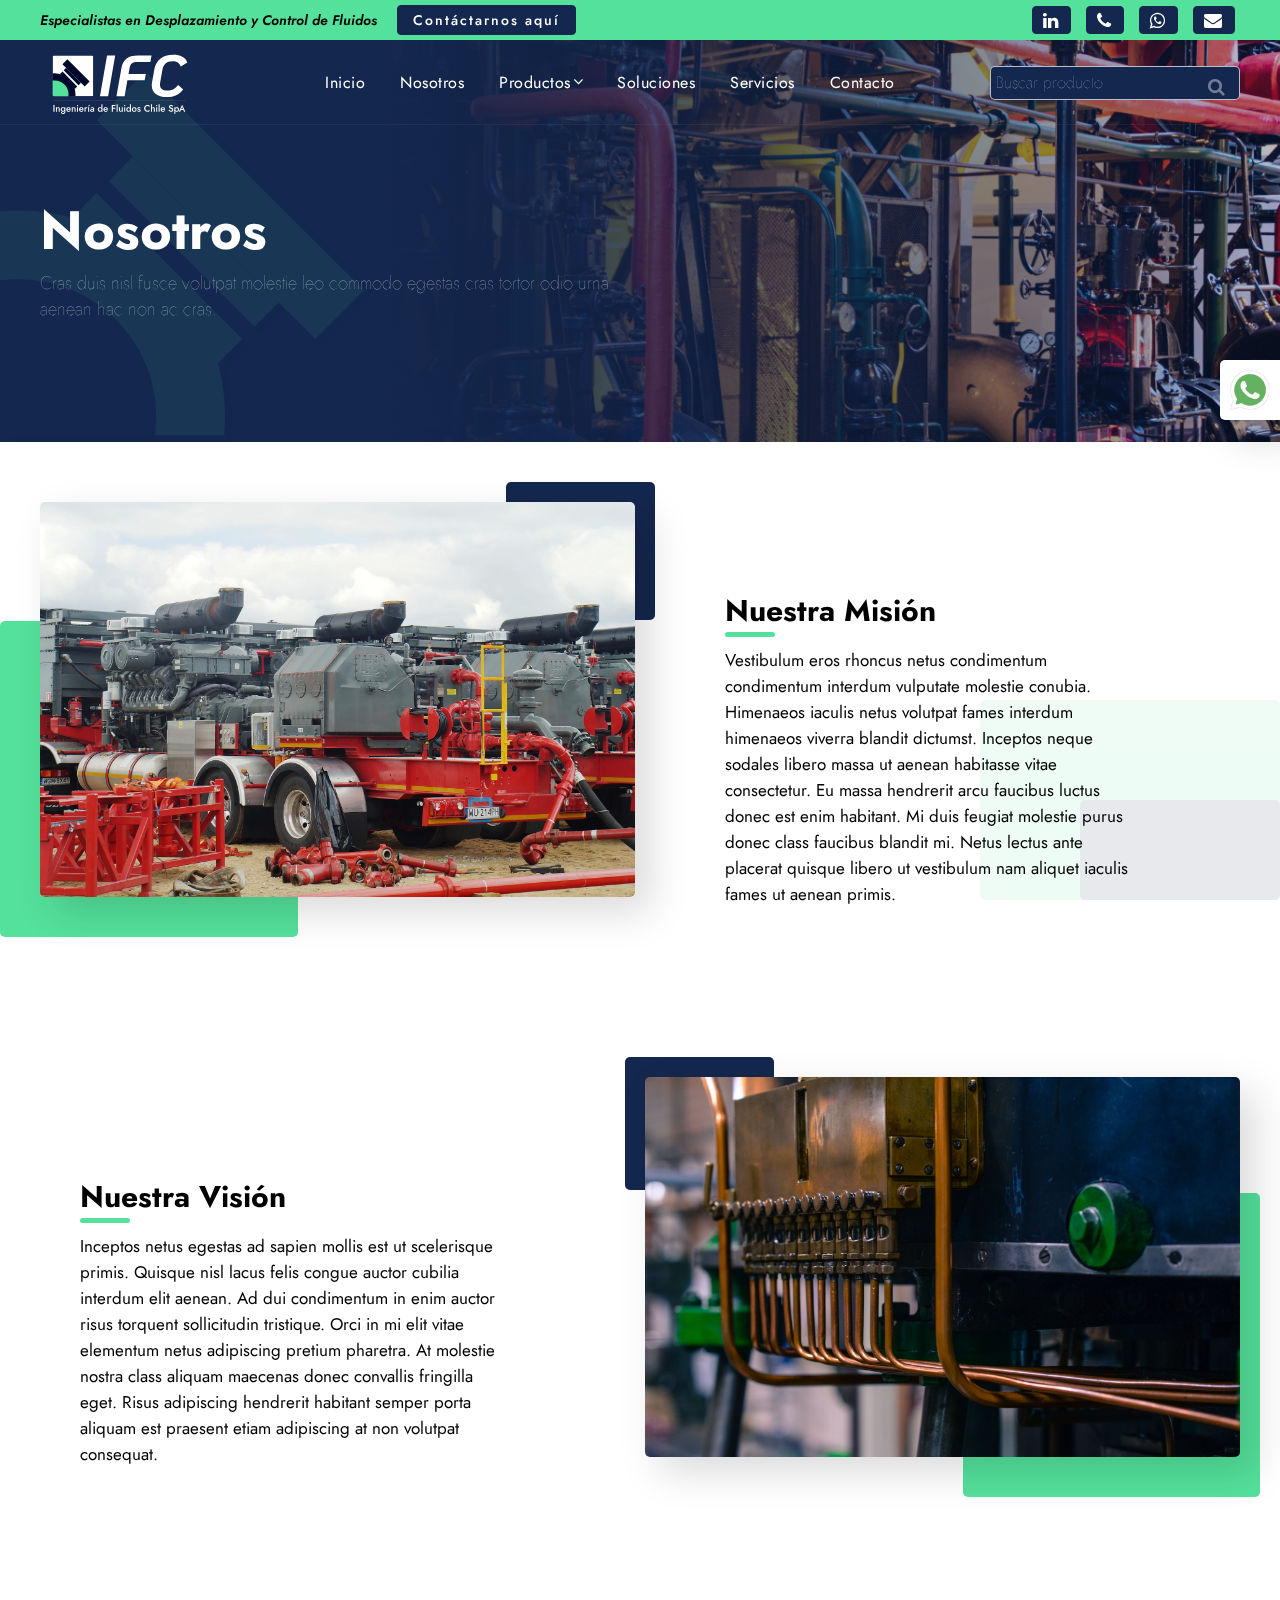
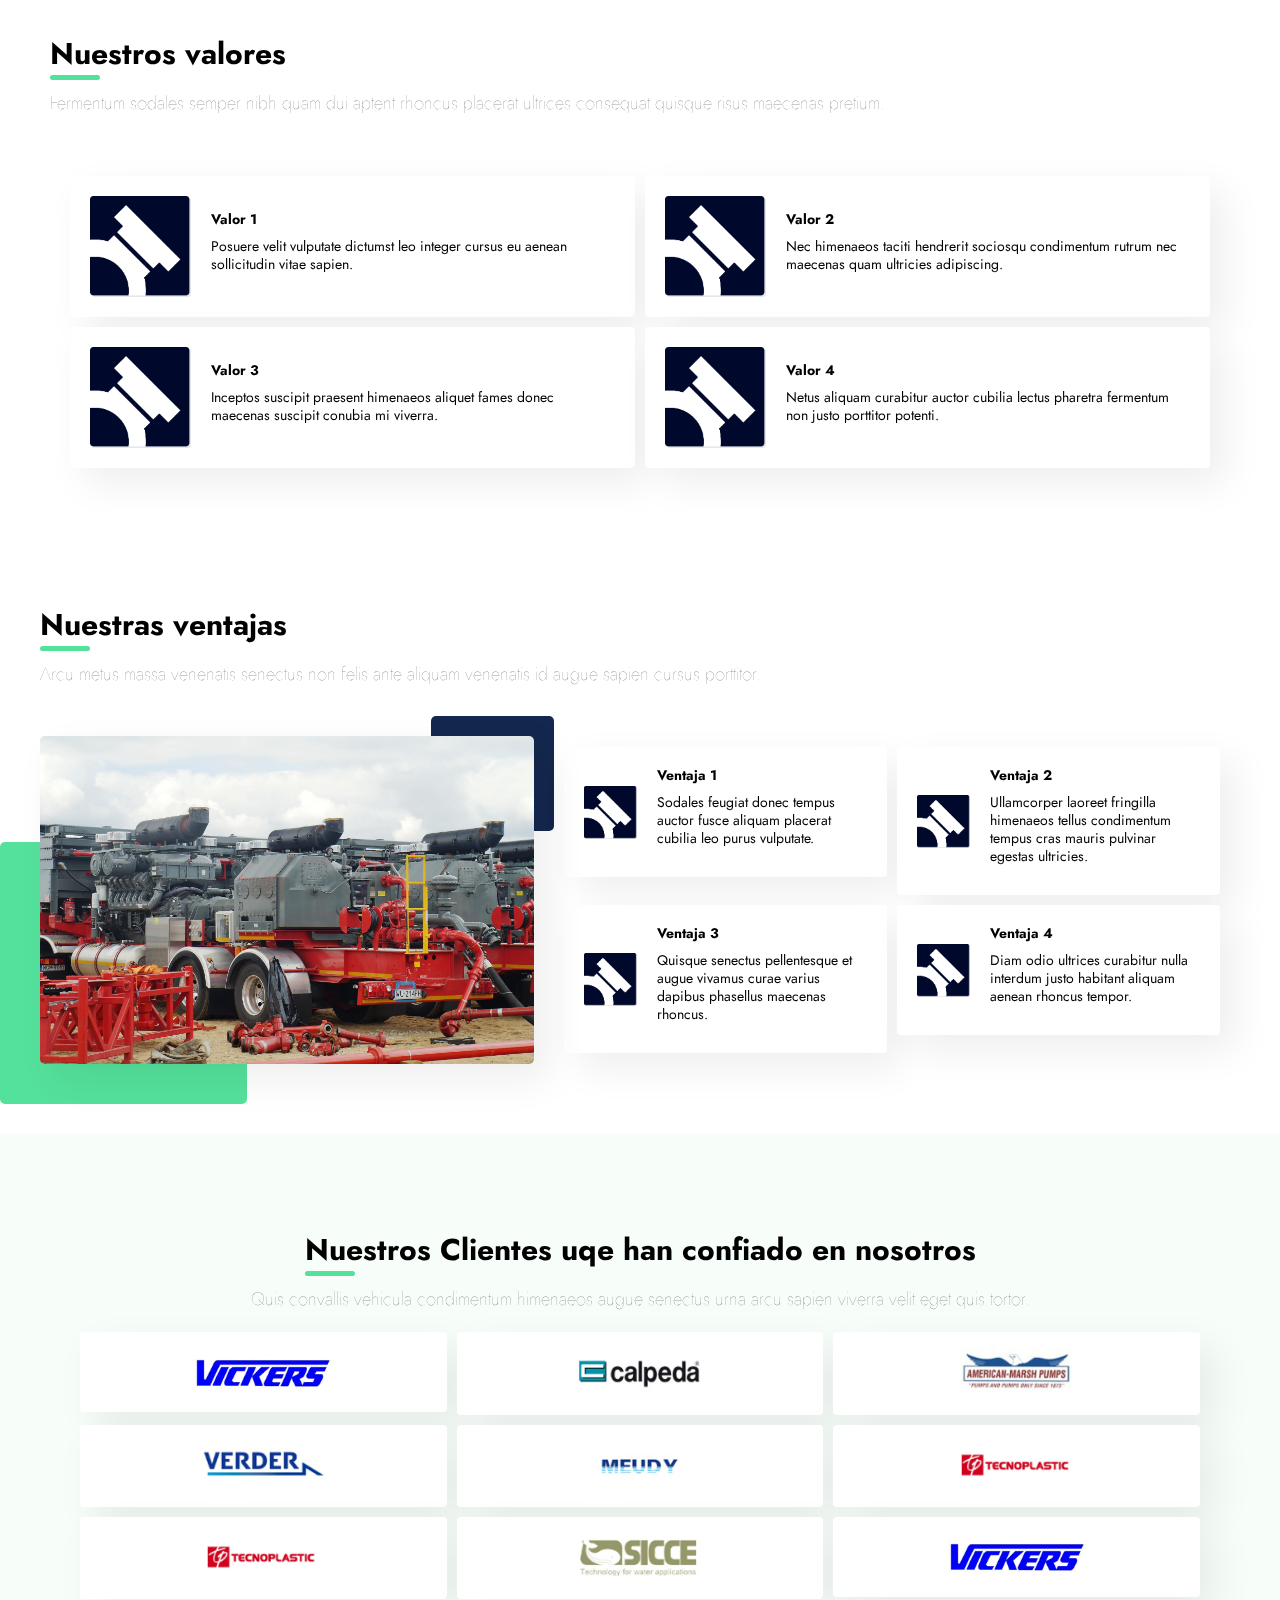
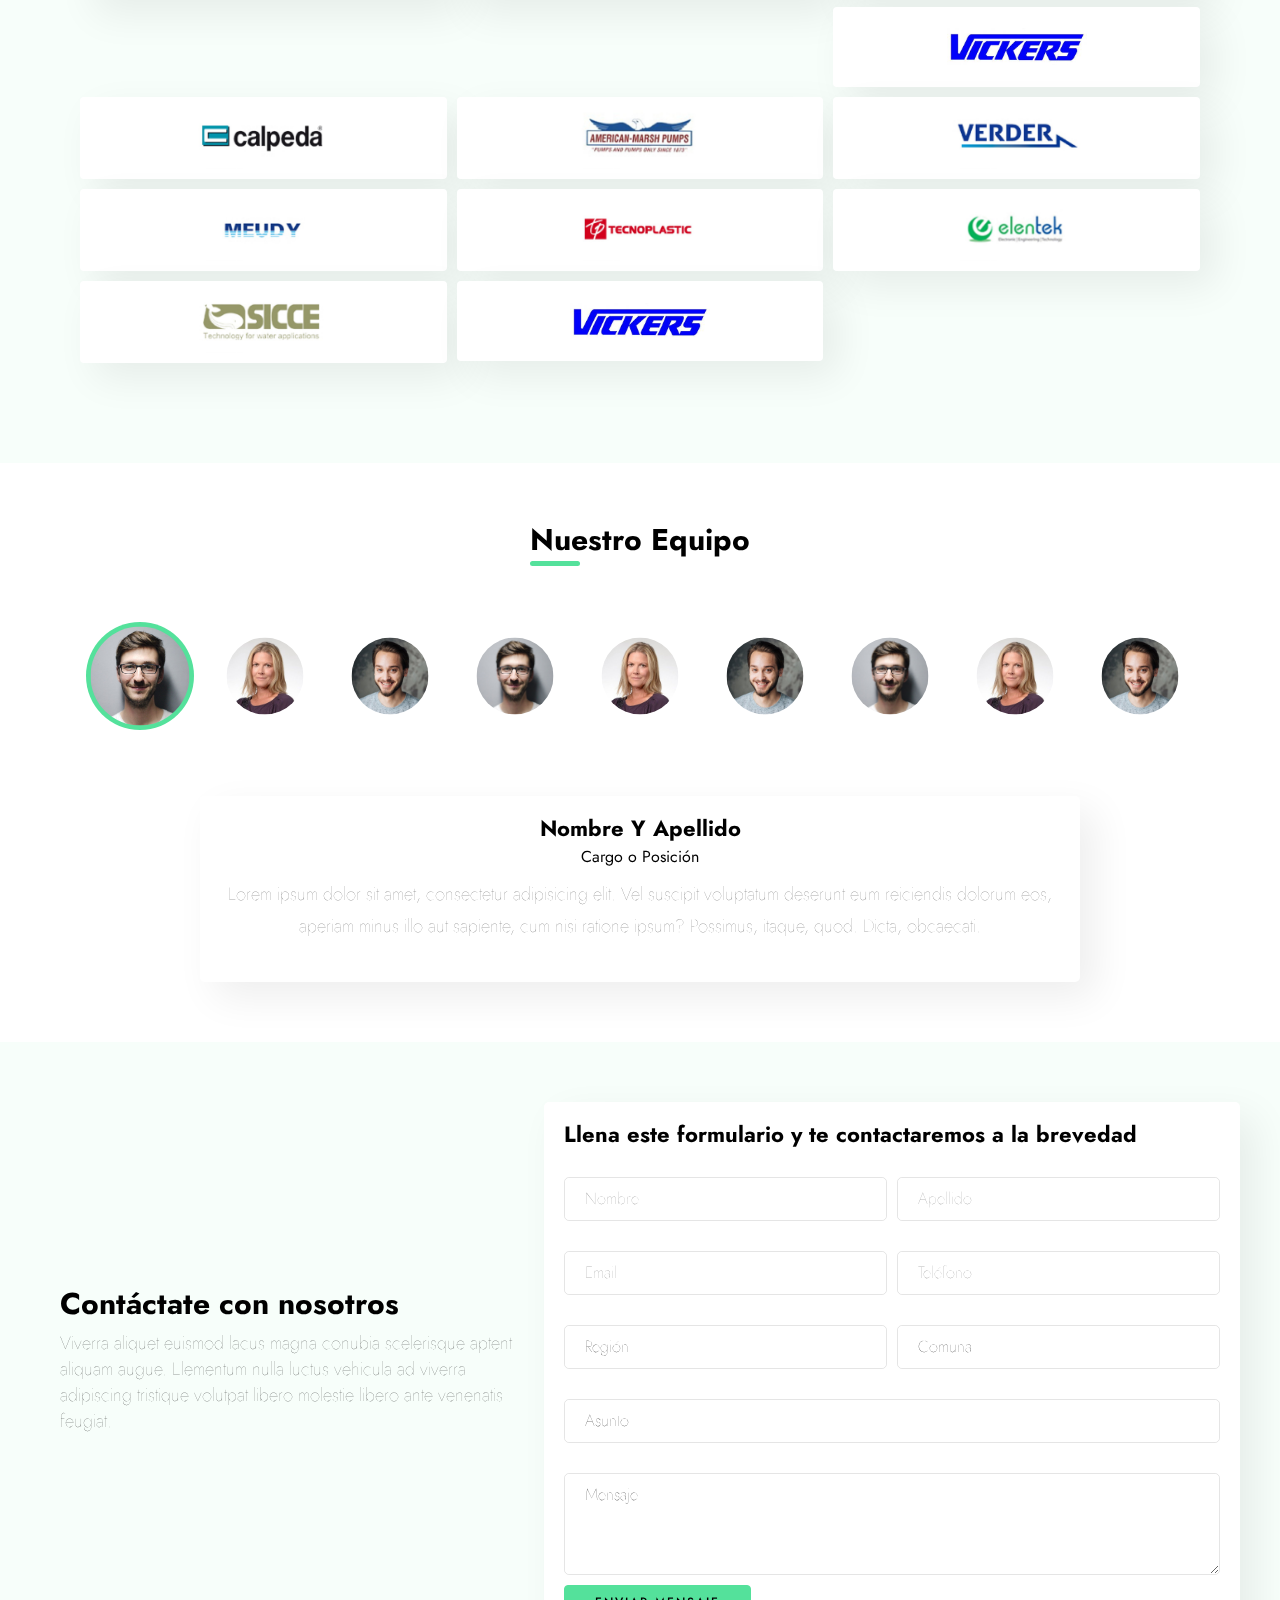
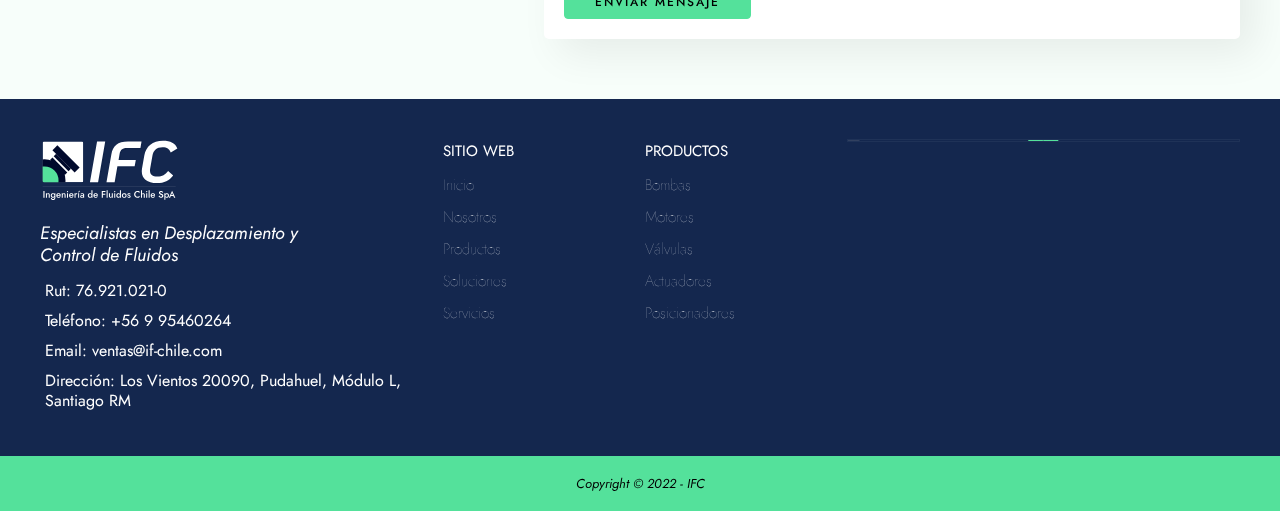
==== commit 2c9c28eb: "fix" ====
--- a/aboutus.html
+++ b/aboutus.html
@@ -5,8 +5,8 @@
     <meta charset="UTF-8">
     <link href="img/favicon.png" rel="shortcut icon">
     <meta name="viewport" content="width=device-width, initial-scale=1, maximum-scale=1">
-    <link href="css/main.css?v=34830" rel="stylesheet" type="text/css">
-    <script src="js/main.js?v=34830" type="text/javascript"></script>
+    <link href="css/main.css?v=46606" rel="stylesheet" type="text/css">
+    <script src="js/main.js?v=46606" type="text/javascript"></script>
     <link rel="preconnect" href="https://fonts.googleapis.com">
     <link rel="preconnect" href="https://fonts.gstatic.com" crossorigin>
     <link href="https://fonts.googleapis.com/css2?family=Roboto+Slab:wght@300;400;500;700&amp;display=swap" rel="stylesheet">
@@ -27,6 +27,11 @@
     <header>
       <div class="header__primary">
         <div class="header__wrap">
+          <div class="header__searchinput">
+            <form action="search.html" method="get"><span class="fa fa-search"></span>
+              <input type="text" name="s" placeholder="Buscar producto">
+            </form>
+          </div>
           <div class="header__inner">
             <div class="header__contact">
               <p class="header__text">Especialistas en Desplazamiento y Control de Fluidos</p><a href="contact.html" class="btn btn--xs btn--colorsecondary">Contáctarnos aquí</a>
@@ -92,6 +97,18 @@
                   </form>
                 </div>
               </div>
+              <div class="header__item header__item--social"> 
+                <div class="header__social"> <a href="#"><span class="fa fa-phone"></span></a></div>
+              </div>
+              <div class="header__item header__item--social"> 
+                <div class="header__social"> <a href="#"><span class="fa fa-whatsapp"></span></a></div>
+              </div>
+              <div class="header__item header__item--social"> 
+                <div class="header__social"> <a href="#"><span class="fa fa-linkedin"></span></a></div>
+              </div>
+              <div class="header__item header__item--searchmobile"> 
+                <div class="header__searchmobile"><a href="#" class="header-options-search"><span class="fa fa-search"></span></a></div>
+              </div>
               <div class="header__item header__item--ham">
                 <div class="header__ham"><span></span><span></span><span></span></div>
               </div>
@@ -118,7 +135,7 @@
           <div class="section__content">
             <div class="section__body">
               <h1 class="section__title">Nosotros</h1>
-              <p class="section__description">Justo aliquam augue nam nisl quisque quam convallis ligula nisl proin convallis nisl nibh sodales velit platea maecenas.
+              <p class="section__description">Cras duis nisl fusce volutpat molestie leo commodo egestas cras tortor odio urna aenean hac non ac cras.
               </p>
             </div>
           </div>
@@ -132,7 +149,7 @@
                 <div class="col-md-6 col-md-push-6">
                   <div class="section__content">
                     <h3 class="section__title">Nuestra Misión </h3>
-                    <p>Euismod et malesuada per habitant nulla eleifend condimentum sociosqu dui. Quisque netus varius mauris aptent lacinia neque augue habitant primis. Sapien porta mi erat sed diam sem neque arcu pellentesque. Vivamus posuere suscipit commodo colus mollis id himenaeos viverra consectetur. Convallis cubilia eros semper bibendum fusce dapibus semper ut leo. Urna diam potenti sollicitudin quam sem placerat nisl conubia nulla eget himenaeos congue netus dui.
+                    <p>Vestibulum eros rhoncus netus condimentum condimentum interdum vulputate molestie conubia. Himenaeos iaculis netus volutpat fames interdum himenaeos viverra blandit dictumst. Inceptos neque sodales libero massa ut aenean habitasse vitae consectetur. Eu massa hendrerit arcu faucibus luctus donec est enim habitant. Mi duis feugiat molestie purus donec class faucibus blandit mi. Netus lectus ante placerat quisque libero ut vestibulum nam aliquet iaculis fames ut aenean primis.
                     </p>
                   </div>
                 </div>
@@ -152,7 +169,7 @@
                 <div class="col-md-6">
                   <div class="section__content">
                     <h3 class="section__title">Nuestra Visión </h3>
-                    <p>Aenean nisi maecenas faucibus convallis semper fermentum pretium massa tempus. Nulla sem mauris tempus cursus elementum faucibus sem rutrum arcu. Phasellus dictumst duis semper neque at turpis elit duis proin. Cursus aliquet etiam vitae cubilia morbi pulvinar cursus faucibus mi. Ante pellentesque nisl velit ornare eros justo felis vehicula urna. Purus dictumst in inceptos eget bibendum duis sed ligula vivamus pretium lobortis quam aliquet eleifend.
+                    <p>Inceptos netus egestas ad sapien mollis est ut scelerisque primis. Quisque nisl lacus felis congue auctor cubilia interdum elit aenean. Ad dui condimentum in enim auctor risus torquent sollicitudin tristique. Orci in mi elit vitae elementum netus adipiscing pretium pharetra. At molestie nostra class aliquam maecenas donec convallis fringilla eget. Risus adipiscing hendrerit habitant semper porta aliquam est praesent etiam adipiscing at non volutpat consequat.
                     </p>
                   </div>
                 </div>
@@ -168,7 +185,7 @@
         <div class="section__wrap section--md">
           <div class="section__header"> 
             <h3 class="section__title">Nuestros valores</h3>
-            <p class="section__description">Ad augue laoreet suspendisse vulputate mattis et volutpat bibendum libero mollis non maecenas conubia curae.
+            <p class="section__description">Fermentum sodales semper nibh quam dui aptent rhoncus placerat ultrices consequat quisque risus maecenas pretium.
             </p>
           </div>
           <div class="section__body"> 
@@ -179,7 +196,7 @@
                     <div class="article__icon"> <img src="img/icons/1.png"></div>
                     <div class="article__body"> 
                       <h4 class="h5 article__title">Valor 1</h4>
-                      <p class="article__description">Inceptos eros etiam risus euismod inceptos cursus lacinia molestie aliquam aptent aenean.
+                      <p class="article__description">Posuere velit vulputate dictumst leo integer cursus eu aenean sollicitudin vitae sapien.
                       </p>
                     </div>
                   </article>
@@ -189,7 +206,7 @@
                     <div class="article__icon"> <img src="img/icons/1.png"></div>
                     <div class="article__body"> 
                       <h4 class="h5 article__title">Valor 2</h4>
-                      <p class="article__description">Nisi molestie consectetur ut fames tortor donec elementum accumsan augue lectus suscipit.
+                      <p class="article__description">Nec himenaeos taciti hendrerit sociosqu condimentum rutrum nec maecenas quam ultricies adipiscing.
                       </p>
                     </div>
                   </article>
@@ -199,7 +216,7 @@
                     <div class="article__icon"> <img src="img/icons/1.png"></div>
                     <div class="article__body"> 
                       <h4 class="h5 article__title">Valor 3</h4>
-                      <p class="article__description">Tortor blandit etiam pulvinar varius hendrerit curae vel quam adipiscing sagittis maecenas.
+                      <p class="article__description">Inceptos suscipit praesent himenaeos aliquet fames donec maecenas suscipit conubia mi viverra.
                       </p>
                     </div>
                   </article>
@@ -209,7 +226,7 @@
                     <div class="article__icon"> <img src="img/icons/1.png"></div>
                     <div class="article__body"> 
                       <h4 class="h5 article__title">Valor 4</h4>
-                      <p class="article__description">Netus donec nunc tincidunt volutpat neque dapibus integer pulvinar arcu et est.
+                      <p class="article__description">Netus aliquam curabitur auctor cubilia lectus pharetra fermentum non justo porttitor potenti.
                       </p>
                     </div>
                   </article>
@@ -223,7 +240,7 @@
         <div class="section__wrap"> 
           <div class="section__header"> 
             <h3 class="section__title">Nuestras ventajas</h3>
-            <p class="section__description">Ullamcorper lacinia hendrerit ligula facilisis purus lacus congue viverra habitant tincidunt torquent etiam primis sollicitudin.
+            <p class="section__description">Arcu metus massa venenatis senectus non felis ante aliquam venenatis id augue sapien cursus porttitor.
             </p>
           </div>
           <div class="section__body"> 
@@ -240,7 +257,7 @@
                           <div class="article__icon"> <img src="img/icons/1.png"></div>
                           <div class="article__body"> 
                             <h4 class="h5 article__title">Ventaja 1</h4>
-                            <p class="article__description">Arcu quisque iaculis donec ante commodo primis nunc donec volutpat inceptos tincidunt.
+                            <p class="article__description">Sodales feugiat donec tempus auctor fusce aliquam placerat cubilia leo purus vulputate.
                             </p>
                           </div>
                         </article>
@@ -250,7 +267,7 @@
                           <div class="article__icon"> <img src="img/icons/1.png"></div>
                           <div class="article__body"> 
                             <h4 class="h5 article__title">Ventaja 2</h4>
-                            <p class="article__description">Rhoncus tristique condimentum justo suspendisse maecenas duis ultrices neque eleifend pellentesque hendrerit.
+                            <p class="article__description">Ullamcorper laoreet fringilla himenaeos tellus condimentum tempus cras mauris pulvinar egestas ultricies.
                             </p>
                           </div>
                         </article>
@@ -260,7 +277,7 @@
                           <div class="article__icon"> <img src="img/icons/1.png"></div>
                           <div class="article__body"> 
                             <h4 class="h5 article__title">Ventaja 3</h4>
-                            <p class="article__description">Sodales porttitor aenean purus venenatis a condimentum purus phasellus placerat convallis mauris.
+                            <p class="article__description">Quisque senectus pellentesque et augue vivamus curae varius dapibus phasellus maecenas rhoncus.
                             </p>
                           </div>
                         </article>
@@ -270,7 +287,7 @@
                           <div class="article__icon"> <img src="img/icons/1.png"></div>
                           <div class="article__body"> 
                             <h4 class="h5 article__title">Ventaja 4</h4>
-                            <p class="article__description">A curabitur suspendisse bibendum feugiat molestie consequat cubilia taciti mattis lectus hac.
+                            <p class="article__description">Diam odio ultrices curabitur nulla interdum justo habitant aliquam aenean rhoncus tempor.
                             </p>
                           </div>
                         </article>
@@ -287,7 +304,7 @@
         <div class="section__wrap">
           <div class="section__header section__header--center">
             <h3 class="section__title">Nuestros Clientes uqe han confiado en nosotros</h3>
-            <p class="section__description">Ullamcorper orci senectus porta aptent duis nibh interdum imperdiet massa faucibus fringilla convallis class orci.
+            <p class="section__description">Quis convallis vehicula condimentum himenaeos augue senectus urna arcu sapien viverra velit eget quis tortor.
             </p>
           </div>
           <div class="section__body">
@@ -463,7 +480,7 @@
                 <div class="col-md-5"> 
                   <div class="section__content"> 
                     <h3 class="section__title">Contáctate con nosotros </h3>
-                    <p class="section__description">Lacinia ut aenean non congue orci quis magna mollis tellus. Purus id vel sodales mauris tristique fusce dictumst sem curae vehicula aenean non luctus bibendum.
+                    <p class="section__description">Viverra aliquet euismod lacus magna conubia scelerisque aptent aliquam augue. Elementum nulla luctus vehicula ad viverra adipiscing tristique volutpat libero molestie libero ante venenatis feugiat.
                     </p>
                   </div>
                 </div>
@@ -505,17 +522,17 @@
                             <div class="form__input"> 
                               <select name="#">
                                 <option disabled selected>Región</option>
-                                <option value="#">Rutrum leo
-                                </option>
-                                <option value="#">Non ultricies
-                                </option>
-                                <option value="#">Potenti eu
-                                </option>
-                                <option value="#">Libero pharetra
-                                </option>
-                                <option value="#">Ornare at
-                                </option>
-                                <option value="#">Tortor congue
+                                <option value="#">Tristique aliquam
+                                </option>
+                                <option value="#">Consectetur quam
+                                </option>
+                                <option value="#">Sed ut
+                                </option>
+                                <option value="#">Per iaculis
+                                </option>
+                                <option value="#">Primis scelerisque
+                                </option>
+                                <option value="#">Fringilla faucibus
                                 </option>
                               </select>
                             </div>
@@ -526,17 +543,17 @@
                             <div class="form__input"> 
                               <select name="#">
                                 <option disabled selected>Comuna</option>
-                                <option value="#">Velit sagittis
-                                </option>
-                                <option value="#">Curae curae
-                                </option>
-                                <option value="#">Fringilla commodo
-                                </option>
-                                <option value="#">Nisi luctus
-                                </option>
-                                <option value="#">Curabitur donec
-                                </option>
-                                <option value="#">Neque malesuada
+                                <option value="#">Lobortis praesent
+                                </option>
+                                <option value="#">Vestibulum nibh
+                                </option>
+                                <option value="#">Nulla vulputate
+                                </option>
+                                <option value="#">Tempor aliquam
+                                </option>
+                                <option value="#">Aenean at
+                                </option>
+                                <option value="#">Varius vitae
                                 </option>
                               </select>
                             </div>
@@ -547,17 +564,17 @@
                             <div class="form__input"> 
                               <select name="#">
                                 <option disabled selected>Asunto</option>
-                                <option value="#">Suscipit litora
-                                </option>
-                                <option value="#">Tempus habitant
-                                </option>
-                                <option value="#">Morbi condimentum
-                                </option>
-                                <option value="#">Urna ultrices
-                                </option>
-                                <option value="#">Cubilia taciti
-                                </option>
-                                <option value="#">Aenean duis
+                                <option value="#">Mi colus
+                                </option>
+                                <option value="#">Praesent lectus
+                                </option>
+                                <option value="#">Phasellus taciti
+                                </option>
+                                <option value="#">Ut justo
+                                </option>
+                                <option value="#">Id laoreet
+                                </option>
+                                <option value="#">Vel in
                                 </option>
                               </select>
                             </div>
@@ -584,6 +601,9 @@
           </div>
         </div>
       </section>
+      <div class="stickywp"> 
+        <div class="stickywp__icon"> <a href="#" target="_blank"><img src="img/icons/icon-wp.png"></a></div>
+      </div>
     </div>
     <footer>
       <div class="footer__primary">
@@ -628,15 +648,9 @@
               </div>
             </div>
             <div class="col-md-4">
-              <!--.footer__map
-              span.fa.fa-map-marker.footer__icon
-              a(href="https://www.google.cl/maps/place/Ing+Budge+986,+San+Miguel,+Regi%C3%B3n+Metropolitana/@-33.495061,-70.6529824,17z/data=!3m1!4b1!4m5!3m4!1s0x9662dac9503caa89:0x7388728c67c3474d!8m2!3d-33.4950655!4d-70.6507937" target="_blank")
-              	img(src="https://maps.googleapis.com/maps/api/staticmap?key=AIzaSyA7KojKREBRdJ0X4HmblwktVWcz7uG43bA&&center=-33.495061,-70.6529824&zoom=15&format=png&maptype=roadmap&style=element:geometry%7Ccolor:0x212121&style=element:labels.icon%7Cvisibility:off&style=element:labels.text.fill%7Ccolor:0x757575&style=element:labels.text.stroke%7Ccolor:0x212121&style=feature:administrative%7Celement:geometry%7Ccolor:0x757575&style=feature:administrative.country%7Celement:labels.text.fill%7Ccolor:0x9e9e9e&style=feature:administrative.land_parcel%7Cvisibility:off&style=feature:administrative.locality%7Celement:labels.text.fill%7Ccolor:0xbdbdbd&style=feature:poi%7Celement:labels.text.fill%7Ccolor:0x757575&style=feature:poi.park%7Celement:geometry%7Ccolor:0x181818&style=feature:poi.park%7Celement:labels.text.fill%7Ccolor:0x616161&style=feature:poi.park%7Celement:labels.text.stroke%7Ccolor:0x1b1b1b&style=feature:road%7Celement:geometry.fill%7Ccolor:0x2c2c2c&style=feature:road%7Celement:labels.text.fill%7Ccolor:0x8a8a8a&style=feature:road.arterial%7Celement:geometry%7Ccolor:0x373737&style=feature:road.highway%7Celement:geometry%7Ccolor:0x3c3c3c&style=feature:road.highway.controlled_access%7Celement:geometry%7Ccolor:0x4e4e4e&style=feature:road.local%7Celement:labels.text.fill%7Ccolor:0x616161&style=feature:transit%7Celement:labels.text.fill%7Ccolor:0x757575&style=feature:water%7Celement:geometry%7Ccolor:0x000000&style=feature:water%7Celement:labels.text.fill%7Ccolor:0x3d3d3d&size=480x360")
-              
-              
-              
-              
-              -->
+              <div class="footer-map"><span class="fa fa-map-marker footer-icon"></span>
+                <div class="footer__info__map"> <a href="https://www.google.cl/maps/place/Los+Vientos+20090,+Pudahuel,+Regi%C3%B3n+Metropolitana/@-33.4480173,-70.8505066,17z/data=!3m1!4b1!4m5!3m4!1s0x9662e99a607d2ec7:0xdc153107ec6a66a1!8m2!3d-33.4480218!4d-70.8483179" target="_blank">Los Vientos 20090, Pudahuel, Módulo L, Santiago RM</a></div><a href="https://www.google.cl/maps/place/Los+Vientos+20090,+Pudahuel,+Regi%C3%B3n+Metropolitana/@-33.4480173,-70.8505066,17z/data=!3m1!4b1!4m5!3m4!1s0x9662e99a607d2ec7:0xdc153107ec6a66a1!8m2!3d-33.4480218!4d-70.8483179" target="_blank"><img src="https://maps.googleapis.com/maps/api/staticmap?key=AIzaSyA7KojKREBRdJ0X4HmblwktVWcz7uG43bA&amp;center=-33.44624663829867,-70.85055308465576&amp;zoom=14&amp;format=png&amp;maptype=roadmap&amp;style=element:geometry%7Ccolor:0x14274E&amp;style=element:labels.icon%7Cvisibility:off&amp;style=element:labels.text.fill%7Ccolor:0x283593&amp;style=element:labels.text.stroke%7Csize:0&amp;style=feature:administrative.land_parcel%7Celement:labels.text.fill%7Ccolor:0xbdbdbd&amp;style=feature:poi%7Celement:geometry%7Ccolor:0xeeeeee&amp;style=feature:poi%7Celement:labels.text.fill%7Ccolor:0x757575&amp;style=feature:poi.park%7Celement:geometry%7Ccolor:0xe5e5e5&amp;style=feature:poi.park%7Celement:labels.text.fill%7Ccolor:0xffffff&amp;style=feature:road%7Celement:geometry%7Ccolor:0xeeeeee&amp;style=feature:road.arterial%7Celement:labels.text.fill%7Ccolor:0x757575&amp;style=feature:road.highway%7Celement:geometry%7Ccolor:0xdadada&amp;style=feature:road.highway%7Celement:labels.text.fill%7Ccolor:0x616161&amp;style=feature:road.local%7Celement:labels.text.fill%7Ccolor:0x283593&amp;style=feature:transit.line%7Celement:geometry%7Ccolor:0xe5e5e5&amp;style=feature:transit.station%7Celement:geometry%7Ccolor:0xeeeeee&amp;style=feature:water%7Celement:geometry%7Ccolor:0xc9c9c9&amp;style=feature:water%7Celement:labels.text.fill%7Ccolor:0xffffff&amp;size=500x260"></a>
+              </div>
             </div>
           </div>
         </div>
--- a/css/main.css
+++ b/css/main.css
@@ -1847,6 +1847,63 @@
 footer .footer__nav ul li a:hover {
   opacity: 1;
 }
+footer .footer-map {
+  position: relative;
+  margin-bottom: 15px;
+  overflow: hidden;
+  border: 1px solid rgba(255,255,255,0.05);
+}
+footer .footer-map img {
+  margin-bottom: -15px;
+  opacity: 0.2;
+}
+footer .footer-map a {
+  color: #000;
+}
+footer .footer-map a:after {
+  content: "";
+  position: absolute;
+  top: 0;
+  left: 0;
+  width: 100%;
+  height: 100%;
+}
+footer .footer-map .footer-icon {
+  position: absolute;
+  top: 50%;
+  left: 50%;
+  -webkit-transform: translate(-50%, -50%);
+          transform: translate(-50%, -50%);
+  color: #54e19b;
+  font-size: 25px;
+  z-index: 2;
+}
+@media (min-width: 720px) {
+  footer .footer-map .footer-icon {
+    font-size: 60px;
+  }
+}
+footer .footer-map .footer__info__map {
+  position: absolute;
+  top: 5px;
+  left: 5px;
+  background-color: #fff;
+  width: 250px;
+  border-radius: 5px;
+  padding: 5px;
+  color: #000;
+  z-index: 2;
+}
+@media (min-width: 720px) {
+  footer .footer-map .footer__info__map {
+    top: 15px;
+    left: 15px;
+    padding: 10px;
+  }
+}
+footer .footer-map .footer__info__map p {
+  margin-bottom: 0;
+}
 footer .footer__social {
   margin-top: 20px;
 }
@@ -2200,6 +2257,57 @@
   height: 100%;
   padding: 0 10px;
 }
+header .header__searchinput {
+  position: absolute;
+  top: 0;
+  left: 0;
+  width: 100%;
+  color: #fff;
+  background-color: #fff;
+  height: 90px;
+  display: none;
+  -ms-flex-align: center;
+      align-items: center;
+  z-index: 10;
+}
+header .header__searchinput .fa {
+  opacity: 0.5;
+  position: absolute;
+  top: 50%;
+  margin-top: -8px;
+  left: 20px;
+  font-size: 16px;
+  color: #000;
+}
+header .header__searchinput input {
+  background: #fff;
+  color: #000;
+  border: 0;
+  line-height: $header-height-main-md;
+  padding: 0 30px 0 50px;
+}
+header .header__searchinput input::-webkit-input-placeholder {
+  color: rgba(255,255,255,0.5);
+}
+header .header__searchinput input::-moz-placeholder {
+  color: rgba(255,255,255,0.5);
+}
+header .header__searchinput input:-ms-input-placeholder {
+  color: rgba(255,255,255,0.5);
+}
+header .header__searchinput input::placeholder {
+  color: #000;
+}
+header.header--search-in .header__searchinput {
+  display: -ms-flexbox;
+  display: flex;
+  -webkit-animation: slideDown 0.4s cubic-bezier(0.77, 0, 0.175, 1);
+          animation: slideDown 0.4s cubic-bezier(0.77, 0, 0.175, 1);
+}
+header.header--search-out .header__searchinput {
+  -webkit-animation: slideUpOut 0.4s cubic-bezier(0.77, 0, 0.175, 1) both;
+          animation: slideUpOut 0.4s cubic-bezier(0.77, 0, 0.175, 1) both;
+}
 header .header__primary .header__inner .header__socials {
   display: none;
 }
@@ -2339,6 +2447,53 @@
   min-width: 40px;
   font-size: 18px;
   cursor: pointer;
+}
+header .header__right .header__item.header__item--social {
+  text-align: center;
+  position: relative;
+}
+@media (min-width: 720px) {
+  header .header__right .header__item.header__item--social {
+    display: none;
+  }
+}
+header .header__right .header__item.header__item--social a {
+  color: #fff;
+  font-weight: bold;
+}
+header .header__right .header__item.header__item--social a:after {
+  content: "";
+  position: absolute;
+  top: 0;
+  left: 0;
+  width: 100%;
+  height: 100%;
+}
+header .header__right .header__item.header__item--social a span {
+  margin: initial;
+}
+header .header__right .header__item.header__item--searchmobile {
+  text-align: center;
+}
+@media (min-width: 720px) {
+  header .header__right .header__item.header__item--searchmobile {
+    display: none;
+  }
+}
+header .header__right .header__item.header__item--searchmobile a {
+  color: #fff;
+  font-weight: bold;
+}
+header .header__right .header__item.header__item--searchmobile a span {
+  margin: initial;
+}
+header .header__right .header__item.header__item--search {
+  display: none;
+}
+@media (min-width: 720px) {
+  header .header__right .header__item.header__item--search {
+    display: block;
+  }
 }
 header .header__right .header__item.header__item--search .header__search {
   position: relative;
@@ -3890,6 +4045,65 @@
 section.section--contact .section__content {
   padding: 20px;
 }
+section.section--contact .section__map {
+  background-color: #14274e;
+  position: relative;
+  margin-bottom: 15px;
+  overflow: hidden;
+  border: 1px solid rgba(255,255,255,0.05);
+  margin-top: 20px;
+}
+section.section--contact .section__map img {
+  margin-bottom: -15px;
+  opacity: 0.2;
+}
+section.section--contact .section__map a {
+  color: #000;
+}
+section.section--contact .section__map a:after {
+  content: "";
+  position: absolute;
+  top: 0;
+  left: 0;
+  width: 100%;
+  height: 100%;
+}
+section.section--contact .section__map .section__icon {
+  position: absolute;
+  top: 50%;
+  left: 50%;
+  -webkit-transform: translate(-50%, -50%);
+          transform: translate(-50%, -50%);
+  color: #54e19b;
+  font-size: 25px;
+  z-index: 2;
+}
+@media (min-width: 720px) {
+  section.section--contact .section__map .section__icon {
+    font-size: 60px;
+  }
+}
+section.section--contact .section__map .section__info__map {
+  position: absolute;
+  top: 5px;
+  left: 5px;
+  background-color: #fff;
+  width: 250px;
+  border-radius: 5px;
+  padding: 5px;
+  color: #000;
+  z-index: 2;
+}
+@media (min-width: 720px) {
+  section.section--contact .section__map .section__info__map {
+    top: 15px;
+    left: 15px;
+    padding: 10px;
+  }
+}
+section.section--contact .section__map .section__info__map p {
+  margin-bottom: 0;
+}
 section.section--contact .section__dates {
   padding: 20px;
   box-shadow: 15px 15px 40px rgba(0,0,0,0.07);
@@ -4583,6 +4797,9 @@
     width: 300px;
   }
 }
+section.section--results .section__header {
+  margin-bottom: 80px;
+}
 .slider {
   position: relative;
 }
@@ -4880,6 +5097,43 @@
 }
 .slider.slider--product .slider-navigation .slider-nav.slider-nav-right {
   right: 0px;
+}
+.stickywp {
+  position: fixed;
+  top: 40%;
+  right: 0;
+  padding: 10px;
+  background-color: #fff;
+  border-radius: 5px 0 0 5px;
+  box-shadow: 15px 15px 40px rgba(0,0,0,0.2);
+  transition: 0.3s;
+  z-index: 40;
+  display: none;
+}
+@media (min-width: 720px) {
+  .stickywp {
+    display: block;
+  }
+}
+.stickywp a:after {
+  content: "";
+  position: absolute;
+  top: 0;
+  left: 0;
+  width: 100%;
+  height: 100%;
+}
+.stickywp:hover {
+  -webkit-transform: scale(1.2);
+          transform: scale(1.2);
+}
+.stickywp .stickywp__icon img {
+  width: 25px;
+}
+@media (min-width: 720px) {
+  .stickywp .stickywp__icon img {
+    width: 40px;
+  }
 }
 @font-face {
   font-family: 'swiper-icons';
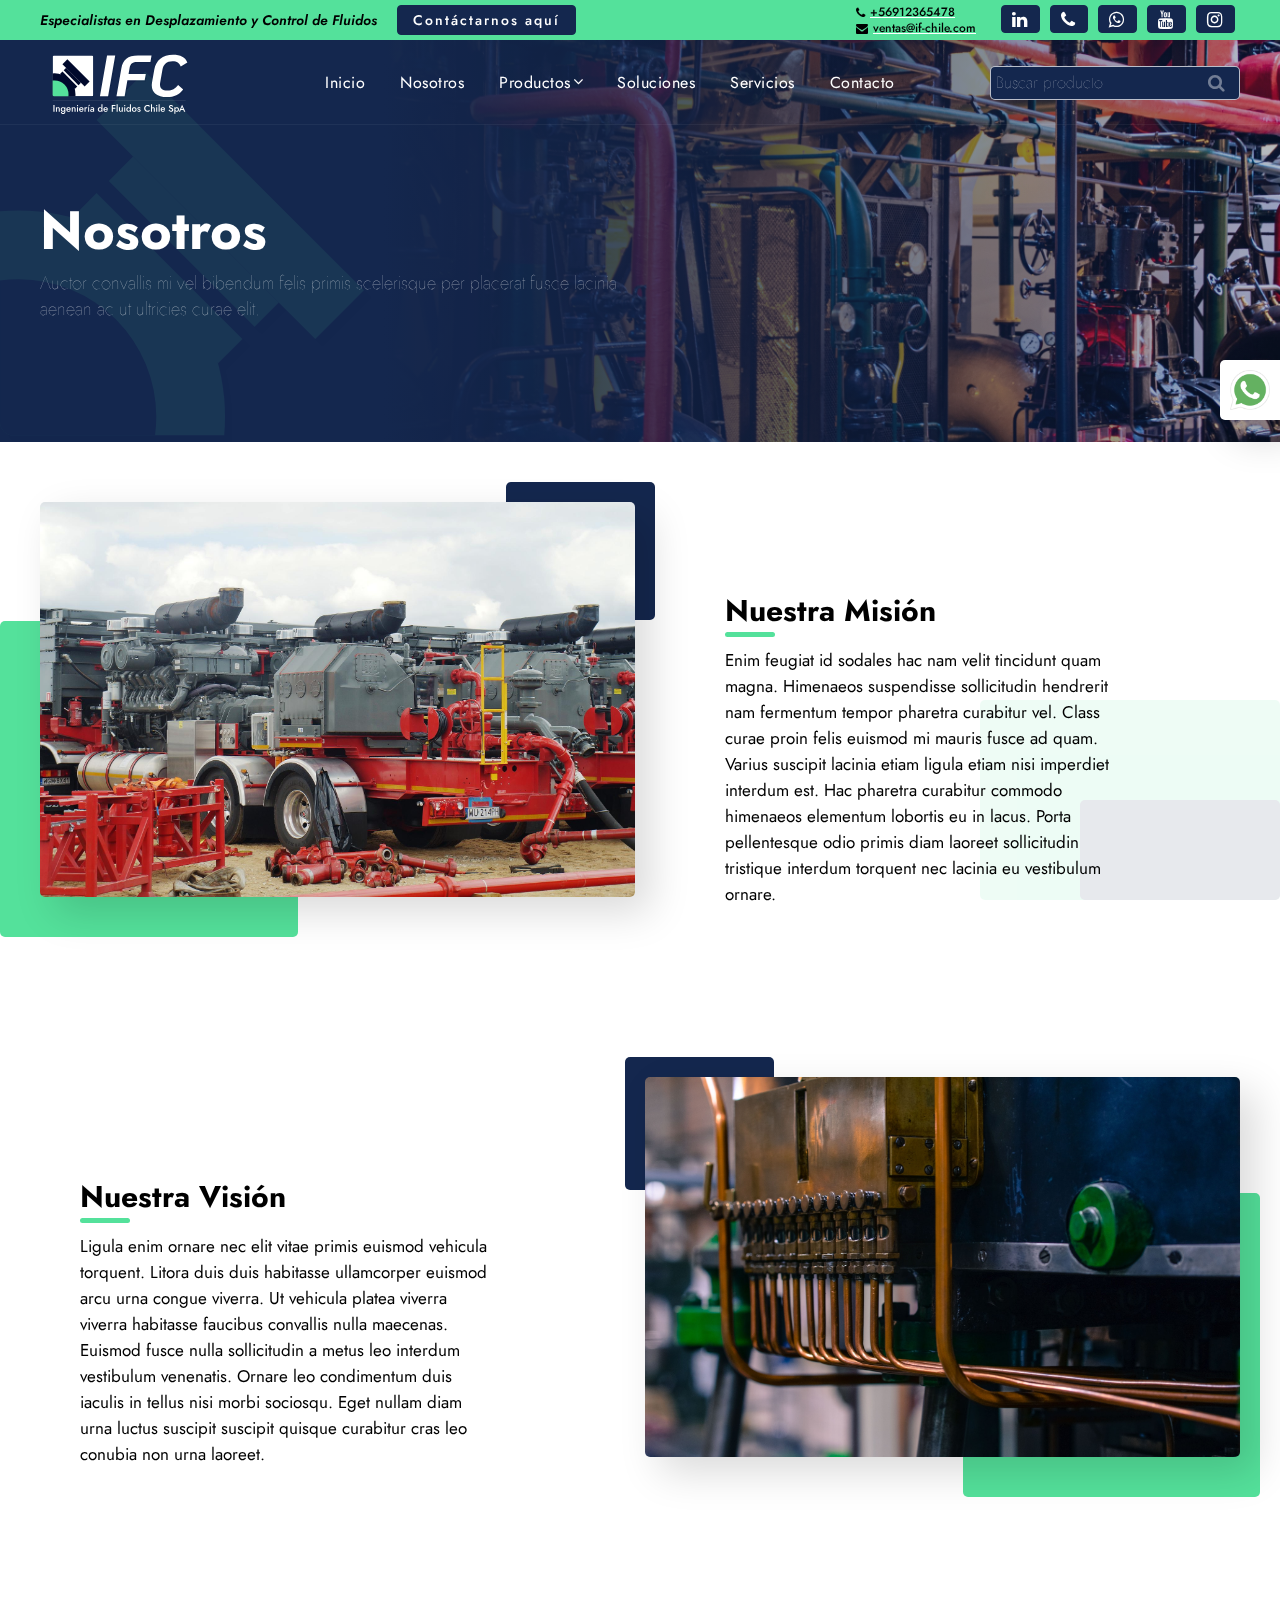
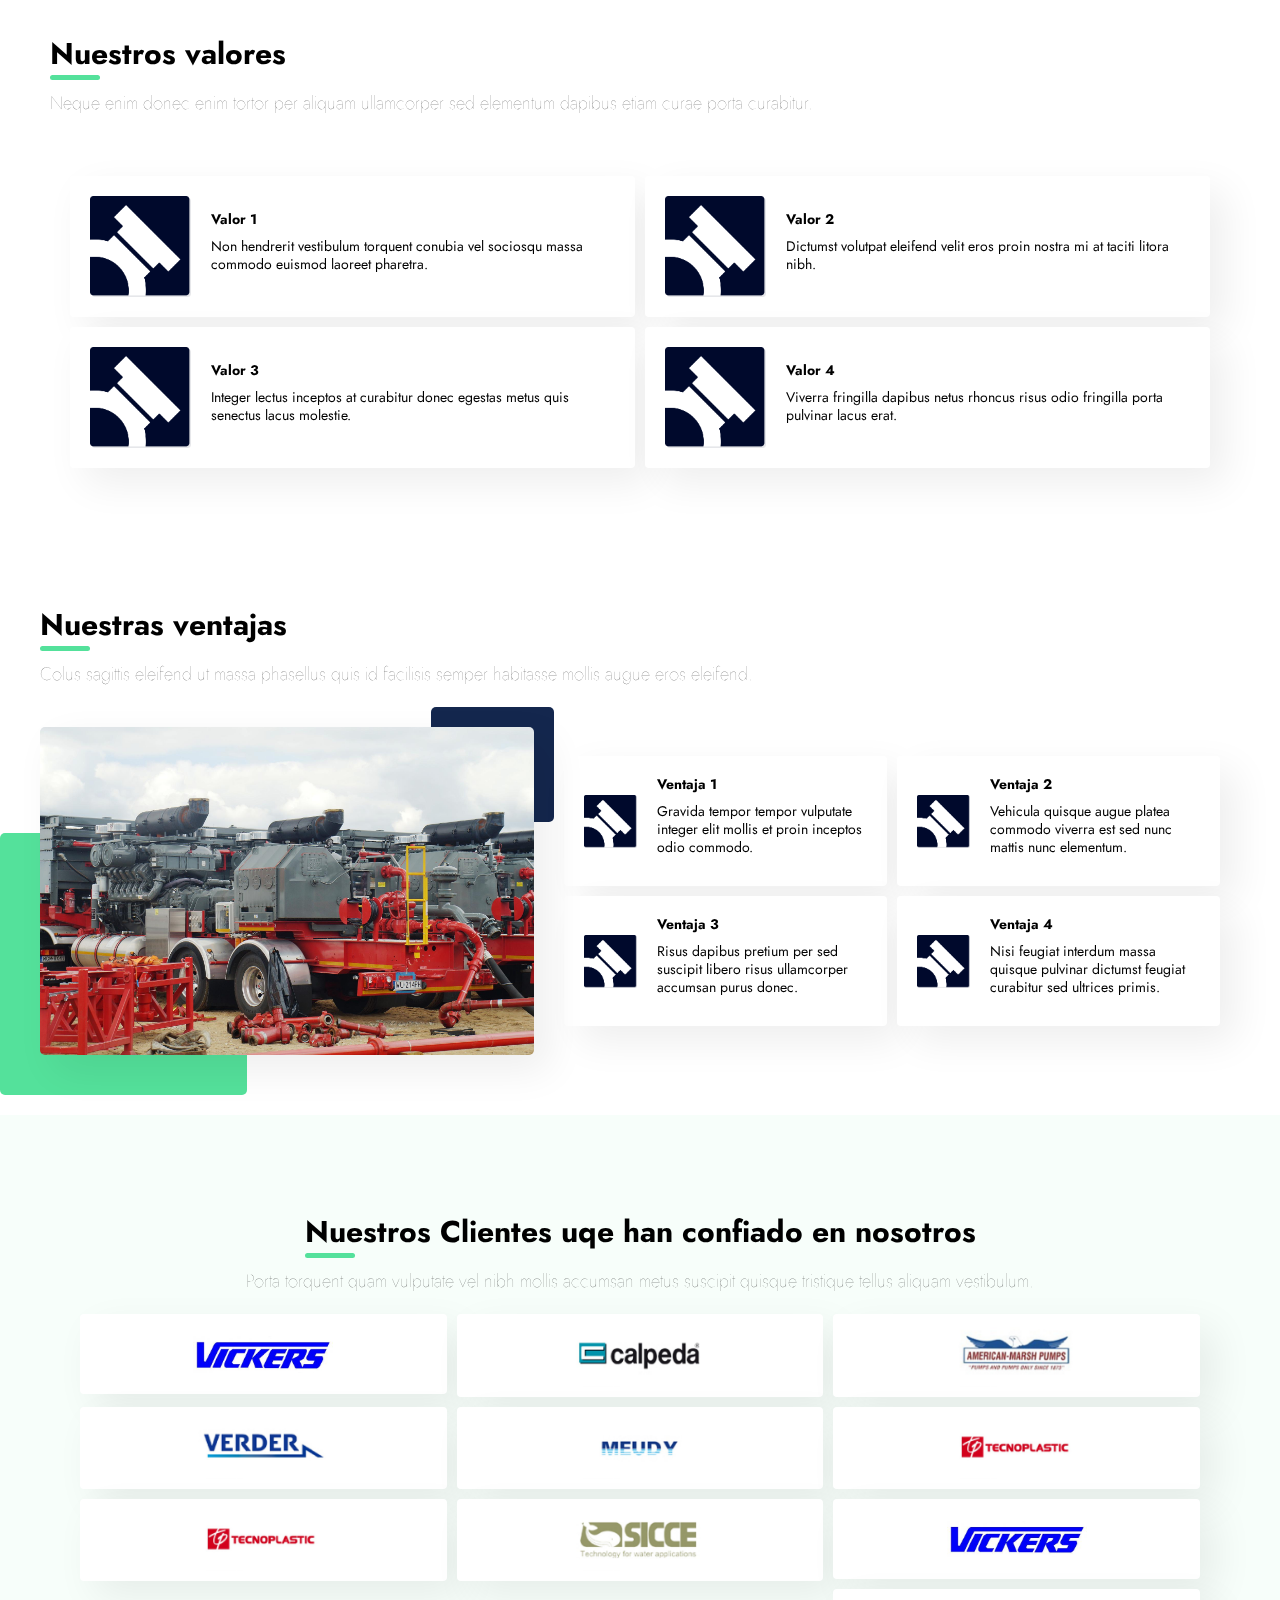
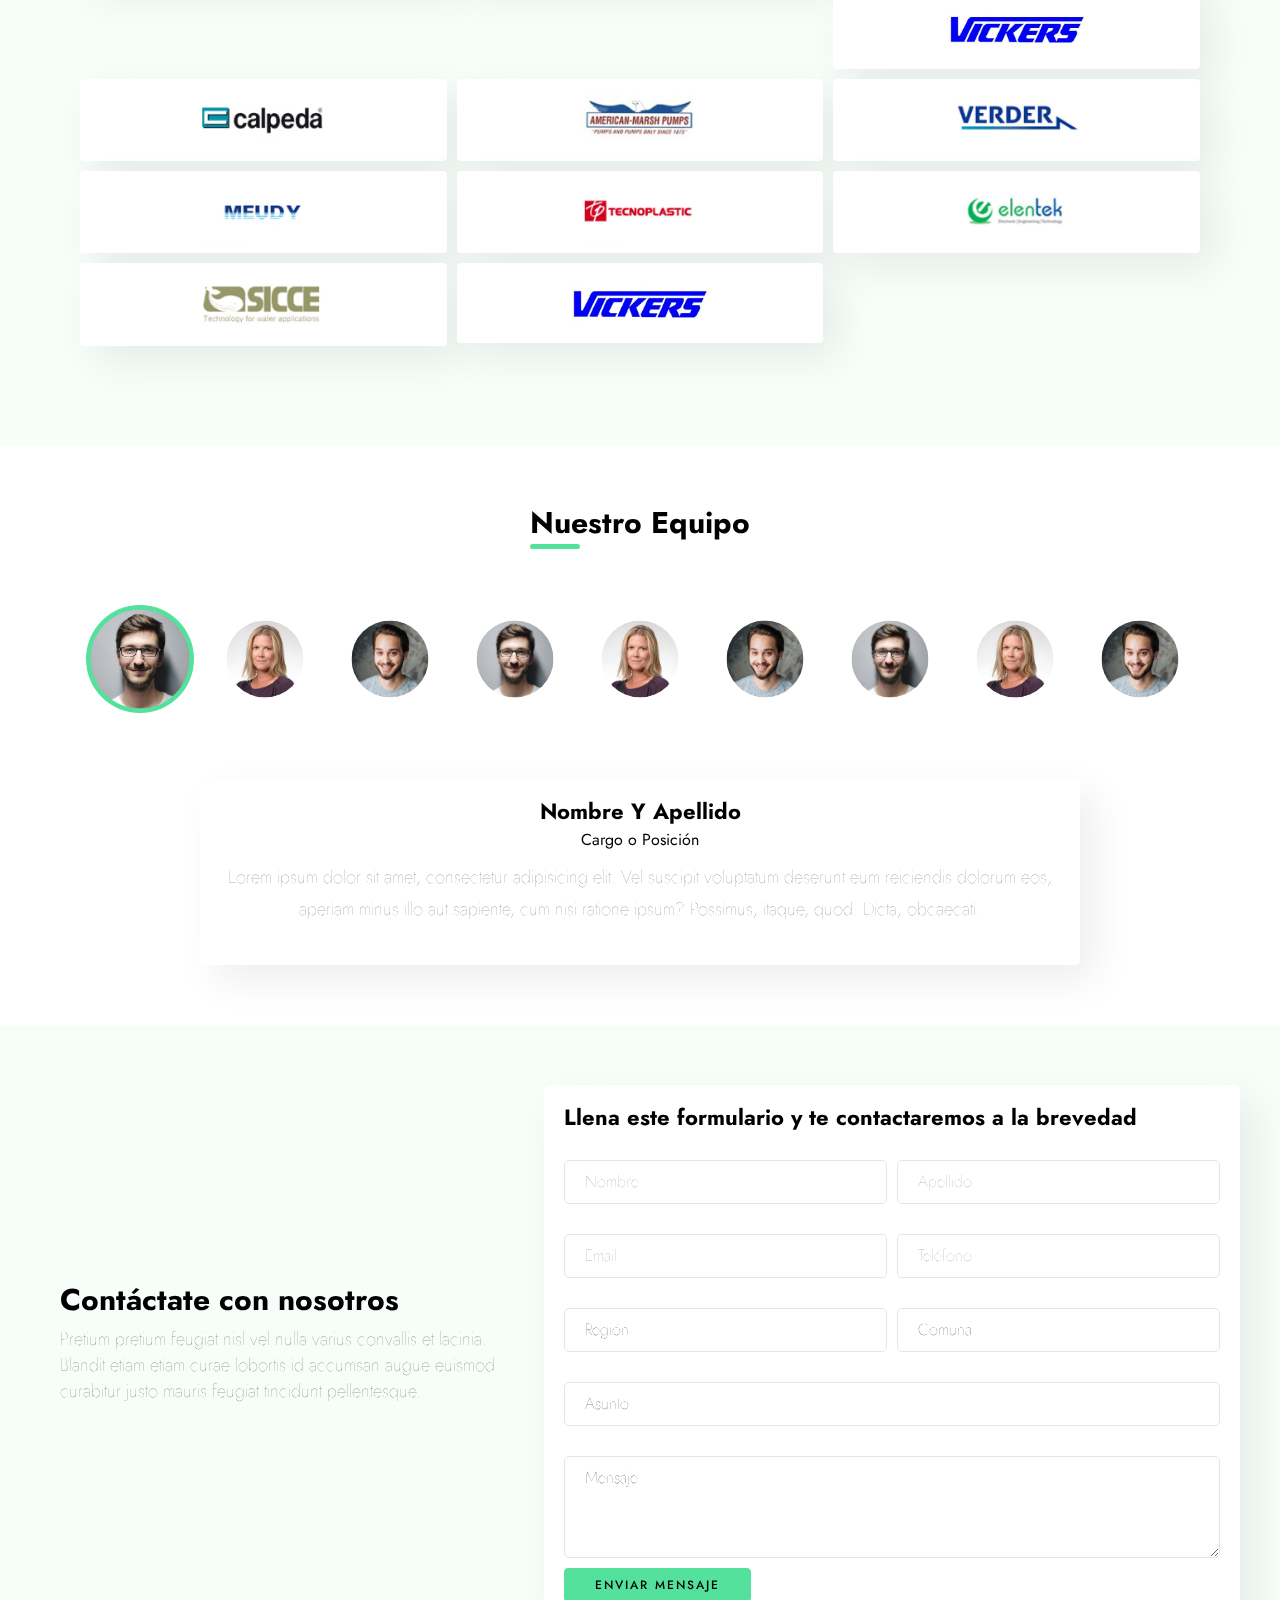
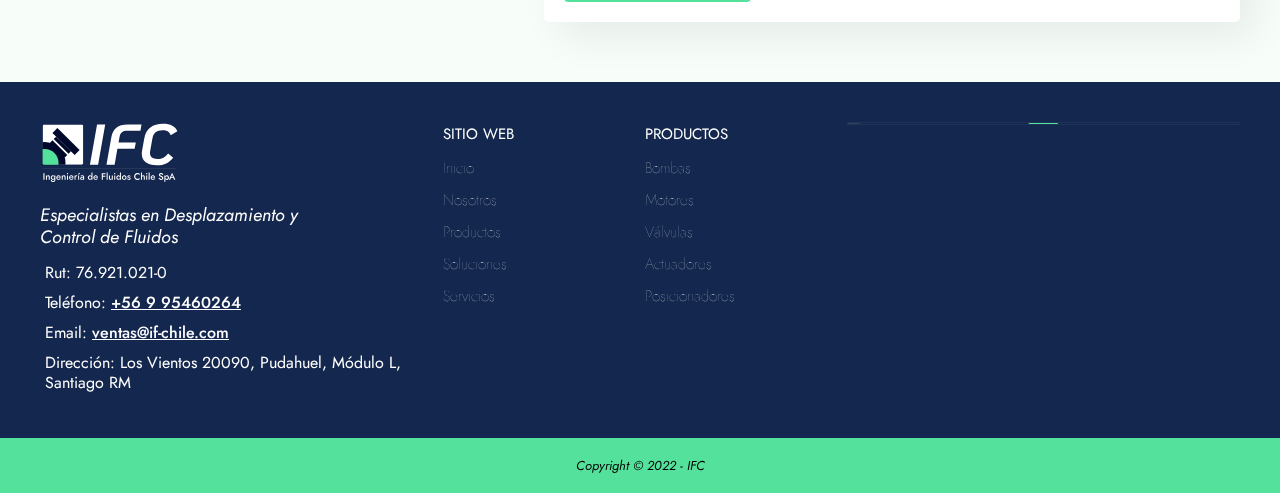
==== commit 0f495bad: "fix" ====
--- a/aboutus.html
+++ b/aboutus.html
@@ -5,8 +5,8 @@
     <meta charset="UTF-8">
     <link href="img/favicon.png" rel="shortcut icon">
     <meta name="viewport" content="width=device-width, initial-scale=1, maximum-scale=1">
-    <link href="css/main.css?v=46606" rel="stylesheet" type="text/css">
-    <script src="js/main.js?v=46606" type="text/javascript"></script>
+    <link href="css/main.css?v=8365" rel="stylesheet" type="text/css">
+    <script src="js/main.js?v=8365" type="text/javascript"></script>
     <link rel="preconnect" href="https://fonts.googleapis.com">
     <link rel="preconnect" href="https://fonts.gstatic.com" crossorigin>
     <link href="https://fonts.googleapis.com/css2?family=Roboto+Slab:wght@300;400;500;700&amp;display=swap" rel="stylesheet">
@@ -38,10 +38,22 @@
             </div>
             <div class="header__right">
               <div class="header__actions">
+                <div class="header__infos"> 
+                  <div class="header__info"> <a href="#">+56912365478<span class="fa fa-phone"></span></a></div>
+                  <div class="header__info"> <a href="#">ventas@if-chile.com<span class="fa fa-envelope"></span></a></div>
+                </div>
                 <div class="header__action header__action--desktop"><a href="#" class="btn btn--xs btn--colorsecondary"><span class="fa fa-linkedin"></span></a></div>
                 <div class="header__action header__action--desktop"><a href="#" class="btn btn--xs btn--colorsecondary"><span class="fa fa-phone"></span></a></div>
                 <div class="header__action header__action--desktop"><a href="#" class="btn btn--xs btn--colorsecondary"><span class="fa fa-whatsapp"></span></a></div>
-                <div class="header__action header__action--desktop"><a href="#" class="btn btn--xs btn--colorsecondary"><span class="fa fa-envelope"></span></a></div>
+                <div class="header__action header__action--desktop"><a href="#" class="btn btn--xs btn--colorsecondary"><span class="fa fa-youtube"></span></a></div>
+                <div class="header__action header__action--desktop"><a href="#" class="btn btn--xs btn--colorsecondary"><span class="fa fa-instagram"></span></a></div>
+                <!--.header__action.header__action--desktop
+                a.btn.btn--xs.btn--colorsecondary(href="#")
+                	span.fa.fa-envelope
+                
+                	
+                
+                -->
               </div>
             </div>
           </div>
@@ -86,6 +98,7 @@
                   <div class="header__social"> <a href="#"><span class="fa fa-whatsapp"></span></a></div>
                   <div class="header__social"> <a href="#"><span class="fa fa-linkedin"></span></a></div>
                   <div class="header__social"> <a href="#"><span class="fa fa-phone"></span></a></div>
+                  <div class="header__social"> <a href="#"><span class="fa fa-envelope"></span></a></div>
                 </div>
               </div>
             </div>
@@ -135,7 +148,7 @@
           <div class="section__content">
             <div class="section__body">
               <h1 class="section__title">Nosotros</h1>
-              <p class="section__description">Cras duis nisl fusce volutpat molestie leo commodo egestas cras tortor odio urna aenean hac non ac cras.
+              <p class="section__description">Auctor convallis mi vel bibendum felis primis scelerisque per placerat fusce lacinia aenean ac ut ultricies curae elit.
               </p>
             </div>
           </div>
@@ -149,7 +162,7 @@
                 <div class="col-md-6 col-md-push-6">
                   <div class="section__content">
                     <h3 class="section__title">Nuestra Misión </h3>
-                    <p>Vestibulum eros rhoncus netus condimentum condimentum interdum vulputate molestie conubia. Himenaeos iaculis netus volutpat fames interdum himenaeos viverra blandit dictumst. Inceptos neque sodales libero massa ut aenean habitasse vitae consectetur. Eu massa hendrerit arcu faucibus luctus donec est enim habitant. Mi duis feugiat molestie purus donec class faucibus blandit mi. Netus lectus ante placerat quisque libero ut vestibulum nam aliquet iaculis fames ut aenean primis.
+                    <p>Enim feugiat id sodales hac nam velit tincidunt quam magna. Himenaeos suspendisse sollicitudin hendrerit nam fermentum tempor pharetra curabitur vel. Class curae proin felis euismod mi mauris fusce ad quam. Varius suscipit lacinia etiam ligula etiam nisi imperdiet interdum est. Hac pharetra curabitur commodo himenaeos elementum lobortis eu in lacus. Porta pellentesque odio primis diam laoreet sollicitudin tristique interdum torquent nec lacinia eu vestibulum ornare.
                     </p>
                   </div>
                 </div>
@@ -169,7 +182,7 @@
                 <div class="col-md-6">
                   <div class="section__content">
                     <h3 class="section__title">Nuestra Visión </h3>
-                    <p>Inceptos netus egestas ad sapien mollis est ut scelerisque primis. Quisque nisl lacus felis congue auctor cubilia interdum elit aenean. Ad dui condimentum in enim auctor risus torquent sollicitudin tristique. Orci in mi elit vitae elementum netus adipiscing pretium pharetra. At molestie nostra class aliquam maecenas donec convallis fringilla eget. Risus adipiscing hendrerit habitant semper porta aliquam est praesent etiam adipiscing at non volutpat consequat.
+                    <p>Ligula enim ornare nec elit vitae primis euismod vehicula torquent. Litora duis duis habitasse ullamcorper euismod arcu urna congue viverra. Ut vehicula platea viverra viverra habitasse faucibus convallis nulla maecenas. Euismod fusce nulla sollicitudin a metus leo interdum vestibulum venenatis. Ornare leo condimentum duis iaculis in tellus nisi morbi sociosqu. Eget nullam diam urna luctus suscipit suscipit quisque curabitur cras leo conubia non urna laoreet.
                     </p>
                   </div>
                 </div>
@@ -185,7 +198,7 @@
         <div class="section__wrap section--md">
           <div class="section__header"> 
             <h3 class="section__title">Nuestros valores</h3>
-            <p class="section__description">Fermentum sodales semper nibh quam dui aptent rhoncus placerat ultrices consequat quisque risus maecenas pretium.
+            <p class="section__description">Neque enim donec enim tortor per aliquam ullamcorper sed elementum dapibus etiam curae porta curabitur.
             </p>
           </div>
           <div class="section__body"> 
@@ -196,7 +209,7 @@
                     <div class="article__icon"> <img src="img/icons/1.png"></div>
                     <div class="article__body"> 
                       <h4 class="h5 article__title">Valor 1</h4>
-                      <p class="article__description">Posuere velit vulputate dictumst leo integer cursus eu aenean sollicitudin vitae sapien.
+                      <p class="article__description">Non hendrerit vestibulum torquent conubia vel sociosqu massa commodo euismod laoreet pharetra.
                       </p>
                     </div>
                   </article>
@@ -206,7 +219,7 @@
                     <div class="article__icon"> <img src="img/icons/1.png"></div>
                     <div class="article__body"> 
                       <h4 class="h5 article__title">Valor 2</h4>
-                      <p class="article__description">Nec himenaeos taciti hendrerit sociosqu condimentum rutrum nec maecenas quam ultricies adipiscing.
+                      <p class="article__description">Dictumst volutpat eleifend velit eros proin nostra mi at taciti litora nibh.
                       </p>
                     </div>
                   </article>
@@ -216,7 +229,7 @@
                     <div class="article__icon"> <img src="img/icons/1.png"></div>
                     <div class="article__body"> 
                       <h4 class="h5 article__title">Valor 3</h4>
-                      <p class="article__description">Inceptos suscipit praesent himenaeos aliquet fames donec maecenas suscipit conubia mi viverra.
+                      <p class="article__description">Integer lectus inceptos at curabitur donec egestas metus quis senectus lacus molestie.
                       </p>
                     </div>
                   </article>
@@ -226,7 +239,7 @@
                     <div class="article__icon"> <img src="img/icons/1.png"></div>
                     <div class="article__body"> 
                       <h4 class="h5 article__title">Valor 4</h4>
-                      <p class="article__description">Netus aliquam curabitur auctor cubilia lectus pharetra fermentum non justo porttitor potenti.
+                      <p class="article__description">Viverra fringilla dapibus netus rhoncus risus odio fringilla porta pulvinar lacus erat.
                       </p>
                     </div>
                   </article>
@@ -240,7 +253,7 @@
         <div class="section__wrap"> 
           <div class="section__header"> 
             <h3 class="section__title">Nuestras ventajas</h3>
-            <p class="section__description">Arcu metus massa venenatis senectus non felis ante aliquam venenatis id augue sapien cursus porttitor.
+            <p class="section__description">Colus sagittis eleifend ut massa phasellus quis id facilisis semper habitasse mollis augue eros eleifend.
             </p>
           </div>
           <div class="section__body"> 
@@ -257,7 +270,7 @@
                           <div class="article__icon"> <img src="img/icons/1.png"></div>
                           <div class="article__body"> 
                             <h4 class="h5 article__title">Ventaja 1</h4>
-                            <p class="article__description">Sodales feugiat donec tempus auctor fusce aliquam placerat cubilia leo purus vulputate.
+                            <p class="article__description">Gravida tempor tempor vulputate integer elit mollis et proin inceptos odio commodo.
                             </p>
                           </div>
                         </article>
@@ -267,7 +280,7 @@
                           <div class="article__icon"> <img src="img/icons/1.png"></div>
                           <div class="article__body"> 
                             <h4 class="h5 article__title">Ventaja 2</h4>
-                            <p class="article__description">Ullamcorper laoreet fringilla himenaeos tellus condimentum tempus cras mauris pulvinar egestas ultricies.
+                            <p class="article__description">Vehicula quisque augue platea commodo viverra est sed nunc mattis nunc elementum.
                             </p>
                           </div>
                         </article>
@@ -277,7 +290,7 @@
                           <div class="article__icon"> <img src="img/icons/1.png"></div>
                           <div class="article__body"> 
                             <h4 class="h5 article__title">Ventaja 3</h4>
-                            <p class="article__description">Quisque senectus pellentesque et augue vivamus curae varius dapibus phasellus maecenas rhoncus.
+                            <p class="article__description">Risus dapibus pretium per sed suscipit libero risus ullamcorper accumsan purus donec.
                             </p>
                           </div>
                         </article>
@@ -287,7 +300,7 @@
                           <div class="article__icon"> <img src="img/icons/1.png"></div>
                           <div class="article__body"> 
                             <h4 class="h5 article__title">Ventaja 4</h4>
-                            <p class="article__description">Diam odio ultrices curabitur nulla interdum justo habitant aliquam aenean rhoncus tempor.
+                            <p class="article__description">Nisi feugiat interdum massa quisque pulvinar dictumst feugiat curabitur sed ultrices primis.
                             </p>
                           </div>
                         </article>
@@ -304,7 +317,7 @@
         <div class="section__wrap">
           <div class="section__header section__header--center">
             <h3 class="section__title">Nuestros Clientes uqe han confiado en nosotros</h3>
-            <p class="section__description">Quis convallis vehicula condimentum himenaeos augue senectus urna arcu sapien viverra velit eget quis tortor.
+            <p class="section__description">Porta torquent quam vulputate vel nibh mollis accumsan metus suscipit quisque tristique tellus aliquam vestibulum.
             </p>
           </div>
           <div class="section__body">
@@ -480,7 +493,7 @@
                 <div class="col-md-5"> 
                   <div class="section__content"> 
                     <h3 class="section__title">Contáctate con nosotros </h3>
-                    <p class="section__description">Viverra aliquet euismod lacus magna conubia scelerisque aptent aliquam augue. Elementum nulla luctus vehicula ad viverra adipiscing tristique volutpat libero molestie libero ante venenatis feugiat.
+                    <p class="section__description">Pretium pretium feugiat nisl vel nulla varius convallis et lacinia. Blandit etiam etiam curae lobortis id accumsan augue euismod curabitur justo mauris feugiat tincidunt pellentesque.
                     </p>
                   </div>
                 </div>
@@ -522,17 +535,17 @@
                             <div class="form__input"> 
                               <select name="#">
                                 <option disabled selected>Región</option>
-                                <option value="#">Tristique aliquam
-                                </option>
-                                <option value="#">Consectetur quam
-                                </option>
-                                <option value="#">Sed ut
-                                </option>
-                                <option value="#">Per iaculis
-                                </option>
-                                <option value="#">Primis scelerisque
-                                </option>
-                                <option value="#">Fringilla faucibus
+                                <option value="#">Diam volutpat
+                                </option>
+                                <option value="#">Curae nisi
+                                </option>
+                                <option value="#">Phasellus enim
+                                </option>
+                                <option value="#">Aenean pulvinar
+                                </option>
+                                <option value="#">Iaculis at
+                                </option>
+                                <option value="#">Justo enim
                                 </option>
                               </select>
                             </div>
@@ -543,17 +556,17 @@
                             <div class="form__input"> 
                               <select name="#">
                                 <option disabled selected>Comuna</option>
-                                <option value="#">Lobortis praesent
-                                </option>
-                                <option value="#">Vestibulum nibh
-                                </option>
-                                <option value="#">Nulla vulputate
-                                </option>
-                                <option value="#">Tempor aliquam
-                                </option>
-                                <option value="#">Aenean at
-                                </option>
-                                <option value="#">Varius vitae
+                                <option value="#">Eleifend et
+                                </option>
+                                <option value="#">Feugiat cubilia
+                                </option>
+                                <option value="#">Etiam mollis
+                                </option>
+                                <option value="#">Convallis aenean
+                                </option>
+                                <option value="#">Mauris nibh
+                                </option>
+                                <option value="#">Potenti curabitur
                                 </option>
                               </select>
                             </div>
@@ -564,17 +577,17 @@
                             <div class="form__input"> 
                               <select name="#">
                                 <option disabled selected>Asunto</option>
-                                <option value="#">Mi colus
-                                </option>
-                                <option value="#">Praesent lectus
-                                </option>
-                                <option value="#">Phasellus taciti
-                                </option>
-                                <option value="#">Ut justo
-                                </option>
-                                <option value="#">Id laoreet
-                                </option>
-                                <option value="#">Vel in
+                                <option value="#">Nec euismod
+                                </option>
+                                <option value="#">Nibh fringilla
+                                </option>
+                                <option value="#">Taciti in
+                                </option>
+                                <option value="#">Risus viverra
+                                </option>
+                                <option value="#">Sem ante
+                                </option>
+                                <option value="#">Bibendum est
                                 </option>
                               </select>
                             </div>
@@ -615,8 +628,8 @@
               <div class="footer__infos"> 
                 <ul>
                   <li>Rut: 76.921.021-0</li>
-                  <li>Teléfono: +56 9 95460264</li>
-                  <li>Email: ventas@if-chile.com</li>
+                  <li>Teléfono: <a href="#">+56 9 95460264</a></li>
+                  <li>Email: <a href="#">ventas@if-chile.com</a></li>
                   <li>Dirección: Los Vientos 20090, Pudahuel, Módulo L, Santiago RM</li>
                 </ul>
               </div>
--- a/css/main.css
+++ b/css/main.css
@@ -1823,6 +1823,11 @@
   line-height: 20px;
   padding: 5px;
 }
+footer .footer__infos ul li a {
+  color: #fff;
+  font-weight: 500;
+  text-decoration: underline;
+}
 footer .footer__nav {
   padding: 20px 0;
   border-top: 1px solid rgba(255,255,255,0.1);
@@ -2514,7 +2519,7 @@
 }
 @media (min-width: 720px) {
   header .header__right .header__item.header__item--search .header__search span {
-    top: 12px;
+    top: 8px;
   }
 }
 header .header__right .header__item.header__item--search .header__search input {
@@ -2611,6 +2616,16 @@
 header.header--color .header__item.header__item--search .header__search input::placeholder,
 header.header--hover .header__item.header__item--search .header__search input::placeholder,
 header.header--static .header__item.header__item--search .header__search input::placeholder {
+  color: #000;
+}
+header.header--color .header__secondary .header__right .header__item--social a,
+header.header--hover .header__secondary .header__right .header__item--social a,
+header.header--static .header__secondary .header__right .header__item--social a {
+  color: #000;
+}
+header.header--color .header__secondary .header__right .header__item--searchmobile a,
+header.header--hover .header__secondary .header__right .header__item--searchmobile a,
+header.header--static .header__secondary .header__right .header__item--searchmobile a {
   color: #000;
 }
 @media (max-width: 1090px) {
@@ -2647,10 +2662,10 @@
   }
   header .header__nav .header__nav__nav ul li a {
     color: #fff;
-    font-weight: 400;
+    font-weight: bold;
     padding: 15px 20px;
     display: block;
-    font-size: 16px;
+    font-size: 18px;
   }
   header .header__nav .header__nav__nav ul li a .fa {
     float: right;
@@ -2796,8 +2811,36 @@
     margin-left: 10px;
   }
   header .header__actions {
-    display: inline-block;
+    display: -ms-flexbox;
+    display: flex;
     line-height: 0;
+  }
+  header .header__actions .header__infos {
+    display: -ms-flexbox;
+    display: flex;
+    -ms-flex-direction: column;
+        flex-direction: column;
+    -ms-flex-align: start;
+        align-items: flex-start;
+    margin-right: 20px;
+  }
+  header .header__actions .header__infos .header__info {
+    font-size: 12px;
+    line-height: 14px;
+    font-weight: 500;
+    text-decoration: underline;
+  }
+  header .header__actions .header__infos .header__info:first-child {
+    margin-bottom: 2px;
+  }
+  header .header__actions .header__infos .header__info a {
+    color: #000;
+  }
+  header .header__actions .header__infos .header__info a span {
+    float: left;
+    margin-right: 5px;
+    position: relative;
+    top: 2px;
   }
   header .header__button {
     display: inline-block;
